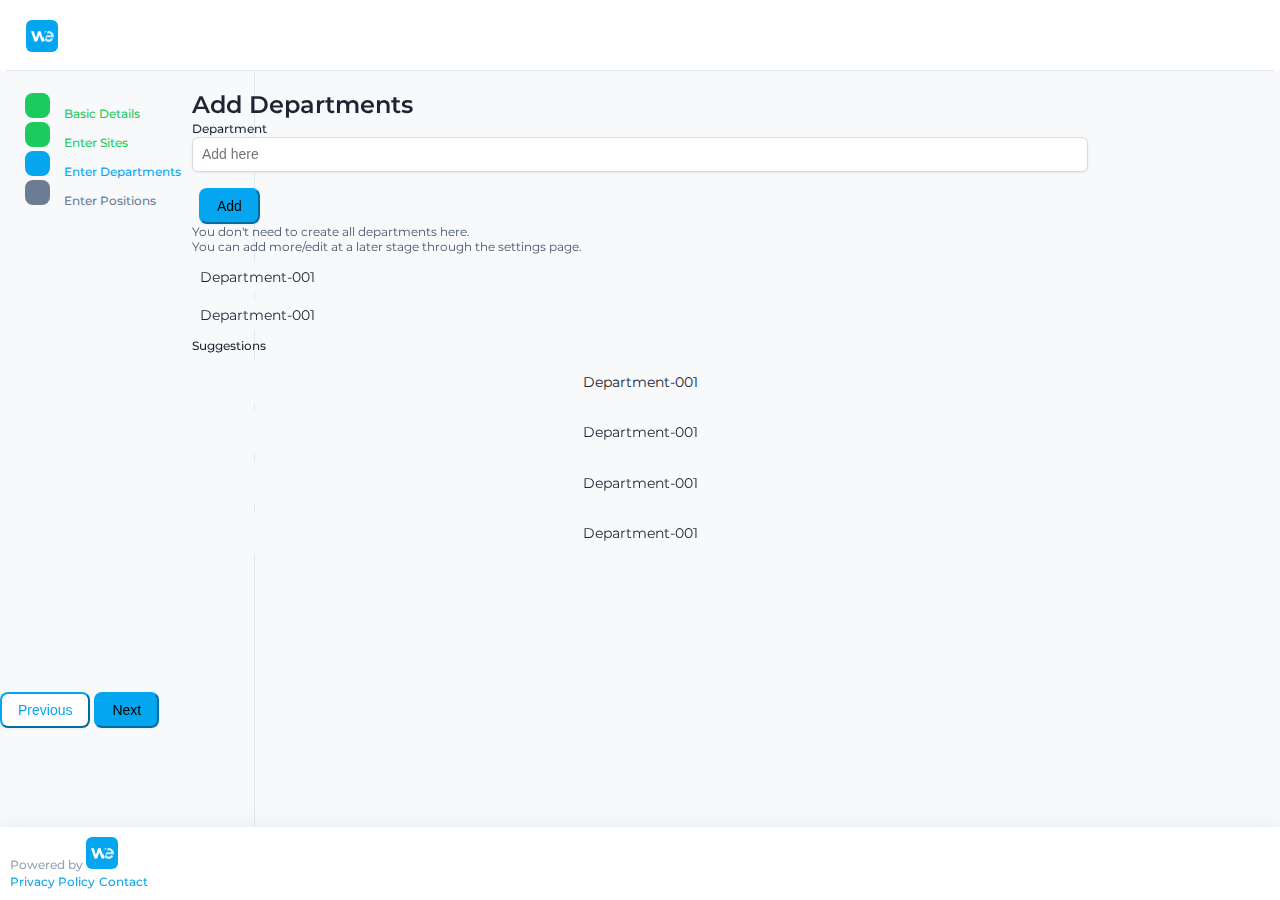
==== index.html @ 232087f5 "Merge pull request #1 from ArsalanAhmedAnncode/main" ====
<!DOCTYPE html>
<html lang="en">
  <head>
    <meta charset="utf-8" />
    <meta name="viewport" content="width=device-width, initial-scale=1" />
    <title>Wenodo</title>
    <!-- Use only one version of Bootstrap -->
    <link
      href="styles/bootstrap-5.3.3-dist/css/bootstrap.min.css"
      rel="stylesheet"
    />
    <link
      href="styles/fontawesome-pro-6.5.2-web/css/fontawesome.min.css"
      rel="stylesheet"
    />
    <link
      href="styles/fontawesome-pro-6.5.2-web/css/light.css"
      rel="stylesheet"
    />
    <link
      href="https://fonts.googleapis.com/css2?family=Montserrat:ital,wght@0,100..900;1,100..900&display=swap"
      rel="stylesheet"
    />
    <!-- <link rel="stylesheet" href="styles/style.css" /> -->
    <link rel="stylesheet" href="styles/responsive.css" />
    <link rel="stylesheet" href="styles/hr-style.css" />
  </head>
  <body>
    <div
      class="page-wrapper compact-wrapper"
      id="pageWrapper"
      ng-controller="HRIndexController"
    >
      <!-- Page Header Start-->

      <div class="page-header">
        <div class="header-wrapper row">
          <div class="header-logo-wrapper col-auto p-0">
            <div class="logo-wrapper">
              <a class="navbar-brand" href="#">
                <svg
                  width="32"
                  height="32"
                  viewBox="0 0 32 32"
                  fill="none"
                  xmlns="http://www.w3.org/2000/svg"
                >
                  <rect
                    width="32"
                    height="32"
                    rx="8"
                    fill="white"
                    fill-opacity="0.08"
                  />
                  <rect width="32" height="32" rx="6" fill="#05A6F0" />
                  <path
                    d="M18.6968 20.0119L18.1447 21.6075H15.5867L13.3543 15.1623L11.1219 21.6075H8.56389L5 11.3158H7.78616L9.93115 18.0353L12.0495 11.3953L12.0753 11.3125H14.6333L14.6591 11.3953L16.7783 18.0353L17.0431 17.2068L17.5427 15.6502C17.4661 16.1659 17.46 16.6895 17.5244 17.2068C17.648 18.2315 18.0537 19.2022 18.6968 20.0119Z"
                    fill="white"
                  />
                  <path
                    d="M20.5604 11.3203H18.9217L18.0957 13.91C18.6939 12.7208 19.7174 11.7971 20.9651 11.3203H20.5604Z"
                    fill="white"
                  />
                  <path
                    d="M23.9923 15.2689H20.3435L19.9671 16.355L19.6698 17.2133L18.6973 20.0209C19.6623 21.2304 21.112 22 22.7399 22C24.8325 22 26.6402 20.7234 27.4862 18.8743L24.9765 18.3308C24.4961 19.0764 23.6967 19.5627 22.7924 19.5627C21.4876 19.5627 20.4018 18.5504 20.1753 17.2133H27.9559C28.0368 16.5649 28.007 15.9075 27.8676 15.2689C27.3322 12.8217 25.2397 11 22.7366 11C22.4175 10.9997 22.099 11.03 21.7857 11.0903L21.7024 11.3206L20.7157 14.1704C20.9662 13.8913 21.2731 13.6677 21.6163 13.5144C21.9595 13.3611 22.3313 13.2815 22.7075 13.2807C23.9265 13.2807 24.9607 14.1091 25.3196 15.2615L23.9923 15.2689Z"
                    fill="#CDEDFC"
                  />
                </svg>
              </a>
            </div>
          </div>
        </div>
      </div>
      <!-- Page Header Ends -->

      <div class="page-body-wrapper">
        <div class="page-body bg-white">
          <div class="row">
            <!-- sidebar -->
            <div class="col-xxl-2 col-ed-2 col-xl-2">
              <div class="fixedSidebar">
                <ul class="list-unstyled">
                  <li class="my-3">
                    <span class="badge text-bg-success"
                      ><i class="fa-light fa-check fa-lg"></i
                    ></span>
                    <a class="success" href="#">Basic Details</a>
                  </li>
                  <li class="my-3">
                    <span class="badge text-bg-success"
                      ><i class="fa-light fa-check fa-lg"></i
                    ></span>
                    <a class="success" href="#">Enter Sites</a>
                  </li>
                  <li class="my-3">
                    <span class="badge text-bg-active"
                      ><i class="fa-light fa-3 fa-lg"></i
                    ></span>
                    <a class="active" href="#">Enter Departments</a>
                  </li>
                  <li class="my-3">
                    <span class="badge text-bg"
                      ><i class="fa-light fa-4 fa-lg"></i
                    ></span>
                    <a class="" href="#">Enter Positions</a>
                  </li>
                </ul>
              </div>
            </div>

            <!-- content side -->
            <div class="col-xxl-10 col-ed-10 col-xl-10">
              <div class="container">
                <form>
                  
                  <div class="row">
                    <h1 class="text-center">Add Departments</h1>
                    <div class="col-xxl col-ed col-xl">
                      <label class="d-block" for="department">Department</label>
                      <input
                        type="text"
                        aria-label="Sizing example input"
                        aria-describedby="inputGroup-sizing-sm"
                        id="department"
                        placeholder="Add here"
                      />
                    </div>
                    <div class="col-xxl-auto col-ed-auto col-xl-auto">
                      <label class="d-block">&nbsp;</label>
                      <button class="btn btn-primary">Add</button>
                    </div>
                    <!-- text -->

                    <div class="col-xxl-12 col-xl-12 col-ed-12">
                      <div class="texts mb-0">
                        <p class="mb-0">
                          You don't need to create all departments here.
                        </p>
                        <p class="mb-0">
                          You can add more/edit at a later stage through the
                          settings page.
                        </p>
                      </div>
                    </div>
                  </div>

                  <!-- department badges row -->
                  <div class="mt-3">
                    <div class="row">
                      <div class="col-xxl-3 col-ed-3 col-xl-3">
                        <div class="badgeContainer">
                          <span> Department-001 </span>
                          <i class="fa-solid fa-x fa-sm"></i>
                        </div>
                      </div>
                      <div class="col-xxl-3 col-ed-3 col-xl-3">
                        <div class="badgeContainer">
                          <span> Department-001 </span>
                          <i class="fa-solid fa-x fa-sm"></i>
                        </div>
                      </div>
                    </div>
                  </div>

                  <!-- suggestion badges row -->
                  <div class="mt-3">
                    <div class="row">
                      <h6>Suggestions</h6>

                      <div class="col-xxl-4 col-ed-4 col-xl-4">
                        <div class="badgeContainerSuggestion">
                          <span class="badge"> Department-001 </span>
                        </div>
                      </div>

                      <div class="col-xxl-4 col-ed-4 col-xl-4">
                        <div class="badgeContainerSuggestion">
                          <span class="badge"> Department-001 </span>
                        </div>
                      </div>
                      <div class="col-xxl-4 col-ed-4 col-xl-4">
                        <div class="badgeContainerSuggestion">
                          <span class="badge"> Department-001 </span>
                        </div>
                      </div>
                      <div class="col-xxl-4 col-ed-4 col-xl-4">
                        <div class="badgeContainerSuggestion">
                          <span class="badge"> Department-001 </span>
                        </div>
                      </div>
                    </div>
                  </div>
                </form>
              </div>


              <!-- previous next buttons -->
              <div class="col-xxl-12 col-xl-12 col-ed-12">
                <div class="bottomView text-end border-top">
                  <button class="btn btn-light my-2 mx-2">Previous</button>
                  <button class="btn btn-primary my-2 mx-2">Next</button>
                </div>
              </div>


            </div>
          </div>
        </div>

        <!-- footer side -->
        <footer class="footer footer-fix">
          <div class="container-fluid">
            <div class="row align-items-center">
              <div class="col-md-6 footer-copyright">
                <p class="mb-0">
                  Powered by
                  <svg
                    width="32"
                    height="32"
                    viewBox="0 0 32 32"
                    fill="none"
                    xmlns="http://www.w3.org/2000/svg"
                  >
                    <rect
                      width="32"
                      height="32"
                      rx="8"
                      fill="white"
                      fill-opacity="0.08"
                    />
                    <rect width="32" height="32" rx="6" fill="#05A6F0" />
                    <path
                      d="M18.6968 20.0119L18.1447 21.6075H15.5867L13.3543 15.1623L11.1219 21.6075H8.56389L5 11.3158H7.78616L9.93115 18.0353L12.0495 11.3953L12.0753 11.3125H14.6333L14.6591 11.3953L16.7783 18.0353L17.0431 17.2068L17.5427 15.6502C17.4661 16.1659 17.46 16.6895 17.5244 17.2068C17.648 18.2315 18.0537 19.2022 18.6968 20.0119Z"
                      fill="white"
                    />
                    <path
                      d="M20.5604 11.3203H18.9217L18.0957 13.91C18.6939 12.7208 19.7174 11.7971 20.9651 11.3203H20.5604Z"
                      fill="white"
                    />
                    <path
                      d="M23.9923 15.2689H20.3435L19.9671 16.355L19.6698 17.2133L18.6973 20.0209C19.6623 21.2304 21.112 22 22.7399 22C24.8325 22 26.6402 20.7234 27.4862 18.8743L24.9765 18.3308C24.4961 19.0764 23.6967 19.5627 22.7924 19.5627C21.4876 19.5627 20.4018 18.5504 20.1753 17.2133H27.9559C28.0368 16.5649 28.007 15.9075 27.8676 15.2689C27.3322 12.8217 25.2397 11 22.7366 11C22.4175 10.9997 22.099 11.03 21.7857 11.0903L21.7024 11.3206L20.7157 14.1704C20.9662 13.8913 21.2731 13.6677 21.6163 13.5144C21.9595 13.3611 22.3313 13.2815 22.7075 13.2807C23.9265 13.2807 24.9607 14.1091 25.3196 15.2615L23.9923 15.2689Z"
                      fill="#CDEDFC"
                    />
                  </svg>
                </p>
              </div>
              <div class="col-md-6 footer-copyright text-end">
                <a
                  href="https://www.wenodo.com/privacy-policy"
                  target="_blank"
                  class="mx-4"
                  >Privacy Policy</a
                >
                <a href="https://www.wenodo.com/contact-us" target="_blank"
                  >Contact</a
                >
              </div>
            </div>
          </div>
        </footer>
      </div>
    </div>

    <script src="styles/bootstrap-5.3.3-dist/js/bootstrap.min.js"></script>
  </body>
</html>
---- styles/responsive.css ----
@media screen and (max-width: 1275px) {
    .fixedSidebar{
        display: none;
    }
    .page-body-wrapper .page-body .contentView{
        width: 100%;
    }
  }
---- styles/hr-style.css ----
:root {
    --theme-deafult: #05a6f0;
    --theme-secondary: #94A3B8;
    --light-background: rgba(242, 243, 247, 0.7);
    --body-font-color: #2F2F3B;
    --chart-border: #ECF3FA;
    --recent-chart-bg: #FCFCFD;
    --light-bg: #EEF1F6;
    --white: #fff;
    --light2: #F5F6F9;
    --sidebar-border: rgba(0, 0, 0, 0.1);
    --chart-text-color: rgba(82, 82, 108, 0.8);
    --recent-dashed-border: rgba(82, 82, 108, 0.3);
    --chart-dashed-border: rgba(82, 82, 108, 0.2);
    --chart-progress-light: rgba(82, 82, 108, 0.1);
    --recent-box-bg: #F2F4F7;
    --recent-border: rgba(97, 101, 122, 0.25);
    --course-light-btn: #F2F3F7;
    --course-bg: #F7F7F7;
    --balance-profie-bg: #E0DFEF;
    --view-grid-bg: #ECF3FA80;
    --view-border-marker: #cfcdfc;
    --light-slate: #F5F6F9;
    --text-gray: rgba(82, 82, 108, 0.8);
    --product-shadow: 0px 1px 0px rgba(82, 82, 108, 0.15);
    --fc-button-bg-color: var(--theme-deafult);
    --fc-button-active-bg-color: var(--theme-deafult);
    --fc-button-active-border-color: var(--theme-deafult);
    --fc-button-border-color: var(--theme-deafult);
    --fc-button-hover-bg-color: var(--theme-deafult);
    --fc-button-hover-border-color: var(--theme-deafult);
    --normal: #ECEAF3;
    --normal-shadow: #D9D8E3;
    --normal-mouth: #9795A4;
    --normal-eye: #595861;
    --active: #F8DA69;
    --active-shadow: #F4B555;
    --active-mouth: #F05136;
    --active-eye: #313036;
    --active-tear: #76b5e7;
    --active-shadow-angry: #e94f1d;
    /* Do not show the "remove tag" (x) button when only a single tag remains */
}
:root .customLook {
  --tag-bg: var(--theme-deafult);
  --tag-hover: var(--theme-secondary);
  --tag-text-color: var(--white);
  --tags-border-color: silver;
  --tag-border-radius: 25px;
  --tag-text-color--edit: #111;
  --tag-remove-bg: var(--tag-hover);
  --tag-pad: .6em 1em;
  --tag-inset-shadow-size: 1.35em;
  --tag-remove-btn-bg--hover: #000;
  --tagify-dd-color-primary: var(var(--theme-deafult));
  --tagify-dd-bg-color: var(--course-light-btn);
}

/**=====================
    1.1 Reset CSS start
==========================**/

.light-background {
  background-color: var(--light-bg);
}

.icon-arrow-down.icon-rotate,
.icon-arrow-up.icon-rotate {
  transform: rotate(-45deg);
  display: inline-block;
}

/*====== Padding css starts ======*/
.p-0 {
  padding: 0px;
}

.p-5 {
  padding: 5px;
}

.p-10 {
  padding: 10px;
}

.p-15 {
  padding: 15px;
}

.p-20 {
  padding: 20px;
}

.p-25 {
  padding: 25px;
}

.p-30 {
  padding: 30px;
}

.p-35 {
  padding: 35px;
}

.p-40 {
  padding: 40px;
}

.p-45 {
  padding: 45px;
}

.p-50 {
  padding: 50px;
}

/*====== Padding css ends ======*/
/*====== Padding-left css starts ======*/
.p-l-0 {
  padding-left: 0px;
}

.p-l-5 {
  padding-left: 5px;
}

.p-l-10 {
  padding-left: 10px;
}

.p-l-15 {
  padding-left: 15px;
}

.p-l-20 {
  padding-left: 20px;
}

.p-l-25 {
  padding-left: 25px;
}

.p-l-30 {
  padding-left: 30px;
}

.p-l-35 {
  padding-left: 35px;
}

.p-l-40 {
  padding-left: 40px;
}

.p-l-45 {
  padding-left: 45px;
}

.p-l-50 {
  padding-left: 50px;
}

/*====== Padding-left css ends ======*/
/*====== Padding-top css starts ======*/
.p-t-0 {
  padding-top: 0px !important;
}

.p-t-5 {
  padding-top: 5px !important;
}

.p-t-10 {
  padding-top: 10px !important;
}

.p-t-15 {
  padding-top: 15px !important;
}

.p-t-20 {
  padding-top: 20px !important;
}

.p-t-25 {
  padding-top: 25px !important;
}

.p-t-30 {
  padding-top: 30px !important;
}

.p-t-35 {
  padding-top: 35px !important;
}

.p-t-40 {
  padding-top: 40px !important;
}

.p-t-45 {
  padding-top: 45px !important;
}

.p-t-50 {
  padding-top: 50px !important;
}

/*====== Padding-top css ends ======*/
/*====== Padding-bottom css starts ======*/
.p-b-0 {
  padding-bottom: 0px !important;
}

.p-b-5 {
  padding-bottom: 5px !important;
}

.p-b-10 {
  padding-bottom: 10px !important;
}

.p-b-15 {
  padding-bottom: 15px !important;
}

.p-b-20 {
  padding-bottom: 20px !important;
}

.p-b-25 {
  padding-bottom: 25px !important;
}

.p-b-30 {
  padding-bottom: 30px !important;
}

.p-b-35 {
  padding-bottom: 35px !important;
}

.p-b-40 {
  padding-bottom: 40px !important;
}

.p-b-45 {
  padding-bottom: 45px !important;
}

.p-b-50 {
  padding-bottom: 50px !important;
}



/*====== Padding-bottom css ends ======*/
/*====== Padding-right css starts ======*/
.p-r-0 {
  padding-right: 0px;
}

.p-r-5 {
  padding-right: 5px;
}

.p-r-10 {
  padding-right: 10px;
}

.p-r-15 {
  padding-right: 15px;
}

.p-r-20 {
  padding-right: 20px;
}

.p-r-25 {
  padding-right: 25px;
}

.p-r-30 {
  padding-right: 30px;
}

.p-r-35 {
  padding-right: 35px;
}

.p-r-40 {
  padding-right: 40px;
}

.p-r-45 {
  padding-right: 45px;
}

.p-r-50 {
  padding-right: 50px;
}

/*====== Padding-right css ends ======*/
/*====== Margin css starts ======*/
.m-0 {
  margin: 0px !important;
}

.m-5 {
  margin: 5px !important;
}

.m-10 {
  margin: 10px !important;
}

.m-15 {
  margin: 15px !important;
}

.m-20 {
  margin: 20px !important;
}

.m-25 {
  margin: 25px !important;
}

.m-30 {
  margin: 30px !important;
}

.m-35 {
  margin: 35px !important;
}

.m-40 {
  margin: 40px !important;
}

.m-45 {
  margin: 45px !important;
}

.m-50 {
  margin: 50px !important;
}

/*====== Margin css ends ======*/
/*====== Margin-top css starts ======*/
.m-t-0 {
  margin-top: 0px !important;
}

.m-t-5 {
  margin-top: 5px !important;
}

.m-t-10 {
  margin-top: 10px !important;
}

.m-t-15 {
  margin-top: 15px !important;
}

.m-t-20 {
  margin-top: 20px !important;
}

.m-t-25 {
  margin-top: 25px !important;
}

.m-t-30 {
  margin-top: 30px !important;
}

.m-t-35 {
  margin-top: 35px !important;
}

.m-t-40 {
  margin-top: 40px !important;
}

.m-t-45 {
  margin-top: 45px !important;
}

.m-t-50 {
  margin-top: 50px !important;
}

/*====== Margin-top css ends ======*/
/*====== Margin-Bottom css starts ======*/
.m-b-0 {
  margin-bottom: 0px !important;
}

.m-b-5 {
  margin-bottom: 5px !important;
}

.m-b-10 {
  margin-bottom: 10px !important;
}

.m-b-15 {
  margin-bottom: 15px !important;
}

.m-b-20 {
  margin-bottom: 20px !important;
}

.m-b-25 {
  margin-bottom: 25px !important;
}

.m-b-30 {
  margin-bottom: 30px !important;
}

.m-b-35 {
  margin-bottom: 35px !important;
}

.m-b-40 {
  margin-bottom: 40px !important;
}

.m-b-45 {
  margin-bottom: 45px !important;
}

.m-b-50 {
  margin-bottom: 50px !important;
}

/*====== Margin-Bottom css ends ======*/
/*====== Margin-left css starts ======*/
.m-l-0 {
  margin-left: 0px !important;
}

.m-l-5 {
  margin-left: 5px !important;
}

.m-l-10 {
  margin-left: 10px !important;
}

.m-l-15 {
  margin-left: 15px !important;
}

.m-l-20 {
  margin-left: 20px !important;
}

.m-l-25 {
  margin-left: 25px !important;
}

.m-l-30 {
  margin-left: 30px !important;
}

.m-l-35 {
  margin-left: 35px !important;
}

.m-l-40 {
  margin-left: 40px !important;
}

.m-l-45 {
  margin-left: 45px !important;
}

.m-l-50 {
  margin-left: 50px !important;
}

/*====== Margin-left css ends ======*/
/*====== Margin-right css starts ======*/
.m-r-0 {
  margin-right: 0px;
}

.m-r-5 {
  margin-right: 5px;
}

.m-r-10 {
  margin-right: 10px;
}

.m-r-15 {
  margin-right: 15px;
}

.m-r-20 {
  margin-right: 20px;
}

.m-r-25 {
  margin-right: 25px;
}

.m-r-30 {
  margin-right: 30px;
}

.m-r-35 {
  margin-right: 35px;
}

.m-r-40 {
  margin-right: 40px;
}

.m-r-45 {
  margin-right: 45px;
}

.m-r-50 {
  margin-right: 50px;
}

/*====== Margin-right css ends ======*/
/*====== Border-radius css starts ======*/
.b-r-0 {
  border-radius: 0px !important;
}

.b-r-1 {
  border-radius: 1px !important;
}

.b-r-2 {
  border-radius: 2px !important;
}

.b-r-3 {
  border-radius: 3px !important;
}

.b-r-4 {
  border-radius: 4px !important;
}

.b-r-5 {
  border-radius: 5px !important;
}

.b-r-6 {
  border-radius: 6px !important;
}

.b-r-7 {
  border-radius: 7px !important;
}

.b-r-8 {
  border-radius: 8px !important;
}

.b-r-9 {
  border-radius: 9px !important;
}

.b-r-10 {
  border-radius: 10px !important;
}

/*====== Border-radius css ends ======*/
/*====== Font-size css starts ======*/
.f-8 {
    font-size: 8px !important;
}

.f-9 {
    font-size: 9px !important;
}
.f-10 {
    font-size: 10px !important;
}

.f-11 {
    font-size: 11px !important;
}

.f-12 {
    font-size: 12px !important;
}

.f-13 {
    font-size: 13px !important;
}

.f-14 {
    font-size: 14px !important;
}

.f-15 {
    font-size: 15px !important;
}

.f-16 {
    font-size: 16px !important;
}

.f-17 {
    font-size: 17px !important;
}

.f-18 {
    font-size: 18px !important;
}

.f-19 {
    font-size: 19px !important;
}

.f-20 {
    font-size: 20px !important;
}

.f-21 {
    font-size: 21px !important;
}

.f-22 {
    font-size: 22px !important;
}

.f-23 {
    font-size: 23px !important;
}

.f-24 {
    font-size: 24px !important;
}

.f-25 {
    font-size: 25px !important;
}

.f-26 {
    font-size: 26px !important;
}

.f-27 {
    font-size: 27px !important;
}

.f-28 {
    font-size: 28px !important;
}

.f-29 {
    font-size: 29px !important;
}

.f-30 {
    font-size: 30px !important;
}

.f-32 {
    font-size: 32px !important;
}

.f-34 {
    font-size: 34px !important;
}

.f-36 {
    font-size: 36px !important;
}

.f-38 {
    font-size: 38px !important;
}

.f-40 {
    font-size: 40px !important;
}

.f-42 {
    font-size: 42px !important;
}

.f-44 {
    font-size: 44px !important;
}

.f-46 {
    font-size: 46px !important;
}

.f-48 {
    font-size: 48px !important;
}

.f-50 {
    font-size: 50px !important;
}

.f-52 {
    font-size: 52px !important;
}

.f-54 {
    font-size: 54px !important;
}

.f-56 {
    font-size: 56px !important;
}

.f-58 {
    font-size: 58px !important;
}

.f-60 {
    font-size: 60px !important;
}

.f-62 {
    font-size: 62px !important;
}

.f-64 {
    font-size: 64px !important;
}

.f-66 {
    font-size: 66px !important;
}

.f-68 {
    font-size: 68px !important;
}

.f-70 {
    font-size: 70px !important;
}

.f-72 {
    font-size: 72px !important;
}

.f-74 {
    font-size: 74px !important;
}

.f-76 {
    font-size: 76px !important;
}

.f-78 {
    font-size: 78px !important;
}

.f-80 {
    font-size: 80px !important;
}

.f-82 {
    font-size: 82px !important;
}

.f-84 {
    font-size: 84px !important;
}

.f-86 {
    font-size: 86px !important;
}

.f-88 {
    font-size: 88px !important;
}

.f-90 {
    font-size: 90px !important;
}

.f-92 {
    font-size: 92px !important;
}

.f-94 {
    font-size: 94px !important;
}

.f-96 {
    font-size: 96px !important;
}

.f-98 {
    font-size: 98px !important;
}

.f-100 {
    font-size: 100px !important;
}

/*====== Font-size css ends ======*/
/*====== Font-weight css starts ======*/
.f-w-100 {
  font-weight: 100 !important;
}

.f-w-300 {
    font-weight: 300 !important;
}

.f-w-400 {
    font-weight: 400 !important;
}

.f-w-500 {
    font-weight: 500 !important;
}

.f-w-600 {
    font-weight: 600 !important;
}

.f-w-700 {
    font-weight: 700 !important;
}

.f-w-900 {
    font-weight: 900 !important;
}

/*====== Font-weight css ends ======*/

/*====== Text-Decoration css starts ======*/
.text-overline {
  text-decoration: overline;
}

.text-line-through {
  text-decoration: line-through;
}

.text-underline {
  text-decoration: underline;
}

.text-dashed {
  text-decoration: dashed;
}

.text-blink {
  text-decoration: blink;
}

.text-dotted {
  text-decoration: dotted;
}

.text-initial {
  text-decoration: initial;
}

.text-none {
  text-decoration: none;
}

.text-solid {
  text-decoration: solid;
}

.text-wavy {
  text-decoration: wavy;
}

.text-inherit {
  text-decoration: inherit;
}

.text-double {
  text-decoration: double;
}

/*====== Text-Decoration css ends ======*/
/*====== Vertical-Align css starts ======*/
.baseline {
  vertical-align: baseline;
}

.sub {
  vertical-align: sub;
}

.super {
  vertical-align: super;
}

.top {
  vertical-align: top;
}

.text-top {
  vertical-align: text-top;
}

.middle {
  vertical-align: middle;
}

.bottom {
  vertical-align: bottom;
}

.text-bottom {
  vertical-align: text-bottom;
}

.initial {
  vertical-align: initial;
}

.inherit {
  vertical-align: inherit;
}

/*====== Vertical-Align css ends ======*/
/*====== Position css starts ======*/
.p-static {
  position: static;
}

.p-absolute {
  position: absolute;
}

.p-fixed {
  position: fixed;
}

.p-relative {
  position: relative;
}

.p-initial {
  position: initial;
}

.p-inherit {
  position: inherit;
}

/*====== Position css ends ======*/

/*======= Text css starts ===========*/
.font-primary {
  color: #7366FF !important;
}

.font-secondary {
  color: #FF3364 !important;
}

.font-success {
  color: #54BA4A !important;
}

.font-danger {
  color: #FC4438 !important;
}

.font-info {
  color: #16C7F9 !important;
}

.font-light {
  color: #f4f4f4 !important;
}

.font-dark {
  color: #2c323f !important;
}

.font-warning {
  color: #FFAA05 !important;
}

.font-primary {
  color: var(--theme-deafult) !important;
}

.font-secondary {
  color: var(--theme-secondary) !important;
}

/*======= Text css ends ===========*/


/*======= Background-color css starts  ======= */
.bg-primary {
  background-color: #7366FF !important;
  color: #fff;
}

.bg-grey {
    background-color: #E2E8F0 !important;
}

.bg-light-primary {
  background-color: #e9f8ff !important;
  color: #fff;
}

.bg-secondary {
  background-color: #FF3364 !important;
  color: #fff;
}

.bg-light-secondary {
  background-color: rgba(255, 51, 100, 0.1) !important;
  color: #fff;
}

.bg-success {
  background-color: #54BA4A !important;
  color: #fff;
}

.bg-light-success {
  background-color: rgba(84, 186, 74, 0.1) !important;
  color: #fff;
}

.bg-danger {
  background-color: #FC4438 !important;
  color: #fff;
}

.bg-light-danger {
  background-color: rgba(252, 68, 56, 0.1) !important;
  color: #fff;
}

.bg-info {
  background-color: #16C7F9 !important;
  color: #fff;
}

.bg-light-info {
  background-color: rgba(22, 199, 249, 0.1) !important;
  color: #fff;
}

.bg-light {
  background-color: #f4f4f4 !important;
  color: #fff;
}

.bg-light-light {
  background-color: rgba(244, 244, 244, 0.1) !important;
  color: #fff;
}

.bg-dark {
  background-color: #2c323f !important;
  color: #fff;
}

.bg-light-dark {
  background-color: rgba(44, 50, 63, 0.1) !important;
  color: #fff;
}

.bg-warning {
  background-color: #FFAA05 !important;
  color: #fff;
}

.bg-light-warning {
  background-color: rgba(255, 170, 5, 0.1) !important;
  color: #fff;
}

.bg-primary {
  background-color: var(--theme-deafult) !important;
}

.bg-secondary {
  background-color: var(--theme-secondary) !important;
}

.bg-gray {
    background-color: var(--text-gray);
}

/*======= Background-color css end  ======= */

/*======= Font-color css starts  ======= */
.txt-primary {
  color: #7366FF !important;
}

.txt-secondary {
  color: #FF3364 !important;
}

.txt-success {
  color: #54BA4A !important;
}

.txt-danger {
  color: #FC4438 !important;
}

.txt-info {
  color: #16C7F9 !important;
}

.txt-light {
  color: #f4f4f4 !important;
}

.txt-dark {
  color: #2c323f !important;
}

.txt-warning {
  color: #F3A515 !important;
}

.txt-orange {
    color: #DC6803 !important;
}

.txt-google-plus {
  color: #c64e40 !important;
}

.txt-twitter {
  color: #6fa2d8 !important;
}

.txt-linkedin {
  color: #0077B5 !important;
}

.txt-fb {
  color: #50598e !important;
}

.txt-primary {
  color: var(--theme-deafult) !important;
}

.txt-secondary {
  color: var(--theme-secondary) !important;
}

.text-gray {
    color: var(--text-gray) !important;
}

/*======= Font-color css end  ======= */

/*======= Button-color css starts  ======= */
@keyframes push {
  50% {
    transform: scale(0.95);
  }
  100% {
    transform: scale(1);
  }
}
.btn-primary.disabled, .btn-primary:disabled {
  background-color: #7366FF !important;
  border-color: #7366FF !important;
}
.btn-primary:focus {
  box-shadow: 0 0 0 0.2rem white;
}

.btn-danger {
  background-color: #FC4438 !important;
  border-color: #FC4438 !important;
  -webkit-tap-highlight-color: transparent;
  transform: translateZ(0);
}
.btn-danger.disabled, .btn-danger:disabled {
  background-color: #FC4438 !important;
  border-color: #FC4438 !important;
}
.btn-danger:focus {
  box-shadow: 0 0 0 0.2rem #fed2cf;
}
.btn-outline {
    background-color: #fff !important;
    border-color: #A4ACB93D !important;
    -webkit-tap-highlight-color: transparent;
    color: #1E2432;
    font-weight:500;
}

.btn-light.disabled, .btn-light:disabled {
  background-color: #f4f4f4 !important;
  border-color: #f4f4f4 !important;
  color:#95a1b1;
}
.btn-light:focus {
  box-shadow: 0 0 0 0.2rem white;
}
.btn-light {
    background-color: #fff !important;
    border-color: #05A6F0 !important;
    color: #05A6F0;
    font-weight: 500;
}
.btn-light:hover {
  background-color: rgba(115, 102, 255, 0.1) !important;
  border-color: rgba(115, 102, 255, 0.1) !important;
}

.btn-primary {
  background-color: var(--theme-deafult) !important;
  border-color: var(--theme-deafult) !important;
}

.btn-hover-effect:hover {
  animation: push 0.5s linear 1;
}

.btn-transparent {
    background-color: #fff !important;
    border-color: transparent !important;
    color: #6B7C94;
    font-weight: 500;
    padding:0.25rem !important;
}

/**********************************
    Table css start  
***********************************/
table {
    border-collapse: separate;
    border-spacing: 0;
    min-width: 100%;
    margin-bottom: 1rem;
}

    table tbody tr {
        vertical-align: middle;
    }

    table tr th,
    table tr td {
        padding: 8px;
        border-bottom: 1px solid #E2E8F0;
        font-weight: 500;
    }

    table tr td {
        border-right: 1px solid #E2E8F0;
        color: #1E2432;
    }

        table tr th:first-child,
        table tr td:first-child {
            border-left: 1px solid #E2E8F0;
        }

    table tr th {
        background: #F7F9FB;
        border-top: 1px solid #E2E8F0;
        text-align: left;
        color: #475569;
    }

    /* top-left border-radius */
    table tr:first-child th:first-child {
        border-top-left-radius: 6px;
        border-bottom: 1px solid #E2E8F0;
    }

    /* top-right border-radius */
    table tr:first-child th:last-child {
        border-top-right-radius: 6px;
        border-bottom: 1px solid #E2E8F0;
        border-right: 1px solid #E2E8F0;
    }

    /* bottom-left border-radius */
    table tr:last-child td:first-child {
        border-bottom-left-radius: 6px;
        border-bottom: 1px solid #E2E8F0;
    }

    /* bottom-right border-radius */
    table tr:last-child td:last-child {
        border-bottom-right-radius: 6px;
        border-bottom: 1px solid #E2E8F0;
    }

    table tr th:first-child, table tr td:first-child {
        padding-left: 1rem;
    }

    table tr th:last-child, table tr td:last-child {
        padding-right: 1rem;
    }

.table-striped tbody tr:nth-of-type(odd) {
    background-color: rgb(248 247 255);
    --bs-table-accent-bg: unset;
}

thead.table-header-fixed th {
    position: -webkit-sticky;
    position: sticky;
    top: 0;
    background: #e9f8ff;
    z-index: 6;
}

.table-tr-fixed {
    position: sticky;
    top: 2rem;
    background: #e9f8ff;
    z-index: 1;
}

.table-th-r-fixed {
    position: -webkit-sticky;
    position: sticky;
    right: 0;
    background: #F7F9FB;
    z-index: 1;
}

.table-td-r-fixed {
    position: -webkit-sticky;
    position: sticky;
    right: 0;
    background: #fff;
    z-index: 1;
}

.table-hover tbody tr:hover td, .table-hover tbody tr:hover th {
    color: #2F2F3B !important;
}

table.hr_table thead tr th, .hr_table table tbody tr td {
    padding: 16px 10px;
}

table.hr_table thead tr th {
    font-size: 16px;
    color: #1E2432;
}

table.hr_table tr th:first-child, table.hr_table tr td:first-child {
    padding-left: 1rem;
}

table.hr_table tr th:last-child, table.hr_table tr td:last-child {
    padding-right: 1rem;
}

/**********************************
    Table css ends  
***********************************/

/*======= All-Borders-color css starts  ======= */
.b-primary {
  border: 1px solid #7366FF !important;
}

.b-t-primary {
  border-top: 1px solid #7366FF !important;
}

.border-t-primary {
  border-top: 1px solid #7366FF !important;
}

.b-b-primary {
  border-bottom: 1px solid #7366FF !important;
}

.border-b-primary {
  border-bottom: 1px solid #7366FF !important;
}

.b-l-primary {
  border-left: 1px solid #7366FF !important;
}

.border-l-primary {
  border-left: 1px solid #7366FF !important;
}

.b-r-primary {
  border-right: 1px solid #7366FF !important;
}

.border-r-primary {
  border-right: 1px solid #7366FF !important;
}

.b-secondary {
  border: 1px solid #FF3364 !important;
}

.b-t-secondary {
  border-top: 1px solid #FF3364 !important;
}

.border-t-secondary {
  border-top: 1px solid #FF3364 !important;
}

.border-l-blue {
    border-left: 5px solid #05a6f0 !important;
}

.b-b-secondary {
  border-bottom: 1px solid #FF3364 !important;
}

.border-b-secondary {
  border-bottom: 1px solid #FF3364 !important;
}

.b-l-secondary {
  border-left: 1px solid #FF3364 !important;
}

.border-l-secondary {
  border-left: 1px solid #FF3364 !important;
}

.b-r-secondary {
  border-right: 1px solid #FF3364 !important;
}

.border-r-secondary {
  border-right: 1px solid #FF3364 !important;
}

.b-success {
  border: 1px solid #54BA4A !important;
}

.b-t-success {
  border-top: 1px solid #54BA4A !important;
}

.border-t-success {
  border-top: 1px solid #54BA4A !important;
}

.border-t-grey {
    border-top: 2px solid #a2d7ff !important;
}

.b-b-success {
  border-bottom: 1px solid #54BA4A !important;
}

.border-b-success {
  border-bottom: 1px solid #54BA4A !important;
}

.b-l-success {
  border-left: 1px solid #54BA4A !important;
}

.border-l-success {
  border-left: 1px solid #54BA4A !important;
}

.b-r-success {
  border-right: 1px solid #54BA4A !important;
}

.border-r-success {
  border-right: 1px solid #54BA4A !important;
}

.b-danger {
  border: 1px solid #FC4438 !important;
}

.b-t-danger {
  border-top: 1px solid #FC4438 !important;
}

.border-t-danger {
  border-top: 1px solid #FC4438 !important;
}

.b-b-danger {
  border-bottom: 1px solid #FC4438 !important;
}

.border-b-danger {
  border-bottom: 1px solid #FC4438 !important;
}

.b-l-danger {
  border-left: 1px solid #FC4438 !important;
}

.border-l-danger {
  border-left: 1px solid #FC4438 !important;
}

.b-r-danger {
  border-right: 1px solid #FC4438 !important;
}

.border-r-danger {
  border-right: 1px solid #FC4438 !important;
}

.b-info {
  border: 1px solid #16C7F9 !important;
}

.b-t-info {
  border-top: 1px solid #16C7F9 !important;
}

.border-t-info {
  border-top: 1px solid #16C7F9 !important;
}

.b-b-info {
  border-bottom: 1px solid #16C7F9 !important;
}

.border-b-info {
  border-bottom: 1px solid #16C7F9 !important;
}

.b-l-info {
  border-left: 1px solid #16C7F9 !important;
}

.border-l-info {
  border-left: 1px solid #16C7F9 !important;
}

.b-r-info {
  border-right: 1px solid #16C7F9 !important;
}

.border-r-info {
  border-right: 1px solid #16C7F9 !important;
}

.b-light {
  border: 1px solid #f4f4f4 !important;
}

.b-t-light {
  border-top: 1px solid #f4f4f4 !important;
}

.border-t-light {
  border-top: 1px solid #f4f4f4 !important;
}

.b-b-light {
  border-bottom: 1px solid #f4f4f4 !important;
}

.border-b-light {
  border-bottom: 1px solid #f4f4f4 !important;
}

.b-l-light {
  border-left: 1px solid #f4f4f4 !important;
}

.border-l-light {
  border-left: 1px solid #f4f4f4 !important;
}

.b-r-light {
  border-right: 1px solid #f4f4f4 !important;
}

.border-r-light {
  border-right: 1px solid #f4f4f4 !important;
}

.b-dark {
  border: 1px solid #2c323f !important;
}

.b-t-dark {
  border-top: 1px solid #2c323f !important;
}

.border-t-dark {
  border-top: 1px solid #2c323f !important;
}

.b-b-dark {
  border-bottom: 1px solid #2c323f !important;
}

.border-b-dark {
  border-bottom: 1px solid #2c323f !important;
}

.b-l-dark {
  border-left: 1px solid #2c323f !important;
}

.border-l-dark {
  border-left: 1px solid #2c323f !important;
}

.b-r-dark {
  border-right: 1px solid #2c323f !important;
}

.border-r-dark {
  border-right: 1px solid #2c323f !important;
}

.b-warning {
  border: 1px solid #FFAA05 !important;
}

.b-t-warning {
  border-top: 1px solid #FFAA05 !important;
}

.border-t-warning {
  border-top: 1px solid #FFAA05 !important;
}

.b-b-warning {
  border-bottom: 1px solid #FFAA05 !important;
}

.border-b-warning {
  border-bottom: 1px solid #FFAA05 !important;
}

.b-l-warning {
  border-left: 1px solid #FFAA05 !important;
}

.border-l-warning {
  border-left: 1px solid #FFAA05 !important;
}

.b-r-warning {
  border-right: 1px solid #FFAA05 !important;
}

.border-r-warning {
  border-right: 1px solid #FFAA05 !important;
}

/*======= All-Borders-color css ends  ======= */

.opacity-0 {
  opacity: 0;
}

/**====== custom scrollbar css start ======**/
.custom-scrollbar::-webkit-scrollbar-track {
  -webkit-box-shadow: inset 0 0 6px #ecf3fa;
}
.custom-scrollbar::-webkit-scrollbar {
  width: 6px;
}
.custom-scrollbar::-webkit-scrollbar-thumb {
  background-color: rgba(68, 102, 242, 0.15);
}

.custom-scrollbar {
    max-height: 300px;
    overflow-y: auto;
    background: #fff;
    width: 100%;
}
ul.custom-scrollbar .dropdown-menu::-webkit-scrollbar {
    width: 7px;
    height: 7px;
}

ul.custom-scrollbar .dropdown-menu::-webkit-scrollbar-track {
    background: #ccc;
    border-radius: 10px;
}

ul.custom-scrollbar .dropdown-menu::-webkit-scrollbar-thumb {
    background: #999;
    border-radius: 10px;
}

/**====== Custom scrollbar css end ======**/

/**====== list style css Start ======**/
.list-circle {
  list-style: circle;
}

/**====== list style css end ======**/

/**====== Modal style css Start ======**/
.theme-close {
  opacity: 1;
  height: 40px;
  width: 40px;
  position: absolute;
  font-weight: 400;
  z-index: 1;
  right: 0;
  background-color: #fff !important;
  border-radius: 5px;
}

.btn-close {
    padding: 0.25em 0.25em;
    color: #1E2432;
    opacity: 1;
    font-size:12px;
}

.modal-content {
    border:none;
}

.modal-title {
    font-size: 16px;
    font-weight: 600;
    color: #1E2432;
}

.modal-header {
    border-bottom: 1px solid #E2E8F0;
}

.modal-footer {
  flex-wrap: wrap;
}

button:focus {
  outline: none !important;
}

/**====== Modal style css end ======**/

.apexcharts-canvas .apexcharts-tooltip .apexcharts-tooltip-marker {
  width: 10px;
  height: 10px;
}
.apexcharts-canvas .apexcharts-tooltip .apexcharts-tooltip-goals-group,
.apexcharts-canvas .apexcharts-tooltip .apexcharts-tooltip-z-group {
  display: none;
}


/**=====================
    1.1 Reset CSS Ends
==========================**/

/**=====================
    1.2 Typography CSS start
==========================**/
body {
    font-size: 14px;
    overflow-x: hidden;
    font-family: Montserrat, sans-serif;
    /*  font-family: Montserrat, sans-serif;*/
    color: #1E2432;
    font-weight: 500;
}

h1,
h2,
h3,
h4,
h5,
h6 {
  margin: 0;
}

ul {
  padding-left: 0px;
  list-style-type: none;
  margin-bottom: 0;
}

* a {
  color: var(--theme-deafult);
  text-decoration: none;
/*  letter-spacing: 1px;*/
}

a {
  font-size: 0.775rem;
  text-decoration: none;
  color: var(--theme-deafult);
  transition: 0.5s all;
}
a:hover {
  color: var(--theme-deafult);
  transition: all 0.5s all;
}
a:focus-visible {
  outline: none;
}

*.btn:focus {
  box-shadow: none !important;
}

p {
  font-size: 12px;
  color:#94A3B8;
}

hr {
    margin: 1rem 0;
    color: inherit;
    background-color: #E2E8F0;
    border: 0;
    opacity: 1;
}

code {
    color: var(--theme-deafult) !important;
    border-radius: 2px;
    font-family: 'Montserrat';
}

span {
  display: inline-block;
}

.media {
    display: flex;
    align-items: flex-start;
    /*width: 190px;*/
}
.media .media-body {
  flex: 1;

}

blockquote {
  border-left: 4px solid #AFD584;
  padding: 10px;
}

.figure.text-center blockquote {
  border: none !important;
}
.figure.text-end blockquote {
  border-left: none !important;
  border-right: 4px solid #7366FF;
}

.row > div {
  position: relative;
}

:focus {
  outline-color: var(--theme-deafult);
}
.modal .modal-body .card {
  box-shadow: none !important;
}

.modal-dialog .modal-content .modal-body p a {
  margin-right: 0;
}


.alert-theme span + span + span {
  background-color: #fff;
  color: var(--theme-deafult);
  border-radius: 4px;
  box-shadow: 0 2px 14px -3px rgba(0, 0, 0, 0.2);
}
.alert-theme .close {
  color: var(--theme-deafult);
}
.alert-theme i {
  padding: 20px;
  padding-right: 0 !important;
  margin-right: 20px !important;
}
.alert-theme .progress {
  margin-top: -2px !important;
  height: 2px;
  width: 100%;
}
.alert-theme .progress .progress-bar {
  background-color: var(--theme-deafult);
}

.alert-copy {
  border: 1px solid var(--theme-deafult);
  line-height: 1;
  display: inline-block;
  width: 300px;
  color: #fff;
  background-color: var(--theme-deafult);
}
.alert-copy .close {
  box-shadow: none;
  color: #fff;
  line-height: 1.4;
  font-weight: 100;
  top: -15px;
}
[dir=rtl] .alert-copy .close {
  right: unset !important;
  left: 10px !important;
}
.alert-copy .close:focus {
  outline: none;
}

.form-inline .form-group {
  display: flex;
}

.input-group-text i {
  line-height: 1.5;
}

/* ===== Scrollbar CSS ===== */
/* Firefox */
* {
  scrollbar-width: auto;
  scrollbar-color: #e9f8ff #ffffff;
}


/**=====================
    2.1 According CSS start
==========================**/
.default-according .avatar-showcase {
  margin-bottom: 0;
}
.default-according .card {
  margin-bottom: 0;
  box-shadow: none;
}
.default-according .card + .card {
  margin-top: 10px;
}
.default-according .card .btn-link {
  font-weight: 500;
  color: #2F2F3B;
  text-decoration: none;
}
.default-according .card .btn-link:focus, .default-according .card .btn-link:hover {
  text-decoration: none;
}
.default-according .card .card-header {
  padding: 0.75rem 1.25rem;
  border: 1px solid #ecf3fa;
}
.default-according .card .card-header i {
  position: absolute;
  left: 18px;
  font-size: 20px;
  top: 20px;
}
.default-according .card .card-header h5 {
  margin-top: 2px;
}
.default-according .card .card-body {
  border: 1px solid #ecf3fa;
  border-top: none;
}

.default-according.style-1 button {
  width: 100%;
  text-align: left;
}
.default-according.style-1 button:before {
  right: 20px;
  position: absolute;
  -webkit-transition: 0.4s;
  transition: 0.4s;
  font-size: 20px;
  top: 50%;
  -webkit-transform: translateY(-50%);
  transform: translateY(-50%);
}
@media (max-width: 575px) {
  .default-according.style-1 button:before {
    right: 15px;
  }
}
.default-according.style-1 button[aria-expanded=true]:before {
  content: "\eb73";
  font-family: IcoFont;
}
.default-according.style-1 button[aria-expanded=false]:before {
  content: "\eb7a";
  font-family: IcoFont;
}

.accordion-button:not(.collapsed) {
  background-color: unset;
  box-shadow: none;
}
.accordion-button:not(.collapsed)::after {
  /*background-image: unset;*/
}
.accordion-button::after {
  /*background-image: unset;*/
}
.accordion-button:focus {
  box-shadow: none;
}

.accordion-button.accordion-light-primary:not(.collapsed) {
    border-bottom: 1px solid #d7dbe3;
}
.accordion-button.accordion-light-primary:active, .accordion-button.accordion-light-primary.active {
  border-bottom: 1px solid #d7dbe3;
  color: #000;
}

.multi-collapse.show .collapse-wrapper.accordion-light-primary {
  background-color: #E0DDFF !important;
}

.accordion-button.accordion-light-secondary:not(.collapsed) {
  background-color: #FFE0E8;
}
.accordion-button.accordion-light-secondary:active, .accordion-button.accordion-light-secondary.active {
  background-color: #FFE0E8;
  color: #000;
}

.multi-collapse.show .collapse-wrapper.accordion-light-secondary {
  background-color: #FFE0E8 !important;
}

.accordion-button.accordion-light-success:not(.collapsed) {
  background-color: #D6EED4;
}
.accordion-button.accordion-light-success:active, .accordion-button.accordion-light-success.active {
  background-color: #D6EED4;
  color: #000;
}

.multi-collapse.show .collapse-wrapper.accordion-light-success {
  background-color: #D6EED4 !important;
}

.accordion-button.accordion-light-warning:not(.collapsed) {
  background-color: #FFF0D2;
}
.accordion-button.accordion-light-warning:active, .accordion-button.accordion-light-warning.active {
  background-color: #FFF0D2;
  color: #000;
}

.multi-collapse.show .collapse-wrapper.accordion-light-warning {
  background-color: #FFF0D2 !important;
}

.accordion-button.accordion-light-info:not(.collapsed) {
  background-color: #D5F5FE;
}
.accordion-button.accordion-light-info:active, .accordion-button.accordion-light-info.active {
  background-color: #D5F5FE;
  color: #000;
}

.multi-collapse.show .collapse-wrapper.accordion-light-info {
  background-color: #D5F5FE !important;
}

.accordion-button.accordion-light-light:not(.collapsed) {
  background-color: #F9F9FB;
}
.accordion-button.accordion-light-light:active, .accordion-button.accordion-light-light.active {
  background-color: #F9F9FB;
  color: #000;
}

.multi-collapse.show .collapse-wrapper.accordion-light-light {
  background-color: #F9F9FB !important;
}

.accordion-button.accordion-light-danger:not(.collapsed) {
  background-color: #FEDDDB;
}
.accordion-button.accordion-light-danger:active, .accordion-button.accordion-light-danger.active {
  background-color: #FEDDDB;
  color: #000;
}

.multi-collapse.show .collapse-wrapper.accordion-light-danger {
  background-color: #FEDDDB !important;
}

.accordion-button.accordion-light-dark:not(.collapsed) {
  background-color: #EAEBF2;
}
.accordion-button.accordion-light-dark:active, .accordion-button.accordion-light-dark.active {
  background-color: #EAEBF2;
  color: #000;
}

.multi-collapse.show .collapse-wrapper.accordion-light-dark {
  background-color: #EAEBF2 !important;
}

.accordion-item .accordion-button .svg-wrapper {
  width: 18px;
  height: 18px;
}

.accordion-wrapper:active {
  border: 1px solid #7366FF;
  border-top: 1px solid #7366FF !important;
}

.accordion-border .accordion-item {
  border: 0;
}

.icons-accordion .accordion-item:last-child .accordion-body {
  padding-bottom: 0 !important;
}

.accordions-content li {
  color: #2c323f;
}

.collapse-accordion .btn-dark.show {
  border-radius: 15px;
}

/**=====================
    2.1 According CSS Ends
==========================**/
/**=====================
     2.2 Alert CSS start
==========================**/
.notify-alert .close {
  background: unset;
  border: none;
  font-size: 25px;
}

.alert {
  border-radius: 6px;
  padding:5px 15px;
}
.alert svg {
  vertical-align: middle;
}
.alert .progress {
  margin-top: 15px;
}
.alert [data-notify=icon] {
  margin-right: 10px;
  line-height: 20px;
  position: absolute;
}
.alert [data-notify=message] {
  display: inline-block;
  width: 100%;
}
.alert i {
  margin-right: 5px;
  /*font-size: 16px;*/
}
.alert p {
  margin-bottom: 0;
}
.alert .close {
  opacity: 1;
}
.alert .close span {
  font-size: 24px;
  font-weight: 400;
  display: inline-block;
  border-radius: 3px;
  text-shadow: none;
  padding: 0 5px;
  padding-right: 0;
}

.alert-dismissible {
  padding-right: 2.5rem;
}
[dir=rtl] .alert-dismissible {
  padding-right: 15px;
  padding-left: 2.5rem;
}
.alert-dismissible .close {
  padding: 10px 1.25rem;
  top: 4px;
  padding-right: 13px;
  opacity: 0.5;
  transition: all 0.3s ease;
}
.alert-dismissible .close:hover {
  transition: all 0.3s ease;
  opacity: 1;
  color: inherit;
}

.card-body button:focus {
  outline: none;
}
.card-body .alert:last-child {
  margin-bottom: 0;
}
.card-body .alert svg {
  width: 14px;
  height: 14px;
  margin-right: 4px;
  position: absolute;
  top: 18px;
}
.card-body .alert svg ~ p {
  padding-left: 20px;
}

strong {
  display: inline-block;
}
strong ~ p {
  display: inline-block;
}

.alert-primary {
  background-color: rgba(115, 102, 255, 0.8);
  border-color: rgba(115, 102, 255, 0.9);
  color: #fff;
}
.alert-primary .progress {
  height: 5px;
  background-color: #6e61ff;
  border-radius: 0;
}
.alert-primary .progress-bar {
  background-color: white;
}
.alert-primary .btn-close {
  filter: brightness(1) invert(1);
}
.alert-primary .alert-link {
  color: #7366FF;
}
.alert-primary hr {
  border-top-color: #7366FF;
}

.border-primary {
  border-color: #7366FF !important;
}

.income-wrapper ul li .income-dot.dot-primary {
  background-color: #7366FF;
}

.touchspin-wrapper .btn-touchspin.touchspin-primary {
  background-color: #7366FF;
  border: 1px solid #7366FF;
  color: #fff;
}
.touchspin-wrapper .btn-touchspin.spin-border-primary {
  background-color: unset;
  border: 1px solid #7366FF;
  color: #7366FF;
}
.touchspin-wrapper input[type=number].spin-outline-primary {
  outline: 1px solid #7366FF;
  border: none;
  border-radius: 3px;
}

.pre-post-touchspin .btn-touchspin.touchspin-primary {
  background-color: #7366FF;
  border: 1px solid #7366FF;
  color: #fff;
}

.form-switch .form-check-input.switch-primary:checked {
  background-color: #7366FF;
  border-color: #7366FF;
}

.form-check-input:checked {
    background-color: #ffffff;
    border-color: var(--theme-deafult);
}

.form-check-input:checked[type=checkbox] {
    background-image: url('../../images/HR/check.svg');
    background-size: 66%;
}

.payment-second .mega-icons.stroke-primary {
  stroke: #7366FF;
}

.toast-primary {
  color: #7366FF !important;
}

.list-group-horizontal-sm .list-group-item.border-left-primary, .list-group-horizontal-md .list-group-item.border-left-primary, .list-group-horizontal-lg .list-group-item.border-left-primary, .list-group-horizontal-xl .list-group-item.border-left-primary, .list-group-horizontal-xxl .list-group-item.border-left-primary {
  border-left: 4px solid #7366FF;
}

.main-radio-toggle .btn-check.radio-light-primary:focus + .btn {
  box-shadow: 0 0 0 4px rgba(115, 102, 255, 0.55);
}

.fill-radios .radio.radio-primary input[type=radio]:checked + label::before {
  border: 10px solid #7366FF;
}
.fill-radios .radio.radio-primary input[type=radio]:checked + label::after {
  background-color: #7366FF;
}

.list-group .form-check-input:checked[type=checkbox].checkbox-primary,
.list-group [type=radio].checkbox-primary {
  background-color: unset;
  border-color: #7366FF;
  outline: 0;
  background-color: unset;
}
.list-group .form-check-input:checked[type=checkbox].checkbox-primary:focus, .list-group .form-check-input:checked[type=checkbox].checkbox-primary:active, .list-group .form-check-input:checked[type=checkbox].checkbox-primary.active,
.list-group [type=radio].checkbox-primary:focus,
.list-group [type=radio].checkbox-primary:active,
.list-group [type=radio].checkbox-primary.active {
  border-color: #7366FF;
  outline: 0;
  background-color: #7366FF;
}
.list-group .alert-primary.light {
  background-color: rgba(115, 102, 255, 0.4);
  border-color: rgba(115, 102, 255, 0.7);
}
.list-group .alert-primary.dark {
  background-color: #7366FF;
  border-color: #7366FF;
  color: #fafafa;
}
.list-group .alert-primary.dark .alert-link {
  color: #fff;
}
.list-group .alert-primary.outline,
.list-group .alert-primary.outline-2x {
  background-color: transparent;
  border-color: #7366FF;
  color: #7366FF;
}
.list-group .alert-primary.outline .btn-close,
.list-group .alert-primary.outline-2x .btn-close {
  filter: unset;
}
.list-group .alert-primary.inverse {
  background-color: transparent;
  padding: 13px 20px 13px 65px;
  border-color: #7366FF;
  color: #2F2F3B;
}
.list-group .alert-primary.inverse:before {
  top: 16px;
  content: "";
  position: absolute;
  left: 54px;
  width: 0;
  height: 0;
  border-left: 7px solid #7366FF;
  border-top: 7px solid transparent;
  border-bottom: 7px solid transparent;
}
@media (max-width: 576px) {
  .list-group .alert-primary.inverse:before {
    left: 45px;
  }
}
.list-group .alert-primary.inverse i {
  padding: 17px 20px;
  display: inline-block;
  background-color: #7366FF;
  color: #fff;
  border-radius: 3px 0 0 3px;
  position: absolute;
  left: 0;
  top: 0;
  height: 100%;
}
@media (max-width: 576px) {
  .list-group .alert-primary.inverse i {
    padding: 17px 14px;
  }
}
.list-group .btn-close {
  filter: unset;
  top: -3px;
}

.alert-secondary {
  background-color: rgba(255, 51, 100, 0.8);
  border-color: rgba(255, 51, 100, 0.9);
  color: #fff;
}
.alert-secondary .progress {
  height: 5px;
  background-color: #ff2e60;
  border-radius: 0;
}
.alert-secondary .progress-bar {
  background-color: white;
}
.alert-secondary .btn-close {
  filter: brightness(1) invert(1);
}
.alert-secondary .alert-link {
  color: #FF3364;
}
.alert-secondary hr {
  border-top-color: #FF3364;
}

.border-secondary {
  border-color: #FF3364 !important;
}

.form-switch .form-check-input.switch-secondary:checked {
  background-color: #FF3364;
  border-color: #FF3364;
}

.main-radio-toggle .btn-check.radio-light-secondary:focus + .btn {
  box-shadow: 0 0 0 4px rgba(255, 51, 100, 0.55);
}

.fill-radios .radio.radio-secondary input[type=radio]:checked + label::before {
  border: 10px solid #FF3364;
}
.fill-radios .radio.radio-secondary input[type=radio]:checked + label::after {
  background-color: #FF3364;
}

.list-group .form-check-input:checked[type=checkbox].checkbox-secondary,
.list-group [type=radio].checkbox-secondary {
  background-color: unset;
  border-color: #FF3364;
  outline: 0;
  background-color: unset;
}
.list-group .form-check-input:checked[type=checkbox].checkbox-secondary:focus, .list-group .form-check-input:checked[type=checkbox].checkbox-secondary:active, .list-group .form-check-input:checked[type=checkbox].checkbox-secondary.active,
.list-group [type=radio].checkbox-secondary:focus,
.list-group [type=radio].checkbox-secondary:active,
.list-group [type=radio].checkbox-secondary.active {
  border-color: #FF3364;
  outline: 0;
  background-color: #FF3364;
}
.list-group .alert-secondary.light {
  background-color: rgba(255, 51, 100, 0.4);
  border-color: rgba(255, 51, 100, 0.7);
}
.list-group .alert-secondary.dark {
  background-color: #FF3364;
  border-color: #FF3364;
  color: #fafafa;
}
.list-group .alert-secondary.dark .alert-link {
  color: #fff;
}
.list-group .alert-secondary.outline,
.list-group .alert-secondary.outline-2x {
  background-color: transparent;
  border-color: #FF3364;
  color: #FF3364;
}
.list-group .alert-secondary.outline .btn-close,
.list-group .alert-secondary.outline-2x .btn-close {
  filter: unset;
}
.list-group .alert-secondary.inverse {
  background-color: transparent;
  padding: 13px 20px 13px 65px;
  border-color: #FF3364;
  color: #2F2F3B;
}
.list-group .alert-secondary.inverse:before {
  top: 16px;
  content: "";
  position: absolute;
  left: 54px;
  width: 0;
  height: 0;
  border-left: 7px solid #FF3364;
  border-top: 7px solid transparent;
  border-bottom: 7px solid transparent;
}
@media (max-width: 576px) {
  .list-group .alert-secondary.inverse:before {
    left: 45px;
  }
}
.list-group .alert-secondary.inverse i {
  padding: 17px 20px;
  display: inline-block;
  background-color: #FF3364;
  color: #fff;
  border-radius: 3px 0 0 3px;
  position: absolute;
  left: 0;
  top: 0;
  height: 100%;
}
@media (max-width: 576px) {
  .list-group .alert-secondary.inverse i {
    padding: 17px 14px;
  }
}
.list-group .btn-close {
  filter: unset;
  top: -3px;
}

.alert-success {
  background-color: rgba(84, 186, 74, 0.8);
  border-color: rgba(84, 186, 74, 0.9);
  color: #fff;
}
.alert-success .progress {
  height: 5px;
  background-color: #51b946;
  border-radius: 0;
}
.alert-success .progress-bar {
  background-color: white;
}
.alert-success .btn-close {
  filter: brightness(1) invert(1);
}
.alert-success .alert-link {
  color: #54BA4A;
}
.alert-success hr {
  border-top-color: #54BA4A;
}

.border-success {
  border-color: #54BA4A !important;
}

.income-wrapper ul li .income-dot.dot-success {
  background-color: #54BA4A;
}

.form-switch .form-check-input.switch-success:checked {
  background-color: #54BA4A;
  border-color: #54BA4A;
}

.list-group-horizontal-sm .list-group-item.border-left-success, .list-group-horizontal-md .list-group-item.border-left-success, .list-group-horizontal-lg .list-group-item.border-left-success, .list-group-horizontal-xl .list-group-item.border-left-success, .list-group-horizontal-xxl .list-group-item.border-left-success {
  border-left: 4px solid #54BA4A;
}

.main-radio-toggle .btn-check.radio-light-success:focus + .btn {
  box-shadow: 0 0 0 4px rgba(84, 186, 74, 0.55);
}

.fill-radios .radio.radio-success input[type=radio]:checked + label::before {
  border: 10px solid #54BA4A;
}
.fill-radios .radio.radio-success input[type=radio]:checked + label::after {
  background-color: #54BA4A;
}

.list-group .form-check-input:checked[type=checkbox].checkbox-success,
.list-group [type=radio].checkbox-success {
  background-color: unset;
  border-color: #54BA4A;
  outline: 0;
  background-color: unset;
}
.list-group .form-check-input:checked[type=checkbox].checkbox-success:focus, .list-group .form-check-input:checked[type=checkbox].checkbox-success:active, .list-group .form-check-input:checked[type=checkbox].checkbox-success.active,
.list-group [type=radio].checkbox-success:focus,
.list-group [type=radio].checkbox-success:active,
.list-group [type=radio].checkbox-success.active {
  border-color: #54BA4A;
  outline: 0;
  background-color: #54BA4A;
}
.list-group .alert-success.light {
  background-color: rgba(84, 186, 74, 0.4);
  border-color: rgba(84, 186, 74, 0.7);
}
.list-group .alert-success.dark {
  background-color: #54BA4A;
  border-color: #54BA4A;
  color: #fafafa;
}
.list-group .alert-success.dark .alert-link {
  color: #fff;
}
.list-group .alert-success.outline,
.list-group .alert-success.outline-2x {
  background-color: transparent;
  border-color: #54BA4A;
  color: #54BA4A;
}
.list-group .alert-success.outline .btn-close,
.list-group .alert-success.outline-2x .btn-close {
  filter: unset;
}
.list-group .alert-success.inverse {
  background-color: transparent;
  padding: 13px 20px 13px 65px;
  border-color: #54BA4A;
  color: #2F2F3B;
}
.list-group .alert-success.inverse:before {
  top: 16px;
  content: "";
  position: absolute;
  left: 54px;
  width: 0;
  height: 0;
  border-left: 7px solid #54BA4A;
  border-top: 7px solid transparent;
  border-bottom: 7px solid transparent;
}
@media (max-width: 576px) {
  .list-group .alert-success.inverse:before {
    left: 45px;
  }
}
.list-group .alert-success.inverse i {
  padding: 17px 20px;
  display: inline-block;
  background-color: #54BA4A;
  color: #fff;
  border-radius: 3px 0 0 3px;
  position: absolute;
  left: 0;
  top: 0;
  height: 100%;
}
@media (max-width: 576px) {
  .list-group .alert-success.inverse i {
    padding: 17px 14px;
  }
}
.list-group .btn-close {
  filter: unset;
  top: -3px;
}

.alert-danger {
  background-color: rgba(252, 68, 56, 0.8);
  border-color: rgba(252, 68, 56, 0.9);
  color: #fff;
}
.alert-danger .progress {
  height: 5px;
  background-color: #fc3f33;
  border-radius: 0;
}
.alert-danger .progress-bar {
  background-color: white;
}
.alert-danger .btn-close {
  filter: brightness(1) invert(1);
}
.alert-danger .alert-link {
  color: #FC4438;
}
.alert-danger hr {
  border-top-color: #FC4438;
}

.border-danger {
  border-color: #FC4438 !important;
}

.income-wrapper ul li .income-dot.dot-danger {
  background-color: #FC4438;
}

.form-switch .form-check-input.switch-danger:checked {
  background-color: #FC4438;
  border-color: #FC4438;
}

.payment-second .mega-icons.stroke-danger {
  stroke: #FC4438;
}

.list-group-horizontal-sm .list-group-item.border-left-danger, .list-group-horizontal-md .list-group-item.border-left-danger, .list-group-horizontal-lg .list-group-item.border-left-danger, .list-group-horizontal-xl .list-group-item.border-left-danger, .list-group-horizontal-xxl .list-group-item.border-left-danger {
  border-left: 4px solid #FC4438;
}

.main-radio-toggle .btn-check.radio-light-danger:focus + .btn {
  box-shadow: 0 0 0 4px rgba(252, 68, 56, 0.55);
}

.fill-radios .radio.radio-danger input[type=radio]:checked + label::before {
  border: 10px solid #FC4438;
}
.fill-radios .radio.radio-danger input[type=radio]:checked + label::after {
  background-color: #FC4438;
}

.list-group .form-check-input:checked[type=checkbox].checkbox-danger,
.list-group [type=radio].checkbox-danger {
  background-color: unset;
  border-color: #FC4438;
  outline: 0;
  background-color: unset;
}
.list-group .form-check-input:checked[type=checkbox].checkbox-danger:focus, .list-group .form-check-input:checked[type=checkbox].checkbox-danger:active, .list-group .form-check-input:checked[type=checkbox].checkbox-danger.active,
.list-group [type=radio].checkbox-danger:focus,
.list-group [type=radio].checkbox-danger:active,
.list-group [type=radio].checkbox-danger.active {
  border-color: #FC4438;
  outline: 0;
  background-color: #FC4438;
}
.list-group .alert-danger.light {
  background-color: rgba(252, 68, 56, 0.4);
  border-color: rgba(252, 68, 56, 0.7);
}
.list-group .alert-danger.dark {
  background-color: #FC4438;
  border-color: #FC4438;
  color: #fafafa;
}
.list-group .alert-danger.dark .alert-link {
  color: #fff;
}
.list-group .alert-danger.outline,
.list-group .alert-danger.outline-2x {
  background-color: transparent;
  border-color: #FC4438;
  color: #FC4438;
}
.list-group .alert-danger.outline .btn-close,
.list-group .alert-danger.outline-2x .btn-close {
  filter: unset;
}
.list-group .alert-danger.inverse {
  background-color: transparent;
  padding: 13px 20px 13px 65px;
  border-color: #FC4438;
  color: #2F2F3B;
}
.list-group .alert-danger.inverse:before {
  top: 16px;
  content: "";
  position: absolute;
  left: 54px;
  width: 0;
  height: 0;
  border-left: 7px solid #FC4438;
  border-top: 7px solid transparent;
  border-bottom: 7px solid transparent;
}
@media (max-width: 576px) {
  .list-group .alert-danger.inverse:before {
    left: 45px;
  }
}
.list-group .alert-danger.inverse i {
  padding: 17px 20px;
  display: inline-block;
  background-color: #FC4438;
  color: #fff;
  border-radius: 3px 0 0 3px;
  position: absolute;
  left: 0;
  top: 0;
  height: 100%;
}
@media (max-width: 576px) {
  .list-group .alert-danger.inverse i {
    padding: 17px 14px;
  }
}
.list-group .btn-close {
  filter: unset;
  top: -3px;
}

.alert-warning {
  background-color: rgba(255, 170, 5, 0.8);
  border-color: rgba(255, 170, 5, 0.9);
  color: #fff;
}
.alert-warning .progress {
  height: 5px;
  background-color: #ffa800;
  border-radius: 0;
}
.alert-warning .progress-bar {
  background-color: white;
}
.alert-warning .btn-close {
  filter: brightness(1) invert(1);
}
.alert-warning .alert-link {
  color: #FFAA05;
}
.alert-warning hr {
  border-top-color: #FFAA05;
}

.border-warning {
  border-color: #FFAA05 !important;
}

.income-wrapper ul li .income-dot.dot-warning {
  background-color: #FFAA05;
}

.form-switch .form-check-input.switch-warning:checked {
  background-color: #FFAA05;
  border-color: #FFAA05;
}

.list-group-horizontal-sm .list-group-item.border-left-warning, .list-group-horizontal-md .list-group-item.border-left-warning, .list-group-horizontal-lg .list-group-item.border-left-warning, .list-group-horizontal-xl .list-group-item.border-left-warning, .list-group-horizontal-xxl .list-group-item.border-left-warning {
  border-left: 4px solid #FFAA05;
}

.main-radio-toggle .btn-check.radio-light-warning:focus + .btn {
  box-shadow: 0 0 0 4px rgba(255, 170, 5, 0.55);
}

.fill-radios .radio.radio-warning input[type=radio]:checked + label::before {
  border: 10px solid #FFAA05;
}
.fill-radios .radio.radio-warning input[type=radio]:checked + label::after {
  background-color: #FFAA05;
}

.list-group .form-check-input:checked[type=checkbox].checkbox-warning,
.list-group [type=radio].checkbox-warning {
  background-color: unset;
  border-color: #FFAA05;
  outline: 0;
  background-color: unset;
}
.list-group .form-check-input:checked[type=checkbox].checkbox-warning:focus, .list-group .form-check-input:checked[type=checkbox].checkbox-warning:active, .list-group .form-check-input:checked[type=checkbox].checkbox-warning.active,
.list-group [type=radio].checkbox-warning:focus,
.list-group [type=radio].checkbox-warning:active,
.list-group [type=radio].checkbox-warning.active {
  border-color: #FFAA05;
  outline: 0;
  background-color: #FFAA05;
}
.list-group .alert-warning.light {
  background-color: rgba(255, 170, 5, 0.4);
  border-color: rgba(255, 170, 5, 0.7);
}
.list-group .alert-warning.dark {
  background-color: #FFAA05;
  border-color: #FFAA05;
  color: #fafafa;
}
.list-group .alert-warning.dark .alert-link {
  color: #fff;
}
.list-group .alert-warning.outline,
.list-group .alert-warning.outline-2x {
  background-color: transparent;
  border-color: #FFAA05;
  color: #FFAA05;
}
.list-group .alert-warning.outline .btn-close,
.list-group .alert-warning.outline-2x .btn-close {
  filter: unset;
}
.list-group .alert-warning.inverse {
  background-color: transparent;
  padding: 13px 20px 13px 65px;
  border-color: #FFAA05;
  color: #2F2F3B;
}
.list-group .alert-warning.inverse:before {
  top: 16px;
  content: "";
  position: absolute;
  left: 54px;
  width: 0;
  height: 0;
  border-left: 7px solid #FFAA05;
  border-top: 7px solid transparent;
  border-bottom: 7px solid transparent;
}
@media (max-width: 576px) {
  .list-group .alert-warning.inverse:before {
    left: 45px;
  }
}
.list-group .alert-warning.inverse i {
  padding: 17px 20px;
  display: inline-block;
  background-color: #FFAA05;
  color: #fff;
  border-radius: 3px 0 0 3px;
  position: absolute;
  left: 0;
  top: 0;
  height: 100%;
}
@media (max-width: 576px) {
  .list-group .alert-warning.inverse i {
    padding: 17px 14px;
  }
}
.list-group .btn-close {
  filter: unset;
  top: -3px;
}

.alert-info {
  background-color: rgba(22, 199, 249, 0.8);
  border-color: rgba(22, 199, 249, 0.9);
  color: #fff;
}
.alert-info .progress {
  height: 5px;
  background-color: #11c6f9;
  border-radius: 0;
}
.alert-info .progress-bar {
  background-color: white;
}
.alert-info .btn-close {
  filter: brightness(1) invert(1);
}
.alert-info .alert-link {
  color: #16C7F9;
}
.alert-info hr {
  border-top-color: #16C7F9;
}

.border-info {
  border-color: #16C7F9 !important;
}

.income-wrapper ul li .income-dot.dot-info {
  background-color: #16C7F9;
}

.form-switch .form-check-input.switch-info:checked {
  background-color: #16C7F9;
  border-color: #16C7F9;
}

.list-group-horizontal-sm .list-group-item.border-left-info, .list-group-horizontal-md .list-group-item.border-left-info, .list-group-horizontal-lg .list-group-item.border-left-info, .list-group-horizontal-xl .list-group-item.border-left-info, .list-group-horizontal-xxl .list-group-item.border-left-info {
  border-left: 4px solid #16C7F9;
}

.main-radio-toggle .btn-check.radio-light-info:focus + .btn {
  box-shadow: 0 0 0 4px rgba(22, 199, 249, 0.55);
}

.fill-radios .radio.radio-info input[type=radio]:checked + label::before {
  border: 10px solid #16C7F9;
}
.fill-radios .radio.radio-info input[type=radio]:checked + label::after {
  background-color: #16C7F9;
}

.list-group .form-check-input:checked[type=checkbox].checkbox-info,
.list-group [type=radio].checkbox-info {
  background-color: unset;
  border-color: #16C7F9;
  outline: 0;
  background-color: unset;
}
.list-group .form-check-input:checked[type=checkbox].checkbox-info:focus, .list-group .form-check-input:checked[type=checkbox].checkbox-info:active, .list-group .form-check-input:checked[type=checkbox].checkbox-info.active,
.list-group [type=radio].checkbox-info:focus,
.list-group [type=radio].checkbox-info:active,
.list-group [type=radio].checkbox-info.active {
  border-color: #16C7F9;
  outline: 0;
  background-color: #16C7F9;
}
.list-group .alert-info.light {
  background-color: rgba(22, 199, 249, 0.4);
  border-color: rgba(22, 199, 249, 0.7);
}
.list-group .alert-info.dark {
  background-color: #16C7F9;
  border-color: #16C7F9;
  color: #fafafa;
}
.list-group .alert-info.dark .alert-link {
  color: #fff;
}
.list-group .alert-info.outline,
.list-group .alert-info.outline-2x {
  background-color: transparent;
  border-color: #16C7F9;
  color: #16C7F9;
}
.list-group .alert-info.outline .btn-close,
.list-group .alert-info.outline-2x .btn-close {
  filter: unset;
}
.list-group .alert-info.inverse {
  background-color: transparent;
  padding: 13px 20px 13px 65px;
  border-color: #16C7F9;
  color: #2F2F3B;
}
.list-group .alert-info.inverse:before {
  top: 16px;
  content: "";
  position: absolute;
  left: 54px;
  width: 0;
  height: 0;
  border-left: 7px solid #16C7F9;
  border-top: 7px solid transparent;
  border-bottom: 7px solid transparent;
}
@media (max-width: 576px) {
  .list-group .alert-info.inverse:before {
    left: 45px;
  }
}
.list-group .alert-info.inverse i {
  padding: 17px 20px;
  display: inline-block;
  background-color: #16C7F9;
  color: #fff;
  border-radius: 3px 0 0 3px;
  position: absolute;
  left: 0;
  top: 0;
  height: 100%;
}
@media (max-width: 576px) {
  .list-group .alert-info.inverse i {
    padding: 17px 14px;
  }
}
.list-group .btn-close {
  filter: unset;
  top: -3px;
}

.alert-light {
  background-color: rgba(244, 244, 244, 0.8);
  border-color: rgba(244, 244, 244, 0.9);
  color: #fff;
  color: #2c323f;
  background-color: #f4f4f4;
}
.alert-light .progress {
  height: 5px;
  background-color: #f1f1f1;
  border-radius: 0;
}
.alert-light .progress-bar {
  background-color: white;
}
.alert-light .btn-close {
  filter: brightness(1) invert(1);
}
.alert-light .alert-link {
  color: #f4f4f4;
  color: #2c323f;
}
.alert-light .btn-close {
  filter: unset;
}
.alert-light hr {
  border-top-color: #f4f4f4;
}

.border-light {
  border-color: #f4f4f4 !important;
}

.touchspin-wrapper .btn-touchspin.touchspin-light {
  background-color: #f4f4f4;
  border: 1px solid #f4f4f4;
  color: #fff;
}
.form-switch .form-check-input.switch-light:checked {
  background-color: #f4f4f4;
  border-color: #f4f4f4;
}

.list-group-horizontal-sm .list-group-item.border-left-light, .list-group-horizontal-md .list-group-item.border-left-light, .list-group-horizontal-lg .list-group-item.border-left-light, .list-group-horizontal-xl .list-group-item.border-left-light, .list-group-horizontal-xxl .list-group-item.border-left-light {
  border-left: 4px solid #f4f4f4;
}

.main-radio-toggle .btn-check.radio-light-light:focus + .btn {
  box-shadow: 0 0 0 4px rgba(244, 244, 244, 0.55);
}

.fill-radios .radio.radio-light input[type=radio]:checked + label::before {
  border: 10px solid #f4f4f4;
}
.fill-radios .radio.radio-light input[type=radio]:checked + label::after {
  background-color: #f4f4f4;
}

.list-group .form-check-input:checked[type=checkbox].checkbox-light,
.list-group [type=radio].checkbox-light {
  background-color: unset;
  border-color: #f4f4f4;
  outline: 0;
  background-color: unset;
}
.list-group .form-check-input:checked[type=checkbox].checkbox-light:focus, .list-group .form-check-input:checked[type=checkbox].checkbox-light:active, .list-group .form-check-input:checked[type=checkbox].checkbox-light.active,
.list-group [type=radio].checkbox-light:focus,
.list-group [type=radio].checkbox-light:active,
.list-group [type=radio].checkbox-light.active {
  border-color: #f4f4f4;
  outline: 0;
  background-color: #f4f4f4;
}
.list-group .alert-light.light {
  background-color: rgba(244, 244, 244, 0.4);
  border-color: rgba(244, 244, 244, 0.7);
}
.list-group .alert-light.dark {
  background-color: #f4f4f4;
  border-color: #f4f4f4;
  color: #fafafa;
  color: #2c323f;
}
.list-group .alert-light.dark .alert-link {
  color: #fff;
  color: #2c323f;
}
.list-group .alert-light.outline,
.list-group .alert-light.outline-2x {
  background-color: transparent;
  border-color: #f4f4f4;
  color: #f4f4f4;
  color: #2c323f;
}
.list-group .alert-light.outline .btn-close,
.list-group .alert-light.outline-2x .btn-close {
  filter: unset;
}
.list-group .alert-light.inverse {
  background-color: transparent;
  padding: 13px 20px 13px 65px;
  border-color: #f4f4f4;
  color: #2F2F3B;
}
.list-group .alert-light.inverse:before {
  top: 16px;
  content: "";
  position: absolute;
  left: 54px;
  width: 0;
  height: 0;
  border-left: 7px solid #f4f4f4;
  border-top: 7px solid transparent;
  border-bottom: 7px solid transparent;
}
@media (max-width: 576px) {
  .list-group .alert-light.inverse:before {
    left: 45px;
  }
}
.list-group .alert-light.inverse i {
  padding: 17px 20px;
  display: inline-block;
  background-color: #f4f4f4;
  color: #fff;
  border-radius: 3px 0 0 3px;
  position: absolute;
  left: 0;
  top: 0;
  height: 100%;
}
@media (max-width: 576px) {
  .list-group .alert-light.inverse i {
    padding: 17px 14px;
  }
}
.list-group .btn-close {
  filter: unset;
  top: -3px;
}

.alert-dark {
  background-color: rgba(44, 50, 63, 0.8);
  border-color: rgba(44, 50, 63, 0.9);
  color: #fff;
}
.alert-dark .progress {
  height: 5px;
  background-color: #2a303c;
  border-radius: 0;
}
.alert-dark .progress-bar {
  background-color: #a8b0c2;
}
.alert-dark .btn-close {
  filter: brightness(1) invert(1);
}
.alert-dark .alert-link {
  color: #2c323f;
}
.alert-dark hr {
  border-top-color: #2c323f;
}

.border-dark {
  border-color: #2c323f !important;
}

.income-wrapper ul li .income-dot.dot-dark {
  background-color: #2c323f;
}

.form-switch .form-check-input.switch-dark:checked {
  background-color: #2c323f;
  border-color: #2c323f;
}


.list-group-horizontal-sm .list-group-item.border-left-dark, .list-group-horizontal-md .list-group-item.border-left-dark, .list-group-horizontal-lg .list-group-item.border-left-dark, .list-group-horizontal-xl .list-group-item.border-left-dark, .list-group-horizontal-xxl .list-group-item.border-left-dark {
  border-left: 4px solid #2c323f;
}

.main-radio-toggle .btn-check.radio-light-dark:focus + .btn {
  box-shadow: 0 0 0 4px rgba(44, 50, 63, 0.55);
}

.fill-radios .radio.radio-dark input[type=radio]:checked + label::before {
  border: 10px solid #2c323f;
}
.fill-radios .radio.radio-dark input[type=radio]:checked + label::after {
  background-color: #2c323f;
}

.list-group .form-check-input:checked[type=checkbox].checkbox-dark,
.list-group [type=radio].checkbox-dark {
  background-color: unset;
  border-color: #2c323f;
  outline: 0;
  background-color: unset;
}
.list-group .form-check-input:checked[type=checkbox].checkbox-dark:focus, .list-group .form-check-input:checked[type=checkbox].checkbox-dark:active, .list-group .form-check-input:checked[type=checkbox].checkbox-dark.active,
.list-group [type=radio].checkbox-dark:focus,
.list-group [type=radio].checkbox-dark:active,
.list-group [type=radio].checkbox-dark.active {
  border-color: #2c323f;
  outline: 0;
  background-color: #2c323f;
}
.list-group .alert-dark.light {
  background-color: rgba(44, 50, 63, 0.4);
  border-color: rgba(44, 50, 63, 0.7);
}
.list-group .alert-dark.dark {
  background-color: #2c323f;
  border-color: #2c323f;
  color: #fafafa;
}
.list-group .alert-dark.dark .alert-link {
  color: #fff;
}
.list-group .alert-dark.outline,
.list-group .alert-dark.outline-2x {
  background-color: transparent;
  border-color: #2c323f;
  color: #2c323f;
}
.list-group .alert-dark.outline .btn-close,
.list-group .alert-dark.outline-2x .btn-close {
  filter: unset;
}
.list-group .alert-dark.inverse {
  background-color: transparent;
  padding: 13px 20px 13px 65px;
  border-color: #2c323f;
  color: #2F2F3B;
}
.list-group .alert-dark.inverse:before {
  top: 16px;
  content: "";
  position: absolute;
  left: 54px;
  width: 0;
  height: 0;
  border-left: 7px solid #2c323f;
  border-top: 7px solid transparent;
  border-bottom: 7px solid transparent;
}
@media (max-width: 576px) {
  .list-group .alert-dark.inverse:before {
    left: 45px;
  }
}
.list-group .alert-dark.inverse i {
  padding: 17px 20px;
  display: inline-block;
  background-color: #2c323f;
  color: #fff;
  border-radius: 3px 0 0 3px;
  position: absolute;
  left: 0;
  top: 0;
  height: 100%;
}
@media (max-width: 576px) {
  .list-group .alert-dark.inverse i {
    padding: 17px 14px;
  }
}
.list-group .btn-close {
  filter: unset;
  top: -3px;
}

.outline-2x {
  border-width: 2px;
  padding: 11px 1.25rem;
}

.alert-icons.outline-2x {
  padding: 15px;
}
.alert-icons svg {
  position: absolute !important;
  top: 18px !important;
}

.alert-dark .btn-close,
.alert-info .btn-close {
  filter: none;
}

.border-left-wrapper {
  border-left: 4px solid #2c323f;
}

.alert-light-primary {
  background-color: #F0F8FF;
}

.alert-light-secondary {
  background-color: #FFE0E8;
}

.alert-light-success {
    background-color: #EEFFF4;
    color: #039855;
    border: 1px solid #1DCA5D1A;
}

.alert-light-warning {
  background-color: #FFF7DE;
  border:1px solid #F3A5151A;
}

.alert-light-info {
  background-color: #D5F5FE;
}

.alert-light-light {
  background-color: #F9F9FB;
}

.alert-light-danger {
  background-color: #FEDDDB;
}

.alert-light-dark {
  background-color: #EAEBF2;
}

.alert-primary-text {
    color: #1570EF;
    font-weight: 500;
    font-size: 12px;
}

.alert-arrow {
  min-width: 55px;
  height: 55px;
  display: flex;
  justify-content: center;
  align-items: center;
  position: relative;
}
.alert-arrow i {
  margin-right: 0;
}

@media (max-width: 576px) {
  .ellipsis.content {
    overflow: hidden;
    text-overflow: ellipsis;
    white-space: nowrap;
    max-width: 294px;
  }
}
@media (max-width: 575px) {
  .ellipsis.content {
    max-width: 180px;
  }
}

.alert-dismissible {
  display: flex;
  align-items: center;
  gap: 8px;
}

.alert.notify-alert.alert-copy {
  display: flex !important;
}


.alert-dismissible .btn-close {
    padding: .5rem 1rem;
}


/**=====================
   2.2 Alert CSS end
==========================**/
/**=====================
  2.3 Avatars CSS start
==========================**/
.avatars .avatar {
  display: inline-block;
  margin-right: 10px;
  position: relative;
  width: auto;
}
.avatars .avatar:last-child {
  margin-right: 0;
}
.avatars .avatar .b-r-30 {
  border-radius: 30px;
}
.avatars .avatar .b-r-35 {
  border-radius: 35px;
}
.avatars .avatar .b-r-25 {
  border-radius: 25px;
}
.avatars .avatar .b-r-15 {
  border-radius: 15px;
}
.avatars .avatar.ratio img {
  width: auto;
}
.avatars .avatar .status {
  position: absolute;
  height: 12%;
  width: 12%;
  border-radius: 100%;
  bottom: 12%;
  right: 4%;
}
.avatars .avatar .img-100 {
  width: calc(75px + 25 * (100vw - 320px) / 1600) !important;
  height: calc(75px + 25 * (100vw - 320px) / 1600);
}
.avatars .avatar .img-90 {
  width: calc(65px + 25 * (100vw - 320px) / 1600) !important;
  height: calc(65px + 25 * (100vw - 320px) / 1600);
}
.avatars .avatar .img-80 {
  width: calc(55px + 25 * (100vw - 320px) / 1600) !important;
  height: calc(55px + 25 * (100vw - 320px) / 1600);
}
.avatars .avatar .img-70 {
  width: calc(45px + 25 * (100vw - 320px) / 1600) !important;
  height: calc(45px + 25 * (100vw - 320px) / 1600);
}

.status-offline {
  background-color: #FC4438;
}

.status-online {
  background-color: #54BA4A;
}

.status-dnd {
  background-color: #FFAA05;
}

.customers ul {
  display: inline-block;
}
.customers ul li img {
  border: 2px solid var(--white);
  transition: 0.5s;
}
.customers ul li img:hover {
  transform: translateY(-4px) scale(1.02);
  transition: 0.5s;
}
.customers ul li + li {
  margin-left: -7%;
}
.customers.avatar-group {
  margin-right: 30px;
}
.customers.avatar-group:last-child {
  margin-right: 0;
}

.avatar-showcase {
  margin-bottom: -10px;
}
.avatar-showcase .avatars .avatar {
  margin-bottom: 10px;
}
.avatar-showcase .avatar-group {
  margin-bottom: 10px;
}
.avatar-showcase .ratio > * {
  position: relative;
  top: unset;
  left: unset;
}

/**=====================
    2.3 Avatars CSS Ends
==========================**/
/**=====================
    2.4 Badge CSS start
==========================**/
.badge-spacing {
  display: flex;
  flex-wrap: wrap;
  gap: 12px;
}
.badge-spacing .badge {
  padding: 6px 12px;
  font-size: 12px;
}
.badge-spacing .badge.badge svg {
  padding-top: 0px;
}
.badge-spacing .badge.rounded-circle {
  padding: 10px 14px;
  display: flex;
  justify-content: center;
  align-items: center;
}
.badge-spacing .badge.badge-p-space {
  padding: 10px 13px;
}
.badge-spacing .badge + .badge {
  margin-left: 0px;
}
.badge-spacing .badge.btn-p-space {
  padding: 8px 10px;
}

a.badge:hover {
  color: inherit;
}
a.badge:hover.badge-dark:hover {
  color: #fff;
}

.badge + .badge {
  margin-left: 5px;
}
.badge svg {
  width: 16px;
  height: 16px;
  padding-top: 3px;
}

.b-ln-height {
  line-height: 5px;
}

.pill-badge-primary {
  background-color: var(--theme-deafult);
  box-shadow: -0.5px 4.33px 16px 0px rgba(var(--theme-deafult), 0.25);
  color: #fff;
  border-radius: 0;
}

.pill-badge-secondary {
  background-color: #FF3364;
  box-shadow: -0.5px 4.33px 16px 0px rgba(255, 51, 100, 0.25);
  color: #fff;
  border-radius: 0;
}

.pill-badge-success {
  background-color: #54BA4A;
  box-shadow: -0.5px 4.33px 16px 0px rgba(84, 186, 74, 0.25);
  color: #fff;
  border-radius: 0;
}

.pill-badge-danger {
  background-color: #FC4438;
  box-shadow: -0.5px 4.33px 16px 0px rgba(252, 68, 56, 0.25);
  color: #fff;
  border-radius: 0;
}

.pill-badge-info {
  background-color: #16C7F9;
  box-shadow: -0.5px 4.33px 16px 0px rgba(22, 199, 249, 0.25);
  color: #fff;
  border-radius: 0;
}

.pill-badge-light {
  background-color: #f4f4f4;
  box-shadow: -0.5px 4.33px 16px 0px rgba(244, 244, 244, 0.25);
  color: #fff;
  border-radius: 0;
}

.pill-badge-dark {
  background-color: #2c323f;
  box-shadow: -0.5px 4.33px 16px 0px rgba(44, 50, 63, 0.25);
  color: #fff;
  border-radius: 0;
}

.pill-badge-warning {
  background-color: #FFAA05;
  box-shadow: -0.5px 4.33px 16px 0px rgba(255, 170, 5, 0.25);
  color: #fff;
  border-radius: 0;
}

.pill-badge-primary {
  background-color: var(--theme-deafult);
}

.pill-badge-secondary {
  background-color: var(--theme-secondary);
}

.round-badge-primary {
  border-radius: 6px;
  background-color: var(--theme-deafult);
  box-shadow: -0.5px -6.67px 14px 0px rgba(var(--theme-deafult), 0.18);
  color: #fff !important;
}

.round-badge-secondary {
  border-radius: 6px;
  background-color: #FF3364;
  box-shadow: -0.5px -6.67px 14px 0px rgba(255, 51, 100, 0.18);
  color: #fff !important;
}

.round-badge-success {
  border-radius: 6px;
  background-color: #54BA4A;
  box-shadow: -0.5px -6.67px 14px 0px rgba(84, 186, 74, 0.18);
  color: #fff !important;
}

.round-badge-danger {
  border-radius: 6px;
  background-color: #FC4438;
  box-shadow: -0.5px -6.67px 14px 0px rgba(252, 68, 56, 0.18);
  color: #fff !important;
}

.round-badge-info {
  border-radius: 6px;
  background-color: #16C7F9;
  box-shadow: -0.5px -6.67px 14px 0px rgba(22, 199, 249, 0.18);
  color: #fff !important;
}

.round-badge-light {
  border-radius: 6px;
  background-color: #f4f4f4;
  box-shadow: -0.5px -6.67px 14px 0px rgba(244, 244, 244, 0.18);
  color: #fff !important;
}

.round-badge-dark {
  border-radius: 6px;
  background-color: #2c323f;
  box-shadow: -0.5px -6.67px 14px 0px rgba(44, 50, 63, 0.18);
  color: #fff !important;
}

.round-badge-warning {
  border-radius: 6px;
  background-color: #FFAA05;
  box-shadow: -0.5px -6.67px 14px 0px rgba(255, 170, 5, 0.18);
  color: #fff !important;
}

.round-badge-primary {
  background-color: var(--theme-deafult);
}

.round-badge-secondary {
  background-color: var(--theme-secondary);
}

.badge-heading {
  display: flex;
  flex-wrap: wrap;
  gap: 8px;
  padding-bottom: 8px;
}

/**=====================
  2.4 Badge CSS Ends
==========================**/

/**=====================
    2.7 Basic-card CSS Start
==========================**/
.dark-color-header {
  background-color: unset !important;
  color: #7366FF;
}
.dark-color-header ul li:first-child i, .dark-color-header ul li:last-child i {
  color: #7366FF !important;
}
.dark-color-header ul li i {
  color: #f4f4f4 !important;
}

/**=====================
  2.7 Basic-card CSS Ends
==========================**/

/**=====================
  2.9 Buttons CSS start
==========================**/

.btn-light:not([disabled]):not(.disabled).active.active {
  color: #2F2F3B;
  background-color: #efefef !important;
}

.btn-primary-gradien {
  background-image: linear-gradient(to right, #988fff 0%, #4e3dff 51%, #988fff 100%);
  border: none;
  color: #fff;
  background-size: auto 200%;
  transition: all 0.3s ease;
  color: #fff;
}
.btn-primary-gradien:focus, .btn-primary-gradien:active, .btn-primary-gradien.active {
  transition: 1.5s;
  background-position: right center;
  background-image: linear-gradient(to right, #988fff, 0%, #4e3dff, 100%, #fff) !important;
}

.btn-secondary-gradien {
  background-image: linear-gradient(to right, #ff5c83 0%, #ff0a45 51%, #ff5c83 100%);
  border: none;
  color: #fff;
  background-size: auto 200%;
  transition: all 0.3s ease;
}
.btn-secondary-gradien:hover, .btn-secondary-gradien:focus, .btn-secondary-gradien:active, .btn-secondary-gradien.active, .btn-secondary-gradien.hover {
  transition: 1.5s;
  background-position: right center;
  background-image: linear-gradient(to right, #ff5c83, 0%, #ff0a45, 100%, #fff) !important;
}

.btn-success-gradien {
  background-image: linear-gradient(to right, #70c568 0%, #459f3c 51%, #70c568 100%);
  border: none;
  color: #fff;
  background-size: auto 200%;
  transition: all 0.3s ease;
}
.btn-success-gradien:hover, .btn-success-gradien:focus, .btn-success-gradien:active, .btn-success-gradien.active, .btn-success-gradien.hover {
  transition: 1.5s;
  background-position: right center;
  background-image: linear-gradient(to right, #70c568, 0%, #459f3c, 100%, #fff) !important;
}

.btn-danger-gradien {
  background-image: linear-gradient(to right, #fd6a60 0%, #fb1e10 51%, #fd6a60 100%);
  border: none;
  color: #fff;
  background-size: auto 200%;
  transition: all 0.3s ease;
}
.btn-danger-gradien:hover, .btn-danger-gradien:focus, .btn-danger-gradien:active, .btn-danger-gradien.active, .btn-danger-gradien.hover {
  transition: 1.5s;
  background-position: right center;
  background-image: linear-gradient(to right, #fd6a60, 0%, #fb1e10, 100%, #fff) !important;
}

.btn-warning-gradien {
  background-image: linear-gradient(to right, #ffb82e 0%, #db9100 51%, #ffb82e 100%);
  border: none;
  color: #fff;
  background-size: auto 200%;
  transition: all 0.3s ease;
}
.btn-warning-gradien:hover, .btn-warning-gradien:focus, .btn-warning-gradien:active, .btn-warning-gradien.active, .btn-warning-gradien.hover {
  transition: 1.5s;
  background-position: right center;
  background-image: linear-gradient(to right, #ffb82e, 0%, #db9100, 100%, #fff) !important;
}

.btn-info-gradien {
  background-image: linear-gradient(to right, #3ed1fa 0%, #06b0e0 51%, #3ed1fa 100%);
  border: none;
  color: #fff;
  background-size: auto 200%;
  transition: all 0.3s ease;
}
.btn-info-gradien:hover, .btn-info-gradien:focus, .btn-info-gradien:active, .btn-info-gradien.active, .btn-info-gradien.hover {
  transition: 1.5s;
  background-position: right center;
  background-image: linear-gradient(to right, #3ed1fa, 0%, #06b0e0, 100%, #fff) !important;
}

.btn-light-gradien {
  background-image: linear-gradient(to right, white 0%, #e0e0e0 51%, white 100%);
  border: none;
  color: #fff;
  background-size: auto 200%;
  transition: all 0.3s ease;
}
.btn-light-gradien:hover, .btn-light-gradien:focus, .btn-light-gradien:active, .btn-light-gradien.active, .btn-light-gradien.hover {
  transition: 1.5s;
  background-position: right center;
  background-image: linear-gradient(to right, white, 0%, #e0e0e0, 100%, #fff) !important;
}

.btn-dark-gradien {
  background-image: linear-gradient(to right, #3d4557 0%, #1b1f27 51%, #3d4557 100%);
  border: none;
  color: #fff;
  background-size: auto 200%;
  transition: all 0.3s ease;
}
.btn-dark-gradien:hover, .btn-dark-gradien:focus, .btn-dark-gradien:active, .btn-dark-gradien.active, .btn-dark-gradien.hover {
  transition: 1.5s;
  background-position: right center;
  background-image: linear-gradient(to right, #3d4557, 0%, #1b1f27, 100%, #fff) !important;
}

.btn {
  font-size: 14px;
  border-radius:8px;
  padding: 0.5rem 1rem;
  cursor:pointer;
  box-shadow: 0px 1px 2px 0px #1018280D;

}
.btn.bg-light-primary:hover {
  background: #7366FF !important;
  color: #fff !important;
}

.btn-lg {
  font-size: 18px;
}

.btn-sm {
  font-size: 12px;
}

.btn-xs {
  padding: 0.05rem 0.4rem;
  font-size: 11px;
}

.large-btn {
  margin-bottom: -20px;
}
.large-btn .btn {
  margin-right: 5px;
  margin-bottom: 15px;
}

.btn-outline-white {
  border: 1px solid #fff;
  color: #fff;
}
.btn-outline-white:hover, .btn-outline-white:focus {
  background: #fff;
}

.btn-air-primary {
  box-shadow: 0 5px 10px 2px rgba(88, 103, 221, 0.19) !important;
}
.btn-air-primary:hover, .btn-air-primary:active, .btn-air-primary:not([disabled]):not(.disabled):active {
  background-color: #4433ff;
  border-color: #4433ff;
}

.input-air-primary {
  box-shadow: 0 3px 5px 1px rgba(115, 102, 255, 0.1) !important;
}
.input-air-primary:focus {
  border-color: #7366FF;
}

.btn-air-secondary {
  box-shadow: 0 5px 10px 2px rgba(88, 103, 221, 0.19) !important;
}
.btn-air-secondary:hover, .btn-air-secondary:active, .btn-air-secondary:not([disabled]):not(.disabled):active {
  background-color: #ff003d;
  border-color: #ff003d;
}

.input-air-secondary {
  box-shadow: 0 3px 5px 1px rgba(255, 51, 100, 0.1) !important;
}
.input-air-secondary:focus {
  border-color: #FF3364;
}

.btn-air-success {
  box-shadow: 0 5px 10px 2px rgba(88, 103, 221, 0.19) !important;
}
.btn-air-success:hover, .btn-air-success:active, .btn-air-success:not([disabled]):not(.disabled):active {
  background-color: #42973a;
  border-color: #42973a;
}

.input-air-success {
  box-shadow: 0 3px 5px 1px rgba(84, 186, 74, 0.1) !important;
}
.input-air-success:focus {
  border-color: #54BA4A;
}

.btn-air-danger {
  box-shadow: 0 5px 10px 2px rgba(88, 103, 221, 0.19) !important;
}
.btn-air-danger:hover, .btn-air-danger:active, .btn-air-danger:not([disabled]):not(.disabled):active {
  background-color: #fb1506;
  border-color: #fb1506;
}

.input-air-danger {
  box-shadow: 0 3px 5px 1px rgba(252, 68, 56, 0.1) !important;
}
.input-air-danger:focus {
  border-color: #FC4438;
}

.btn-air-info {
  box-shadow: 0 5px 10px 2px rgba(88, 103, 221, 0.19) !important;
}
.btn-air-info:hover, .btn-air-info:active, .btn-air-info:not([disabled]):not(.disabled):active {
  background-color: #06a8d6;
  border-color: #06a8d6;
}

.input-air-info {
  box-shadow: 0 3px 5px 1px rgba(22, 199, 249, 0.1) !important;
}
.input-air-info:focus {
  border-color: #16C7F9;
}

.btn-air-light {
  box-shadow: 0 5px 10px 2px rgba(88, 103, 221, 0.19) !important;
}
.btn-air-light:hover, .btn-air-light:active, .btn-air-light:not([disabled]):not(.disabled):active {
  background-color: #dbdbdb;
  border-color: #dbdbdb;
}

.input-air-light {
  box-shadow: 0 3px 5px 1px rgba(244, 244, 244, 0.1) !important;
}
.input-air-light:focus {
  border-color: #f4f4f4;
}

.btn-air-dark {
  box-shadow: 0 5px 10px 2px rgba(88, 103, 221, 0.19) !important;
}
.btn-air-dark:hover, .btn-air-dark:active, .btn-air-dark:not([disabled]):not(.disabled):active {
  background-color: #171a21;
  border-color: #171a21;
}

.input-air-dark {
  box-shadow: 0 3px 5px 1px rgba(44, 50, 63, 0.1) !important;
}
.input-air-dark:focus {
  border-color: #2c323f;
}

.btn-air-warning {
  box-shadow: 0 5px 10px 2px rgba(88, 103, 221, 0.19) !important;
}
.btn-air-warning:hover, .btn-air-warning:active, .btn-air-warning:not([disabled]):not(.disabled):active {
  background-color: #d18a00;
  border-color: #d18a00;
}

.input-air-warning {
  box-shadow: 0 3px 5px 1px rgba(255, 170, 5, 0.1) !important;
}
.input-air-warning:focus {
  border-color: #FFAA05;
}

.btn-gradient {
  color: #fff !important;
  font-weight: 500;
  padding: 10px 30px;
  border-radius: 5px;
  background: linear-gradient(26deg, var(--theme-deafult) 0%, #a26cf8 100%);
  letter-spacing: 0.06rem;
}
.btn-gradient:hover {
  background-size: 100% !important;
}

.btn-warning {
  color: #fff;
}
.btn-warning:hover, .btn-warning.disabled {
  color: #fff;
}

[class*=-gradien]:hover {
  background-size: 50% 100%;
  transition: all 0.3s ease;
  color: #fff;
}

.btn-square {
  border-radius: 0px;
}

.btn-pill {
  border-radius: 60px;
}

.btn-group-pill .btn:first-child {
  border-radius: 60px 0 0 60px;
}
.btn-group-pill .btn:last-child {
  border-radius: 0 60px 60px 0;
}

.btn-group-square .btn:first-child {
  border-radius: 0px 0 0 0px;
}
.btn-group-square .btn:last-child {
  border-radius: 0 0px 0px 0;
}

.btn-showcase {
  margin-bottom: -10px;
}
.btn-showcase .btn {
  margin-bottom: 10px;
  margin-right: 10px;
}

.btn-dropdown-showcase {
  margin-bottom: -10px;
}
.btn-dropdown-showcase .dropdown {
  margin-bottom: 10px;
  margin-right: 18px;
}
.btn-dropdown-showcase .btn-group {
  margin-bottom: 10px;
  margin-right: 18px;
}

.btn-group .radio label::before {
  top: 2px;
}
.btn-group .radio label::after {
  top: 7px;
}
.btn-group .checkbox label {
  margin-top: 3px;
}

.btn-group-showcase > div {
  margin-bottom: -20px;
}
.btn-group-showcase > div label {
  margin-bottom: 0;
}
.btn-group-showcase .btn-group {
  margin-right: 20px;
  margin-bottom: 20px;
}
.btn-group-showcase .checkbox input[type=checkbox] {
  display: none;
}

.tooltiptext {
  visibility: visible;
  width: 120px;
  background-color: #555;
  color: #fff;
  text-align: center;
  border-radius: 6px;
  padding: 5px 0;
  position: absolute;
  z-index: 1;
  bottom: 125%;
  left: 50%;
  margin-left: -60px;
  opacity: 1;
  transition: opacity 0.3s;
}
.tooltiptext::after {
  content: "";
  position: absolute;
  top: 100%;
  left: 50%;
  margin-left: -5px;
  border-width: 5px;
  border-style: solid;
  border-color: #555 transparent transparent transparent;
}

.card-header-right-icon .btn.badge-light-primary:hover {
  color: var(--white);
}

.btn-check:checked + .btn-light, .btn-check:active + .btn-light, .btn-light:active, .btn-light.active, .show > .btn-light.dropdown-toggle, .btn-light:focus {
    color: #05A6F0;
}

/**=====================
    2.9 Buttons CSS end
==========================**/
/**=====================
    2.10 Card CSS Start
==========================**/
.card {
    margin-bottom: 1.5rem;
    /*border: 0;*/
    border: 1px solid #E2E8F0;
    transition: all 0.3s ease;
    /*  letter-spacing: 0.5px;*/
    border-radius: 8px;
    box-shadow: 0px 9px 20px rgba(46, 35, 94, 0.07);
}
.card:hover {
  box-shadow: 0 0 40px rgba(8, 21, 66, 0.05);
  transition: all 0.3s ease;
}
.card .card-header {
  background-color: #fff;
  padding: 15px 20px;
  border-bottom: 1px solid #E2E8F0;
  border-top-left-radius: 15px;
  border-top-right-radius: 15px;
  position: relative;
}

.card-header {
    background-color: #fff;
}
    .card .card-header h6 {
        font-size: 18px;
        font-weight: 700;
        color: #1E2432;
    }

    .card .card-header h5 {
        font-size: 14px;
        font-weight: 700;
        color: #1E2432;
        display: inline-block;
    }
.card .card-header.card-no-border {
  border-bottom: none !important;
}
.card .card-header h5:not(.mb-0), .card .card-header h5:not(.m-0) {
  margin-bottom: 0;
  /*text-transform: capitalize;*/
}
.card .card-header > span {
  font-size: 14px;
  color: #6B7C94;
  margin-top: 5px;
  display: block;
  font-weight: 400;
}
.card .card-header .card-header-right {
  border-radius: 0 0 0 7px;
  right: 35px;
  top: 24px;
  display: inline-block;
  float: right;
  padding: 8px 0;
  position: absolute;
  background-color: #fff;
  z-index: 1;
}
.card .card-header .card-header-right .card-option {
  text-align: right;
  width: 35px;
  height: 20px;
  overflow: hidden;
  transition: 0.3s ease-in-out;
}
.card .card-header .card-header-right .card-option li {
  display: inline-block;
}
.card .card-header .card-header-right .card-option li:first-child i {
  transition: 1s;
  font-size: 16px;
  color: var(--theme-deafult);
}
.card .card-header .card-header-right .card-option li:first-child i.icofont {
  color: unset;
}
.card .card-header .card-header-right i {
  margin: 0 5px;
  cursor: pointer;
  color: #2c323f;
  line-height: 20px;
}
.card .card-header .card-header-right i.icofont-refresh {
  font-size: 13px;
}
.card .card-body {
  padding: 20px;
  background-color: transparent;
}
.card .card-body p:last-child {
  margin-bottom: 0;
}
.card .sub-title {
  padding-bottom: 12px;
  font-size: calc(15px + 3 * (100vw - 320px) / 1600);
}
.card .card-footer {
  background-color: #fff;
  border-top: 1px solid #E2E8F0;
  padding: 15px 0px;
  border-bottom-left-radius: 15px;
  border-bottom-right-radius: 15px;
}
.card.card-load .card-loader {
  position: absolute;
  top: 0;
  left: 0;
  width: 100%;
  height: 100%;
  display: flex;
  background-color: rgba(255, 255, 255, 0.7);
  z-index: 8;
  align-items: center;
  justify-content: center;
}
.card.card-load .card-loader i {
  margin: 0 auto;
  color: var(--theme-deafult);
  font-size: 20px;
}
.card.full-card {
  position: fixed;
  top: 0;
  z-index: 99999;
  box-shadow: none;
  right: 0;
  border-radius: 0;
  border: 1px solid #efefef;
  width: calc(100vw - 12px);
  height: 100vh;
}
.card.full-card .card-body {
  overflow: auto;
}

.page-body-wrapper .card .sub-title {
/*  font-family: Rubik, sans-serif;*/
  font-weight: normal;
  color: #52526c;
}

.card-absolute {
  margin-top: 20px;
}
.card-absolute .card-header {
  position: absolute;
  top: -20px;
  left: 15px;
  border-radius: 0.25rem;
  padding: 10px 15px;
}
.card-absolute .card-header h5 {
  font-size: 17px;
}
.card-absolute .card-body {
  margin-top: 10px;
}

.card-header .border-tab {
  margin-bottom: -13px;
}

.custom-card {
  overflow: hidden;
  padding: 30px;
}
.custom-card .card-header {
  padding: 0;
}
.custom-card .card-header img {
  border-radius: 50%;
  margin-top: -100px;
  transform: scale(1.5);
}
.custom-card .card-profile {
  text-align: center;
}
.custom-card .card-profile img {
  height: 110px;
  padding: 7px;
  background-color: #fff;
  z-index: 1;
  position: relative;
}
.custom-card .card-social {
  text-align: center;
}
.custom-card .card-social li {
  display: inline-block;
  padding: 15px 0;
}
.custom-card .card-social li:last-child a {
  margin-right: 0;
}
.custom-card .card-social li a {
  padding: 0;
  margin-right: 15px;
  color: rgb(188, 198, 222);
  font-size: 16px;
  transition: all 0.3s ease;
}
.custom-card .card-social li a:hover {
  color: var(--theme-deafult);
  transition: all 0.3s ease;
}
.custom-card .profile-details h6 {
  margin-bottom: 30px;
  margin-top: 10px;
  color: #52526c;
  font-size: 14px;
}
.custom-card .card-footer {
  padding: 0;
}
.custom-card .card-footer > div {
  padding: 15px;
  text-align: center;
}
.custom-card .card-footer > div + div {
  border-left: 1px solid #efefef;
}
.custom-card .card-footer > div h3 {
  margin-bottom: 0;
  font-size: 24px;
}
.custom-card .card-footer > div h6 {
  font-size: 14px;
  color: #52526c;
}
.custom-card .card-footer > div h5 {
  font-size: 16px;
  margin-bottom: 0;
}
.custom-card .card-footer > div i {
  font-size: 24px;
  display: inline-block;
  margin-bottom: 15px;
}
.custom-card .card-footer > div .m-b-card {
  margin-bottom: 10px;
}

.social-profile {
  text-align: center;
  background-image: url(../images/dashboard-5/profile-bg.png);
  background-repeat: no-repeat;
  background-size: cover;
}
.social-profile .card-body {
  padding-left: 20px;
  padding-right: 20px;
}
@media (max-width: 1399px) {
  .social-profile .card-body {
    padding: 23px 15px;
  }
}
.social-details {
  margin-top: 15px;
}
.social-details h5 a {
  color: var(--body-font-color);
}
.social-details .social-follow {
  column-count: 3;
  column-gap: 30px;
  margin-top: 25px;
}
@media (max-width: 1399px) {
  .social-details .social-follow {
    column-gap: 23px;
  }
}
.social-details .social-follow li {
  position: relative;
}
.social-details .social-follow li + li::before {
  position: absolute;
  content: "";
  width: 1px;
  height: 14px;
  background-color: var(--recent-dashed-border);
  left: -15px;
  top: 50%;
  transform: translateY(-50%);
}
[dir=rtl] .social-details .social-follow li + li::before {
  left: unset;
  right: -15px;
}
.social-details .card-social {
  display: flex;
  align-items: center;
  justify-content: center;
  gap: 10px;
  margin-top: 15px;
}
.social-img-wrap {
  background: linear-gradient(253deg, var(--theme-deafult) 11.51%, rgba(115, 102, 255, 0) 82.07%);
  display: inline-block;
  border-radius: 100%;
  padding: 2px;
  position: relative;
}
.social-img-wrap .edit-icon {
  position: absolute;
  right: 0;
  bottom: 0;
}
.social-img-wrap .edit-icon svg {
  width: 20px;
  height: 20px;
  border-radius: 100%;
  border: 2px solid var(--white);
  background: var(--white);
}
.social-img {
  padding: 5px;
  background: var(--white);
  border-radius: 100%;
}
.social-img img {
  height: 68px;
  border-radius: 100%;
}

/**=====================
    2.10 Card CSS End
==========================**/
/**=====================
     2.11 Color CSS Start
==========================**/
.color-box {
  margin-bottom: -10px;
}
.color-box button {
  margin-bottom: 10px;
}
.color-box button + button {
  margin-left: 5px;
}

.light-font {
  color: #52526c;
}

/**=====================
     2.11 Color CSS Ends
==========================**/

/**=====================
    2.13 Datapicker CSS Start
==========================**/
.clockpicker-canvas line {
  stroke: var(--theme-deafult);
}

.clockpicker-canvas-fg,
.clockpicker-canvas-bearing {
  fill: var(--theme-deafult);
}

.datepicker {
  z-index: 99;
}

.datepicker--day-name {
  color: #7366FF;
  font-weight: bold;
}

.datepicker--cell.-current- {
  color: #000;
  border-radius: 5px;
  font-weight: bold;
  border: 2px solid var(--theme-deafult);
}
.datepicker--cell.-focus- {
  background: var(--theme-deafult);
  color: #fff;
}
.datepicker--cell.-selected- {
  background: var(--theme-deafult) !important;
}
.datepicker--cell-day {
  width: 14.2857142857%;
}

.datepickers-container,
.bootstrap-datetimepicker-widget {
  z-index: 7;
}

.datetime-picker .bootstrap-datetimepicker-widget.dropdown-menu {
  width: auto;
}
.datetime-picker .input-group-text i {
  line-height: 1.3;
}

.clockpicker-popover {
  border: none;
  box-shadow: 0px 9px 20px rgba(46, 35, 94, 0.07);
  z-index: 7;
}
.clockpicker-popover .popover-content {
  background-color: rgba(115, 102, 255, 0.05);
}

.clockpicker-canvas-bg {
  fill: white;
}

.clockpicker-tick:hover {
  color: inherit;
  background-color: white;
}

.calendar-basic .md-sidebar-aside {
  background-color: #fff;
}
.calendar-basic #external-events {
  padding: 20px;
  border: 1px solid #d7e2e9;
}
.calendar-basic #external-events h4 {
  margin-bottom: 14px;
}
.calendar-basic #external-events p {
  margin-top: 12px;
}
.calendar-basic #external-events .fc-h-event {
  padding: 12px;
  background-color: var(--theme-deafult);
  border: 1px solid var(--theme-deafult);
}
.calendar-basic #external-events .fc-h-event + .fc-h-event {
  margin-top: 10px;
}
.calendar-basic #external-events .fc-h-event .fc-event-main {
  font-size: 13px;
}
.calendar-basic .calendar-default .fc-daygrid-dot-event .fc-event-title {
  text-overflow: ellipsis;
}
.calendar-basic .calendar-default .fc td[role=presentation] {
  border: 0;
}
.calendar-basic .calendar-default .fc .fc-daygrid-day-number,
.calendar-basic .calendar-default .fc .fc-col-header-cell-cushion {
  color: #2F2F3B;
}
.calendar-basic .calendar-default .fc .fc-button .fc-icon {
  height: 23px;
}
.calendar-basic .calendar-default .fc-h-event {
  padding: 2px;
  background-color: #7366FF;
  border: 1px solid #7366FF;
}
.calendar-basic .calendar-default .fc-toolbar-chunk .fc-button-group ~ .fc-today-button {
  margin: 0 8px;
}

.fc-event-dragging {
  padding: 10px;
  background-color: var(--theme-deafult);
}

.fc .fc-toolbar {
  flex-wrap: wrap;
  gap: 10px;
}
.fc .fc-button-primary:focus {
  box-shadow: 0 0 0 0.2rem rgba(115, 102, 255, 0.5);
}

.main-inline-calender.input-group {
  flex-direction: column;
}
.main-inline-calender.input-group .form-control {
  width: 100%;
}
.main-inline-calender.input-group .flatpickr-calendar.inline {
  width: 100%;
}
.main-inline-calender.input-group .flatpickr-innerContainer {
  display: block;
}
.main-inline-calender.input-group .flatpickr-rContainer {
  display: block;
}
.main-inline-calender.input-group .flatpickr-rContainer .flatpickr-weekdays {
  width: 100%;
}
.main-inline-calender.input-group .flatpickr-rContainer .flatpickr-days {
  width: 100%;
}
.main-inline-calender.input-group .flatpickr-rContainer .flatpickr-days .dayContainer {
  width: 100%;
  max-width: none;
  min-width: unset;
}
.main-inline-calender.input-group .flatpickr-rContainer .flatpickr-days .dayContainer .flatpickr-day {
  border-radius: 5px;
  width: 100%;
  max-width: unset;
}
.main-inline-calender.input-group .flatpickr-rContainer .flatpickr-days .dayContainer .flatpickr-day:hover {
  color: var(--body-font-color);
}

.flatpickr-day.selected,
.flatpickr-day .endRange {
  background-color: var(--theme-deafult);
  border-color: var(--theme-deafult);
}
.flatpickr-day.selected:hover,
.flatpickr-day .endRange:hover {
  background-color: var(--theme-deafult);
  border-color: var(--theme-deafult);
}

.main-flatpickr .form-control:read-only {
  background-color: unset;
}

.flatpickr-months {
  font-size: calc(12px + 2 * (100vw - 320px) / 1600);
}

.flatpickr-current-month {
  font-size: calc(14px + 5 * (100vw - 320px) / 1600);
}

@media (max-width: 400px) {
  .flatpickr-calendar.animate {
    width: 77%;
    left: 50% !important;
    transform: translateX(-50%);
  }
}
.flatpickr-calendar .flatpickr-days {
  width: unset;
}
.flatpickr-calendar .flatpickr-days .dayContainer {
  width: unset;
  min-width: unset;
  max-width: unset;
}

@media (max-width: 768px) {
  .flatpicker-calender .form-control {
    font-size: 14px;
  }
}

.input-group > :not(:first-child):not(.dropdown-menu):not(.valid-tooltip):not(.valid-feedback):not(.invalid-tooltip):not(.invalid-feedback) {
  /*border-top-left-radius: 5px;
  border-bottom-left-radius: 5px;*/
}

.timepicker-wrapper .row {
  margin-bottom: 16px;
}
.timepicker-wrapper .row:last-child {
  margin-bottom: 0;
}

/**=====================
   2.13 Datapicker CSS End
==========================**/

/**=====================
   2.20 List CSS Start
==========================**/
.list-group-item.active {
  background-color: var(--theme-deafult);
  border-color: var(--theme-deafult);
}

.list-group i {
  margin-right: 10px;
}
.list-group img {
  height: 40px;
  width: 40px;
  margin-right: 10px;
}

.list-light-primary {
  background-color: #E0DDFF;
}
.list-light-primary:hover, .list-light-primary:active, .list-light-primary:focus {
  background-color: #E0DDFF;
}

.list-hover-primary {
  background-color: unset;
}
.list-hover-primary:hover, .list-hover-primary:active, .list-hover-primary.active, .list-hover-primary:focus {
  background-color: #E0DDFF;
  color: #2c323f;
  z-index: 0;
}

.list-light-secondary {
  background-color: #FFE0E8;
}
.list-light-secondary:hover, .list-light-secondary:active, .list-light-secondary:focus {
  background-color: #FFE0E8;
}

.list-hover-secondary {
  background-color: unset;
}
.list-hover-secondary:hover, .list-hover-secondary:active, .list-hover-secondary.active, .list-hover-secondary:focus {
  background-color: #FFE0E8;
  color: #2c323f;
  z-index: 0;
}

.list-light-success {
  background-color: #D6EED4;
}
.list-light-success:hover, .list-light-success:active, .list-light-success:focus {
  background-color: #D6EED4;
}

.list-hover-success {
  background-color: unset;
}
.list-hover-success:hover, .list-hover-success:active, .list-hover-success.active, .list-hover-success:focus {
  background-color: #D6EED4;
  color: #2c323f;
  z-index: 0;
}

.list-light-warning {
  background-color: #FFF0D2;
}
.list-light-warning:hover, .list-light-warning:active, .list-light-warning:focus {
  background-color: #FFF0D2;
}

.list-hover-warning {
  background-color: unset;
}
.list-hover-warning:hover, .list-hover-warning:active, .list-hover-warning.active, .list-hover-warning:focus {
  background-color: #FFF0D2;
  color: #2c323f;
  z-index: 0;
}

.list-light-info {
  background-color: #D5F5FE;
}
.list-light-info:hover, .list-light-info:active, .list-light-info:focus {
  background-color: #D5F5FE;
}

.list-hover-info {
  background-color: unset;
}
.list-hover-info:hover, .list-hover-info:active, .list-hover-info.active, .list-hover-info:focus {
  background-color: #D5F5FE;
  color: #2c323f;
  z-index: 0;
}

.list-light-light {
  background-color: #F9F9FB;
}
.list-light-light:hover, .list-light-light:active, .list-light-light:focus {
  background-color: #F9F9FB;
}

.list-hover-light {
  background-color: unset;
}
.list-hover-light:hover, .list-hover-light:active, .list-hover-light.active, .list-hover-light:focus {
  background-color: #F9F9FB;
  color: #2c323f;
  z-index: 0;
}

.list-light-danger {
  background-color: #FEDDDB;
}
.list-light-danger:hover, .list-light-danger:active, .list-light-danger:focus {
  background-color: #FEDDDB;
}

.list-hover-danger {
  background-color: unset;
}
.list-hover-danger:hover, .list-hover-danger:active, .list-hover-danger.active, .list-hover-danger:focus {
  background-color: #FEDDDB;
  color: #2c323f;
  z-index: 0;
}

.list-light-dark {
  background-color: #EAEBF2;
}
.list-light-dark:hover, .list-light-dark:active, .list-light-dark:focus {
  background-color: #EAEBF2;
}

.list-hover-dark {
  background-color: unset;
}
.list-hover-dark:hover, .list-hover-dark:active, .list-hover-dark.active, .list-hover-dark:focus {
  background-color: #EAEBF2;
  color: #2c323f;
  z-index: 0;
}

.horizontal-list-wrapper .list-group .list-group-item {
  padding: 8px;
}

.list-wrapper {
  display: flex;
  align-items: center;
  gap: 12px;
  flex-wrap: wrap;
}
@media (max-width: 414px) {
  .list-wrapper {
    flex-wrap: unset;
    word-break: break-word;
  }
}
@media (max-width: 366px) {
  .list-wrapper {
    padding-bottom: 8px;
  }
}
.list-wrapper .list-img {
  width: calc(40px + 15 * (100vw - 320px) / 1600);
  height: calc(40px + 15 * (100vw - 320px) / 1600);
  margin-bottom: 10px;
  border-radius: 50%;
}
.list-wrapper .list-content p {
  margin-bottom: 0;
}

.scrollbar-wrapper {
  max-height: 280px;
  overflow: auto;
}

@media (max-width: 480px) {
  .main-lists-content small {
    display: none;
  }
}

@media (max-width: 1199px) {
  .list-behavior-1 {
    gap: 12px;
  }
}
@media (max-width: 575px) {
  .list-behavior-1:first-child {
    margin-bottom: 14px;
  }
}
@media (max-width: 1999px) {
  .list-behavior-1 img {
    height: 86px;
  }
}
@media (max-width: 992px) {
  .list-behavior-1 img {
    height: 70px;
  }
}
.list-behavior-1 .flex-grow-1 {
  margin-left: 16px;
}
@media (max-width: 1199px) {
  .list-behavior-1 .flex-grow-1 {
    margin-left: 0;
  }
  .list-behavior-1 .flex-grow-1 p {
    display: block;
    display: -webkit-box;
    max-width: 100%;
    margin: 0 auto;
    -webkit-line-clamp: 3;
    -webkit-box-orient: vertical;
    overflow: hidden;
    text-overflow: ellipsis;
  }
}
[dir=rtl] .list-behavior-1 .flex-grow-1 {
  margin-right: 16px;
  margin-left: unset;
}

.list-behaviors > div:nth-child(even) .flex-grow-1 {
  order: -1;
  margin-left: unset;
  margin-right: 16px;
}
@media (max-width: 1199px) {
  .list-behaviors > div:nth-child(even) .flex-grow-1 {
    margin-left: 0;
    margin-right: 0;
    order: unset;
  }
}

.list-group .list-group-item {
  padding: 11px 16px;
}
.list-group .list-group-item .form-check-input:focus {
  box-shadow: unset !important;
}
[dir=rtl] .list-group .list-group-item i {
  margin-left: 10px;
  margin-right: unset;
}

@media (max-width: 1216px) {
  .contact-profile {
    background-color: unset;
  }
  .contact-profile.list-light-dark:hover {
    background-color: unset;
  }
}

.badge-list .list-group-item {
  display: flex;
  justify-content: space-between;
  align-items: flex-start;
  flex-wrap: wrap;
}
.badge-list .list-group-item div {
  margin-right: auto;
  margin-left: 8px;
}
[dir=rtl] .badge-list .list-group-item div {
  margin-left: auto;
  margin-right: 8px;
}

/**=====================
   2.20 List CSS Ends
==========================**/
/**=====================
    2.21 Loader CSS Start
==========================**/
.loader-wrapper {
  height: 100%;
  width: 100%;
  display: flex;
  align-items: center;
  justify-content: center;
  position: fixed;
  background-color: #fff;
  z-index: 11;
  top: 0;
  /*Color Loader*/
  /*Color Loader*/
}
.loader-wrapper .loader-index {
  display: flex;
  align-items: center;
  justify-content: center;
  position: relative;
  filter: url("#goo");
}
.loader-wrapper .loader-index:after {
  content: "";
  width: 4em;
  height: 4em;
  background: var(--theme-deafult);
  border-radius: 50%;
  position: absolute;
  transform: scale(0.5);
  animation: grow 2s cubic-bezier(0.14, 0.05, 0.55, 0.5) infinite alternate;
}
.loader-wrapper .loader-index span {
  width: 2em;
  height: 2em;
  background: var(--theme-secondary);
  border-radius: 50%;
  margin-right: 2em;
  position: relative;
  transform: translateX(7em);
  animation: move 4s ease-in-out infinite;
}
.loader-wrapper .loader-index span:before {
  content: "";
  width: 2em;
  height: 2em;
  background: var(--theme-deafult);
  border-radius: 50%;
  position: absolute;
  left: 3em;
  transform: translateX(0em);
  animation: shrink 2s ease-in-out infinite;
}
.loader-wrapper .loader-index span:after {
  content: "";
  width: 2em;
  height: 2em;
  background: #16C7F9;
  border-radius: 50%;
  position: absolute;
  right: 3em;
  transform: translateX(0em);
  animation: shrink 2s ease-in-out infinite;
}
@keyframes grow {
  0% {
    transform: scale(0.5);
    background: #16C7F9;
  }
  50% {
    transform: scale(1);
    background: var(--theme-secondary);
  }
}
@keyframes move {
  0% {
    transform: translateX(7em);
  }
  50% {
    transform: translateX(-5em);
  }
}
@keyframes shrink {
  0% {
    transform: translateX(0em);
  }
  50% {
    transform: translateX(-1em);
  }
}
.loader-wrapper svg {
  width: 0;
  height: 0;
}
.loader-wrapper body {
  /*font-family: sans;*/
  min-height: 100vh;
  margin: 0;
  display: grid;
  place-content: center;
  background: black;
}
.loader-wrapper h1 {
  color: #fff;
  text-align: center;
  margin-bottom: 2em;
  letter-spacing: 3px;
  position: relative;
  z-index: 2;
}
.loader-wrapper h1:before {
  position: absolute;
  content: "";
  height: 1px;
  background: linear-gradient(to right, var(--theme-secondary), var(--theme-deafult), #16C7F9);
  color: #fff;
  top: 2.75em;
  left: 0.75em;
  width: 2.5em;
  font-weight: 400;
  font-variant: small-caps;
  font-size: 0.5em;
}

/**=====================
    2.21 Loader CSS Ends
==========================**/
/**=====================
    2.22 Modal CSS start
==========================**/
.modal-toggle-wrapper .form-control::placeholder {
  font-size: 13px;
}
.modal-toggle-wrapper .modal-img {
  display: flex;
  justify-content: center;
}
.modal-toggle-wrapper .modal-img img {
  width: 200px;
  height: 200px;
}
@media (max-width: 992px) {
  .modal-toggle-wrapper .modal-img img {
    width: calc(136px + 64 * (100vw - 320px) / 672);
    height: calc(136px + 64 * (100vw - 320px) / 672);
  }
}
.modal-toggle-wrapper .modal-img li img {
  width: 100px;
  height: 100px;
}
@media (max-width: 992px) {
  .modal-toggle-wrapper .modal-img li img {
    width: calc(75px + 25 * (100vw - 320px) / 672);
    height: calc(75px + 25 * (100vw - 320px) / 672);
  }
}
.modal-toggle-wrapper .modal-img li + li {
  margin-left: -39px;
}
.modal-toggle-wrapper button svg {
  width: 16px;
  height: 16px;
}

.large-modal-header,
.large-modal-body {
  display: flex;
  align-items: center;
  color: #2c323f;
}
.large-modal-header svg,
.large-modal-body svg {
  width: 20px;
  height: 20px;
}

.modal-padding-space {
  padding-left: 20px;
}

.svg-modal {
  width: 15px;
  height: 15px;
  stroke: #FF3364;
  vertical-align: middle;
}

.card-wrapper .modal-heading h5 {
  font-size: calc(15px + 3 * (100vw - 320px) / 1080);
}
@media (min-width: 750px) and (max-width: 1200px) {
  .card-wrapper .balance-modal {
    display: flex;
    flex-direction: column;
  }
}

.modal-footer .btn {
  margin: 0 4px;
}

.modal-content .modal-header .btn-close:focus {
  box-shadow: unset;
}

.modal-details h6 {
  padding-bottom: 12px;
}
.modal-details .web-content {
  margin-bottom: 16px;
}
.modal-details .web-content .d-flex p {
  padding-bottom: 8px;
}
.modal-details .web-content .d-flex:last-child p {
  padding-bottom: 0;
}
.modal-details .web-content:last-child {
  margin-bottom: 0;
}

/**=====================
    2.22 Modal CSS end
==========================**/
/**=====================
  2.23 Popover CSS Start
==========================**/
.popover-header {
  background-color: #2c323f;
  color: #fff;
}

.popover-main .btn-showcase a {
  color: #fff;
}
.popover-main .btn-showcase button:last-child {
  margin-right: 0;
}

/**=====================
  2.23 Popover CSS Ends
==========================**/

/**=====================
    2.25 Radio CSS Start
==========================**/
.animate-chk label {
  line-height: 1.6;
  cursor: pointer;
}
.animate-chk label:last-child {
  margin-bottom: 0;
}

.checkbox_animated {
  cursor: pointer;
  position: relative;
  margin: 0 1rem 0 0;
}
.checkbox_animated:before {
  transition: transform 0.4s cubic-bezier(0.45, 1.8, 0.5, 0.75);
  transform: rotate(-45deg) scale(0, 0);
  content: "";
  position: absolute;
  left: 0.25rem;
  top: 0.225rem;
  z-index: 1;
  width: 0.75rem;
  height: 0.375rem;
  border: 2px solid var(--theme-deafult);
  border-top-style: none;
  border-right-style: none;
}
.checkbox_animated:after {
  content: "";
  position: absolute;
  top: -0.125rem;
  left: 0;
  width: 1.3rem;
  height: 1.3rem;
  background: #fff;
  border: 2px solid #ecf3fa;
  cursor: pointer;
}
.checkbox_animated:checked:before {
  transform: rotate(-45deg) scale(1, 1);
}

.radio_animated {
  position: relative;
  margin: 0 0.5rem 0 0;
  cursor: pointer;
}
.radio_animated:before {
  transition: transform 0.4s cubic-bezier(0.45, 1.8, 0.5, 0.75);
  transform: scale(0, 0);
  content: "";
  position: absolute;
  top: 0.22rem;
  left: 0.22rem;
  z-index: 1;
  width: 0.4rem;
  height: 0.4rem;
  background: var(--theme-deafult);
  border-radius: 50%;
}

.radio_animated:after {
  content: "";
  position: absolute;
  top: -0.10rem;
  left: -0.1rem;
  width: 1rem;
  height: 1rem;
  background: #fff;
  border: 1px solid #D0D5DD;
  border-radius: 50%;
}

.radio_animated:checked:after {
  content: "";
  position: absolute;
  top: -0.10rem;
  left: -0.10rem;
  width: 1rem;
  height: 1rem;
  background: #fff;
  border: 1px solid #05a6f0;
  border-radius: 50%;
}
.radio_animated:checked:before {
  transform: scale(1, 1);
}

.checkbox label {
  display: inline-block;
  position: relative;
  padding-left: 16px;
  cursor: pointer;
  /*margin-top: 10px;
  margin-bottom: 10px;*/
}
.checkbox label::before {
  content: "";
  display: inline-block;
  position: absolute;
  width: 19px;
  height: 19px;
  left: 0;
  margin-left: -16px;
  border: 1px solid #efefef;
  border-radius: 3px;
  background-color: #fff;
  -webkit-transition: border 0.15s ease-in-out, color 0.15s ease-in-out;
  -o-transition: border 0.15s ease-in-out, color 0.15s ease-in-out;
  transition: border 0.15s ease-in-out, color 0.15s ease-in-out;
}
.checkbox label::after {
  display: inline-block;
  position: absolute;
  width: 16px;
  height: 16px;
  left: 0;
  top: 0;
  margin-left: -20px;
  padding-left: 3px;
  padding-top: 1px;
  font-size: 11px;
  color: #242934;
}
.checkbox input[type=checkbox] {
  opacity: 0;
}
.checkbox input[type=checkbox]:focus {
  outline-offset: -2px;
}
.checkbox input[type=checkbox]:focus + label::before {
  outline-offset: -2px;
}
.checkbox input[type=checkbox]:checked + label::before {
  font-family: themify;
  content: "\e64c";
  text-align: center;
  line-height: 1.2;
}
.checkbox input[type=checkbox]:disabled + label {
  opacity: 0.65;
}
.checkbox input[type=checkbox]:disabled + label::before {
  background-color: #f4f4f4;
  cursor: not-allowed;
}
.checkbox .checkbox-circle label::before {
  border-radius: 50%;
}
.checkbox .checkbox-inline {
  margin-top: 0;
}

.m-squar label::before {
  border-radius: 0;
}
.m-squar .checkbox-circle label::before {
  border-radius: 50%;
}
.m-squar .checkbox-inline {
  margin-top: 0;
}

.checkbox-primary label::before {
  border-color: var(--theme-deafult);
}
.checkbox-primary input[type=checkbox]:checked + label::before {
  border-color: var(--theme-deafult);
  color: var(--theme-deafult);
}
.checkbox-primary input[type=checkbox]:checked + label::after {
  color: #fff;
}

.checkbox-solid-primary label:before {
  background-color: var(--theme-deafult);
  border-color: var(--theme-deafult);
  color: #fff;
}
.checkbox-solid-primary input[type=checkbox]:checked + label::before {
  background-color: var(--theme-deafult);
  border-color: var(--theme-deafult);
  color: #fff;
}
.checkbox-solid-primary input[type=checkbox]:checked + label::after {
  color: #fff;
}

.radio-primary input[type=radio] + label::before {
  border-color: var(--theme-deafult);
}
.radio-primary input[type=radio] + label::after {
  background-color: var(--theme-deafult);
}
.radio-primary input[type=radio]:checked + label::before {
  border-color: var(--theme-deafult);
}
.radio-primary input[type=radio]:checked + label::after {
  background-color: var(--theme-deafult);
}

.checkbox-secondary label::before {
  border-color: #FF3364;
}
.checkbox-secondary input[type=checkbox]:checked + label::before {
  border-color: #FF3364;
  color: #FF3364;
}
.checkbox-secondary input[type=checkbox]:checked + label::after {
  color: #fff;
}

.checkbox-solid-secondary label:before {
  background-color: #FF3364;
  border-color: #FF3364;
  color: #fff;
}
.checkbox-solid-secondary input[type=checkbox]:checked + label::before {
  background-color: #FF3364;
  border-color: #FF3364;
  color: #fff;
}
.checkbox-solid-secondary input[type=checkbox]:checked + label::after {
  color: #fff;
}

.radio-secondary input[type=radio] + label::before {
  border-color: #FF3364;
}
.radio-secondary input[type=radio] + label::after {
  background-color: #FF3364;
}
.radio-secondary input[type=radio]:checked + label::before {
  border-color: #FF3364;
}
.radio-secondary input[type=radio]:checked + label::after {
  background-color: #FF3364;
}

.checkbox-success label::before {
  border-color: #54BA4A;
}
.checkbox-success input[type=checkbox]:checked + label::before {
  border-color: #54BA4A;
  color: #54BA4A;
}
.checkbox-success input[type=checkbox]:checked + label::after {
  color: #fff;
}

.checkbox-solid-success label:before {
  background-color: #54BA4A;
  border-color: #54BA4A;
  color: #fff;
}
.checkbox-solid-success input[type=checkbox]:checked + label::before {
  background-color: #54BA4A;
  border-color: #54BA4A;
  color: #fff;
}
.checkbox-solid-success input[type=checkbox]:checked + label::after {
  color: #fff;
}

.radio-success input[type=radio] + label::before {
  border-color: #54BA4A;
}
.radio-success input[type=radio] + label::after {
  background-color: #54BA4A;
}
.radio-success input[type=radio]:checked + label::before {
  border-color: #54BA4A;
}
.radio-success input[type=radio]:checked + label::after {
  background-color: #54BA4A;
}

.checkbox-danger label::before {
  border-color: #FC4438;
}
.checkbox-danger input[type=checkbox]:checked + label::before {
  border-color: #FC4438;
  color: #FC4438;
}
.checkbox-danger input[type=checkbox]:checked + label::after {
  color: #fff;
}

.checkbox-solid-danger label:before {
  background-color: #FC4438;
  border-color: #FC4438;
  color: #fff;
}
.checkbox-solid-danger input[type=checkbox]:checked + label::before {
  background-color: #FC4438;
  border-color: #FC4438;
  color: #fff;
}
.checkbox-solid-danger input[type=checkbox]:checked + label::after {
  color: #fff;
}

.radio-danger input[type=radio] + label::before {
  border-color: #FC4438;
}
.radio-danger input[type=radio] + label::after {
  background-color: #FC4438;
}
.radio-danger input[type=radio]:checked + label::before {
  border-color: #FC4438;
}
.radio-danger input[type=radio]:checked + label::after {
  background-color: #FC4438;
}

.checkbox-info label::before {
  border-color: #16C7F9;
}
.checkbox-info input[type=checkbox]:checked + label::before {
  border-color: #16C7F9;
  color: #16C7F9;
}
.checkbox-info input[type=checkbox]:checked + label::after {
  color: #fff;
}

.checkbox-solid-info label:before {
  background-color: #16C7F9;
  border-color: #16C7F9;
  color: #fff;
}
.checkbox-solid-info input[type=checkbox]:checked + label::before {
  background-color: #16C7F9;
  border-color: #16C7F9;
  color: #fff;
}
.checkbox-solid-info input[type=checkbox]:checked + label::after {
  color: #fff;
}

.radio-info input[type=radio] + label::before {
  border-color: #16C7F9;
}
.radio-info input[type=radio] + label::after {
  background-color: #16C7F9;
}
.radio-info input[type=radio]:checked + label::before {
  border-color: #16C7F9;
}
.radio-info input[type=radio]:checked + label::after {
  background-color: #16C7F9;
}

.checkbox-light label::before {
  border-color: #f4f4f4;
}
.checkbox-light input[type=checkbox]:checked + label::before {
  border-color: #f4f4f4;
  color: #f4f4f4;
}
.checkbox-light input[type=checkbox]:checked + label::after {
  color: #fff;
}

.checkbox-solid-light label:before {
  background-color: #f4f4f4;
  border-color: #f4f4f4;
  color: #fff;
}
.checkbox-solid-light input[type=checkbox]:checked + label::before {
  background-color: #f4f4f4;
  border-color: #f4f4f4;
  color: #fff;
}
.checkbox-solid-light input[type=checkbox]:checked + label::after {
  color: #fff;
}

.radio-light input[type=radio] + label::before {
  border-color: #f4f4f4;
}
.radio-light input[type=radio] + label::after {
  background-color: #f4f4f4;
}
.radio-light input[type=radio]:checked + label::before {
  border-color: #f4f4f4;
}
.radio-light input[type=radio]:checked + label::after {
  background-color: #f4f4f4;
}

.checkbox-dark label::before {
  border-color: #2c323f;
}
.checkbox-dark input[type=checkbox]:checked + label::before {
  border-color: #2c323f;
  color: #2c323f;
}
.checkbox-dark input[type=checkbox]:checked + label::after {
  color: #fff;
}

.checkbox-solid-dark label:before {
  background-color: #2c323f;
  border-color: #2c323f;
  color: #fff;
}
.checkbox-solid-dark input[type=checkbox]:checked + label::before {
  background-color: #2c323f;
  border-color: #2c323f;
  color: #fff;
}
.checkbox-solid-dark input[type=checkbox]:checked + label::after {
  color: #fff;
}

.radio-dark input[type=radio] + label::before {
  border-color: #2c323f;
}
.radio-dark input[type=radio] + label::after {
  background-color: #2c323f;
}
.radio-dark input[type=radio]:checked + label::before {
  border-color: #2c323f;
}
.radio-dark input[type=radio]:checked + label::after {
  background-color: #2c323f;
}

.checkbox-warning label::before {
  border-color: #FFAA05;
}
.checkbox-warning input[type=checkbox]:checked + label::before {
  border-color: #FFAA05;
  color: #FFAA05;
}
.checkbox-warning input[type=checkbox]:checked + label::after {
  color: #fff;
}

.checkbox-solid-warning label:before {
  background-color: #FFAA05;
  border-color: #FFAA05;
  color: #fff;
}
.checkbox-solid-warning input[type=checkbox]:checked + label::before {
  background-color: #FFAA05;
  border-color: #FFAA05;
  color: #fff;
}
.checkbox-solid-warning input[type=checkbox]:checked + label::after {
  color: #fff;
}

.radio-warning input[type=radio] + label::before {
  border-color: #FFAA05;
}
.radio-warning input[type=radio] + label::after {
  background-color: #FFAA05;
}
.radio-warning input[type=radio]:checked + label::before {
  border-color: #FFAA05;
}
.radio-warning input[type=radio]:checked + label::after {
  background-color: #FFAA05;
}

.m-checkbox-inline .checkbox {
  display: inline-block;
}
.m-checkbox-inline .radio {
  display: inline-block;
}
.m-checkbox-inline label {
  margin-right: 20px;
}

.radio label {
  display: inline-block;
  position: relative;
  padding-left: 5px;
  cursor: pointer;
}
.radio label::before {
  content: "";
  display: inline-block;
  position: absolute;
  width: 19px;
  height: 19px;
  left: 0;
  margin-left: -20px;
  border: 1px solid #efefef;
  border-radius: 50%;
  background-color: #fff;
  -webkit-transition: border 0.15s ease-in-out;
  -o-transition: border 0.15s ease-in-out;
  transition: border 0.15s ease-in-out;
}
.radio label::after {
  display: inline-block;
  position: absolute;
  content: " ";
  width: 9px;
  height: 9px;
  left: 5px;
  top: 5px;
  margin-left: -20px;
  border-radius: 50%;
  background-color: #898989;
  -webkit-transform: scale(0, 0);
  -ms-transform: scale(0, 0);
  -o-transform: scale(0, 0);
  transform: scale(0, 0);
  -webkit-transition: -webkit-transform 0.1s cubic-bezier(0.8, -0.33, 0.2, 1.33);
  -moz-transition: -moz-transform 0.1s cubic-bezier(0.8, -0.33, 0.2, 1.33);
  -o-transition: -o-transform 0.1s cubic-bezier(0.8, -0.33, 0.2, 1.33);
  transition: transform 0.1s cubic-bezier(0.8, -0.33, 0.2, 1.33);
}
.radio input[type=radio] {
  opacity: 0;
}
.radio input[type=radio]:focus + label::before {
  outline-offset: -2px;
}
.radio input[type=radio]:checked + label::after {
  -webkit-transform: scale(1, 1);
  -ms-transform: scale(1, 1);
  -o-transform: scale(1, 1);
  transform: scale(1, 1);
}
.radio input[type=radio]:disabled + label {
  opacity: 0.65;
}
.radio input[type=radio]:disabled + label::before {
  cursor: not-allowed;
}
.radio .radio-inline {
  margin-top: 0;
}

/**=====================
    2.25 Radio CSS Ends
==========================**/

/**=====================
    2.28 Switch CSS Start
==========================**/
.switch {
  position: relative;
  display: inline-block;
  width: 60px;
  height: 34px;
}
.switch input {
  display: none;
}
.switch input:checked + .switch-state {
  background-color: var(--theme-deafult);
}
.switch input:checked + .switch-state:before {
  transform: translateX(26px);
  background-color: var(--theme-deafult);
}

.switch input:focus + .switch-state {
  box-shadow: 0 0 1px var(--theme-deafult);
}

.switch-state {
  border-radius: 20px;
  position: absolute;
  cursor: pointer;
  top: 0;
  left: 0;
  right: 0;
  bottom: 0;
  background-color: #E2E8F0;
  transition: 0.4s;
}
.switch-state:before {
  position: absolute;
  content: "";
  height: 26px;
  width: 26px;
  left: 4px;
  bottom: 4px;
  background-color: #E2E8F0;
  border: 3.5px solid #fff;
  transition: 0.4s;
  border-radius: 20px;
}

.icon-state .switch-state:after {
  content: "\efb8";
  font-family: IcoFont;
  left: 10px;
  position: absolute;
  top: 10px;
  color: #2c323f;
  transition: 0.4s;
  opacity: 0.3;
}
.icon-state input:checked + .switch-state:after {
  content: "\efad";
  left: 36px;
  opacity: 1;
  transition: 0.4s;
}

.switch-lg .switch {
  width: 75px;
  height: 40px;
  padding: 0;
  margin: 0;
}
.switch-lg .switch .switch-state:before {
  height: 30px;
  width: 30px;
  left: 7px;
  bottom: 5px;
  top: 4px;
}

.switch-lg.icon-state .switch .switch-state:after {
  left: 12px;
  font-size: 18px;
}
.switch-lg.icon-state .switch input:checked + .switch-state:after {
  left: 47px;
}
.switch-lg.icon-state .switch input:checked + .switch-state:before {
  transform: translateX(32px);
}

.switch-sm.icon-state .switch .switch-state:after {
  top: 4px;
  left: 4px;
  font-size: 8px;
}
.switch-sm.icon-state .switch input:checked + .switch-state:after {
  left: 13px;
  top: 4px;
}
.switch-sm .switch {
  width: 25px;
  height: 16px;
  margin-top: 10px;
  margin-bottom: 0px;
}
.switch-sm .switch .switch-state:before {
  height: 10px;
  width: 10px;
  left: 4px;
  bottom: 3px;
}
.switch-sm input:checked + .switch-state:before {
  left: -14px;
}


.switch-md .switch {
  width: 45px;
  height: 25px;
  margin-top: 5px;
  margin-bottom: 0px;
}
.switch-md .switch .switch-state:before {
  height: 16px;
  width: 16px;
  left: 4px;
  bottom: 3px;
}
.switch-md input:checked + .switch-state:before {
  left: -2px;
}

.switch-outline .switch-state {
  background-color: #fff;
  border: 1px solid var(--theme-deafult);
  transition: 0.4s;
}
    .switch-outline .switch-state:before {
        background-color: #fb8a8a;
        bottom: 3px;
        color: #fff;
    }

.switch-outline .switch input {
  display: none;
}
.switch-outline .switch input:checked + .switch-state {
  background-color: transparent;
  border: 1px solid var(--theme-deafult);
}
.switch-outline .switch input:checked + .switch-state:before {
  background-color: var(--theme-deafult);
  bottom: 3px;
  transform: translateX(26px);
}
.switch-outline .switch input:checked + .switch-state:after {
  color: #fff;
}

.switch-outline .switch-state.bg-primary {
  border: 1px solid var(--theme-deafult);
  background-color: transparent !important;
}
.switch-outline .switch input:checked + .switch-state.bg-primary {
  background-color: transparent !important;
  border: 1px solid var(--theme-deafult);
}
.switch-outline .switch input:checked + .switch-state.bg-primary:before {
  background-color: var(--theme-deafult);
}
.switch-outline .switch-state.bg-dark {
  border: 1px solid #2c323f;
  background-color: transparent !important;
}
.switch-outline .switch input:checked + .switch-state.bg-dark {
  background-color: transparent !important;
  border: 1px solid #2c323f;
}
.switch-outline .switch input:checked + .switch-state.bg-dark:before {
  background-color: #2c323f;
}
.switch-outline .switch-state.bg-warning {
  border: 1px solid #FFAA05;
  background-color: transparent !important;
}
.switch-outline .switch input:checked + .switch-state.bg-warning {
  background-color: transparent !important;
  border: 1px solid #FFAA05;
}
.switch-outline .switch input:checked + .switch-state.bg-warning:before {
  background-color: #FFAA05;
}
.switch-outline .switch-state.bg-success {
  border: 1px solid #54BA4A;
  background-color: transparent !important;
}
.switch-outline .switch input:checked + .switch-state.bg-success {
  background-color: transparent !important;
  border: 1px solid #54BA4A;
}
.switch-outline .switch input:checked + .switch-state.bg-success:before {
  background-color: #54BA4A;
}
.switch-outline .switch-state.bg-info {
  border: 1px solid #16C7F9;
  background-color: transparent !important;
}
.switch-outline .switch input:checked + .switch-state.bg-info {
  background-color: transparent !important;
  border: 1px solid #16C7F9;
}
.switch-outline .switch input:checked + .switch-state.bg-info:before {
  background-color: #16C7F9;
}
.switch-outline .switch-state.bg-danger {
  border: 1px solid #FC4438;
  background-color: transparent !important;
}
.switch-outline .switch input:checked + .switch-state.bg-danger {
  background-color: transparent !important;
  border: 1px solid #FC4438;
}
.switch-outline .switch input:checked + .switch-state.bg-danger:before {
  background-color: #FC4438;
}
.switch-outline .switch-state.bg-primary {
    border: 1px solid #fb8a8a;
    background-color: transparent !important;
}
.switch-outline .switch input:checked + .switch-state.bg-primary {
  background-color: transparent !important;
  border: 1px solid var(--theme-deafult);
}
.switch-outline .switch input:checked + .switch-state.bg-primary:before {
  background-color: var(--theme-deafult);
}
.switch-outline .switch-state.bg-secondary {
  border: 1px solid var(--theme-secondary);
  background-color: transparent !important;
}
.switch-outline .switch input:checked + .switch-state.bg-secondary {
  background-color: transparent !important;
  border: 1px solid var(--theme-secondary);
}
.switch-outline .switch input:checked + .switch-state.bg-secondary:before {
  background-color: var(--theme-secondary);
}

.switch-showcase {
  margin-bottom: -8px;
}
.switch-showcase .media {
  line-height: 1;
}
.switch-showcase .form-check .form-check-input {
  float: right;
}

.form-switch .form-check-input:checked {
  background-color: var(--theme-deafult);
  border-color: var(--theme-deafult);
}


.default-square .form-switch .form-check-input {
  background-image: url(../images/switch/square-gray.png);
}
.default-square .form-switch .form-check-input:checked {
  background-image: url(../images/switch/square.svg);
}

/**=====================
    2.28 Switch CSS Ends
==========================**/
/**=====================
  2.29 Tab CSS Start
==========================**/
.nav {
    margin-bottom: 1rem;
}

.nav-pills .nav-link.active,
.nav-pills .show > .nav-link {
  background-color: var(--theme-deafult);
}

.nav-right {
  justify-content: flex-end;
}

.nav-theme .nav-link,
.nav-pills.nav-theme .nav-link {
  color: var(--theme-deafult);
}
.nav-theme .nav-link.active,
.nav-theme .show > .nav-link,
.nav-pills.nav-theme .nav-link.active,
.nav-pills.nav-theme .show > .nav-link {
  background-color: var(--theme-deafult);
  color: #fff;
}

.nav-primary .nav-link,
.nav-pills.nav-primary .nav-link {
  color: var(--theme-deafult);
}
.nav-primary .nav-link.active,
.nav-primary .show > .nav-link,
.nav-pills.nav-primary .nav-link.active,
.nav-pills.nav-primary .show > .nav-link {
  background-color: var(--theme-deafult);
  color: #fff;
}

.nav-secondary .nav-link,
.nav-pills.nav-secondary .nav-link {
  color: #FF3364;
}
.nav-secondary .nav-link.active,
.nav-secondary .show > .nav-link,
.nav-pills.nav-secondary .nav-link.active,
.nav-pills.nav-secondary .show > .nav-link {
  background-color: #FF3364;
  color: #fff;
}

.nav-success .nav-link,
.nav-pills.nav-success .nav-link {
  color: #54BA4A;
}
.nav-success .nav-link.active,
.nav-success .show > .nav-link,
.nav-pills.nav-success .nav-link.active,
.nav-pills.nav-success .show > .nav-link {
  background-color: #54BA4A;
  color: #fff;
}

.nav-danger .nav-link,
.nav-pills.nav-danger .nav-link {
  color: #FC4438;
}
.nav-danger .nav-link.active,
.nav-danger .show > .nav-link,
.nav-pills.nav-danger .nav-link.active,
.nav-pills.nav-danger .show > .nav-link {
  background-color: #FC4438;
  color: #fff;
}

.nav-info .nav-link,
.nav-pills.nav-info .nav-link {
  color: #16C7F9;
}
.nav-info .nav-link.active,
.nav-info .show > .nav-link,
.nav-pills.nav-info .nav-link.active,
.nav-pills.nav-info .show > .nav-link {
  background-color: #16C7F9;
  color: #fff;
}

.nav-light .nav-link,
.nav-pills.nav-light .nav-link {
  color: #f4f4f4;
}
.nav-light .nav-link.active,
.nav-light .show > .nav-link,
.nav-pills.nav-light .nav-link.active,
.nav-pills.nav-light .show > .nav-link {
  background-color: #f4f4f4;
  color: #fff;
}

.nav-dark .nav-link,
.nav-pills.nav-dark .nav-link {
  color: #2c323f;
}
.nav-dark .nav-link.active,
.nav-dark .show > .nav-link,
.nav-pills.nav-dark .nav-link.active,
.nav-pills.nav-dark .show > .nav-link {
  background-color: #2c323f;
  color: #fff;
}

.nav-warning .nav-link,
.nav-pills.nav-warning .nav-link {
  color: #FFAA05;
}
.nav-warning .nav-link.active,
.nav-warning .show > .nav-link,
.nav-pills.nav-warning .nav-link.active,
.nav-pills.nav-warning .show > .nav-link {
  background-color: #FFAA05;
  color: #fff;
}

.nav-tabs.nav-bottom .nav-item .nav-link.active,
.nav-tabs.nav-bottom .nav-item .nav-link.focus,
.nav-tabs.nav-bottom .nav-item .nav-link.hover {
  border-color: #fff #dee2e6 #dee2e6;
}

.tab-content ~ .nav-tabs.border-tab {
  margin-bottom: 0;
  margin-top: 30px;
}

.border-tab.nav-tabs {
  display: flex;
  align-items: center;
  flex-wrap: nowrap;
  margin-bottom: 30px;
}
.border-tab.nav-tabs .nav-item .nav-link {
  font-size: 14px;
  color: #6B7C94;
  text-align: center;
  padding: 10px 0px;
  margin: 0px 25px;
  border: none;
  border-bottom: none;
  transition: 0.3s;
  font-weight: 500;
  cursor:pointer;
  white-space: nowrap;
}

.border-tab.nav-tabs li i {
    color:#6B7C94;
}

.border-tab.nav-tabs .nav-item .nav-link:first-child {
    margin-left:0px;
}

@media (min-width: 576px) and (max-width: 1920px) {
  .border-tab.nav-tabs .nav-item .nav-link {
    padding-top: 0;
  }
}
.border-tab.nav-tabs .nav-item .nav-link.active, .border-tab.nav-tabs .nav-item .nav-link.show, .border-tab.nav-tabs .nav-item .nav-link:focus, .border-tab.nav-tabs .nav-item .nav-link:hover {
  color: var(--theme-deafult);
}
.border-tab.nav-tabs .nav-item .nav-link.active, .border-tab.nav-tabs .nav-item .nav-link.show, .border-tab.nav-tabs .nav-item .nav-link:focus {
  border-bottom: none;
}

.border-tab.nav-left .nav-link {
  transition: all 0.3s ease;
  color: #2c323f;
}
.border-tab.nav-left .nav-link.active,
.border-tab.nav-left .show > .nav-link {
  background-color: transparent;
  border-left-color: var(--theme-deafult);
  color: var(--theme-deafult);
  border-radius: 0;
  transition: all 0.3s ease;
}

.border-tab.nav-right .nav-link {
  border-right: 2px solid transparent;
  transition: all 0.3s ease;
  color: #2c323f;
  text-align: right;
}
.border-tab.nav-right .nav-link.active,
.border-tab.nav-right .show > .nav-link {
  background-color: transparent;
  border-right-color: var(--theme-deafult);
  color: var(--theme-deafult);
  border-radius: 0;
  transition: all 0.3s ease;
}

.border-tab.nav-theme .nav-link.active,
.border-tab.nav-theme .nav-item.show,
.border-tab.nav-theme .nav-link:focus,
.border-tab.nav-theme .nav-link:hover {
  color: var(--theme-deafult);
  background-color: transparent;
}
.border-tab.nav-theme .nav-item .nav-link {
  transition: 0.3s;
}
.border-tab.nav-theme .nav-item .nav-link.active, .border-tab.nav-theme .nav-item .nav-link.show, .border-tab.nav-theme .nav-item .nav-link:focus {
  border-bottom: 2px solid var(--theme-deafult);
}
.border-tab.nav-theme .nav-item .nav-link.active, .border-tab.nav-theme .nav-item .nav-link.show, .border-tab.nav-theme .nav-item .nav-link:focus, .border-tab.nav-theme .nav-item .nav-link:hover {
  color: var(--theme-deafult);
}

.border-tab.nav-left.nav-theme .nav-link.active,
.border-tab.nav-left.nav-theme .show > .nav-link {
  border-left-color: var(--theme-deafult);
  color: var(--theme-deafult);
}

.border-tab.nav-right.nav-theme .nav-link.active,
.border-tab.nav-right.nav-theme .show > .nav-link {
  border-right-color: var(--theme-deafult);
  color: var(--theme-deafult);
}

.border-tab.nav-primary .nav-link.active,
.border-tab.nav-primary .nav-item.show,
.border-tab.nav-primary .nav-link:focus,
.border-tab.nav-primary .nav-link:hover {
  color: var(--theme-deafult);
  background-color: transparent;
}
.border-tab.nav-primary .nav-item .nav-link {
  transition: 0.3s;
}
.border-tab.nav-primary .nav-item .nav-link.active, .border-tab.nav-primary .nav-item .nav-link.show, .border-tab.nav-primary .nav-item .nav-link:focus {
  border-bottom: 2px solid var(--theme-deafult);
}
.border-tab.nav-primary .nav-item .nav-link.active, .border-tab.nav-primary .nav-item .nav-link.show, .border-tab.nav-primary .nav-item .nav-link:focus, .border-tab.nav-primary .nav-item .nav-link:hover {
  color: var(--theme-deafult);
}

.border-tab.nav-left.nav-primary .nav-link.active,
.border-tab.nav-left.nav-primary .show > .nav-link {
  border-left-color: var(--theme-deafult);
  color: var(--theme-deafult);
}

.border-tab.nav-right.nav-primary .nav-link.active,
.border-tab.nav-right.nav-primary .show > .nav-link {
  border-right-color: var(--theme-deafult);
  color: var(--theme-deafult);
}

.border-tab.nav-secondary .nav-link.active,
.border-tab.nav-secondary .nav-item.show,
.border-tab.nav-secondary .nav-link:focus,
.border-tab.nav-secondary .nav-link:hover {
  color: #FF3364;
  background-color: transparent;
}
.border-tab.nav-secondary .nav-item .nav-link {
  transition: 0.3s;
}
.border-tab.nav-secondary .nav-item .nav-link.active, .border-tab.nav-secondary .nav-item .nav-link.show, .border-tab.nav-secondary .nav-item .nav-link:focus {
  border-bottom: 2px solid #FF3364;
}
.border-tab.nav-secondary .nav-item .nav-link.active, .border-tab.nav-secondary .nav-item .nav-link.show, .border-tab.nav-secondary .nav-item .nav-link:focus, .border-tab.nav-secondary .nav-item .nav-link:hover {
  color: #FF3364;
}

.border-tab.nav-left.nav-secondary .nav-link.active,
.border-tab.nav-left.nav-secondary .show > .nav-link {
  border-left-color: #FF3364;
  color: #FF3364;
}

.border-tab.nav-right.nav-secondary .nav-link.active,
.border-tab.nav-right.nav-secondary .show > .nav-link {
  border-right-color: #FF3364;
  color: #FF3364;
}

.border-tab.nav-success .nav-link.active,
.border-tab.nav-success .nav-item.show,
.border-tab.nav-success .nav-link:focus,
.border-tab.nav-success .nav-link:hover {
  color: #54BA4A;
  background-color: transparent;
}
.border-tab.nav-success .nav-item .nav-link {
  transition: 0.3s;
}
.border-tab.nav-success .nav-item .nav-link.active, .border-tab.nav-success .nav-item .nav-link.show, .border-tab.nav-success .nav-item .nav-link:focus {
  border-bottom: 2px solid #54BA4A;
}
.border-tab.nav-success .nav-item .nav-link.active, .border-tab.nav-success .nav-item .nav-link.show, .border-tab.nav-success .nav-item .nav-link:focus, .border-tab.nav-success .nav-item .nav-link:hover {
  color: #54BA4A;
}

.border-tab.nav-left.nav-success .nav-link.active,
.border-tab.nav-left.nav-success .show > .nav-link {
  border-left-color: #54BA4A;
  color: #54BA4A;
}

.border-tab.nav-right.nav-success .nav-link.active,
.border-tab.nav-right.nav-success .show > .nav-link {
  border-right-color: #54BA4A;
  color: #54BA4A;
}

.border-tab.nav-danger .nav-link.active,
.border-tab.nav-danger .nav-item.show,
.border-tab.nav-danger .nav-link:focus,
.border-tab.nav-danger .nav-link:hover {
  color: #FC4438;
  background-color: transparent;
}
.border-tab.nav-danger .nav-item .nav-link {
  transition: 0.3s;
}
.border-tab.nav-danger .nav-item .nav-link.active, .border-tab.nav-danger .nav-item .nav-link.show, .border-tab.nav-danger .nav-item .nav-link:focus {
  border-bottom: 2px solid #FC4438;
}
.border-tab.nav-danger .nav-item .nav-link.active, .border-tab.nav-danger .nav-item .nav-link.show, .border-tab.nav-danger .nav-item .nav-link:focus, .border-tab.nav-danger .nav-item .nav-link:hover {
  color: #FC4438;
}

.border-tab.nav-left.nav-danger .nav-link.active,
.border-tab.nav-left.nav-danger .show > .nav-link {
  border-left-color: #FC4438;
  color: #FC4438;
}

.border-tab.nav-right.nav-danger .nav-link.active,
.border-tab.nav-right.nav-danger .show > .nav-link {
  border-right-color: #FC4438;
  color: #FC4438;
}

.border-tab.nav-info .nav-link.active,
.border-tab.nav-info .nav-item.show,
.border-tab.nav-info .nav-link:focus,
.border-tab.nav-info .nav-link:hover {
  color: #16C7F9;
  background-color: transparent;
}
.border-tab.nav-info .nav-item .nav-link {
  transition: 0.3s;
}
.border-tab.nav-info .nav-item .nav-link.active, .border-tab.nav-info .nav-item .nav-link.show, .border-tab.nav-info .nav-item .nav-link:focus {
  border-bottom: 2px solid #16C7F9;
}
.border-tab.nav-info .nav-item .nav-link.active, .border-tab.nav-info .nav-item .nav-link.show, .border-tab.nav-info .nav-item .nav-link:focus, .border-tab.nav-info .nav-item .nav-link:hover {
  color: #16C7F9;
}

.border-tab.nav-left.nav-info .nav-link.active,
.border-tab.nav-left.nav-info .show > .nav-link {
  border-left-color: #16C7F9;
  color: #16C7F9;
}

.border-tab.nav-right.nav-info .nav-link.active,
.border-tab.nav-right.nav-info .show > .nav-link {
  border-right-color: #16C7F9;
  color: #16C7F9;
}

.border-tab.nav-light .nav-link.active,
.border-tab.nav-light .nav-item.show,
.border-tab.nav-light .nav-link:focus,
.border-tab.nav-light .nav-link:hover {
  color: #f4f4f4;
  background-color: transparent;
}
.border-tab.nav-light .nav-item .nav-link {
  transition: 0.3s;
}
.border-tab.nav-light .nav-item .nav-link.active, .border-tab.nav-light .nav-item .nav-link.show, .border-tab.nav-light .nav-item .nav-link:focus {
  border-bottom: 2px solid #f4f4f4;
}
.border-tab.nav-light .nav-item .nav-link.active, .border-tab.nav-light .nav-item .nav-link.show, .border-tab.nav-light .nav-item .nav-link:focus, .border-tab.nav-light .nav-item .nav-link:hover {
  color: #f4f4f4;
}

.border-tab.nav-left.nav-light .nav-link.active,
.border-tab.nav-left.nav-light .show > .nav-link {
  border-left-color: #f4f4f4;
  color: #f4f4f4;
}

.border-tab.nav-right.nav-light .nav-link.active,
.border-tab.nav-right.nav-light .show > .nav-link {
  border-right-color: #f4f4f4;
  color: #f4f4f4;
}

.border-tab.nav-dark .nav-link.active,
.border-tab.nav-dark .nav-item.show,
.border-tab.nav-dark .nav-link:focus,
.border-tab.nav-dark .nav-link:hover {
  color: #2c323f;
  background-color: transparent;
}
.border-tab.nav-dark .nav-item .nav-link {
  transition: 0.3s;
}
.border-tab.nav-dark .nav-item .nav-link.active, .border-tab.nav-dark .nav-item .nav-link.show, .border-tab.nav-dark .nav-item .nav-link:focus {
  border-bottom: 2px solid #2c323f;
}
.border-tab.nav-dark .nav-item .nav-link.active, .border-tab.nav-dark .nav-item .nav-link.show, .border-tab.nav-dark .nav-item .nav-link:focus, .border-tab.nav-dark .nav-item .nav-link:hover {
  color: #2c323f;
}

.border-tab.nav-left.nav-dark .nav-link.active,
.border-tab.nav-left.nav-dark .show > .nav-link {
  border-left-color: #2c323f;
  color: #2c323f;
}

.border-tab.nav-right.nav-dark .nav-link.active,
.border-tab.nav-right.nav-dark .show > .nav-link {
  border-right-color: #2c323f;
  color: #2c323f;
}

.border-tab.nav-warning .nav-link.active,
.border-tab.nav-warning .nav-item.show,
.border-tab.nav-warning .nav-link:focus,
.border-tab.nav-warning .nav-link:hover {
  color: #FFAA05;
  background-color: transparent;
}
.border-tab.nav-warning .nav-item .nav-link {
  transition: 0.3s;
}
.border-tab.nav-warning .nav-item .nav-link.active, .border-tab.nav-warning .nav-item .nav-link.show, .border-tab.nav-warning .nav-item .nav-link:focus {
  border-bottom: 2px solid #FFAA05;
}
.border-tab.nav-warning .nav-item .nav-link.active, .border-tab.nav-warning .nav-item .nav-link.show, .border-tab.nav-warning .nav-item .nav-link:focus, .border-tab.nav-warning .nav-item .nav-link:hover {
  color: #FFAA05;
}

.border-tab.nav-left.nav-warning .nav-link.active,
.border-tab.nav-left.nav-warning .show > .nav-link {
  border-left-color: #FFAA05;
  color: #FFAA05;
}

.border-tab.nav-right.nav-warning .nav-link.active,
.border-tab.nav-right.nav-warning .show > .nav-link {
  border-right-color: #FFAA05;
  color: #FFAA05;
}

.tabbed-card ul {
  position: absolute;
  right: 22px;
  top: 23px;
  border-bottom: none;
}
.tabbed-card ul.border-tab.nav-tabs {
  top: 12px;
}
.tabbed-card ul.border-tab.nav-tabs .nav-item {
  float: right;
}
.tabbed-card ul.border-tab.nav-tabs .nav-item .nav-link {
  padding: 23px 15px;
}

.flex-space {
  display: flex;
  gap: 16px;
}
@media (max-width: 576px) {
  .flex-space {
    justify-content: center;
  }
}

.tab-img {
  height: 100px;
}

.nav-item .navlink-title {
  background-color: unset;
  padding: 8px;
  border-top-left-radius: 4px;
  border-top-right-radius: 4px;
  border-bottom-left-radius: 0px;
  border-bottom-right-radius: 0px;
}

.nav-tabs .nav-border {
  color: #000;
  border: none;
}

.ico-color {
  color: #FFAA05;
  font-size: 16px;
}

#bottom-tab .nav-border.tab-primary:hover {
  color: #7366FF;
}
#bottom-tab .nav-border.tab-primary:focus, #bottom-tab .nav-border.tab-primary:active, #bottom-tab .nav-border.tab-primary.active {
  color: #7366FF;
  border-bottom: 2px solid #7366FF;
}

#bottom-tab .nav-border.tab-secondary:hover {
  color: #FF3364;
}
#bottom-tab .nav-border.tab-secondary:focus, #bottom-tab .nav-border.tab-secondary:active, #bottom-tab .nav-border.tab-secondary.active {
  color: #FF3364;
  border-bottom: 2px solid #FF3364;
}

#bottom-tab .nav-border.tab-success:hover {
  color: #54BA4A;
}
#bottom-tab .nav-border.tab-success:focus, #bottom-tab .nav-border.tab-success:active, #bottom-tab .nav-border.tab-success.active {
  color: #54BA4A;
  border-bottom: 2px solid #54BA4A;
}

#bottom-tab .nav-border.tab-danger:hover {
  color: #FC4438;
}
#bottom-tab .nav-border.tab-danger:focus, #bottom-tab .nav-border.tab-danger:active, #bottom-tab .nav-border.tab-danger.active {
  color: #FC4438;
  border-bottom: 2px solid #FC4438;
}

#bottom-tab .nav-border.tab-warning:hover {
  color: #FFAA05;
}
#bottom-tab .nav-border.tab-warning:focus, #bottom-tab .nav-border.tab-warning:active, #bottom-tab .nav-border.tab-warning.active {
  color: #FFAA05;
  border-bottom: 2px solid #FFAA05;
}

#bottom-tab .nav-border.tab-info:hover {
    color: #048AC8;
    cursor:pointer;
}
#bottom-tab .nav-border.tab-info:focus, #bottom-tab .nav-border.tab-info:active, #bottom-tab .nav-border.tab-info.active {
    color: #05A6F0;
    border-bottom: 2px solid #05A6F0;
}

#bottom-tab .nav-border.tab-light:hover {
  color: #f4f4f4;
}
#bottom-tab .nav-border.tab-light:focus, #bottom-tab .nav-border.tab-light:active, #bottom-tab .nav-border.tab-light.active {
  color: #f4f4f4;
  border-bottom: 2px solid #f4f4f4;
}

#bottom-tab .nav-border.tab-dark:hover {
  color: #2c323f;
}
#bottom-tab .nav-border.tab-dark:focus, #bottom-tab .nav-border.tab-dark:active, #bottom-tab .nav-border.tab-dark.active {
  color: #2c323f;
  border-bottom: 2px solid #2c323f;
}

.border-tab.nav-tabs li.nav-item:first-child {
    padding-left: 20px;
}

.border-tab.nav-tabs li.nav-item:last-child {
    padding-right: 10px;
}

#sideline-tab .nav-effect {
    display: inline-block;
    position: relative;
}
#sideline-tab .nav-effect::after {
  content: "";
  position: absolute;
  left: 0;
  display: inline-block;
  height: 14px;
  width: 80%;
  border-bottom: 1px solid;
  margin-top: 10px;
  opacity: 0;
  -webkit-transition: opacity 0.35s, -webkit-transform 0.35s;
  transition: opacity 0.35s, transform 0.35s;
  -webkit-transform: scale(0, 1);
  transform: scale(0, 1);
}
#sideline-tab .nav-effect:hover::after {
  opacity: 1;
  -webkit-transform: scale(1);
  transform: scale(1);
}

.tabs-responsive-side .border-tab.nav-secondary.nav-left .nav-link:hover, .tabs-responsive-side .border-tab.nav-secondary.nav-left .nav-link.active {
  background-color: unset;
  border-left: none;
  border-radius: 0;
  transition: none;
}

@media (max-width: 576px) {
  .pills-blogger {
    justify-content: center;
    flex-wrap: wrap;
  }
}

::placeholder {
  font-size: 14px;
}

.material-wrapper {
  display: flex;
  gap: 12px;
}
@media (max-width: 576px) {
  .material-wrapper {
    flex-direction: column;
    align-items: center;
  }
}

.pills-component {
  width: 20%;
}

#row_create td.highlight {
  font-weight: 600;
  color: #7366FF;
}
#row_create td.danger {
  font-weight: 600;
  color: #FC4438;
}


/**=====================
    2.36 Scrollbar CSS Start
==========================**/
[data-simplebar] {
  position: unset;
}

.simplebar-mask {
  top: 100px;
}

.simplebar-track {
  right: -2px;
}
.simplebar-track.simplebar-vertical {
  top: 100px;
  width: 10px;
}
.simplebar-track.simplebar-horizontal {
  visibility: hidden !important;
}

.simplebar-scrollbar:before {
  background: rgba(115, 102, 255, 0.2);
}

.scrollbar-images {
  margin-bottom: 12px;
}

.visible-wrapper img {
  width: calc(230px + 100 * (100vw - 320px) / 1600) !important;
  height: calc(230px + 100 * (100vw - 320px) / 1600);
}

.horizontal-scroll .horz-scroll-content .horizontal-img {
  height: 100%;
  max-width: 240px;
}
@media (max-width: 576px) {
  .horizontal-scroll .horz-scroll-content .horizontal-img {
    max-width: calc(220px + 20 * (100vw - 320px) / 256);
  }
}
.horizontal-scroll .horz-scroll-content .horizontal-img img {
  height: 100%;
  object-fit: cover;
}

.scroll-demo.scroll-b-none {
  padding: 0;
  border: none;
}
[dir=rtl] .scroll-demo .scroll-rtl .list-group-item span {
  margin-right: auto;
}

/**=====================
    2.36 Scrollbar CSS Ends
==========================**/

/**=====================
   3.5 Chat CSS Start
==========================**/
.radial-bar.radial-bar-lg > img, .radial-bar.radial-bar-lg:after {
  width: 70px;
  height: 70px;
  margin-left: 15px;
  margin-top: 15px;
  line-height: 70px;
}

.radial-bar.radial-bar-sm > img, .radial-bar.radial-bar-sm:after {
  width: 35px;
  height: 35px;
  margin-left: 7.5px;
  margin-top: 7.5px;
  line-height: 35px;
}

.radial-bar.radial-bar-xs > img, .radial-bar.radial-bar-xs:after {
  width: 20px;
  height: 20px;
  margin-left: 5.5px;
  margin-top: 4.5px;
  line-height: 21px;
}

.chart-block canvas {
  width: 100% !important;
}
.chart-block .chart-overflow {
  overflow: hidden;
  text-align: center;
}

.candidcahrt {
  width: 100%;
  height: 470px;
}

.amcharts-export-canvas {
  position: absolute;
  display: none;
  z-index: 1;
  top: 0;
  right: 0;
  bottom: 0;
  left: 0;
  background-color: #fff;
}
.amcharts-export-canvas .canvas-container {
  transition: opacity 0.5s ease-out;
}
.amcharts-export-canvas.active {
  display: block;
}
.amcharts-export-canvas.dropbox .canvas-container {
  opacity: 0.5;
}

.flot-chart-container {
  box-sizing: border-box;
  width: 100%;
  height: 400px;
}
.flot-chart-container #toggling-series-flot {
  width: 79% !important;
}

.all-chart .flot-chart-container {
  height: 350px;
}

.flot-chart-placeholder {
  width: 100%;
  height: 100%;
  font-size: 14px;
  line-height: 1.2em;
  text-align: center;
}
.flot-chart-placeholder .legend table {
  border-spacing: 5px;
}

.morris-hover {
  position: absolute;
  z-index: 1;
}
.morris-hover.morris-default-style {
  border-radius: 10px;
  padding: 6px;
  color: #898989;
  background: #fff;
  border: solid 1px #ecf3fa;
/*  font-family: sans-serif;*/
  font-size: 12px;
  text-align: center;
}
.morris-hover.morris-default-style .morris-hover-row-label {
  font-weight: bold;
  margin: 0.25em 0;
}
.morris-hover.morris-default-style .morris-hover-point {
  white-space: nowrap;
  margin: 0.1em 0;
}

.chart-sparkline {
  position: absolute;
  left: 0;
  top: 0;
  visibility: hidden;
  background: rgba(49, 49, 49, 0.7);
  filter: progid:DXImageTransform.Microsoft.gradient(startColorstr=#99000000, endColorstr=#99000000);
  color: #fff;
  font: 10px Rubik, sans-serif;
  text-align: left;
  white-space: nowrap;
  padding: 5px;
  border: 1px solid rgba(49, 49, 49, 0.75);
  box-sizing: content-box;
  z-index: 10000;
  border-radius: 5px;
}
.chart-sparkline .jqsfield {
  color: #fff;
  font: 10px Rubik, sans-serif;
  text-align: left;
}

.radial-bar {
  position: relative;
  display: inline-block;
  border-radius: 50%;
  background-color: transparent;
  box-sizing: content-box;
  width: 80px;
  height: 80px;
  font-size: 18px;
  background-clip: content-box;
}
.radial-bar:after {
  display: inline-block;
  position: absolute;
  top: 0;
  left: 0;
  border-radius: 50%;
  text-align: center;
  font-weight: 500;
  color: #455a64;
  content: attr(data-label);
  background-color: #fff;
  z-index: 1;
  width: 56px;
  height: 56px;
  margin-left: 12px;
  margin-top: 12px;
  line-height: 56px;
}
.radial-bar > img {
  display: inline-block;
  position: absolute;
  top: 0;
  left: 0;
  border-radius: 50%;
  text-align: center;
  font-weight: 500;
  color: #455a64;
  z-index: 3;
  width: 56px;
  height: 56px;
  margin-left: 12px;
  margin-top: 12px;
  line-height: 56px;
}

.radial-bar-danger.radial-bar-20 {
  background-image: linear-gradient(90deg, #efefef 50%, transparent 50%, transparent), linear-gradient(162deg, #FC4438 50%, #efefef 50%, #efefef);
}

.radial-bar.radial-bar-lg {
  width: 100px;
  height: 100px;
  font-size: 20px;
}
.radial-bar.radial-bar-sm {
  width: 50px;
  height: 50px;
  font-size: 12px;
}
.radial-bar.radial-bar-xs {
  width: 30px;
  height: 30px;
  font-size: 8px;
}
.pieLabel div {
  color: #fff !important;
}
.pieLabel div input[type=checkbox] {
  margin: 7px;
}

.knob-chart {
  min-height: 255px;
}
.knob-chart .chart-clock-main {
  position: relative;
  width: 200px;
  margin: 45px auto;
}
.knob-chart .chart-clock-main .clock-large {
  position: absolute;
  left: -48px;
  top: -45px;
}
.knob-chart .chart-clock-main .clock-medium {
  position: absolute;
  left: 2px;
  top: 5px;
}
.knob-chart .chart-clock-main .clock-small {
  position: absolute;
  left: 15px;
  top: 55px;
}

.peity-charts svg {
  width: 100%;
  height: 250px;
}
.peity-charts.peity-chart-primary svg polygon {
  fill: rgba(115, 102, 255, 0.2);
}
.peity-charts.peity-chart-primary svg polyline {
  stroke: var(--theme-deafult);
}

.bar-odd-even svg rect:nth-child(odd) {
  fill: var(--theme-deafult);
}
.bar-odd-even svg rect:nth-child(even) {
  fill: var(--theme-secondary);
}

.donut-peity svg path:nth-child(odd) {
  fill: var(--theme-deafult);
}
.donut-peity svg path:nth-child(even) {
  fill: var(--theme-secondary);
}

.small-donut ~ svg path:nth-child(odd),
.small-donut svg path:nth-child(odd),
.donut-peity2 ~ svg path:nth-child(odd),
.donut-peity2 svg path:nth-child(odd),
.pie-peity ~ svg path:nth-child(odd),
.pie-peity svg path:nth-child(odd) {
  fill: var(--theme-deafult);
}
.small-donut ~ svg path:nth-child(even),
.small-donut svg path:nth-child(even),
.donut-peity2 ~ svg path:nth-child(even),
.donut-peity2 svg path:nth-child(even),
.pie-peity ~ svg path:nth-child(even),
.pie-peity svg path:nth-child(even) {
  fill: #efefef;
}

.small-donut2 ~ svg path:nth-child(odd) {
  fill: var(--theme-secondary);
}

.small-donut3 ~ svg path:nth-child(odd) {
  fill: #54BA4A;
}

.small-donut4 ~ svg path:nth-child(odd) {
  fill: #16C7F9;
}

.small-donut5 ~ svg path:nth-child(odd) {
  fill: #FFAA05;
}

.small-donut6 ~ svg path:nth-child(odd) {
  fill: #FC4438;
}

p.data-attributes svg {
  margin-right: 10px;
}

.knob-block {
  position: relative;
}
.knob-block input {
  display: flex !important;
  align-items: center !important;
  justify-content: center !important;
  height: 100% !important;
  width: 100% !important;
  left: 0 !important;
  top: 0 !important;
  margin-left: 0 !important;
  margin-top: -3px !important;
}

.knob-input-disable input {
  display: none !important;
}

.apex-chart {
  margin: 0 auto;
}

.apexcharts-toolbar {
  z-index: 1 !important;
}

.apexcharts-menu-item {
  width: 110px;
}

.word-tree {
  height: 400px;
}

.ct-series-a .ct-slice-pie,
.ct-series-a .ct-slice-donut-solid,
.ct-series-a .ct-area {
  fill: var(--theme-deafult);
}
.ct-series-a .ct-point,
.ct-series-a .ct-line,
.ct-series-a .ct-bar,
.ct-series-a .ct-slice-donut {
  stroke: var(--theme-deafult);
}

.ct-series-b .ct-point,
.ct-series-b .ct-line,
.ct-series-b .ct-bar,
.ct-series-b .ct-slice-donut {
  stroke: var(--theme-secondary);
}
.ct-series-b .ct-slice-pie,
.ct-series-b .ct-slice-donut-solid,
.ct-series-b .ct-area {
  fill: var(--theme-secondary);
}

.apache-cotainer {
  width: 100%;
  height: 350px;
  margin: 0;
}

.boxplot-cotainer {
  height: 420px;
}

.apache-cotainer-large {
  width: 100%;
  height: 500px;
  margin: 0;
}

.test-buttons button + button {
  margin-left: 10px;
}

.clip-chart-wrapper .test-chart-block {
  margin-bottom: -30px;
}

#echart-gauge .test-chart {
  width: 100%;
  height: 395px;
}

.polar-line {
  height: 350px;
}

#dotted {
  height: 390px;
}

.apexcharts-canvas .apexcharts-tooltip,
.apexcharts-canvas .apexcharts-xaxistooltip,
.apexcharts-canvas .apexcharts-yaxistooltip {
  z-index: 1;
}

@media (max-width: 1346px) {
  .flot-chart-container .flot-chart-placeholder ~ p.float-end {
    float: left !important;
  }
  [dir=rtl] .flot-chart-container .flot-chart-placeholder ~ p.float-end {
    float: right !important;
  }
}

/**=====================
    3.5 Chat CSS End
==========================**/
/**=====================
     14. Chat CSS Start
==========================**/
.chat-box .toogle-bar {
  display: none;
}
.chat-box .chat-menu {
  max-width: 340px;
}
.chat-box .people-list .search {
  position: relative;
}
.chat-box .people-list .search .form-control {
  background-color: #fafdff;
  border: 1px solid #f4f4f4;
}
.chat-box .people-list .search .form-control::placeholder {
  color: #59667a;
}
.chat-box .people-list .search i {
  position: absolute;
  right: 10px;
  top: 17px;
  font-size: 14px;
  color: #ecf3fa;
}
.chat-box .people-list ul {
  padding: 0;
}
.chat-box .people-list ul li {
  padding-bottom: 20px;
}
.chat-box .people-list ul li:last-child {
  padding-bottom: 0;
}
.chat-box .user-image {
  float: left;
  width: 52px;
  height: 52px;
  margin-right: 5px;
}
.chat-box .about {
  float: left;
  margin-top: 5px;
  padding-left: 10px;
}
.chat-box .about .name {
  color: #2c323f;
  letter-spacing: 1px;
  font-weight: 500;
}
.chat-box .status {
  color: #59667a;
  letter-spacing: 1px;
  font-size: 12px;
  margin-top: 5px;
}
.chat-box .status .chat-status {
  font-weight: 600;
  color: #2F2F3B;
}
.chat-box .status p {
  font-size: 14px;
}
.chat-box .chat-right-aside .chat .chat-header {
  padding: 15px;
  border-bottom: 1px solid #f4f4f4;
  display: flex;
  align-items: center;
  justify-content: space-between;
}
.chat-box .chat-right-aside .chat .chat-header img {
  float: left;
  width: 50px;
  height: 50px;
  box-shadow: 1px 1px 4px 1px #ecf3fa;
}
.chat-box .chat-right-aside .chat .chat-header .chat-menu-icons li {
  margin-right: 24px;
}
.chat-box .chat-right-aside .chat .chat-header .chat-menu-icons li a i {
  color: #52526c;
  font-size: 25px;
  cursor: pointer;
}
.chat-box .chat-right-aside .chat .chat-header .chat-menu-icons {
  margin-left: auto;
}
[dir=rtl] .chat-box .chat-right-aside .chat .chat-header .chat-menu-icons {
  margin-right: auto;
  margin-left: unset;
}
.chat-box .chat-right-aside .chat .chat-msg-box {
  padding: 20px;
  overflow-y: auto;
  height: 560px;
  margin-bottom: 80px;
}
.chat-box .chat-right-aside .chat .chat-msg-box .chat-user-img {
  margin-top: -35px;
}
.chat-box .chat-right-aside .chat .chat-msg-box .message-data {
  margin-bottom: 10px;
}
.chat-box .chat-right-aside .chat .chat-msg-box .message-data-time {
  letter-spacing: 1px;
  font-size: 12px;
  color: #59667a;
}
.chat-box .chat-right-aside .chat .chat-msg-box .message {
  color: #2c323f;
  padding: 20px;
  line-height: 1.9;
  letter-spacing: 1px;
  font-size: 14px;
  margin-bottom: 30px;
  width: 50%;
  position: relative;
}
.chat-box .chat-right-aside .chat .chat-msg-box .my-message {
  border: 1px solid #f4f4f4;
  border-radius: 10px;
  border-top-left-radius: 0;
}
.chat-box .chat-right-aside .chat .chat-msg-box .other-message {
  background-color: #fdfeff;
  border-radius: 10px;
  border-top-right-radius: 0;
}
.chat-box .chat-right-aside .chat .chat-message {
  padding: 20px;
  border-top: 1px solid #fafdff;
  position: absolute;
  width: calc(100% - 15px);
  background-color: #fff;
  bottom: 0;
}
.chat-box .chat-right-aside .chat .chat-message .smiley-box {
  background: #efefef;
  padding: 10px;
  display: block;
  border-radius: 4px;
  margin-right: 0.5rem;
}
.chat-box .chat-right-aside .chat .chat-message .text-box {
  position: relative;
}
.chat-box .chat-right-aside .chat .chat-message .text-box .input-txt-bx {
  height: 50px;
  border: 2px solid var(--theme-deafult);
  padding-left: 18px;
  font-size: 12px;
  letter-spacing: 1px;
}
.chat-box .chat-right-aside .chat .chat-message .text-box i {
  position: absolute;
  right: 20px;
  top: 20px;
  font-size: 20px;
  color: #ecf3fa;
  cursor: pointer;
}
.chat-box .chat-right-aside .chat .chat-message .text-box .btn {
  font-size: 16px;
  font-weight: 500;
  padding: 0.74rem 1.75rem;
  border-radius: 0 5px 5px 0;
}
.chat-box .chat-menu {
  border-left: 1px solid #f4f4f4;
}
.chat-box .chat-menu .tab-pane {
  padding: 0 15px;
}
.chat-box .chat-menu ul li .about .status i {
  font-size: 10px;
}
.chat-box .chat-menu .user-profile {
  margin-top: 30px;
}
.chat-box .chat-menu .user-profile .user-content h5 {
  margin: 25px 0;
}
.chat-box .chat-menu .user-profile .user-content hr {
  margin: 25px 0;
}
.chat-box .chat-menu .user-profile .user-content p {
  font-size: 16px;
}
.chat-box .chat-menu .user-profile .border-tab.nav-tabs .nav-item .nav-link.active, .chat-box .chat-menu .user-profile .border-tab.nav-tabs .nav-item .nav-link.show, .chat-box .chat-menu .user-profile .border-tab.nav-tabs .nav-item .nav-link:focus {
  border-bottom: 0;
}
.chat-box .chat-menu .user-profile .image {
  position: relative;
}
.chat-box .chat-menu .user-profile .image .icon-wrapper {
  position: absolute;
  bottom: 0;
  left: 55%;
  display: flex;
  justify-content: center;
  align-items: center;
  height: 35px;
  width: 35px;
  border-radius: 50%;
  background-color: #fff;
  cursor: pointer;
  overflow: hidden;
  margin: 0 auto;
  font-size: 14px;
  box-shadow: 1px 1px 3px 1px #f4f4f4;
}
.chat-box .chat-menu .user-profile .image .avatar img {
  border-radius: 50%;
  border: 5px solid #f4f4f4;
}
.chat-box .chat-menu .user-profile .border-right {
  border-right: 1px solid #dee2e6;
}
.chat-box .chat-menu .user-profile .follow {
  margin-top: 0;
}
.chat-box .chat-menu .user-profile .follow .follow-num {
  font-size: 20px;
  color: #000;
}
.chat-box .chat-menu .user-profile .follow span {
  color: #242934;
  font-size: 14px;
  letter-spacing: 1px;
}
.chat-box .chat-menu .user-profile .social-media a {
  color: #59667a;
  font-size: 15px;
  padding: 0 7px;
}
.chat-box .chat-menu .user-profile .chat-profile-contact p {
  font-size: 14px;
  color: #59667a;
}
.chat-box .chat-menu .nav {
  margin-bottom: 20px;
}
.chat-box .chat-menu .nav-tabs .nav-item {
  width: 33.33%;
}
.chat-box .chat-menu .nav-tabs .nav-item a {
  padding: 15px !important;
  color: #59667a !important;
  letter-spacing: 1px;
  font-size: 14px;
  font-weight: 500;
  height: 60px;
  display: flex;
  align-items: center;
  justify-content: center;
}
.chat-box .chat-menu .nav-tabs .nav-item .material-border {
  border-width: 1px;
  border-color: var(--theme-deafult);
}
.chat-box .chat-menu .nav-tabs .nav-item .nav-link.active {
  color: #000 !important;
}
.chat-box .chat-history .call-content {
  display: flex;
  align-items: center;
  justify-content: center;
  min-width: 300px;
}
.chat-box .chat-history .total-time h2 {
  font-size: 50px;
  color: #efefef;
  font-weight: 600;
  margin-bottom: 30px;
}
.chat-box .chat-history .receiver-img {
  margin-top: 55px;
}
.chat-box .chat-history .receiver-img img {
  border-radius: 5px;
}
.chat-box .chat-history .call-icons {
  margin-bottom: 35px;
}
.chat-box .chat-history .call-icons ul li {
  width: 60px;
  height: 60px;
  border: 1px solid #f4f4f4;
  border-radius: 50%;
  padding: 12px;
  cursor: pointer;
}
.chat-box .chat-history .call-icons ul li + li {
  margin-left: 10px;
}
.chat-box .chat-history .call-icons ul li a {
  color: #999;
  font-size: 25px;
}

.chat-left-aside > .media {
  margin-bottom: 15px;
}
.chat-left-aside .people-list {
  height: 625px;
}
.chat-left-aside ul li {
  position: relative;
}

.status-circle {
  width: 12px;
  height: 12px;
  position: absolute;
  top: 4px;
  left: 44px;
  border-radius: 50%;
  border: 2px solid #fff;
}

.away {
  background-color: #FFAA05;
}

.online {
  background-color: #54BA4A;
}

.offline {
  background-color: #FC4438;
}

.chat-container .aside-chat-left {
  width: 320px;
}
.chat-container .chat-right-aside {
  width: 320px;
}

.call-chat-sidebar {
  max-width: 320px;
}

.call-chat-sidebar .card .card-body, .chat-body .card .card-body {
  padding: 15px;
}

/**=====================
    14.  Chat CSS Ends
==========================**/

/* ========= responsive scss for 1200 screen ========= */
@media only screen and (max-width: 1199px) {
  .sticky-header header.sticky .nav-padding {
    padding: 15px 25px;
  }
  .navbar-toggler span {
    background-color: #fff;
  }
  .sticky-header .navbar-nav .nav-item .nav-link {
    color: #000;
    padding: 10px 12px !important;
    font-size: 15px;
  }
  .sticky-header .navbar-nav li {
    display: block;
    width: 100%;
  }
}



@media only screen and (max-width: 480px) {
  .sticky-header header.sticky {
    height: 56px;
  }
}

/**=====================
    5.1 Footer CSS Start
==========================**/
.footer {
  background-color: #fff;
  box-shadow: 0 0 20px rgba(89, 102, 122, 0.1);
  padding: 10px;
  bottom: 0;
  left: 0;
  /*margin-left: 265px;*/
  transition: 0.5s;
  z-index: 10;
}
.footer.footer-dark {
  background-color: #242934;
}
.footer.footer-dark p {
  color: #fff;
}

.footer-fix {
  width: calc(100% - 0px);
  position: fixed;
}

/**=====================
    5.1 Footer CSS Ends
==========================**/


/**=====================
    Main Header css Start
==========================**/
.offcanvas .page-wrapper .page-body-wrapper .page-body,
.offcanvas-bookmark .page-wrapper .page-body-wrapper .page-body {
  position: relative;
  filter: blur(5px) grayscale(100%);
}

.offcanvas {
  position: unset;
  visibility: visible;
  background: unset;
  z-index: 2;
}

.toggle-sidebar {
  position: absolute;
  right: 30px;
  top: 25px;
  cursor: pointer;
}
.toggle-sidebar svg {
  width: 20px;
  height: 20px;
}
.toggle-sidebar:before {
  content: "";
  position: absolute;
  height: 40px;
  width: 40px;
  background-color: rgba(115, 102, 255, 0.1);
  border-radius: 100%;
  left: -13px;
  z-index: -2;
  top: -10px;
  transform: scale(0);
  transition: all 0.3s ease;
}
.toggle-sidebar:hover:before {
  height: 40px;
  width: 40px;
  transform: scale(1);
  transition: all 0.3s ease;
}
.toggle-sidebar:hover > svg {
  color: var(--theme-deafult) !important;
  stroke: var(--theme-deafult) !important;
}

.onhover-dropdown {
  cursor: pointer;
  position: relative;
}
.onhover-show-div {
  top: 80px;
  position: absolute;
  z-index: 8;
  background-color: #fff;
  transition: all linear 0.3s;
}
.onhover-show-div li a svg {
  margin-top: 0 !important;
}
.onhover-show-div li a svg path,
.onhover-show-div li a svg line {
  color: #2F2F3B !important;
}

/**=====================
    Main Header css Ends 
==========================**/


/**=====================
    5.4 Navs CSS Start
==========================**/
#accordionoc #collapseicon,
#accordionoc #collapseicon1 {
  padding-top: 0px;
}
#accordionoc li button {
  display: flex;
  align-items: center;
}

.navs-icon.default-according.style-1 li button {
  position: relative;
}
.navs-icon.default-according.style-1 li button:hover {
  color: var(--theme-deafult) !important;
}
.navs-icon.default-according.style-1 li button[aria-expanded=true]:before {
  right: 2px;
  top: 6px;
}
.navs-icon.default-according.style-1 li button[aria-expanded=false]:before {
  right: 2px;
  top: 6px;
}

.navs-icon {
  padding: 30px;
}
.navs-icon li {
  padding: 9px 0;
}
.navs-icon li a {
  color: #2F2F3B;
}
.navs-icon li a:hover {
  color: var(--theme-deafult);
}
.navs-icon li ul {
  padding-top: 9px;
}

.onhover-dropdown.navs-dropdown:hover .onhover-show-div:before, .onhover-dropdown.navs-dropdown:hover .onhover-show-div:after {
  right: 77px;
  left: unset;
}

.icon-lists {
/*  font-family: Rubik, sans-serif;*/
}

.pl-navs-inline {
  padding-left: 30px !important;
}

.inline-nav li {
  line-height: 1.3;
}

/**=====================
    5.4 Navs CSS Ends
==========================**/



/**=====================
  5.7 Sidebar CSS Start
==========================**/
.page-wrapper.compact-wrapper .page-body-wrapper div.sidebar-wrapper .sidebar-main .sidebar-links .simplebar-wrapper .simplebar-mask .simplebar-content-wrapper .simplebar-content > li .mega-menu-container .mega-box .link-section .submenu-title h5:after, .page-wrapper.compact-wrapper .page-body-wrapper div.sidebar-wrapper .sidebar-main .sidebar-links .simplebar-wrapper .simplebar-mask .simplebar-content-wrapper .simplebar-content > li .sidebar-submenu li a:after {
  position: absolute;
  content: "";
  top: 48%;
  width: 8px;
  border-top: 1px solid rgba(82, 82, 108, 0.4);
}

.media.media-wrapper {
  width: 100%;
  display: -webkit-flex;
}
.media .media-body {
  flex: unset;
}

.page-wrapper.compact-wrapper .page-body-wrapper div.sidebar-wrapper .sidebar-main .sidebar-links .simplebar-wrapper .simplebar-mask .simplebar-content-wrapper .simplebar-content > li .mega-menu-container .mega-box .link-section .submenu-title h5::before, .page-wrapper.compact-wrapper .page-body-wrapper div.sidebar-wrapper .sidebar-main .sidebar-links .simplebar-wrapper .simplebar-mask .simplebar-content-wrapper .simplebar-content > li .sidebar-submenu li a::before {
  position: absolute;
  content: "";
  width: 5px;
  height: 5px;
  top: 50%;
  transform: translateY(-50%);
  left: 25px;
  border-radius: 100%;
  background: var(--theme-deafult);
  opacity: 0;
  visibility: hidden;
}
[dir=rtl] .page-wrapper.compact-wrapper .page-body-wrapper div.sidebar-wrapper .sidebar-main .sidebar-links .simplebar-wrapper .simplebar-mask .simplebar-content-wrapper .simplebar-content > li .mega-menu-container .mega-box .link-section .submenu-title h5::before, .page-wrapper.compact-wrapper .page-body-wrapper div.sidebar-wrapper .sidebar-main .sidebar-links .simplebar-wrapper .simplebar-mask .simplebar-content-wrapper .simplebar-content > li .mega-menu-container .mega-box .link-section .submenu-title [dir=rtl] h5::before, [dir=rtl] .page-wrapper.compact-wrapper .page-body-wrapper div.sidebar-wrapper .sidebar-main .sidebar-links .simplebar-wrapper .simplebar-mask .simplebar-content-wrapper .simplebar-content > li .sidebar-submenu li a::before, .page-wrapper.compact-wrapper .page-body-wrapper div.sidebar-wrapper .sidebar-main .sidebar-links .simplebar-wrapper .simplebar-mask .simplebar-content-wrapper .simplebar-content > li .sidebar-submenu li [dir=rtl] a::before {
  left: unset;
  right: 25px;
}

.page-wrapper.compact-wrapper .page-body-wrapper div.sidebar-wrapper .sidebar-main .sidebar-links .simplebar-wrapper .simplebar-mask .simplebar-content-wrapper .simplebar-content > li .mega-menu-container::before, .page-wrapper.compact-wrapper .page-body-wrapper div.sidebar-wrapper .sidebar-main .sidebar-links .simplebar-wrapper .simplebar-mask .simplebar-content-wrapper .simplebar-content > li .sidebar-submenu::before {
  position: absolute;
  content: "";
  width: 1px;
  height: 0;
  background: rgba(82, 82, 108, 0.4);
  top: -10px;
  left: 27px;
  transition: height 0.5s;
}
[dir=rtl] .page-wrapper.compact-wrapper .page-body-wrapper div.sidebar-wrapper .sidebar-main .sidebar-links .simplebar-wrapper .simplebar-mask .simplebar-content-wrapper .simplebar-content > li .mega-menu-container::before, .page-wrapper.compact-wrapper .page-body-wrapper div.sidebar-wrapper .sidebar-main .sidebar-links .simplebar-wrapper .simplebar-mask .simplebar-content-wrapper .simplebar-content > li [dir=rtl] .mega-menu-container::before, [dir=rtl] .page-wrapper.compact-wrapper .page-body-wrapper div.sidebar-wrapper .sidebar-main .sidebar-links .simplebar-wrapper .simplebar-mask .simplebar-content-wrapper .simplebar-content > li .sidebar-submenu::before, .page-wrapper.compact-wrapper .page-body-wrapper div.sidebar-wrapper .sidebar-main .sidebar-links .simplebar-wrapper .simplebar-mask .simplebar-content-wrapper .simplebar-content > li [dir=rtl] .sidebar-submenu::before {
  left: unset;
  right: 27px;
}

.page-wrapper.horizontal-wrapper .page-body-wrapper .sidebar-wrapper .sidebar-main .sidebar-links .simplebar-wrapper .simplebar-mask .simplebar-content-wrapper .simplebar-content > li .sidebar-submenu li a:after {
  position: absolute;
  content: "";
  top: 49%;
  width: 5px;
  height: 1px;
  border-radius: 100%;
  background-color: #59667a;
}

.onhover-show-div {
  box-shadow: 0 0 20px rgba(89, 102, 122, 0.1);
  transform: translateY(30px);
  opacity: 0;
  visibility: hidden;
  left: 0;
}

.onhover-dropdown:hover .onhover-show-div {
  opacity: 1;
  transform: translateY(0px);
  visibility: visible;
  border-radius: 5px;
  /*overflow: hidden;*/
}
.onhover-dropdown:hover .onhover-show-div:before {
  width: 0;
  height: 0;
  border-left: 7px solid transparent;
  border-right: 7px solid transparent;
  border-bottom: 7px solid #fff;
  content: "";
  top: -7px;
  position: absolute;
  left: 10px;
  z-index: 2;
}
.onhover-dropdown:hover .onhover-show-div:after {
  width: 0;
  height: 0;
  border-left: 7px solid transparent;
  border-right: 7px solid transparent;
  border-bottom: 7px solid #d7e2e9;
  content: "";
  top: -7px;
  position: absolute;
  left: 10px;
  z-index: 1;
}

.page-wrapper {
  position: relative;
}
.page-wrapper .page-header {
  max-width: 100vw;
  position: fixed;
  top: 0;
  z-index: 10;
  transition: 0.5s;
  background-color: #fff;
  padding: 6px 6px 0px 6px;
  /*box-shadow: 0px 4px 40px rgba(39, 32, 120, 0.1);*/
}
    .page-wrapper .page-header .header-wrapper {
        width: 100%;
        align-items: center;
        padding: 15px;
        position: relative;
        border-bottom: 1px solid #e2e8f0;
    }
@media (max-width: 1399px) {
  .page-wrapper .page-header .header-wrapper {
    padding: 14px 20px;
  }
    .blockquote p {
        font-size: 9px !important;
    }
}
.page-wrapper .page-header .header-wrapper .search-full {
  background-color: #fff;
  position: absolute;
  right: 0;
  z-index: 1;
  height: 0;
  width: 0;
  transform: scale(0);
  transition: all 0.3s ease;
}
.page-wrapper .page-header .header-wrapper .search-full.open {
  height: 100%;
  width: 100%;
  animation: zoomIn 0.5s ease-in-out;
  transform: scale(1);
  transition: all 0.3s ease;
}
.page-wrapper .page-header .header-wrapper .search-full input {
  line-height: 65px;
  padding-left: 60px;
  width: 100% !important;
}
.page-wrapper .page-header .header-wrapper .search-full input:focus {
  outline: none !important;
}
.page-wrapper .page-header .header-wrapper .search-full .form-group .close-search {
  position: absolute;
  font-size: 15px;
  right: 30px;
  top: 30px;
  color: #898989;
  cursor: pointer;
}
[dir=rtl] .page-wrapper .page-header .header-wrapper .search-full .form-group .close-search {
  left: 30px;
  right: unset;
}
.page-wrapper .page-header .header-wrapper .search-full .form-group:before {
  position: absolute;
  left: 30px;
  top: 27px;
  content: "\f002";
  font-size: 16px;
  color: #898989;
  font-family: FontAwesome;
}
[dir=rtl] .page-wrapper .page-header .header-wrapper .search-full .form-group:before {
  left: unset;
  right: 30px;
}
.page-wrapper .page-header .header-wrapper .nav-right {
  justify-content: flex-end;
}
.page-wrapper .page-header .header-wrapper .nav-right ul li svg {
  vertical-align: middle;
  width: 23px;
  height: 23px;
  stroke: #6B7C94;
  fill: none;
}
.page-wrapper .page-header .header-wrapper .nav-right ul li svg path {
  color: #242934;
}
.page-wrapper .page-header .header-wrapper .nav-right ul li .mode.active svg {
  fill: #fff;
}
.page-wrapper .page-header .header-wrapper .nav-right.right-header ul li .mode {
  cursor: pointer;
  text-align: center;
}
.page-wrapper .page-header .header-wrapper .nav-right.right-header ul li .mode i {
  font-size: 18px;
  font-weight: 600;
  transition: all 0.3s ease;
}
.page-wrapper .page-header .header-wrapper .nav-right.right-header ul li .mode i.fa-lightbulb-o {
  font-weight: 500;
  font-size: 22px;
  transition: all 0.3s ease;
  animation: zoomIn 300ms ease-in-out;
}
.page-wrapper .page-header .header-wrapper .nav-right.right-header ul li .header-search {
  cursor: pointer;
}
.page-wrapper .page-header .header-wrapper .nav-right.right-header ul li .profile-media .media-body {
  margin-left: 15px;
}
.page-wrapper .page-header .header-wrapper .nav-right.right-header ul li .profile-media .media-body span {
  font-weight: 500;
}
.page-wrapper .page-header .header-wrapper .nav-right.right-header ul li .profile-media .media-body p {
  font-size: 12px;
  line-height: 1;
  color: rgba(47, 47, 59, 0.7);
}
.page-wrapper .page-header .header-wrapper .nav-right > ul {
  display: flex;
  align-items: center;
  justify-content: flex-end;
}
    .page-wrapper .page-header .header-wrapper .nav-right > ul > li {
        padding: 6px 20px;
        display: inline-block;
        position: relative;
        cursor:pointer;
    }
.page-wrapper .page-header .header-wrapper .nav-right > ul > li .badge {
  position: absolute;
  right: -5px;
  top: -6px;
  padding: 2px 4px;
  font-size: 11px;
  font-weight: 700;
/*  font-family: work-Sans, sans-serif;*/
}
.page-wrapper .page-header .header-wrapper .nav-right > ul > li span ul {
  left: inherit;
  right: -10px;
  width: 130px;
}
.page-wrapper .page-header .header-wrapper .nav-right > ul > li span ul:before, .page-wrapper .page-header .header-wrapper .nav-right > ul > li span ul:after {
  left: inherit;
  right: 10px;
}
.page-wrapper .page-header .header-wrapper .nav-right > ul > li span ul li {
  display: block;
}
.page-wrapper .page-header .header-wrapper .nav-right > ul > li span ul li a {
  font-size: 14px;
  color: #2c323f;
}
.page-wrapper .page-header .header-wrapper .nav-right > ul > li span ul li a i {
  margin-left: 10px;
  font-size: 13px;
  color: #2c323f;
}
.page-wrapper .page-header .header-wrapper .nav-right > ul .flag-icon {
  font-size: 16px;
}
.page-wrapper .page-header .header-wrapper .nav-right .bookmark-flip {
  width: unset !important;
  box-shadow: unset !important;
  background-color: transparent !important;
  overflow: initial;
}
.page-wrapper .page-header .header-wrapper .nav-right .bookmark-flip::after, .page-wrapper .page-header .header-wrapper .nav-right .bookmark-flip::before {
  display: none;
}
.page-wrapper .page-header .header-wrapper .nav-right .bookmark-flip .bookmark-dropdown .bookmark-content {
  text-align: center;
}
.page-wrapper .page-header .header-wrapper .nav-right .bookmark-flip .bookmark-dropdown .bookmark-content .bookmark-icon {
  width: 52px;
  height: 52px;
  background-color: #f9f9f9;
  border-radius: 100%;
  display: flex;
  align-items: center;
  justify-content: center;
  margin: 0 auto;
}
.page-wrapper .page-header .header-wrapper .nav-right .bookmark-flip .bookmark-dropdown .bookmark-content span {
/*  font-family: Roboto, sans-serif;*/
  font-size: 12px;
  font-weight: 500;
  letter-spacing: 0.5px;
}
.page-wrapper .page-header .header-wrapper .nav-right .flip-card {
  width: 300px;
  height: 260px;
  background-color: transparent;
}
.page-wrapper .page-header .header-wrapper .nav-right .flip-card .flip-card-inner {
  position: relative;
  height: 100%;
  text-align: center;
  transition: transform 0.6s;
  transform-style: preserve-3d;
}
.page-wrapper .page-header .header-wrapper .nav-right .flip-card .flip-card-inner .front,
.page-wrapper .page-header .header-wrapper .nav-right .flip-card .flip-card-inner .back {
  position: absolute;
  backface-visibility: hidden;
  border-radius: 10px;
  overflow: hidden;
  box-shadow: 0 0 20px rgba(89, 102, 122, 0.1);
  width: 300px;
  height: 260px;
}
.page-wrapper .page-header .header-wrapper .nav-right .flip-card .flip-card-inner .front button,
.page-wrapper .page-header .header-wrapper .nav-right .flip-card .flip-card-inner .back button {
  background-color: transparent;
  color: #7366FF;
  border: none;
}
.page-wrapper .page-header .header-wrapper .nav-right .flip-card .flip-card-inner .front button:focus,
.page-wrapper .page-header .header-wrapper .nav-right .flip-card .flip-card-inner .back button:focus {
  outline: transparent;
}
.page-wrapper .page-header .header-wrapper .nav-right .flip-card .flip-card-inner .front {
  background-color: #fff;
  transition: 0.3s;
}
.page-wrapper .page-header .header-wrapper .nav-right .flip-card .flip-card-inner .front svg {
  stroke: #2c323f;
  transition: all 0.3s ease;
}
.page-wrapper .page-header .header-wrapper .nav-right .flip-card .flip-card-inner .front svg:hover {
  stroke: var(--theme-deafult);
  transition: all 0.3s ease;
}
.page-wrapper .page-header .header-wrapper .nav-right .flip-card .flip-card-inner .back {
  background-color: #fff;
  transform: rotateY(180deg);
}
.page-wrapper .page-header .header-wrapper .nav-right .flip-card .flip-card-inner .back li:first-child {
  margin-top: 20px;
  height: 140px !important;
}
.page-wrapper .page-header .header-wrapper .nav-right .flip-card .flip-card-inner .back button {
  width: 100%;
}
.page-wrapper .page-header .header-wrapper .nav-right .flip-card .flip-card-inner .back .flip-back-content input {
  border-radius: 25px;
  padding: 6px 12px;
  width: 100%;
  border: 1px solid #ddd;
}
.page-wrapper .page-header .header-wrapper .nav-right .flip-card .flip-card-inner .back .flip-back-content input:focus {
  outline: none;
}
.page-wrapper .page-header .header-wrapper .nav-right .flip-card .flip-card-inner.flipped {
  transform: rotateY(180deg);
}
.page-wrapper .page-header .header-wrapper .nav-right .flip-card .flip-card-inner.flipped .front {
  opacity: 0;
}
.page-wrapper .page-header .header-wrapper .nav-right .onhover-show-div {
  width: 330px;
  top: 50px;
  right: 0;
  left: unset;
}
.page-wrapper .page-header .header-wrapper .nav-right .onhover-show-div .dropdown-title {
  padding: 20px;
  text-align: center;
  border-bottom: 1px solid rgba(145, 142, 153, 0.3);
}
.page-wrapper .page-header .header-wrapper .nav-right .onhover-show-div ul {
  padding: 15px;
}
.page-wrapper .page-header .header-wrapper .nav-right .onhover-show-div li {
  padding: 15px;
}
.page-wrapper .page-header .header-wrapper .nav-right .onhover-show-div li p {
  font-size: 14px;
  letter-spacing: 0.3px;
  margin-bottom: 0;
}
.page-wrapper .page-header .header-wrapper .nav-right .onhover-show-div li a {
  text-decoration: underline;
  text-transform: uppercase;
  letter-spacing: 0.3px;
/*  font-family: Roboto, sans-serif;*/
}
.page-wrapper .page-header .header-wrapper .nav-right .onhover-show-div li + li {
  margin-top: 15px;
}
.page-wrapper .page-header .header-wrapper .nav-right .onhover-show-div li:last-child {
  padding-bottom: 15px;
}
.page-wrapper .page-header .header-wrapper .nav-right .onhover-show-div li .media {
  position: relative;
}
.page-wrapper .page-header .header-wrapper .nav-right .onhover-show-div li .media img {
  width: 40px;
  position: relative;
}
.page-wrapper .page-header .header-wrapper .nav-right .onhover-show-div li .media .status-circle {
  left: 0;
}
.page-wrapper .page-header .header-wrapper .nav-right .onhover-show-div li .media .media-body > span {
  letter-spacing: 0.8px;
  padding-right: 10px;
  display: inline-block;
}
.page-wrapper .page-header .header-wrapper .nav-right .onhover-show-div li .media .media-body p {
  margin-bottom: 8px;
}
.page-wrapper .page-header .header-wrapper .nav-right .onhover-show-div:before, .page-wrapper .page-header .header-wrapper .nav-right .onhover-show-div:after {
  right: 10px !important;
  left: unset !important;
}
.page-wrapper .page-header .header-wrapper .nav-right .notification-box {
  position: relative;
}
.page-wrapper .page-header .header-wrapper .nav-right .cart-box {
  position: relative;
}
.page-wrapper .page-header .header-wrapper .nav-right .cart-dropdown ul {
  padding: 0 0 15px;
}
.page-wrapper .page-header .header-wrapper .nav-right .cart-dropdown li {
  margin: 0 15px;
  padding: 10px 0;
}
.page-wrapper .page-header .header-wrapper .nav-right .cart-dropdown li .media {
  align-items: center;
}
.page-wrapper .page-header .header-wrapper .nav-right .cart-dropdown li .media .media-body {
  margin-right: 20px;
}
[dir=rtl] .page-wrapper .page-header .header-wrapper .nav-right .cart-dropdown li .media .media-body {
  margin-right: unset;
  margin-left: 20px;
}
.page-wrapper .page-header .header-wrapper .nav-right .cart-dropdown li + li {
  margin-top: 0;
  border-top: 1px solid rgba(145, 142, 153, 0.1);
}
.page-wrapper .page-header .header-wrapper .nav-right .cart-dropdown li:last-child {
  padding: 20px 15px;
  border-top: none;
}
.page-wrapper .page-header .header-wrapper .nav-right .cart-dropdown p {
  line-height: 1.3;
  margin-top: 3px;
  opacity: 0.6;
}
.page-wrapper .page-header .header-wrapper .nav-right .cart-dropdown .close-circle {
  position: absolute;
  right: 0;
  top: 0;
}
.page-wrapper .page-header .header-wrapper .nav-right .cart-dropdown .close-circle a {
  width: 18px;
  height: 18px;
  border-radius: 100%;
  display: flex;
  align-items: center;
  justify-content: center;
}
.page-wrapper .page-header .header-wrapper .nav-right .cart-dropdown .close-circle svg {
  width: 14px;
  stroke: #fff;
}
.page-wrapper .page-header .header-wrapper .nav-right .cart-dropdown .qty-box {
  margin: 5px 0;
}
.page-wrapper .page-header .header-wrapper .nav-right .cart-dropdown .qty-box .input-group {
  width: 80px;
  background-color: transparent;
}
.page-wrapper .page-header .header-wrapper .nav-right .cart-dropdown .qty-box .input-group input {
  background-color: transparent;
}
.page-wrapper .page-header .header-wrapper .nav-right .cart-dropdown .qty-box .input-group input,
.page-wrapper .page-header .header-wrapper .nav-right .cart-dropdown .qty-box .input-group .btn {
  font-size: 10px;
/*  font-family: Roboto, sans-serif;*/
  font-weight: 700;
}
.page-wrapper .page-header .header-wrapper .nav-right .cart-dropdown .qty-box .input-group .btn {
  padding: 0px 7px;
  background-color: #F7F6FF !important;
  border-color: #F7F6FF !important;
  border-radius: 100%;
  font-size: 14px;
  color: #2F2F3B;
}
.page-wrapper .page-header .header-wrapper .nav-right .cart-dropdown .total {
  margin: 0;
  padding: 15px;
  background-color: #f9f9f9;
  border: none;
}
.page-wrapper .page-header .header-wrapper .nav-right .cart-dropdown .total h6 {
/*  font-family: Roboto, sans-serif;*/
  font-weight: 500;
  font-size: 12px;
  line-height: 14px;
  letter-spacing: 0.5px;
}
.page-wrapper .page-header .header-wrapper .nav-right .cart-dropdown .total h6 span {
  font-size: 14px;
}
.page-wrapper .page-header .header-wrapper .nav-right .cart-dropdown .view-checkout {
  text-decoration: unset;
}
.page-wrapper .page-header .header-wrapper .nav-right .notification-box svg {
  animation: swing 1.5s ease infinite;
}
.page-wrapper .page-header .header-wrapper .nav-right .notification-dropdown {
  top: 52px;
  width: 300px;
  right: -20px !important;
  left: unset;
}
@media (max-width: 575.98px) {
  .page-wrapper .page-header .header-wrapper .nav-right .notification-dropdown {
    width: calc(100vw - 30px);
  }
}
.page-wrapper .page-header .header-wrapper .nav-right .notification-dropdown li {
  background-color: #f9f9f9;
  border-radius: 5px;
}
.page-wrapper .page-header .header-wrapper .nav-right .notification-dropdown li:last-child {
  text-align: center;
  background-color: transparent;
}
.page-wrapper .page-header .header-wrapper .nav-right .notification-dropdown li p {
  display: flex;
  align-items: center;
  justify-content: space-between;
}
.page-wrapper .page-header .header-wrapper .nav-right .notification-dropdown li p span {
  font-size: 11px;
  vertical-align: middle;
}
.page-wrapper .page-header .header-wrapper .nav-right .notification-dropdown:before, .page-wrapper .page-header .header-wrapper .nav-right .notification-dropdown:after {
  right: 28px !important;
  left: unset !important;
}
.page-wrapper .page-header .header-wrapper .nav-right .profile-dropdown {
  width: 160px;
  top: 57px;
  left: 60px;
  padding: 0 10px;
}
.page-wrapper .page-header .header-wrapper .nav-right .profile-dropdown li {
  padding: 10px !important;
}
.page-wrapper .page-header .header-wrapper .nav-right .profile-dropdown li a {
  text-decoration: unset;
}
.page-wrapper .page-header .header-wrapper .nav-right .profile-dropdown li:hover a span {
  color: var(--theme-deafult);
  transition: color 0.3s ease;
}
.page-wrapper .page-header .header-wrapper .nav-right .profile-dropdown li:hover a svg {
  stroke: var(--theme-deafult);
  transition: stroke 0.3s ease;
}
.page-wrapper .page-header .header-wrapper .nav-right .profile-dropdown li:hover a svg path {
  stroke: var(--theme-deafult);
  transition: stroke 0.3s ease;
}
.page-wrapper .page-header .header-wrapper .nav-right .profile-dropdown li + li {
  margin-top: 0;
}
.page-wrapper .page-header .header-wrapper .nav-right .profile-dropdown li:last-child {
  padding-top: 10px !important;
}
.page-wrapper .page-header .header-wrapper .nav-right .profile-dropdown li span {
  color: #2c323f;
}
.page-wrapper .page-header .header-wrapper .nav-right .profile-dropdown li svg {
  width: 16px;
  vertical-align: bottom;
  margin-right: 10px;
  stroke: #2c323f;
}
.page-wrapper .page-body-wrapper {
    background-color: #f7f9fb;
}
    .page-wrapper .page-body-wrapper .page-body {
        min-height: calc(100vh - 136px);
        margin-top: 70px;
        /*padding: 30px 15px 30px 15px;*/
        padding: 20px 0px 40px 0px;
        position: relative;
        transition: 0.5s;
    }
.page-wrapper .page-body-wrapper .page-body:before {
  animation: fadeIn 0.5s ease-in-out;
}
.page-wrapper .page-body-wrapper .page-title {
  padding: 15px 15px;
  margin: 0 -27px 15px;
  background-color: #fff;
}
.page-wrapper .page-body-wrapper .page-title > .row {
  margin: 0;
}
.page-wrapper .page-body-wrapper .page-title > .row .col-6 {
  padding: 0;
}
.page-wrapper .page-body-wrapper .page-title .row {
  align-items: center;
}
.page-wrapper .page-body-wrapper .page-title .row h3 {
  font-size: 24px;
  margin-bottom: 0;
  text-transform: capitalize;
}
.page-wrapper .page-body-wrapper .page-title .row h3 small {
  display: block;
  font-size: 12px;
  margin-bottom: 5px;
  text-transform: capitalize;
  color: #52526c;
}
.page-wrapper .page-body-wrapper .page-title .breadcrumb {
  background-color: transparent;
  padding: 0;
  margin-bottom: 0;
  align-items: center;
  justify-content: flex-end;
}
.page-wrapper .page-body-wrapper .page-title .breadcrumb li {
  font-size: 13px;
  letter-spacing: 1px;
/*  font-family: Roboto, sans-serif;*/
}
.page-wrapper .page-body-wrapper .page-title .breadcrumb .breadcrumb-item + .breadcrumb-item:before {
  content: "/";
}
.page-wrapper .page-body-wrapper .page-title .breadcrumb .breadcrumb-item a svg {
  width: 16px;
  height: 16px;
  stroke: #2c323f;
  vertical-align: text-top;
}
.page-wrapper .page-body-wrapper .page-title .breadcrumb .breadcrumb-item.active {
  color: var(--theme-deafult);
  font-weight: 500;
}
.page-wrapper .page-body-wrapper div.sidebar-wrapper .sidebar-main .sidebar-links .simplebar-wrapper .simplebar-mask .simplebar-content-wrapper .simplebar-content > li a svg.stroke-icon {
  stroke: #2c323f;
}
.page-wrapper .page-body-wrapper div.sidebar-wrapper .sidebar-main .sidebar-links .simplebar-wrapper .simplebar-mask .simplebar-content-wrapper .simplebar-content > li a svg.fill-icon {
  fill: #757589;
}
.page-wrapper .page-body-wrapper div.sidebar-wrapper .sidebar-main .sidebar-links .simplebar-wrapper .simplebar-mask .simplebar-content-wrapper .simplebar-content > li a.active svg {
  transition: all 0.3s ease;
}
.page-wrapper .page-body-wrapper div.sidebar-wrapper .sidebar-main .sidebar-links .simplebar-wrapper .simplebar-mask .simplebar-content-wrapper .simplebar-content > li a.active svg.stroke-icon {
  stroke: var(--theme-deafult);
}
.page-wrapper .page-body-wrapper div.sidebar-wrapper .sidebar-main .sidebar-links .simplebar-wrapper .simplebar-mask .simplebar-content-wrapper .simplebar-content > li a.active svg.fill-icon {
  fill: var(--theme-deafult);
}
.page-wrapper .page-body-wrapper div.sidebar-wrapper .sidebar-main .sidebar-links .simplebar-wrapper .simplebar-mask .simplebar-content-wrapper .simplebar-content li a {
  text-transform: capitalize;
}
.page-wrapper .sidebar-wrapper[sidebar-layout=stroke-svg] .stroke-icon {
  display: inline-block;
}
.page-wrapper .sidebar-wrapper[sidebar-layout=stroke-svg] .fill-icon {
  display: none;
}
.page-wrapper .sidebar-wrapper[sidebar-layout=fill-svg] .stroke-icon {
  display: none;
}
.page-wrapper .sidebar-wrapper[sidebar-layout=fill-svg] .fill-icon {
  display: inline-block;
}
.page-wrapper.horizontal-wrapper [data-simplebar] {
  position: relative;
}
.page-wrapper.horizontal-wrapper .footer {
  margin-left: 0;
}
.page-wrapper.horizontal-wrapper .header-logo-wrapper {
  width: 150px;
}

.logo-wrap {
    width:180px;
    height:30px;
}

.page-wrapper.horizontal-wrapper .header-logo-wrapper .toggle-sidebar {
    display: none;
}
.page-wrapper.horizontal-wrapper .sidebar-list i.fa-thumb-tack {
  visibility: hidden;
  position: absolute;
  top: 19px;
  right: 0px;
  color: #7366FF;
}
[dir=rtl] .page-wrapper.horizontal-wrapper .sidebar-list i.fa-thumb-tack {
  left: 0;
  right: unset;
}
.page-wrapper.horizontal-wrapper .sidebar-list:hover i.fa-thumb-tack {
  visibility: hidden;
  cursor: pointer;
}
.page-wrapper.horizontal-wrapper .page-body-wrapper .sidebar-wrapper {
  height: 54px;
  line-height: inherit;
  top: 79px;
  background: #fff;
  box-shadow: 0px 9px 24px rgba(89, 102, 122, 0.05);
  overflow-x: hidden;
  z-index: 1;
  overflow-y: visible;
  position: fixed;
  width: 100vw;
  border-top: 1px solid #efefef;
  z-index: 3;
}
.page-wrapper.horizontal-wrapper .page-body-wrapper .sidebar-wrapper .simplebar-content {
  display: flex;
}
.page-wrapper.horizontal-wrapper .page-body-wrapper .sidebar-wrapper li {
  display: inline-block;
}
.page-wrapper.horizontal-wrapper .page-body-wrapper .sidebar-wrapper .badge {
  position: absolute;
  top: 2px;
  right: 0px;
  z-index: 1;
}
.page-wrapper.horizontal-wrapper .page-body-wrapper .sidebar-wrapper .logo-wrapper,
.page-wrapper.horizontal-wrapper .page-body-wrapper .sidebar-wrapper .logo-icon-wrapper {
  display: none;
}
.page-wrapper.horizontal-wrapper .page-body-wrapper .sidebar-wrapper .sidebar-main {
  text-align: left;
  position: relative;
}
.page-wrapper.horizontal-wrapper .page-body-wrapper .sidebar-wrapper .sidebar-main .left-arrow,
.page-wrapper.horizontal-wrapper .page-body-wrapper .sidebar-wrapper .sidebar-main .right-arrow {
  position: absolute;
  top: 0px;
  padding: 15px;
  background-color: #fff;
  display: flex;
  align-items: center;
  justify-content: center;
  z-index: 1;
  cursor: pointer;
}
.page-wrapper.horizontal-wrapper .page-body-wrapper .sidebar-wrapper .sidebar-main .left-arrow.disabled,
.page-wrapper.horizontal-wrapper .page-body-wrapper .sidebar-wrapper .sidebar-main .right-arrow.disabled {
  display: none;
}
.page-wrapper.horizontal-wrapper .page-body-wrapper .sidebar-wrapper .sidebar-main .left-arrow {
  left: 0;
}
.page-wrapper.horizontal-wrapper .page-body-wrapper .sidebar-wrapper .sidebar-main .right-arrow {
  right: 0;
}
.page-wrapper.horizontal-wrapper .page-body-wrapper .sidebar-wrapper .sidebar-main .sidebar-links {
  list-style: none;
  margin: 0;
  padding: 0;
  line-height: normal;
  direction: ltr;
  text-align: left;
  display: -webkit-box !important;
  padding: 0 5px;
  transition: all 0.5s ease;
  white-space: nowrap;
}
.page-wrapper.horizontal-wrapper .page-body-wrapper .sidebar-wrapper .sidebar-main .sidebar-links li.sidebar-list a.active .according-menu i:before {
  content: "-";
}
.page-wrapper.horizontal-wrapper .page-body-wrapper .sidebar-wrapper .sidebar-main .sidebar-links li.sidebar-list a .according-menu {
  display: none;
}
.page-wrapper.horizontal-wrapper .page-body-wrapper .sidebar-wrapper .sidebar-main .sidebar-links li.sidebar-list ul.sidebar-submenu li a.active {
  color: var(--theme-deafult);
}
.page-wrapper.horizontal-wrapper .page-body-wrapper .sidebar-wrapper .sidebar-main .sidebar-links li.sidebar-list ul.sidebar-submenu li a.active:after {
  background-color: var(--theme-deafult);
}
.page-wrapper.horizontal-wrapper .page-body-wrapper .sidebar-wrapper .sidebar-main .sidebar-links .simplebar-wrapper .simplebar-mask .simplebar-content-wrapper .simplebar-content > li {
  position: relative;
  padding-top: 10px;
  padding-bottom: 10px;
}
.page-wrapper.horizontal-wrapper .page-body-wrapper .sidebar-wrapper .sidebar-main .sidebar-links .simplebar-wrapper .simplebar-mask .simplebar-content-wrapper .simplebar-content > li.sidebar-main-title.pin-title {
  display: none !important;
}
.page-wrapper.horizontal-wrapper .page-body-wrapper .sidebar-wrapper .sidebar-main .sidebar-links .simplebar-wrapper .simplebar-mask .simplebar-content-wrapper .simplebar-content > li.sidebar-main-title.pin-title.show {
  display: none !important;
}
.page-wrapper.horizontal-wrapper .page-body-wrapper .sidebar-wrapper .sidebar-main .sidebar-links .simplebar-wrapper .simplebar-mask .simplebar-content-wrapper .simplebar-content > li:hover > a > span {
  color: var(--theme-deafult);
  transition: all 0.3s ease;
}
.page-wrapper.horizontal-wrapper .page-body-wrapper .sidebar-wrapper .sidebar-main .sidebar-links .simplebar-wrapper .simplebar-mask .simplebar-content-wrapper .simplebar-content > li:hover a {
  background-color: rgba(115, 102, 255, 0.0015);
  transition: all 0.3s ease;
}
.page-wrapper.horizontal-wrapper .page-body-wrapper .sidebar-wrapper .sidebar-main .sidebar-links .simplebar-wrapper .simplebar-mask .simplebar-content-wrapper .simplebar-content > li:hover a svg.stroke-icon {
  stroke: var(--theme-deafult);
  transition: all 0.3s ease;
}
.page-wrapper.horizontal-wrapper .page-body-wrapper .sidebar-wrapper .sidebar-main .sidebar-links .simplebar-wrapper .simplebar-mask .simplebar-content-wrapper .simplebar-content > li:hover a svg.fill-icon {
  fill: var(--theme-deafult);
  transition: all 0.3s ease;
}
.page-wrapper.horizontal-wrapper .page-body-wrapper .sidebar-wrapper .sidebar-main .sidebar-links .simplebar-wrapper .simplebar-mask .simplebar-content-wrapper .simplebar-content > li:first-child {
  display: none !important;
}
.page-wrapper.horizontal-wrapper .page-body-wrapper .sidebar-wrapper .sidebar-main .sidebar-links .simplebar-wrapper .simplebar-mask .simplebar-content-wrapper .simplebar-content > li > a {
  display: block;
  color: #2F2F3B;
  line-height: 23px;
  text-decoration: none;
  text-transform: capitalize;
  padding: 5px 15px;
  margin: 0 3px;
  letter-spacing: 0.04em;
  position: relative;
  border-radius: 5px;
  font-weight: 500;
  transition: all 0.3s ease;
}
.page-wrapper.horizontal-wrapper .page-body-wrapper .sidebar-wrapper .sidebar-main .sidebar-links .simplebar-wrapper .simplebar-mask .simplebar-content-wrapper .simplebar-content > li > a.active {
  background-color: #dad6ff;
  transition: all 0.3s ease;
}
.page-wrapper.horizontal-wrapper .page-body-wrapper .sidebar-wrapper .sidebar-main .sidebar-links .simplebar-wrapper .simplebar-mask .simplebar-content-wrapper .simplebar-content > li > a.active svg,
.page-wrapper.horizontal-wrapper .page-body-wrapper .sidebar-wrapper .sidebar-main .sidebar-links .simplebar-wrapper .simplebar-mask .simplebar-content-wrapper .simplebar-content > li > a.active span {
  color: var(--theme-deafult);
  transition: all 0.3s ease;
}
.page-wrapper.horizontal-wrapper .page-body-wrapper .sidebar-wrapper .sidebar-main .sidebar-links .simplebar-wrapper .simplebar-mask .simplebar-content-wrapper .simplebar-content > li > a .badge {
  position: absolute;
  top: -5px;
  margin-left: 1px;
  right: 10px;
  padding: 0.2em 0.7em;
}
.page-wrapper.horizontal-wrapper .page-body-wrapper .sidebar-wrapper .sidebar-main .sidebar-links .simplebar-wrapper .simplebar-mask .simplebar-content-wrapper .simplebar-content > li > a svg {
  width: 18px;
  height: 18px;
  vertical-align: middle;
  margin-right: 10px;
}
.page-wrapper.horizontal-wrapper .page-body-wrapper .sidebar-wrapper .sidebar-main .sidebar-links .simplebar-wrapper .simplebar-mask .simplebar-content-wrapper .simplebar-content > li .sidebar-submenu {
  position: fixed;
  z-index: 4;
  box-shadow: 0 0 1px 0 #898989;
  padding: 15px 0px 15px 0px;
  background: white;
}
.page-wrapper.horizontal-wrapper .page-body-wrapper .sidebar-wrapper .sidebar-main .sidebar-links .simplebar-wrapper .simplebar-mask .simplebar-content-wrapper .simplebar-content > li .sidebar-submenu li {
  border: 0;
  float: none;
  position: relative;
  display: block;
}
.page-wrapper.horizontal-wrapper .page-body-wrapper .sidebar-wrapper .sidebar-main .sidebar-links .simplebar-wrapper .simplebar-mask .simplebar-content-wrapper .simplebar-content > li .sidebar-submenu li a {
  background: transparent;
  padding: 4px 30px;
  display: block;
  transition: all 0.5s ease;
  line-height: 1.9;
  color: rgba(43, 43, 43, 0.6);
  letter-spacing: 0.06em;
  font-weight: 500;
/*  font-family: Roboto;*/
  transition: all 0.3s ease;
}
.page-wrapper.horizontal-wrapper .page-body-wrapper .sidebar-wrapper .sidebar-main .sidebar-links .simplebar-wrapper .simplebar-mask .simplebar-content-wrapper .simplebar-content > li .sidebar-submenu li a:after {
  left: 20px;
}
.page-wrapper.horizontal-wrapper .page-body-wrapper .sidebar-wrapper .sidebar-main .sidebar-links .simplebar-wrapper .simplebar-mask .simplebar-content-wrapper .simplebar-content > li .sidebar-submenu li a:hover {
  color: var(--theme-deafult);
  letter-spacing: 1.5px;
  transition: all 0.3s ease;
}
.page-wrapper.horizontal-wrapper .page-body-wrapper .sidebar-wrapper .sidebar-main .sidebar-links .simplebar-wrapper .simplebar-mask .simplebar-content-wrapper .simplebar-content > li .sidebar-submenu li a:hover:after {
  background-color: var(--theme-deafult);
}
.page-wrapper.horizontal-wrapper .page-body-wrapper .sidebar-wrapper .sidebar-main .sidebar-links .simplebar-wrapper .simplebar-mask .simplebar-content-wrapper .simplebar-content > li .mega-menu-container {
  position: fixed;
  right: 0;
  left: 0;
  margin: 0 auto;
  z-index: 4;
  box-shadow: 0 0 1px 0 #898989;
  padding: 30px;
  background: white;
  width: 95%;
  border-radius: 4px;
  display: block !important;
}
.page-wrapper.horizontal-wrapper .page-body-wrapper .sidebar-wrapper .sidebar-main .sidebar-links .simplebar-wrapper .simplebar-mask .simplebar-content-wrapper .simplebar-content > li .mega-menu-container .mega-box {
  width: 20%;
}
.page-wrapper.horizontal-wrapper .page-body-wrapper .sidebar-wrapper .sidebar-main .sidebar-links .simplebar-wrapper .simplebar-mask .simplebar-content-wrapper .simplebar-content > li .mega-menu-container .mega-box .link-section .submenu-title h5 {
  text-transform: uppercase;
  font-size: 14px;
  margin-left: -13px;
}
.page-wrapper.horizontal-wrapper .page-body-wrapper .sidebar-wrapper .sidebar-main .sidebar-links .simplebar-wrapper .simplebar-mask .simplebar-content-wrapper .simplebar-content > li .mega-menu-container .mega-box .link-section .submenu-content {
  box-shadow: none;
  background-color: transparent;
  position: relative;
  display: block;
  padding: 0;
}
.page-wrapper.horizontal-wrapper .page-body-wrapper .sidebar-wrapper .sidebar-main .sidebar-links .simplebar-wrapper .simplebar-mask .simplebar-content-wrapper .simplebar-content > li .mega-menu-container .mega-box .link-section .submenu-content li {
  border: 0;
  float: none;
  position: relative;
  display: block;
}
.page-wrapper.horizontal-wrapper .page-body-wrapper .sidebar-wrapper .sidebar-main .sidebar-links .simplebar-wrapper .simplebar-mask .simplebar-content-wrapper .simplebar-content > li .mega-menu-container .mega-box .link-section .submenu-content li a {
  border: 0 !important;
  background: transparent;
  color: #2F2F3B;
  border-radius: 0 !important;
  text-transform: capitalize;
  padding: 3px 0;
  font-size: 13px;
  display: block;
  letter-spacing: 0.07em;
  line-height: 1.9;
  position: relative;
  transition: all 0.3s ease;
}
.page-wrapper.horizontal-wrapper .page-body-wrapper .sidebar-wrapper .sidebar-main .sidebar-links .simplebar-wrapper .simplebar-mask .simplebar-content-wrapper .simplebar-content > li .mega-menu-container .mega-box .link-section .submenu-content li a:hover {
  color: var(--theme-deafult);
  letter-spacing: 1.5px;
  transition: all 0.3s ease;
}
.page-wrapper.horizontal-wrapper .page-body-wrapper .sidebar-wrapper .sidebar-main .sidebar-links .simplebar-wrapper .simplebar-mask .simplebar-content-wrapper .simplebar-content > li .mega-menu-container .mega-box .link-section .submenu-content li a:hover:after {
  color: var(--theme-deafult);
  transition: all 0.3s ease;
}
.page-wrapper.horizontal-wrapper .page-body-wrapper .sidebar-wrapper .sidebar-main .sidebar-links .simplebar-wrapper .simplebar-mask .simplebar-content-wrapper .simplebar-content > li .mega-menu-container .mega-box .link-section .submenu-content li a:after {
  position: absolute;
  content: "";
  left: -12px;
  top: 50%;
  width: 5px;
  height: 1px;
  background-color: #59667a;
}
.page-wrapper.horizontal-wrapper .page-body-wrapper .sidebar-wrapper .sidebar-main .sidebar-links .simplebar-wrapper .simplebar-mask .simplebar-content-wrapper .simplebar-content > li:hover > a:after {
  left: 0;
  right: 0;
  opacity: 1;
}
.page-wrapper.horizontal-wrapper .page-body-wrapper .sidebar-wrapper .sidebar-main .sidebar-links .simplebar-wrapper .simplebar-mask .simplebar-content-wrapper .simplebar-content > li.mega-menu {
  position: unset;
}
.page-wrapper.horizontal-wrapper .page-body-wrapper .sidebar-wrapper.overlay-white {
  background-color: rgba(255, 255, 255, 0.08);
}
.page-wrapper.horizontal-wrapper .page-body-wrapper .toggle-nav {
  position: relative;
  display: flex;
  align-items: center;
  cursor: pointer;
}
.page-wrapper.horizontal-wrapper .page-body-wrapper .toggle-nav i {
  font-size: 24px;
}
.page-wrapper.horizontal-wrapper .page-body-wrapper .page-body {
  margin-top: 135px;
}
.page-wrapper.horizontal-wrapper .page-body-wrapper .sidebar-main-title {
  display: none !important;
}
.page-wrapper.horizontal-wrapper .page-body-wrapper.scorlled .sidebar-wrapper {
  display: none;
  transition: all 0.3s ease;
}
.page-wrapper.horizontal-wrapper .page-header {
  width: 100%;
  box-shadow: none;
}
.page-wrapper.horizontal-wrapper .page-header .header-wrapper .form-control-plaintext {
  width: auto !important;
}
.page-wrapper.horizontal-wrapper .page-header .header-wrapper .left-header {
  width: 30%;
}
@media (max-width: 1428px) and (min-width: 1324px) {
  .page-wrapper.horizontal-wrapper .page-header .header-wrapper .left-header {
    width: 32%;
  }
}
@media (max-width: 1323px) and (min-width: 1200px) {
  .page-wrapper.horizontal-wrapper .page-header .header-wrapper .left-header {
    width: 37%;
  }
}
@media (max-width: 1199px) and (min-width: 992px) {
  .page-wrapper.horizontal-wrapper .page-header .header-wrapper .left-header {
    width: 32%;
  }
}
@media (max-width: 1428px) and (min-width: 1324px) {
  .page-wrapper.horizontal-wrapper .page-header .header-wrapper .nav-right {
    width: 55%;
  }
}
@media (max-width: 1323px) and (min-width: 1200px) {
  .page-wrapper.horizontal-wrapper .page-header .header-wrapper .nav-right {
    width: 40%;
  }
}
@media (max-width: 1199px) and (min-width: 992px) {
  .page-wrapper.horizontal-wrapper .page-header .header-wrapper .nav-right {
    width: 50%;
  }
}
.page-wrapper.horizontal-wrapper.enterprice-type footer {
  margin-left: 0;
}
.page-wrapper.material-icon .card {
  border-radius: 30px;
  box-shadow: 0 0 20px rgba(115, 102, 255, 0.1);
}
.page-wrapper .sidebar-main-title h6 {
  font-size: 14px;
  font-weight: 600;
  color: #52526c;
  text-transform: uppercase;
  margin-bottom: 0;
  letter-spacing: 0.4px;
}
.page-wrapper.compact-wrapper .sidebar-list i.fa-thumb-tack {
  visibility: hidden;
  position: absolute;
  top: 11px;
  right: -9px;
  color: #7366FF;
  z-index: 9999;
}
[dir=rtl] .page-wrapper.compact-wrapper .sidebar-list i.fa-thumb-tack {
  left: -9px;
  right: unset;
}
.page-wrapper.compact-wrapper .sidebar-list:hover i.fa-thumb-tack {
  visibility: visible;
  cursor: pointer;
}
.page-wrapper.compact-wrapper .sidebar-list.pined {
  order: -1;
}
.page-wrapper.compact-wrapper .pin-title {
  order: -1;
}
.page-wrapper.compact-wrapper .page-header {
    width: calc(100% - 0px);
}
.page-wrapper.compact-wrapper .page-header .header-wrapper .logo-wrapper {
  /*display: none;*/
}
.page-wrapper.compact-wrapper .page-header .header-wrapper .toggle-sidebar {
  display: none;
}
.page-wrapper.compact-wrapper .page-body-wrapper div.sidebar-wrapper {
  position: fixed;
  top: 0;
  z-index: 10;
  height: auto;
  line-height: inherit;
  background: #fff;
  width: 265px;
  text-align: left;
  transition: 0.3s;
  box-shadow: 0 0 21px 0 rgba(89, 102, 122, 0.1);
}
.page-wrapper.compact-wrapper .page-body-wrapper div.sidebar-wrapper .logo-wrapper,
.page-wrapper.compact-wrapper .page-body-wrapper div.sidebar-wrapper .logo-icon-wrapper {
  padding: 18px 30px;
  box-shadow: -9px 0 20px rgba(89, 102, 122, 0.1);
}
.page-wrapper.compact-wrapper .page-body-wrapper div.sidebar-wrapper .logo-icon-wrapper {
  display: none;
}
.page-wrapper.compact-wrapper .page-body-wrapper div.sidebar-wrapper.close_icon {
  width: auto;
  transition: all 0.3s ease;
}
.page-wrapper.compact-wrapper .page-body-wrapper div.sidebar-wrapper.close_icon .badge {
  opacity: 0;
  width: 0;
  padding: 0;
}
.page-wrapper.compact-wrapper .page-body-wrapper div.sidebar-wrapper.close_icon .sidebar-main .sidebar-links .simplebar-wrapper .simplebar-mask .simplebar-content-wrapper .simplebar-content > li {
  max-width: 86px;
  margin: 0;
  transition: all 0.3s ease;
}
.page-wrapper.compact-wrapper .page-body-wrapper div.sidebar-wrapper.close_icon .sidebar-main .sidebar-links .simplebar-wrapper .simplebar-mask .simplebar-content-wrapper .simplebar-content > li .sidebar-submenu a {
  display: none;
}
.page-wrapper.compact-wrapper .page-body-wrapper div.sidebar-wrapper.close_icon .sidebar-main .sidebar-links .simplebar-wrapper .simplebar-mask .simplebar-content-wrapper .simplebar-content > li a {
  text-align: center;
  padding: 12px 14px;
  transition: all 0.3s ease;
}
.page-wrapper.compact-wrapper .page-body-wrapper div.sidebar-wrapper.close_icon .sidebar-main-title {
  display: none !important;
  opacity: 0;
  transition: all 0.3s ease;
}
.page-wrapper.compact-wrapper .page-body-wrapper div.sidebar-wrapper.close_icon .logo-wrapper {
  display: none;
}
.page-wrapper.compact-wrapper .page-body-wrapper div.sidebar-wrapper.close_icon .logo-icon-wrapper {
  text-align: right;
  display: block;
}
.page-wrapper.compact-wrapper .page-body-wrapper div.sidebar-wrapper.close_icon:hover {
  width: 265px;
  transition: all 0.3s ease;
}
.page-wrapper.compact-wrapper .page-body-wrapper div.sidebar-wrapper.close_icon:hover .badge {
  opacity: 1;
  width: auto;
  transition: all 0.3s ease;
}
.page-wrapper.compact-wrapper .page-body-wrapper div.sidebar-wrapper.close_icon:hover .sidebar-main .sidebar-links .simplebar-wrapper .simplebar-mask .simplebar-content-wrapper .simplebar-content > li {
  max-width: unset;
  margin: initial;
  transition: all 0.3s ease;
}
.page-wrapper.compact-wrapper .page-body-wrapper div.sidebar-wrapper.close_icon:hover .sidebar-main .sidebar-links .simplebar-wrapper .simplebar-mask .simplebar-content-wrapper .simplebar-content > li a {
  text-align: left;
}
[dir=rtl] .page-wrapper.compact-wrapper .page-body-wrapper div.sidebar-wrapper.close_icon:hover .sidebar-main .sidebar-links .simplebar-wrapper .simplebar-mask .simplebar-content-wrapper .simplebar-content > li a {
  text-align: right;
}
.page-wrapper.compact-wrapper .page-body-wrapper div.sidebar-wrapper.close_icon:hover .sidebar-main .sidebar-links .simplebar-wrapper .simplebar-mask .simplebar-content-wrapper .simplebar-content > li .sidebar-submenu a {
  display: block;
}
.page-wrapper.compact-wrapper .page-body-wrapper div.sidebar-wrapper.close_icon:hover .sidebar-main .sidebar-links .simplebar-wrapper .simplebar-mask .simplebar-content-wrapper .simplebar-content > li > a {
  padding: 12px 15px;
  transition: all 0.3s ease;
}
.page-wrapper.compact-wrapper .page-body-wrapper div.sidebar-wrapper.close_icon:hover .sidebar-main .sidebar-links .simplebar-wrapper .simplebar-mask .simplebar-content-wrapper .simplebar-content > li > a span {
  display: inline-block;
}
.page-wrapper.compact-wrapper .page-body-wrapper div.sidebar-wrapper.close_icon:hover .sidebar-main-title {
  opacity: 1;
  display: block !important;
  transition: all 0.3s ease;
}
.page-wrapper.compact-wrapper .page-body-wrapper div.sidebar-wrapper.close_icon:hover .logo-wrapper {
  display: block;
}
.page-wrapper.compact-wrapper .page-body-wrapper div.sidebar-wrapper.close_icon:hover .logo-icon-wrapper {
  display: none;
}
.page-wrapper.compact-wrapper .page-body-wrapper div.sidebar-wrapper.close_icon .mobile-sidebar {
  transform: translate(183px);
}
.page-wrapper.compact-wrapper .page-body-wrapper div.sidebar-wrapper.close_icon ~ .page-body,
.page-wrapper.compact-wrapper .page-body-wrapper div.sidebar-wrapper.close_icon ~ footer {
  margin-left: 90px;
  transition: 0.5s;
}
.page-wrapper.compact-wrapper .page-body-wrapper div.sidebar-wrapper.close_icon ~ .footer-fix {
  width: calc(100% - 90px);
}
.page-wrapper.compact-wrapper .page-body-wrapper div.sidebar-wrapper.close_icon .sidebar-main .sidebar-links {
  height: calc(100vh - 10px);
}
.page-wrapper.compact-wrapper .page-body-wrapper div.sidebar-wrapper.close_icon .sidebar-main .sidebar-links .simplebar-wrapper .simplebar-mask .simplebar-content-wrapper .simplebar-content > li .sidebar-link::before {
  right: 20px;
  left: unset;
}
.page-wrapper.compact-wrapper .page-body-wrapper div.sidebar-wrapper.close_icon .sidebar-main .sidebar-links .simplebar-wrapper .simplebar-mask .simplebar-content-wrapper .simplebar-content > li a span {
  display: none;
}
.page-wrapper.compact-wrapper .page-body-wrapper div.sidebar-wrapper.close_icon .sidebar-main .sidebar-links .sidebar-list .sidebar-title.active ~ .sidebar-submenu {
  display: none;
}
.page-wrapper.compact-wrapper .page-body-wrapper div.sidebar-wrapper.close_icon .according-menu {
  display: none;
}
.page-wrapper.compact-wrapper .page-body-wrapper div.sidebar-wrapper .sidebar-main .left-arrow,
.page-wrapper.compact-wrapper .page-body-wrapper div.sidebar-wrapper .sidebar-main .right-arrow {
  display: none;
}
.page-wrapper.compact-wrapper .page-body-wrapper div.sidebar-wrapper .sidebar-main .sidebar-list i.fa-thumb-tack {
  visibility: hidden;
  position: absolute;
  top: 16px;
  right: 35px;
  color: #05a4ee;
}
[dir=rtl] .page-wrapper.compact-wrapper .page-body-wrapper div.sidebar-wrapper .sidebar-main .sidebar-list i.fa-thumb-tack {
  left: 35px;
  right: unset;
}
.page-wrapper.compact-wrapper .page-body-wrapper div.sidebar-wrapper .sidebar-main .sidebar-list:hover i.fa-thumb-tack {
  visibility: visible;
  cursor: pointer;
}
.page-wrapper.compact-wrapper .page-body-wrapper div.sidebar-wrapper .sidebar-main .sidebar-list.pined, .page-wrapper.compact-wrapper .page-body-wrapper div.sidebar-wrapper .sidebar-main .sidebar-list.pin-title {
  order: -1;
}
.page-wrapper.compact-wrapper .page-body-wrapper div.sidebar-wrapper .sidebar-main .pin-title {
  order: -1;
}
.page-wrapper.compact-wrapper .page-body-wrapper div.sidebar-wrapper .sidebar-main .sidebar-links {
    height: calc(100vh - 10px);
    left: -300px;
    z-index: 99;
    transition: color 1s ease;
    overflow: auto;
    color: rgba(0, 0, 0, 0);
    margin-top: 20px;
    margin-bottom: 30px;
}
.page-wrapper.compact-wrapper .page-body-wrapper div.sidebar-wrapper .sidebar-main .sidebar-links li a {
  font-weight: 500;
}
.page-wrapper.compact-wrapper .page-body-wrapper div.sidebar-wrapper .sidebar-main .sidebar-links li a svg {
  width: 18px;
  height: 18px;
  margin-right: 10px;
  vertical-align: -2px;
  float: none;
  transition: all 0.3s ease;
}
.page-wrapper.compact-wrapper .page-body-wrapper div.sidebar-wrapper .sidebar-main .sidebar-links li a span {
  letter-spacing: 0.7px;
  text-transform: capitalize;
  color: rgba(82, 82, 108, 0.8);
}
.page-wrapper.compact-wrapper .page-body-wrapper div.sidebar-wrapper .sidebar-main .sidebar-links li a.link-nav .according-menu {
  display: none;
}
.page-wrapper.compact-wrapper .page-body-wrapper div.sidebar-wrapper .sidebar-main .sidebar-links li:last-child {
  border-bottom: none;
}
.page-wrapper.compact-wrapper .page-body-wrapper div.sidebar-wrapper .sidebar-main .sidebar-links.opennav {
  left: 0;
}
.page-wrapper.compact-wrapper .page-body-wrapper div.sidebar-wrapper .sidebar-main .sidebar-links .back-btn {
  display: block;
  width: 100%;
  padding: 0;
}
.page-wrapper.compact-wrapper .page-body-wrapper div.sidebar-wrapper .sidebar-main .sidebar-links .back-btn .mobile-back {
  padding: 20px;
  color: #242934;
  font-weight: 700;
  text-transform: uppercase;
  border-bottom: 1px solid #efefef;
  cursor: pointer;
  display: flex;
  justify-content: flex-end;
  align-items: center;
}
.page-wrapper.compact-wrapper .page-body-wrapper div.sidebar-wrapper .sidebar-main .sidebar-links .simplebar-wrapper .simplebar-mask .simplebar-content-wrapper .simplebar-content > li {
  display: block;
  width: 100%;
  position: relative;
}
.page-wrapper.compact-wrapper .page-body-wrapper div.sidebar-wrapper .sidebar-main .sidebar-links .simplebar-wrapper .simplebar-mask .simplebar-content-wrapper .simplebar-content > li.sidebar-main-title {
  padding: 25px 0 6px 20px;
  margin-top: 10px;
}
.page-wrapper.compact-wrapper .page-body-wrapper div.sidebar-wrapper .sidebar-main .sidebar-links .simplebar-wrapper .simplebar-mask .simplebar-content-wrapper .simplebar-content > li.sidebar-main-title.pin-title {
  display: none;
}
.page-wrapper.compact-wrapper .page-body-wrapper div.sidebar-wrapper .sidebar-main .sidebar-links .simplebar-wrapper .simplebar-mask .simplebar-content-wrapper .simplebar-content > li.sidebar-main-title.pin-title.show {
  display: block;
}
[dir=rtl] .page-wrapper.compact-wrapper .page-body-wrapper div.sidebar-wrapper .sidebar-main .sidebar-links .simplebar-wrapper .simplebar-mask .simplebar-content-wrapper .simplebar-content > li.sidebar-main-title {
  padding: 25px 20px 6px 0;
}
.page-wrapper.compact-wrapper .page-body-wrapper div.sidebar-wrapper .sidebar-main .sidebar-links .simplebar-wrapper .simplebar-mask .simplebar-content-wrapper .simplebar-content > li.sidebar-main-title::before {
  position: absolute;
  content: "";
  top: 0;
  left: 50%;
  background: var(--sidebar-border);
  width: calc(100% - 40px);
  height: 1px;
  transform: translateX(-50%);
}
.page-wrapper.compact-wrapper .page-body-wrapper div.sidebar-wrapper .sidebar-main .sidebar-links .simplebar-wrapper .simplebar-mask .simplebar-content-wrapper .simplebar-content > li.sidebar-main-title:nth-child(2) {
  margin-top: 0;
}
.page-wrapper.compact-wrapper .page-body-wrapper div.sidebar-wrapper .sidebar-main .sidebar-links .simplebar-wrapper .simplebar-mask .simplebar-content-wrapper .simplebar-content > li.sidebar-main-title:nth-child(2)::before {
  display: none;
}
.page-wrapper.compact-wrapper .page-body-wrapper div.sidebar-wrapper .sidebar-main .sidebar-links .simplebar-wrapper .simplebar-mask .simplebar-content-wrapper .simplebar-content > li.sidebar-list .badge {
  position: absolute;
  right: 50px;
  top: 14.5px;
  padding: 0.45em 0.8em 0.33em;
  z-index: 1;
  font-size: 10px;
  letter-spacing: 0.7px;
  font-weight: 600;
/*  font-family: Roboto, sans-serif;*/
  border-radius: 10px;
}
.page-wrapper.compact-wrapper .page-body-wrapper div.sidebar-wrapper .sidebar-main .sidebar-links .simplebar-wrapper .simplebar-mask .simplebar-content-wrapper .simplebar-content > li.sidebar-list:hover > a:hover {
    background-color: #e9f8ff;
    transition: all 0.3s ease;
    cursor: pointer;
}
.page-wrapper.compact-wrapper .page-body-wrapper div.sidebar-wrapper .sidebar-main .sidebar-links .simplebar-wrapper .simplebar-mask .simplebar-content-wrapper .simplebar-content > li:hover .sidebar-link:not(.active):hover svg {
  fill: rgba(115, 102, 255, 0.001);
  stroke: var(--theme-deafult);
  transition: all 0.3s ease;
}
.page-wrapper.compact-wrapper .page-body-wrapper div.sidebar-wrapper .sidebar-main .sidebar-links .simplebar-wrapper .simplebar-mask .simplebar-content-wrapper .simplebar-content > li:hover .sidebar-link:not(.active):hover svg.fill-icon {
  fill: var(--theme-deafult);
  stroke: none;
}
.page-wrapper.compact-wrapper .page-body-wrapper div.sidebar-wrapper .sidebar-main .sidebar-links .simplebar-wrapper .simplebar-mask .simplebar-content-wrapper .simplebar-content > li:hover .sidebar-link:not(.active):hover span {
  color: var(--theme-deafult);
  transition: all 0.3s ease;
}
.page-wrapper.compact-wrapper .page-body-wrapper div.sidebar-wrapper .sidebar-main .sidebar-links .simplebar-wrapper .simplebar-mask .simplebar-content-wrapper .simplebar-content > li:hover .sidebar-link:not(.active):hover .according-menu i {
  color: var(--theme-deafult);
  transition: all 0.3s ease;
}
.page-wrapper.compact-wrapper .page-body-wrapper div.sidebar-wrapper .sidebar-main .sidebar-links .simplebar-wrapper .simplebar-mask .simplebar-content-wrapper .simplebar-content > li a {
  padding: 12px 20px;
  position: relative;
  color: #222222;
  transition: all 0.3s ease;
}
.page-wrapper.compact-wrapper .page-body-wrapper div.sidebar-wrapper .sidebar-main .sidebar-links .simplebar-wrapper .simplebar-mask .simplebar-content-wrapper .simplebar-content > li a .sub-arrow {
  right: 20px;
  position: absolute;
  top: 10px;
}
.page-wrapper.compact-wrapper .page-body-wrapper div.sidebar-wrapper .sidebar-main .sidebar-links .simplebar-wrapper .simplebar-mask .simplebar-content-wrapper .simplebar-content > li a .sub-arrow i {
  display: none;
}
.page-wrapper.compact-wrapper .page-body-wrapper div.sidebar-wrapper .sidebar-main .sidebar-links .simplebar-wrapper .simplebar-mask .simplebar-content-wrapper .simplebar-content > li a .sub-arrow:before {
  display: none;
}
.page-wrapper.compact-wrapper .page-body-wrapper div.sidebar-wrapper .sidebar-main .sidebar-links .simplebar-wrapper .simplebar-mask .simplebar-content-wrapper .simplebar-content > li:first-child {
  display: none !important;
}
.page-wrapper.compact-wrapper .page-body-wrapper div.sidebar-wrapper .sidebar-main .sidebar-links .simplebar-wrapper .simplebar-mask .simplebar-content-wrapper .simplebar-content > li .sidebar-submenu {
  width: 100%;
  padding: 0;
  position: relative !important;
}
.page-wrapper.compact-wrapper .page-body-wrapper div.sidebar-wrapper .sidebar-main .sidebar-links .simplebar-wrapper .simplebar-mask .simplebar-content-wrapper .simplebar-content > li .sidebar-submenu > li a {
  padding-left: 48px !important;
  font-weight: 400;
}
.page-wrapper.compact-wrapper .page-body-wrapper div.sidebar-wrapper .sidebar-main .sidebar-links .simplebar-wrapper .simplebar-mask .simplebar-content-wrapper .simplebar-content > li .sidebar-submenu .submenu-title .according-menu {
  top: 7px;
}
.page-wrapper.compact-wrapper .page-body-wrapper div.sidebar-wrapper .sidebar-main .sidebar-links .simplebar-wrapper .simplebar-mask .simplebar-content-wrapper .simplebar-content > li .sidebar-submenu.opensubmenu {
  display: block;
}
.page-wrapper.compact-wrapper .page-body-wrapper div.sidebar-wrapper .sidebar-main .sidebar-links .simplebar-wrapper .simplebar-mask .simplebar-content-wrapper .simplebar-content > li .sidebar-submenu li:hover > a {
  color: var(--theme-deafult);
  transition: all 0.3s ease;
}
.page-wrapper.compact-wrapper .page-body-wrapper div.sidebar-wrapper .sidebar-main .sidebar-links .simplebar-wrapper .simplebar-mask .simplebar-content-wrapper .simplebar-content > li .sidebar-submenu li .nav-sub-childmenu {
  display: none;
  position: relative !important;
  right: 0;
  width: 100%;
  padding: 0;
}
.page-wrapper.compact-wrapper .page-body-wrapper div.sidebar-wrapper .sidebar-main .sidebar-links .simplebar-wrapper .simplebar-mask .simplebar-content-wrapper .simplebar-content > li .sidebar-submenu li .nav-sub-childmenu.opensubchild {
  display: block;
}
.page-wrapper.compact-wrapper .page-body-wrapper div.sidebar-wrapper .sidebar-main .sidebar-links .simplebar-wrapper .simplebar-mask .simplebar-content-wrapper .simplebar-content > li .sidebar-submenu li .nav-sub-childmenu li a {
  padding: 6px 45px;
  padding-left: 56px !important;
}
.page-wrapper.compact-wrapper .page-body-wrapper div.sidebar-wrapper .sidebar-main .sidebar-links .simplebar-wrapper .simplebar-mask .simplebar-content-wrapper .simplebar-content > li .sidebar-submenu li .nav-sub-childmenu li a:after {
  display: none;
}
.page-wrapper.compact-wrapper .page-body-wrapper div.sidebar-wrapper .sidebar-main .sidebar-links .simplebar-wrapper .simplebar-mask .simplebar-content-wrapper .simplebar-content > li .sidebar-submenu li a {
  padding: 7px 25px;
  font-size: 12px;
  color: rgba(47, 47, 59, 0.6);
  display: block;
  position: relative;
  letter-spacing: 0.06em;
  font-weight: 500;
  transition: all 0.3s ease;
  white-space: nowrap;
  overflow: hidden;
  text-overflow: ellipsis;
}
.page-wrapper.compact-wrapper .page-body-wrapper div.sidebar-wrapper .sidebar-main .sidebar-links .simplebar-wrapper .simplebar-mask .simplebar-content-wrapper .simplebar-content > li .sidebar-submenu li a.active {
  color: var(--theme-deafult);
}
.page-wrapper.compact-wrapper .page-body-wrapper div.sidebar-wrapper .sidebar-main .sidebar-links .simplebar-wrapper .simplebar-mask .simplebar-content-wrapper .simplebar-content > li .sidebar-submenu li a.active::before {
  opacity: 1;
  visibility: visible;
}
.page-wrapper.compact-wrapper .page-body-wrapper div.sidebar-wrapper .sidebar-main .sidebar-links .simplebar-wrapper .simplebar-mask .simplebar-content-wrapper .simplebar-content > li .sidebar-submenu li a:after {
  left: 27px;
}
.page-wrapper.compact-wrapper .page-body-wrapper div.sidebar-wrapper .sidebar-main .sidebar-links .simplebar-wrapper .simplebar-mask .simplebar-content-wrapper .simplebar-content > li .sidebar-submenu li a:hover {
  margin-left: 0;
}
.page-wrapper.compact-wrapper .page-body-wrapper div.sidebar-wrapper .sidebar-main .sidebar-links .simplebar-wrapper .simplebar-mask .simplebar-content-wrapper .simplebar-content > li .mega-menu-container {
  padding: 0;
  position: relative;
}
.page-wrapper.compact-wrapper .page-body-wrapper div.sidebar-wrapper .sidebar-main .sidebar-links .simplebar-wrapper .simplebar-mask .simplebar-content-wrapper .simplebar-content > li .mega-menu-container.opensubmenu {
  display: block;
}
.page-wrapper.compact-wrapper .page-body-wrapper div.sidebar-wrapper .sidebar-main .sidebar-links .simplebar-wrapper .simplebar-mask .simplebar-content-wrapper .simplebar-content > li .mega-menu-container .mega-box {
  width: 100%;
  padding: 0;
}
.page-wrapper.compact-wrapper .page-body-wrapper div.sidebar-wrapper .sidebar-main .sidebar-links .simplebar-wrapper .simplebar-mask .simplebar-content-wrapper .simplebar-content > li .mega-menu-container .mega-box .link-section:hover h5 {
  color: var(--theme-deafult) !important;
  transition: all 0.3s ease;
}
.page-wrapper.compact-wrapper .page-body-wrapper div.sidebar-wrapper .sidebar-main .sidebar-links .simplebar-wrapper .simplebar-mask .simplebar-content-wrapper .simplebar-content > li .mega-menu-container .mega-box .link-section .submenu-title {
  position: relative;
}
.page-wrapper.compact-wrapper .page-body-wrapper div.sidebar-wrapper .sidebar-main .sidebar-links .simplebar-wrapper .simplebar-mask .simplebar-content-wrapper .simplebar-content > li .mega-menu-container .mega-box .link-section .submenu-title h5 {
  margin-bottom: 0;
  line-height: 1.9;
  padding: 6px 25px 6px 45px;
  font-size: 14px;
  position: relative;
  color: rgba(43, 43, 43, 0.6);
  display: block;
  letter-spacing: 0.06em;
  font-weight: 500;
/*  font-family: Roboto;*/
  cursor: pointer;
}
.page-wrapper.compact-wrapper .page-body-wrapper div.sidebar-wrapper .sidebar-main .sidebar-links .simplebar-wrapper .simplebar-mask .simplebar-content-wrapper .simplebar-content > li .mega-menu-container .mega-box .link-section .submenu-title h5:after {
  left: 28px;
}
.page-wrapper.compact-wrapper .page-body-wrapper div.sidebar-wrapper .sidebar-main .sidebar-links .simplebar-wrapper .simplebar-mask .simplebar-content-wrapper .simplebar-content > li .mega-menu-container .mega-box .link-section .submenu-title.active h5 {
  color: var(--theme-deafult);
}
.page-wrapper.compact-wrapper .page-body-wrapper div.sidebar-wrapper .sidebar-main .sidebar-links .simplebar-wrapper .simplebar-mask .simplebar-content-wrapper .simplebar-content > li .mega-menu-container .mega-box .link-section .submenu-title.active h5::before {
  opacity: 1;
  visibility: visible;
}
.page-wrapper.compact-wrapper .page-body-wrapper div.sidebar-wrapper .sidebar-main .sidebar-links .simplebar-wrapper .simplebar-mask .simplebar-content-wrapper .simplebar-content > li .mega-menu-container .mega-box .link-section .submenu-title .according-menu {
  top: 8px;
}
.page-wrapper.compact-wrapper .page-body-wrapper div.sidebar-wrapper .sidebar-main .sidebar-links .simplebar-wrapper .simplebar-mask .simplebar-content-wrapper .simplebar-content > li .mega-menu-container .mega-box .link-section .submenu-content.opensubmegamenu li a {
  margin-bottom: 0;
  line-height: 1.9;
  padding: 6px 25px 6px 45px;
  font-size: 14px;
  position: relative;
  color: rgba(43, 43, 43, 0.6);
  display: block;
  letter-spacing: 0.06em;
  font-weight: 500;
/*  font-family: Roboto;*/
}
.page-wrapper.compact-wrapper .page-body-wrapper div.sidebar-wrapper .sidebar-main .sidebar-links .simplebar-wrapper .simplebar-mask .simplebar-content-wrapper .simplebar-content > li .mega-menu-container .mega-box .link-section .submenu-content.opensubmegamenu li a:after {
  display: none;
}
.page-wrapper.compact-wrapper .page-body-wrapper div.sidebar-wrapper .sidebar-main .sidebar-links .simplebar-wrapper .simplebar-mask .simplebar-content-wrapper .simplebar-content > li .mega-menu-container .mega-box .link-section .submenu-content.opensubmegamenu li a.active {
  color: var(--theme-deafult);
}
.page-wrapper.compact-wrapper .page-body-wrapper div.sidebar-wrapper .sidebar-main .sidebar-links .simplebar-wrapper .simplebar-mask .simplebar-content-wrapper .simplebar-content > li .mega-menu-container .mega-box .link-section .submenu-content ul li a {
  line-height: 1.9;
}
.page-wrapper.compact-wrapper .page-body-wrapper div.sidebar-wrapper .sidebar-main .sidebar-links .simplebar-wrapper .simplebar-mask .simplebar-content-wrapper .simplebar-content > li .mega-menu-container .mega-box .link-section .submenu-content ul li a:hover {
  margin-left: 0;
}
.page-wrapper.compact-wrapper .page-body-wrapper div.sidebar-wrapper .sidebar-main .sidebar-links .simplebar-wrapper .simplebar-mask .simplebar-content-wrapper .simplebar-content > li.mega-menu .sidebar-title.active ~ .mega-menu-container {
  display: block !important;
}
.page-wrapper.compact-wrapper .page-body-wrapper div.sidebar-wrapper .sidebar-main .sidebar-links .simplebar-wrapper .simplebar-mask .simplebar-content-wrapper .simplebar-content > li.mega-menu .sidebar-title.active ~ .mega-menu-container::before {
  height: calc(100% - 9px);
  transition: height 0.5s;
}
.page-wrapper.compact-wrapper .page-body-wrapper div.sidebar-wrapper .sidebar-main .sidebar-links .simplebar-wrapper .simplebar-mask .simplebar-content-wrapper .simplebar-content > li .sidebar-link {
  transition: all 0.5s ease;
  display: block;
}
.page-wrapper.compact-wrapper .page-body-wrapper div.sidebar-wrapper .sidebar-main .sidebar-links .simplebar-wrapper .simplebar-mask .simplebar-content-wrapper .simplebar-content > li .sidebar-link::after {
  position: absolute;
  content: "";
  width: 4px;
  height: 35px;
  right: 0;
  top: 50%;
  transform: translateY(-50%);
  background-color: #05a6f0;
  border-radius: 5px 0px 0px 5px;
  opacity: 0;
  visibility: hidden;
}
[dir=rtl] .page-wrapper.compact-wrapper .page-body-wrapper div.sidebar-wrapper .sidebar-main .sidebar-links .simplebar-wrapper .simplebar-mask .simplebar-content-wrapper .simplebar-content > li .sidebar-link::after {
  right: unset;
  left: 0;
}
.page-wrapper.compact-wrapper .page-body-wrapper div.sidebar-wrapper .sidebar-main .sidebar-links .simplebar-wrapper .simplebar-mask .simplebar-content-wrapper .simplebar-content > li .sidebar-link.active {
  transition: all 0.5s ease;
  position: relative;
  margin-bottom: 10px;
  background-color: #e9f8ff;
}
.page-wrapper.compact-wrapper .page-body-wrapper div.sidebar-wrapper .sidebar-main .sidebar-links .simplebar-wrapper .simplebar-mask .simplebar-content-wrapper .simplebar-content > li .sidebar-link.active::after {
  opacity: 1;
  visibility: visible;
}
.page-wrapper.compact-wrapper .page-body-wrapper div.sidebar-wrapper .sidebar-main .sidebar-links .simplebar-wrapper .simplebar-mask .simplebar-content-wrapper .simplebar-content > li .sidebar-link.active ~ .sidebar-submenu::before {
  height: calc(100% - 8px);
  transition: height 0.5s;
}
.page-wrapper.compact-wrapper .page-body-wrapper div.sidebar-wrapper .sidebar-main .sidebar-links .simplebar-wrapper .simplebar-mask .simplebar-content-wrapper .simplebar-content > li .sidebar-link.active .according-menu i {
  color: var(--theme-deafult);
}
.page-wrapper.compact-wrapper .page-body-wrapper div.sidebar-wrapper .sidebar-main .sidebar-links .simplebar-wrapper .simplebar-mask .simplebar-content-wrapper .simplebar-content > li .sidebar-link.active span {
  color: var(--theme-deafult);
  transition: all 0.3s ease;
}
.page-wrapper.compact-wrapper .page-body-wrapper div.sidebar-wrapper .simplebar-content {
  display: flex;
  flex-direction: column;
}
.page-wrapper.compact-wrapper .page-body-wrapper .mega-box.col {
  flex-basis: unset;
}
.page-wrapper.compact-wrapper .page-body-wrapper .according-menu {
  position: absolute;
  right: 20px;
  top: 11px;
  display: block;
}
.page-wrapper.compact-wrapper .page-body-wrapper .according-menu i {
  vertical-align: middle;
  color: rgba(82, 82, 108, 0.8);
  font-weight: 500;
}
.page-wrapper.compact-wrapper .page-body-wrapper .main-menu.border-section {
  border: none;
}
.page-wrapper.compact-wrapper .page-body-wrapper .main-menu .menu-left .main-menu-right .toggle-nav {
  position: absolute;
  z-index: 2;
  right: 145px;
  top: 6px;
}
.page-wrapper.compact-wrapper .page-body-wrapper .main-menu .menu-left .main-menu-right .toggle-nav .sidebar-name {
  font-size: 18px;
  padding-left: 5px;
  text-transform: uppercase;
}
.page-wrapper.compact-wrapper .page-body-wrapper .page-body {
  min-height: calc(100vh - 80px);
}
.page-wrapper.compact-wrapper.dark-sidebar .sidebar-main-title h6, .page-wrapper.compact-wrapper.color-sidebar .sidebar-main-title h6 {
  color: rgba(255, 255, 255, 0.6);
}
.page-wrapper.compact-wrapper.dark-sidebar .toggle-sidebar svg, .page-wrapper.compact-wrapper.color-sidebar .toggle-sidebar svg {
  stroke: var(--theme-deafult);
}
.page-wrapper.compact-wrapper.dark-sidebar .page-body-wrapper div.sidebar-wrapper .sidebar-main .sidebar-links .simplebar-wrapper .simplebar-mask .simplebar-content-wrapper .simplebar-content > li a svg.stroke-icon, .page-wrapper.compact-wrapper.color-sidebar .page-body-wrapper div.sidebar-wrapper .sidebar-main .sidebar-links .simplebar-wrapper .simplebar-mask .simplebar-content-wrapper .simplebar-content > li a svg.stroke-icon {
  stroke: rgba(255, 255, 255, 0.6);
}
.page-wrapper.compact-wrapper.dark-sidebar .page-body-wrapper div.sidebar-wrapper .sidebar-main .sidebar-links .simplebar-wrapper .simplebar-mask .simplebar-content-wrapper .simplebar-content > li a svg.fill-icon, .page-wrapper.compact-wrapper.color-sidebar .page-body-wrapper div.sidebar-wrapper .sidebar-main .sidebar-links .simplebar-wrapper .simplebar-mask .simplebar-content-wrapper .simplebar-content > li a svg.fill-icon {
  fill: rgba(255, 255, 255, 0.6);
}
.page-wrapper.compact-wrapper.dark-sidebar .page-body-wrapper div.sidebar-wrapper .sidebar-main .sidebar-links .simplebar-wrapper .simplebar-mask .simplebar-content-wrapper .simplebar-content > li a.active svg.stroke-icon, .page-wrapper.compact-wrapper.color-sidebar .page-body-wrapper div.sidebar-wrapper .sidebar-main .sidebar-links .simplebar-wrapper .simplebar-mask .simplebar-content-wrapper .simplebar-content > li a.active svg.stroke-icon {
  stroke: var(--theme-deafult);
}
.page-wrapper.compact-wrapper.dark-sidebar .page-body-wrapper div.sidebar-wrapper .sidebar-main .sidebar-links .simplebar-wrapper .simplebar-mask .simplebar-content-wrapper .simplebar-content > li a.active svg.fill-icon, .page-wrapper.compact-wrapper.color-sidebar .page-body-wrapper div.sidebar-wrapper .sidebar-main .sidebar-links .simplebar-wrapper .simplebar-mask .simplebar-content-wrapper .simplebar-content > li a.active svg.fill-icon {
  fill: var(--theme-deafult);
}
.page-wrapper.compact-wrapper.dark-sidebar .page-body-wrapper div.sidebar-wrapper .sidebar-main .sidebar-links .simplebar-wrapper .simplebar-mask .simplebar-content-wrapper .simplebar-content > li.sidebar-main-title::before, .page-wrapper.compact-wrapper.color-sidebar .page-body-wrapper div.sidebar-wrapper .sidebar-main .sidebar-links .simplebar-wrapper .simplebar-mask .simplebar-content-wrapper .simplebar-content > li.sidebar-main-title::before {
  background: #374558;
}
.page-wrapper.compact-wrapper.dark-sidebar div.sidebar-wrapper, .page-wrapper.compact-wrapper.color-sidebar div.sidebar-wrapper {
  background-color: #262932;
}
.page-wrapper.compact-wrapper.dark-sidebar div.sidebar-wrapper .sidebar-main .sidebar-links li a span, .page-wrapper.compact-wrapper.color-sidebar div.sidebar-wrapper .sidebar-main .sidebar-links li a span {
  color: rgba(255, 255, 255, 0.6);
}
.page-wrapper.compact-wrapper.dark-sidebar div.sidebar-wrapper .sidebar-main .sidebar-links li a svg.stroke-icon, .page-wrapper.compact-wrapper.color-sidebar div.sidebar-wrapper .sidebar-main .sidebar-links li a svg.stroke-icon {
  stroke: rgba(255, 255, 255, 0.6);
}
.page-wrapper.compact-wrapper.dark-sidebar div.sidebar-wrapper .sidebar-main .sidebar-links li a svg.fill-icon, .page-wrapper.compact-wrapper.color-sidebar div.sidebar-wrapper .sidebar-main .sidebar-links li a svg.fill-icon {
  fill: rgba(255, 255, 255, 0.6);
}
.page-wrapper.compact-wrapper.dark-sidebar div.sidebar-wrapper .sidebar-main .sidebar-links .simplebar-wrapper .simplebar-mask .simplebar-content-wrapper .simplebar-content > li .mega-menu-container .mega-box .link-section .submenu-title h5, .page-wrapper.compact-wrapper.color-sidebar div.sidebar-wrapper .sidebar-main .sidebar-links .simplebar-wrapper .simplebar-mask .simplebar-content-wrapper .simplebar-content > li .mega-menu-container .mega-box .link-section .submenu-title h5 {
  color: rgba(255, 255, 255, 0.6);
}
.page-wrapper.compact-wrapper.dark-sidebar div.sidebar-wrapper .sidebar-main .sidebar-links .simplebar-wrapper .simplebar-mask .simplebar-content-wrapper .simplebar-content > li .mega-menu-container .mega-box .link-section .submenu-content.opensubmegamenu li a, .page-wrapper.compact-wrapper.color-sidebar div.sidebar-wrapper .sidebar-main .sidebar-links .simplebar-wrapper .simplebar-mask .simplebar-content-wrapper .simplebar-content > li .mega-menu-container .mega-box .link-section .submenu-content.opensubmegamenu li a {
  color: rgba(255, 255, 255, 0.6);
  font-weight: 400;
}
.page-wrapper.compact-wrapper.dark-sidebar div.sidebar-wrapper .sidebar-main .sidebar-links .simplebar-wrapper .simplebar-mask .simplebar-content-wrapper .simplebar-content > li .mega-menu-container::after, .page-wrapper.compact-wrapper.color-sidebar div.sidebar-wrapper .sidebar-main .sidebar-links .simplebar-wrapper .simplebar-mask .simplebar-content-wrapper .simplebar-content > li .mega-menu-container::after {
  background-color: rgba(255, 255, 255, 0.2);
}
.page-wrapper.compact-wrapper.dark-sidebar div.sidebar-wrapper .sidebar-main .sidebar-links .simplebar-wrapper .simplebar-mask .simplebar-content-wrapper .simplebar-content > li .sidebar-link.active, .page-wrapper.compact-wrapper.color-sidebar div.sidebar-wrapper .sidebar-main .sidebar-links .simplebar-wrapper .simplebar-mask .simplebar-content-wrapper .simplebar-content > li .sidebar-link.active {
  background-color: rgba(115, 102, 255, 0.2);
}
.page-wrapper.compact-wrapper.dark-sidebar div.sidebar-wrapper .sidebar-main .sidebar-links .simplebar-wrapper .simplebar-mask .simplebar-content-wrapper .simplebar-content > li .sidebar-link.active svg, .page-wrapper.compact-wrapper.color-sidebar div.sidebar-wrapper .sidebar-main .sidebar-links .simplebar-wrapper .simplebar-mask .simplebar-content-wrapper .simplebar-content > li .sidebar-link.active svg {
  color: var(--theme-deafult);
  stroke: var(--theme-deafult);
}
.page-wrapper.compact-wrapper.dark-sidebar div.sidebar-wrapper .sidebar-main .sidebar-links .simplebar-wrapper .simplebar-mask .simplebar-content-wrapper .simplebar-content > li .sidebar-submenu li a, .page-wrapper.compact-wrapper.color-sidebar div.sidebar-wrapper .sidebar-main .sidebar-links .simplebar-wrapper .simplebar-mask .simplebar-content-wrapper .simplebar-content > li .sidebar-submenu li a {
  color: rgba(255, 255, 255, 0.6);
}
.page-wrapper.compact-wrapper.dark-sidebar div.sidebar-wrapper .sidebar-main .sidebar-links .sidebar-list ul.sidebar-submenu li a span, .page-wrapper.compact-wrapper.color-sidebar div.sidebar-wrapper .sidebar-main .sidebar-links .sidebar-list ul.sidebar-submenu li a span {
  color: rgba(255, 255, 255, 0.6);
}
.page-wrapper.compact-wrapper.dark-sidebar div.sidebar-wrapper .sidebar-main .sidebar-links .sidebar-list ul.sidebar-submenu li a.active, .page-wrapper.compact-wrapper.color-sidebar div.sidebar-wrapper .sidebar-main .sidebar-links .sidebar-list ul.sidebar-submenu li a.active {
  color: var(--theme-deafult);
}
.page-wrapper.compact-wrapper.dark-sidebar div.sidebar-wrapper .logo-wrapper .for-light, .page-wrapper.compact-wrapper.color-sidebar div.sidebar-wrapper .logo-wrapper .for-light {
  display: none;
}
.page-wrapper.compact-wrapper.dark-sidebar div.sidebar-wrapper .logo-wrapper .for-dark, .page-wrapper.compact-wrapper.color-sidebar div.sidebar-wrapper .logo-wrapper .for-dark {
  display: block;
}
.page-wrapper.compact-wrapper.dark-sidebar .according-menu i, .page-wrapper.compact-wrapper.color-sidebar .according-menu i {
  color: rgba(255, 255, 255, 0.6);
}
.page-wrapper.compact-wrapper.color-sidebar div.sidebar-wrapper {
  background-color: #2f3c4e;
}
.page-wrapper.compact-sidebar .simplebar-wrapper .simplebar-mask .simplebar-content-wrapper .simplebar-content {
  display: flex;
  flex-direction: column;
}
.page-wrapper.compact-sidebar .sidebar-list i.fa-thumb-tack {
  visibility: hidden;
  position: absolute;
  top: 8px;
  right: 54px;
  color: #7366FF;
  width: 20px;
  height: 20px;
  background-color: #E0DDFF;
  border-radius: 100%;
  display: flex;
  justify-content: center;
  align-items: center;
}
[dir=rtl] .page-wrapper.compact-sidebar .sidebar-list i.fa-thumb-tack {
  left: 54px;
  right: unset;
}
.page-wrapper.compact-sidebar .sidebar-list:hover i.fa-thumb-tack {
  visibility: visible;
  cursor: pointer;
  z-index: 1;
}
.page-wrapper.compact-sidebar .sidebar-list.pined {
  order: -1;
}
.page-wrapper.compact-sidebar .pin-title {
  order: -1;
}
.page-wrapper.compact-sidebar ~ .bg-overlay1 {
  transition: 0.8s;
}
.page-wrapper.compact-sidebar ~ .bg-overlay1.active {
  z-index: 8;
  height: 100vh;
  width: 100vw;
  background-color: rgba(0, 0, 0, 0.2);
  position: fixed;
  top: 0;
}
.page-wrapper.compact-sidebar .toggle-sidebar {
  position: relative;
  right: unset;
  top: unset;
  margin-right: 15px;
}
.page-wrapper.compact-sidebar .sidebar-main-title {
  display: none;
}
.page-wrapper.compact-sidebar .logo-wrapper {
  display: none;
}
.page-wrapper.compact-sidebar .logo-icon-wrapper {
  display: block;
  text-align: center;
  padding: 24px 30px;
  box-shadow: -9px 0 20px rgba(89, 102, 122, 0.1);
}
.page-wrapper.compact-sidebar .page-header {
  margin-left: 150px;
  width: calc(100% - 150px);
}
.page-wrapper.compact-sidebar .page-header .header-wrapper .logo-wrapper {
  display: none;
}
.page-wrapper.compact-sidebar .page-header .header-wrapper .left-header {
  width: 30%;
}
@media (max-width: 1578px) and (min-width: 1274px) {
  .page-wrapper.compact-sidebar .page-header .header-wrapper .left-header {
    width: 38%;
  }
}
@media (max-width: 1273px) and (min-width: 1200px) {
  .page-wrapper.compact-sidebar .page-header .header-wrapper .left-header {
    width: 45%;
  }
}
@media (max-width: 991px) and (min-width: 768px) {
  .page-wrapper.compact-sidebar .page-header .header-wrapper .left-header {
    width: 36%;
  }
}
@media (max-width: 767px) and (min-width: 756px) {
  .page-wrapper.compact-sidebar .page-header .header-wrapper .left-header {
    width: 28%;
  }
}
@media (max-width: 1199px) {
  .page-wrapper.compact-sidebar .page-header .header-wrapper .left-header h6 {
    width: 132px;
  }
}
@media (max-width: 767px) {
  .page-wrapper.compact-sidebar .page-header .header-wrapper .left-header h6 {
    width: 83px;
  }
}
.page-wrapper.compact-sidebar .page-header.close_icon {
  margin-left: 0;
  width: calc(100% - 0px);
}
.page-wrapper.compact-sidebar .page-body-wrapper .page-body {
  margin-top: 80px;
  margin-left: 150px;
}
.page-wrapper.compact-sidebar .page-body-wrapper .footer {
  margin-left: 150px;
}
.page-wrapper.compact-sidebar .page-body-wrapper div.sidebar-wrapper {
  position: fixed;
  top: 0;
  z-index: 9;
}
.page-wrapper.compact-sidebar .page-body-wrapper div.sidebar-wrapper > div {
  height: auto;
  line-height: inherit;
  background: #fff;
  width: 150px;
  text-align: left;
  transition: 0.3s;
  box-shadow: 0 0 21px 0 rgba(89, 102, 122, 0.1);
}
.page-wrapper.compact-sidebar .page-body-wrapper div.sidebar-wrapper .sidebar-main .left-arrow,
.page-wrapper.compact-sidebar .page-body-wrapper div.sidebar-wrapper .sidebar-main .right-arrow {
  display: none;
}
.page-wrapper.compact-sidebar .page-body-wrapper div.sidebar-wrapper .sidebar-main .sidebar-links {
  margin: 30px 0;
  height: calc(100vh - 113px);
  overflow: auto;
}
.page-wrapper.compact-sidebar .page-body-wrapper div.sidebar-wrapper .sidebar-main .sidebar-links li a {
  color: #2c323f;
}
.page-wrapper.compact-sidebar .page-body-wrapper div.sidebar-wrapper .sidebar-main .sidebar-links li a span {
  text-transform: capitalize;
  color: #2c323f;
  font-weight: 500;
  letter-spacing: 1px;
  font-size: 14px;
}
.page-wrapper.compact-sidebar .page-body-wrapper div.sidebar-wrapper .sidebar-main .sidebar-links li a.active {
  background: rgba(115, 102, 255, 0.1);
  color: #7366FF;
  border-radius: 20px;
  margin: 0 10px;
}
.page-wrapper.compact-sidebar .page-body-wrapper div.sidebar-wrapper .sidebar-main .sidebar-links li a.active span {
  color: #7366FF;
}
.page-wrapper.compact-sidebar .page-body-wrapper div.sidebar-wrapper .sidebar-main .sidebar-links li a.active ~ .sidebar-submenu,
.page-wrapper.compact-sidebar .page-body-wrapper div.sidebar-wrapper .sidebar-main .sidebar-links li a.active ~ .mega-menu-container {
  animation: fadeInLeft 300ms ease-in-out;
}
.page-wrapper.compact-sidebar .page-body-wrapper div.sidebar-wrapper .sidebar-main .sidebar-links li .sidebar-title {
  display: block;
  padding: 20px 0;
  border-bottom: 1px solid #f3f3f3;
}
.page-wrapper.compact-sidebar .page-body-wrapper div.sidebar-wrapper .sidebar-main .sidebar-links li .sidebar-submenu,
.page-wrapper.compact-sidebar .page-body-wrapper div.sidebar-wrapper .sidebar-main .sidebar-links li .mega-menu-container {
  position: fixed;
  top: 0px;
  height: calc(100vh - 0px);
  overflow: auto;
  left: 150px;
  width: 230px;
  background-color: #fff;
  box-shadow: 0 16px 15px 15px rgba(126, 55, 216, 0.03);
  transition: all 0.5s ease-in-out;
  display: none;
  padding-top: 20px;
  z-index: -1;
}
.page-wrapper.compact-sidebar .page-body-wrapper div.sidebar-wrapper .sidebar-main .sidebar-links li .sidebar-submenu li a,
.page-wrapper.compact-sidebar .page-body-wrapper div.sidebar-wrapper .sidebar-main .sidebar-links li .mega-menu-container li a {
  padding: 15px 15px 15px 40px;
  display: block;
  position: relative;
  border-bottom: 1px solid #f1f1f1;
}
.page-wrapper.compact-sidebar .page-body-wrapper div.sidebar-wrapper .sidebar-main .sidebar-links li .sidebar-submenu li a .sub-arrow,
.page-wrapper.compact-sidebar .page-body-wrapper div.sidebar-wrapper .sidebar-main .sidebar-links li .mega-menu-container li a .sub-arrow {
  display: none;
}
.page-wrapper.compact-sidebar .page-body-wrapper div.sidebar-wrapper .sidebar-main .sidebar-links li .sidebar-submenu li a .according-menu,
.page-wrapper.compact-sidebar .page-body-wrapper div.sidebar-wrapper .sidebar-main .sidebar-links li .mega-menu-container li a .according-menu {
  position: absolute;
  right: 20px;
  top: 16px;
}
.page-wrapper.compact-sidebar .page-body-wrapper div.sidebar-wrapper .sidebar-main .sidebar-links li .sidebar-submenu li a.active,
.page-wrapper.compact-sidebar .page-body-wrapper div.sidebar-wrapper .sidebar-main .sidebar-links li .mega-menu-container li a.active {
  background-color: rgba(115, 102, 255, 0.1);
  color: #7366FF;
  transition: all 0.3s ease;
}
.page-wrapper.compact-sidebar .page-body-wrapper div.sidebar-wrapper .sidebar-main .sidebar-links li .sidebar-submenu li .submenu-content li a.active,
.page-wrapper.compact-sidebar .page-body-wrapper div.sidebar-wrapper .sidebar-main .sidebar-links li .mega-menu-container li .submenu-content li a.active {
  background-color: transparent;
}
.page-wrapper.compact-sidebar .page-body-wrapper div.sidebar-wrapper .sidebar-main .sidebar-links li .sidebar-submenu > li > a::after,
.page-wrapper.compact-sidebar .page-body-wrapper div.sidebar-wrapper .sidebar-main .sidebar-links li .mega-menu-container > li > a::after {
  position: absolute;
  content: "";
  left: 20px;
  top: 48%;
  width: 8px;
  border-top: 2px solid rgba(82, 82, 108, 0.4);
}
.page-wrapper.compact-sidebar .page-body-wrapper div.sidebar-wrapper .sidebar-main .sidebar-links li .sidebar-submenu .mega-box,
.page-wrapper.compact-sidebar .page-body-wrapper div.sidebar-wrapper .sidebar-main .sidebar-links li .mega-menu-container .mega-box {
  flex: 0 0 100%;
  max-width: 100%;
  padding: 0;
}
.page-wrapper.compact-sidebar .page-body-wrapper div.sidebar-wrapper .sidebar-main .sidebar-links li .sidebar-submenu .mega-box .link-section,
.page-wrapper.compact-sidebar .page-body-wrapper div.sidebar-wrapper .sidebar-main .sidebar-links li .mega-menu-container .mega-box .link-section {
  text-align: left;
}
.page-wrapper.compact-sidebar .page-body-wrapper div.sidebar-wrapper .sidebar-main .sidebar-links li .sidebar-submenu .mega-box .link-section .submenu-title h5,
.page-wrapper.compact-sidebar .page-body-wrapper div.sidebar-wrapper .sidebar-main .sidebar-links li .mega-menu-container .mega-box .link-section .submenu-title h5 {
  position: relative;
  font-size: 14px;
  font-weight: 400;
  padding: 15px 15px 15px 40px;
  letter-spacing: 1px;
  margin-bottom: 0;
}
.page-wrapper.compact-sidebar .page-body-wrapper div.sidebar-wrapper .sidebar-main .sidebar-links li .sidebar-submenu .mega-box .link-section .submenu-title h5::after,
.page-wrapper.compact-sidebar .page-body-wrapper div.sidebar-wrapper .sidebar-main .sidebar-links li .mega-menu-container .mega-box .link-section .submenu-title h5::after {
  position: absolute;
  content: "";
  left: 20px;
  top: 48%;
  width: 6px;
  border-top: 2px solid #595c60;
}
.page-wrapper.compact-sidebar .page-body-wrapper div.sidebar-wrapper .sidebar-main .sidebar-links .sidebar-list {
  position: relative;
}
.page-wrapper.compact-sidebar .page-body-wrapper div.sidebar-wrapper .sidebar-main .sidebar-links .sidebar-list .badge {
  position: absolute;
  left: 53%;
  top: 7px;
  font-weight: 500;
  font-size: 9px;
}
.page-wrapper.compact-sidebar .page-body-wrapper div.sidebar-wrapper .sidebar-main .sidebar-links .sidebar-list .sidebar-link {
  text-align: center;
}
.page-wrapper.compact-sidebar .page-body-wrapper div.sidebar-wrapper .sidebar-main .sidebar-links .sidebar-list .sidebar-link svg {
  margin: 0 auto 6px;
  width: 24px;
  height: 24px;
}
.page-wrapper.compact-sidebar .page-body-wrapper div.sidebar-wrapper .sidebar-main .sidebar-links .sidebar-list .sidebar-link > span {
  display: block;
  font-weight: 500;
  letter-spacing: 1px;
  font-size: 14px;
  word-break: break-word;
}
.page-wrapper.compact-sidebar .page-body-wrapper div.sidebar-wrapper .sidebar-main .sidebar-links .sidebar-list .sidebar-link .according-menu {
  display: none;
}
.page-wrapper.compact-sidebar .page-body-wrapper div.sidebar-wrapper .sidebar-main .sidebar-links .mega-menu {
  text-align: center;
  padding: 0;
}
.page-wrapper.compact-sidebar .page-body-wrapper div.sidebar-wrapper .sidebar-main .sidebar-links .mega-menu svg {
  width: 24px;
  height: 24px;
}
.page-wrapper.compact-sidebar .page-body-wrapper div.sidebar-wrapper .sidebar-main .sidebar-links .mega-menu .according-menu {
  position: absolute;
  right: 20px;
  top: 13px;
}
.page-wrapper.compact-sidebar .page-body-wrapper div.sidebar-wrapper[sidebar-layout=stroke-svg] .sidebar-links .mega-menu svg.stroke-icon {
  display: block;
  margin: 0 auto 6px;
}
.page-wrapper.compact-sidebar .page-body-wrapper div.sidebar-wrapper[sidebar-layout=stroke-svg] .sidebar-links .mega-menu svg.fill-icon {
  display: none;
}
.page-wrapper.compact-sidebar .page-body-wrapper div.sidebar-wrapper[sidebar-layout=fill-svg] .sidebar-links .mega-menu svg.stroke-icon {
  display: none;
}
.page-wrapper.compact-sidebar .page-body-wrapper div.sidebar-wrapper[sidebar-layout=fill-svg] .sidebar-links .mega-menu svg.fill-icon {
  display: block;
  margin: 0 auto 6px;
}
.page-wrapper.compact-sidebar .page-body-wrapper div.sidebar-wrapper.close_icon {
  transform: translateX(-150px);
}
.page-wrapper.compact-sidebar .page-body-wrapper div.sidebar-wrapper.close_icon ~ .page-body,
.page-wrapper.compact-sidebar .page-body-wrapper div.sidebar-wrapper.close_icon ~ .footer {
  margin-left: 0px;
}
.page-wrapper.compact-small .toggle-sidebar {
  position: relative;
  right: unset;
  top: unset;
  margin-right: 15px;
}
.page-wrapper.compact-small .sidebar-list i.fa-thumb-tack {
  visibility: hidden;
  position: absolute;
  top: 8px;
  right: 22px;
  color: #7366FF;
  width: 20px;
  height: 20px;
  background-color: #E0DDFF;
  border-radius: 100%;
  display: flex;
  justify-content: center;
  align-items: center;
}
[dir=rtl] .page-wrapper.compact-small .sidebar-list i.fa-thumb-tack {
  left: 22px;
  right: unset;
}
.page-wrapper.compact-small .sidebar-list:hover i.fa-thumb-tack {
  visibility: visible;
}
.page-wrapper.compact-small .sidebar-list.pined, .page-wrapper.compact-small .sidebar-list.pin-title {
  order: -1;
}
.page-wrapper.compact-small .sidebar-main-title,
.page-wrapper.compact-small .logo-wrapper {
  display: none;
}
.page-wrapper.compact-small .logo-icon-wrapper {
  display: block;
  text-align: center;
  padding: 27px 30px;
  box-shadow: -9px 0 20px rgba(89, 102, 122, 0.1);
}
.page-wrapper.compact-small .page-header {
  margin-left: 90px;
  width: calc(100% - 90px);
}
.page-wrapper.compact-small .page-header .header-wrapper .logo-wrapper {
  display: none;
}
.page-wrapper.compact-small .page-header.close_icon {
  margin-left: 0;
  width: calc(100% - 0px);
}
.page-wrapper.compact-small .page-body-wrapper .page-body {
  margin-left: 90px;
}
.page-wrapper.compact-small .page-body-wrapper .footer {
  margin-left: 90px;
}
.page-wrapper.compact-small .page-body-wrapper div.sidebar-wrapper > div {
  width: 90px;
}
@media (max-width: 420px) {
  .page-wrapper.compact-small .page-body-wrapper div.sidebar-wrapper .sidebar-main .sidebar-links {
    height: calc(100vh - 105px);
  }
}
.page-wrapper.compact-small .page-body-wrapper div.sidebar-wrapper .sidebar-main .sidebar-links li .sidebar-title {
  display: block;
  padding: 15px 0;
}
.page-wrapper.compact-small .page-body-wrapper div.sidebar-wrapper .sidebar-main .sidebar-links li .sidebar-submenu,
.page-wrapper.compact-small .page-body-wrapper div.sidebar-wrapper .sidebar-main .sidebar-links li .mega-menu-container {
  left: 90px;
}
.page-wrapper.compact-small .page-body-wrapper div.sidebar-wrapper .sidebar-main .sidebar-links li .sidebar-submenu li a,
.page-wrapper.compact-small .page-body-wrapper div.sidebar-wrapper .sidebar-main .sidebar-links li .mega-menu-container li a {
  padding: 10px 15px 10px 40px;
}
.page-wrapper.compact-small .page-body-wrapper div.sidebar-wrapper .sidebar-main .sidebar-links li .sidebar-submenu li a .sub-arrow,
.page-wrapper.compact-small .page-body-wrapper div.sidebar-wrapper .sidebar-main .sidebar-links li .mega-menu-container li a .sub-arrow {
  display: none;
}
.page-wrapper.compact-small .page-body-wrapper div.sidebar-wrapper .sidebar-main .sidebar-links li .sidebar-submenu li a .according-menu,
.page-wrapper.compact-small .page-body-wrapper div.sidebar-wrapper .sidebar-main .sidebar-links li .mega-menu-container li a .according-menu {
  top: 11px;
}
.page-wrapper.compact-small .page-body-wrapper div.sidebar-wrapper .sidebar-main .sidebar-links .sidebar-list .badge {
  display: none;
}
.page-wrapper.compact-small .page-body-wrapper div.sidebar-wrapper .sidebar-main .sidebar-links .sidebar-list .sidebar-link svg {
  margin: 0 auto;
  width: 20px;
  height: 20px;
}
.page-wrapper.compact-small .page-body-wrapper div.sidebar-wrapper .sidebar-main .sidebar-links .sidebar-list .sidebar-link > span {
  display: none;
}
.page-wrapper.compact-small .page-body-wrapper div.sidebar-wrapper .sidebar-main .sidebar-links .mega-menu svg {
  margin: 0 auto;
}
.page-wrapper.compact-small .page-body-wrapper div.sidebar-wrapper .sidebar-main .sidebar-links .mega-menu a > span {
  display: none;
}
.page-wrapper.compact-small .page-body-wrapper div.sidebar-wrapper.close_icon {
  transform: translateX(-150px);
}
.page-wrapper.compact-small .page-body-wrapper div.sidebar-wrapper.close_icon ~ .page-body,
.page-wrapper.compact-small .page-body-wrapper div.sidebar-wrapper.close_icon ~ .footer {
  margin-left: 0px;
}
.page-wrapper.only-body {
  background-color: #f2f0fa;
}
.page-wrapper.only-body .page-body-wrapper {
  background-color: #f2f0fa;
}
.page-wrapper.only-body .page-header {
  position: relative;
}
.page-wrapper.only-body .page-header .header-logo-wrapper {
  display: none;
}
.page-wrapper.only-body .page-header .header-wrapper {
  padding: 0 !important;
}
.page-wrapper.only-body .page-header .header-wrapper .left-header {
  display: none;
}
.page-wrapper.only-body .page-header .header-wrapper .nav-right {
  position: absolute;
  right: 60px;
  top: 58px;
}
.page-wrapper.only-body .page-header .header-wrapper .search-full {
  top: 37px;
  width: calc(100% - 50px);
  left: 25px;
}
[dir=rtl] .page-wrapper.only-body .page-header .header-wrapper .search-full {
  left: unset;
  right: 25px;
}
.page-wrapper.only-body .page-header .header-wrapper .search-full .form-group .Typeahead .u-posRelative {
  background-color: #fff;
  border-radius: 15px;
}
.page-wrapper.only-body .page-header .header-wrapper .search-full .Typeahead-menu {
  top: 78px;
  width: calc(100% - 30px);
  margin: 0 auto;
  right: 0;
}
.page-wrapper.only-body .page-body-wrapper .page-title {
  padding-top: 20px;
  padding-bottom: 20px;
}
.page-wrapper.only-body .sidebar-wrapper,
.page-wrapper.only-body footer {
  display: none;
}
.page-wrapper.only-body .page-body-wrapper .page-body {
  margin-top: 0px;
  min-height: calc(100vh - 0px);
}
.page-wrapper.only-body .page-body-wrapper .page-title {
  padding-left: 30px;
  padding-right: 30px;
  margin: 30px 0;
  border-radius: 15px;
}
@media (max-width: 991.98px) {
  .page-wrapper.only-body .page-body-wrapper .page-title {
    padding-left: 20px;
    padding-right: 20px;
    margin: 20px 0;
  }
}
.page-wrapper.only-body .page-body-wrapper .page-title > .row .col-6 {
  flex: 0 0 100%;
  max-width: 100%;
}
.page-wrapper.only-body .page-body-wrapper .page-title .breadcrumb {
  margin-top: 5px;
  justify-content: flex-start;
}
.page-wrapper.modern-type .progress-chart-wrap {
  margin-left: -22px;
}
[dir=rtl] .page-wrapper.modern-type .progress-chart-wrap {
  margin-left: unset;
  margin-right: -22px;
}
.page-wrapper.modern-type .ecommerce-widget {
  border: 1px solid #dad6ff !important;
}
.page-wrapper.modern-type .file-sidebar .pricing-plan {
  border: 1px solid #dad6ff !important;
}
.page-wrapper.modern-type .alert-primary {
  color: #7366FF;
}
.page-wrapper.modern-type .project-box {
  background-color: #dad6ff;
}
.page-wrapper.modern-type .nav-tabs .nav-link.active {
  background-color: transparent;
}
.page-wrapper.modern-type .simplebar-mask {
  top: 10px;
}
.page-wrapper.modern-type .page-header {
  margin-left: 0px;
  width: calc(100% - 0px);
}
.page-wrapper.modern-type .page-header.close_icon {
  margin-left: 0px;
  width: calc(100% - 0px);
}
.page-wrapper.modern-type .page-header .header-wrapper .left-header {
  width: 30%;
}
@media (max-width: 1428px) and (min-width: 1200px) {
  .page-wrapper.modern-type .page-header .header-wrapper .left-header {
    width: 37%;
  }
}
@media (max-width: 818px) {
  .page-wrapper.modern-type .page-header .header-wrapper .left-header {
    width: 36%;
  }
}
@media (max-width: 1669px) {
  .page-wrapper.modern-type .page-header .header-wrapper .nav-right {
    width: 50%;
  }
}
@media (max-width: 1428px) and (min-width: 1200px) {
  .page-wrapper.modern-type .page-header .header-wrapper .nav-right {
    width: 40%;
  }
}
.page-wrapper.modern-type .page-header .header-wrapper .header-logo-wrapper {
  display: flex;
  align-items: center;
}
.page-wrapper.modern-type .page-header .header-wrapper .logo-wrapper {
  display: block;
  margin-right: 30px;
}
.page-wrapper.modern-type .page-header .header-wrapper .toggle-sidebar {
  display: block;
  position: relative;
  top: unset;
  right: unset;
  margin-right: 15px;
}
.page-wrapper.modern-type .page-body-wrapper .page-title {
  background-color: transparent;
  padding-bottom: 0;
}
.page-wrapper.modern-type .page-body-wrapper div.sidebar-wrapper {
  margin: 30px !important;
  top: 80px;
  bottom: 0;
  border-radius: 15px;
}
.page-wrapper.modern-type .page-body-wrapper div.sidebar-wrapper .logo-wrapper,
.page-wrapper.modern-type .page-body-wrapper div.sidebar-wrapper .logo-icon-wrapper {
  display: none;
}
.page-wrapper.modern-type .page-body-wrapper div.sidebar-wrapper .sidebar-main .sidebar-links {
  height: calc(100vh - 160px);
}
.page-wrapper.modern-type .page-body-wrapper div.sidebar-wrapper.close_icon .logo-icon-wrapper {
  display: none;
}
.page-wrapper.modern-type .page-body-wrapper div.sidebar-wrapper.close_icon ~ .page-body {
  margin-left: 0px;
}
.page-wrapper.modern-type .page-body-wrapper div.sidebar-wrapper.close_icon ~ footer {
  margin-left: 0px;
  margin-right: 0px;
}
.page-wrapper.modern-type .page-body-wrapper div.sidebar-wrapper.close_icon:hover .logo-wrapper {
  display: none;
}
.page-wrapper.modern-type .page-body-wrapper .page-body {
  margin-left: 296px;
}
.page-wrapper.modern-type .page-body-wrapper .page-body .container-fluid {
  max-width: 1500px;
}
.page-wrapper.modern-type .page-body-wrapper .footer {
  margin-left: 360px;
  margin-right: 70px;
  border-radius: 10px;
}
@media (max-width: 991px) {
  .page-wrapper.modern-type .page-body-wrapper .footer {
    margin-right: 0;
    margin-left: 0;
  }
}
.page-wrapper.material-type {
  position: relative;
}
.page-wrapper.material-type::before {
  position: absolute;
  content: "";
  left: 0;
  width: 100%;
  height: 300px;
  background-image: linear-gradient(103.75deg, #33B1EE -13.9%, var(--theme-deafult) 79.68%);
}
.page-wrapper.material-type .card {
  box-shadow: 0 0 20px rgba(0, 0, 0, 0.05);
}
.page-wrapper.material-type .page-header {
  position: relative;
  max-width: 1560px;
  margin: 50px auto 0;
  border-radius: 15px 15px 0 0;
}
.page-wrapper.material-type .page-header .header-wrapper .left-header {
  width: 31%;
}
@media (max-width: 1600px) {
  .page-wrapper.material-type .page-header .header-wrapper .left-header {
    width: 33%;
  }
}
@media (max-width: 1360px) {
    .height-60vh {
        max-height: 42vh;
    }
}
@media (max-width: 1366px) {
  .page-wrapper.material-type .page-header .header-wrapper .left-header {
    width: 38%;
  }
    .height-60vh {
        max-height: 42vh !important;
    }
}
@media (max-width: 1199px) {
  .page-wrapper.material-type .page-header .header-wrapper .left-header {
    width: 30%;
  }
}
@media (max-width: 1600px) {
  .page-wrapper.material-type .page-header .header-wrapper .nav-right {
    width: 40%;
  }
}
@media (max-width: 1199px) {
  .page-wrapper.material-type .page-header .header-wrapper .nav-right {
    width: 45%;
  }
}
.page-wrapper.material-type .page-body-wrapper {
  background-image: url(../images/other-images/boxbg.jpg);
  background-blend-mode: overlay;
  background-color: rgba(255, 255, 255, 0.5);
}
.page-wrapper.material-type .page-body-wrapper .sidebar-wrapper {
  position: relative;
  max-width: 1560px;
  margin: 0 auto;
  top: unset;
  height: 56px;
}
.page-wrapper.material-type .page-body-wrapper .page-body {
  margin: 0 auto;
  max-width: 1560px;
  background-color: #f8f8f8;
  box-shadow: 0 0 20px 7px rgba(8, 21, 66, 0.05);
  border-radius: 0 0 15px 15px;
}
.page-wrapper.material-type .footer {
  margin-top: 40px;
}
.page-wrapper.material-type.compact-wrapper .page-header .header-wrapper .left-header {
  width: 38%;
}
@media (max-width: 991px) {
  .page-wrapper.material-type.compact-wrapper .page-header .header-wrapper .nav-right {
    width: 50%;
  }
}
.page-wrapper.advance-layout {
  background-blend-mode: overlay;
  background-color: #F7F8F9;
}
.page-wrapper.advance-layout .card {
  border-radius: 5px;
  box-shadow: none;
  border: 1px solid #ecf3fa;
}
.page-wrapper.advance-layout .page-header {
  position: relative;
  background-color: #fff;
  margin: 0 auto;
}
.page-wrapper.advance-layout .page-body-wrapper {
  background: transparent;
}
.page-wrapper.advance-layout .page-body-wrapper .sidebar-wrapper {
  position: relative !important;
  top: unset !important;
  height: unset;
  box-shadow: none;
  border-top: 1px solid #efefef;
  border-bottom: 1px solid #efefef;
}
.page-wrapper.advance-layout .page-body-wrapper .sidebar-wrapper > div {
  overflow-x: hidden;
}
.page-wrapper.advance-layout .page-body-wrapper .page-body {
  margin-top: 0 !important;
}

@keyframes pagebody {
  from {
    opacity: 0;
    transform: scale3d(0.98, 0.98, 0.98) translate(-20px, -50px);
  }
  50% {
    opacity: 1;
  }
}
.md-sidebar {
  position: relative;
}
.md-sidebar .md-sidebar-toggle {
  display: none;
  width: fit-content;
  text-transform: capitalize;
  margin-bottom: 20px;
}

@media screen and (max-width: 1480px) {
  .page-wrapper.horizontal-wrapper .page-body-wrapper .sidebar-wrapper .sidebar-main .sidebar-links .simplebar-wrapper .simplebar-mask .simplebar-content-wrapper .simplebar-content > li .mega-menu-container {
    right: -18%;
    width: 91%;
  }
}
@media screen and (max-width: 1460px) {
  .page-wrapper.horizontal-wrapper .page-body-wrapper.sidebar-wrapper .sidebar-main .sidebar-links .simplebar-wrapper .simplebar-mask .simplebar-content-wrapper .simplebar-content > li .mega-menu-container {
    right: -54%;
    width: 75%;
  }
  .sidebar-wrapper .sidebar-main .sidebar-links .simplebar-wrapper .simplebar-mask .simplebar-content-wrapper .simplebar-content > li {
    margin-right: 8px;
  }
}
@media screen and (max-width: 1366px) {
  .page-wrapper.horizontal-wrapper .page-body-wrapper.sidebar-wrapper .sidebar-main .sidebar-links .simplebar-wrapper .simplebar-mask .simplebar-content-wrapper .simplebar-content > li .mega-menu-container {
    right: -49%;
    width: 70%;
  }
  .profile-dropdown.onhover-show-div {
    right: 0;
    left: unset !important;
  }
  .profile-dropdown.onhover-show-div:before, .profile-dropdown.onhover-show-div:after {
    right: 10px !important;
    left: unset !important;
  }
}
@media screen and (max-width: 1199px) {
  .page-wrapper .page-header .header-wrapper .nav-right > ul > li {
    padding: 6px;
  }
  .mobile-title.d-none {
    display: flex !important;
    justify-content: space-between;
    padding: 20px 30px 17px;
    border-bottom: 1px solid #ddd;
    margin: 0 -15px;
  }
  .mobile-title.d-none h5 {
    color: var(--theme-deafult);
  }
  .mobile-title.d-none svg {
    stroke: var(--theme-deafult) !important;
  }
  .page-wrapper.horizontal-wrapper .page-body-wrapper.sidebar-wrapper .sidebar-main .sidebar-links .simplebar-wrapper .simplebar-mask .simplebar-content-wrapper .simplebar-content > li .mega-menu-container {
    right: -35%;
    width: 56%;
  }
}
@media screen and (min-width: 992px) {
  .page-header .header-wrapper .nav-right .notification-dropdown {
    top: 46px;
  }
  .responsive-btn {
    display: none;
  }
  .page-wrapper.horizontal-wrapper .page-body-wrapper .sidebar-main .sidebar-links .simplebar-mask {
    top: 0;
  }
  .page-wrapper.horizontal-wrapper .page-body-wrapper .sidebar-main .sidebar-links .simplebar-wrapper .simplebar-mask .simplebar-content-wrapper .simplebar-content > li .sidebar-submenu {
    width: 200px;
    opacity: 0;
    visibility: hidden;
    border-radius: 5px;
    transition: all 0.5s ease;
  }
  .page-wrapper.horizontal-wrapper .page-body-wrapper .sidebar-main .sidebar-links .simplebar-wrapper .simplebar-mask .simplebar-content-wrapper .simplebar-content > li .sidebar-submenu a .sub-arrow {
    position: absolute;
    right: 20px;
    top: 5px;
    color: #59667a;
    font-weight: 100;
    transition: all 0.5s ease;
    font-size: 15px;
    top: 5px;
  }
  .page-wrapper.horizontal-wrapper .page-body-wrapper .sidebar-main .sidebar-links .simplebar-wrapper .simplebar-mask .simplebar-content-wrapper .simplebar-content > li .sidebar-submenu li .nav-sub-childmenu {
    display: none;
    border-radius: 4px;
  }
  .page-wrapper.horizontal-wrapper .page-body-wrapper .sidebar-main .sidebar-links .simplebar-wrapper .simplebar-mask .simplebar-content-wrapper .simplebar-content > li .sidebar-submenu li:hover .nav-sub-childmenu {
    display: block;
    position: absolute;
    left: 200px;
    background-color: #fff;
    top: -10px;
    padding: 15px 0px 15px 0px;
    box-shadow: 0 0 1px 0 #898989;
  }
  .page-wrapper.horizontal-wrapper .page-body-wrapper .sidebar-main .sidebar-links .simplebar-wrapper .simplebar-mask .simplebar-content-wrapper .simplebar-content > li .sidebar-submenu li a:hover .sub-arrow {
    right: 16px;
    transition: all 0.5s ease;
  }
  .page-wrapper.horizontal-wrapper .page-body-wrapper .sidebar-main .sidebar-links .simplebar-wrapper .simplebar-mask .simplebar-content-wrapper .simplebar-content > li .mega-menu-container {
    opacity: 0;
    visibility: hidden;
    transition: all 0.5s ease;
  }
  .page-wrapper.horizontal-wrapper .page-body-wrapper .sidebar-main .sidebar-links .simplebar-wrapper .simplebar-mask .simplebar-content-wrapper .simplebar-content > li.hoverd .sidebar-submenu {
    opacity: 1;
    visibility: visible;
    margin-top: 8px;
    transition: all 0.5s ease;
  }
  .page-wrapper.horizontal-wrapper .page-body-wrapper .sidebar-main .sidebar-links .simplebar-wrapper .simplebar-mask .simplebar-content-wrapper .simplebar-content > li:hover .mega-menu-container {
    opacity: 1;
    visibility: visible;
    margin-top: 20px;
    transition: all 0.5s ease;
  }
  .page-wrapper.horizontal-wrapper .page-body-wrapper .toggle-nav {
    display: none;
  }
  .page-wrapper.horizontal-wrapper .page-body-wrapper .mobile-back {
    display: none !important;
  }
}
@media only screen and (min-width: 768px) {
  .page-wrapper.material-icon {
    position: relative;
  }
  .page-wrapper.material-icon::before {
    position: absolute;
    content: "";
    left: 0;
    width: 100%;
    height: 200px;
    background: linear-gradient(103.75deg, #33B1EE -13.9%, var(--theme-deafult) 79.68%);
  }
  .page-wrapper.material-icon .toggle-sidebar {
    color: rgba(255, 255, 255, 0.8);
  }
  .page-wrapper.material-icon .toggle-sidebar:hover > svg {
    color: #fff !important;
    stroke: #fff !important;
  }
  .page-wrapper.material-icon .page-header {
    position: relative;
    background: transparent;
    padding-left: 90px;
    max-width: 1660px;
    margin: 0 auto;
    width: calc(100% - 0px);
    box-shadow: none;
  }
  .page-wrapper.material-icon .page-header .f-light {
    color: #fff;
  }
  .page-wrapper.material-icon .page-header .header-wrapper .nav-right ul li svg {
    stroke: #fff;
  }
  .page-wrapper.material-icon .page-header .header-wrapper .nav-right ul li .profile-dropdown li svg {
    stroke: #2F2F3B;
  }
  .page-wrapper.material-icon .page-header .header-wrapper .nav-right > ul > li {
    color: #fff;
  }
  .page-wrapper.material-icon .page-header .header-wrapper .nav-right > ul > li .notification-box svg,
  .page-wrapper.material-icon .page-header .header-wrapper .nav-right > ul > li .cart-box svg {
    stroke: #fff;
  }
  .page-wrapper.material-icon .page-header .header-wrapper .nav-right > ul > li > a > svg {
    stroke: #fff;
  }
  .page-wrapper.material-icon .page-header .header-wrapper .nav-right > ul > li > svg {
    stroke: #fff;
  }
  .page-wrapper.material-icon .page-header .header-wrapper .nav-right .language-nav .more_lang {
    color: #2F2F3B;
  }
  .page-wrapper.material-icon .page-header .header-wrapper .nav-right .onhover-show-div {
    color: #2F2F3B;
  }
  .page-wrapper.material-icon .page-header .header-wrapper .nav-right.right-header ul li .profile-media .media-body p {
    color: rgba(255, 255, 255, 0.7);
  }
  .page-wrapper.material-icon .page-header.close_icon {
    padding-left: 0;
    margin: 0 auto !important;
  }
  .page-wrapper.material-icon .page-body-wrapper .page-body {
    margin-top: 0 !important;
    padding-left: 90px;
    max-width: 1660px;
    margin: 0 auto;
  }
  .page-wrapper.material-icon .page-body-wrapper div.sidebar-wrapper.close_icon ~ .page-body {
    padding-left: 15px;
    margin: 0 auto !important;
  }
  .page-wrapper.material-icon .page-body-wrapper .page-title {
    color: #fff;
    background-color: transparent;
    border-bottom: none;
    box-shadow: none;
  }
  .page-wrapper.material-icon .page-body-wrapper .page-title .breadcrumb .breadcrumb-item a svg {
    stroke: #fff;
  }
  .page-wrapper.material-icon .page-body-wrapper .page-title .breadcrumb .breadcrumb-item.active {
    color: rgba(255, 255, 255, 0.6);
  }
  .page-wrapper.material-icon .page-body-wrapper .page-title .breadcrumb .breadcrumb-item + .breadcrumb-item::before {
    color: rgba(255, 255, 255, 0.8);
  }
}
@media only screen and (min-width: 992px) {
  .page-wrapper.material-icon::before {
    height: 240px;
  }
}
@media screen and (max-width: 767px) {
  .sidebar-wrapper .menu .brand-logo img {
    width: 120px;
  }
}
@media screen and (max-width: 576px) {
  .toggle-nav i {
    font-size: 20px;
  }
}
/**=====================
  5.7 Sidebar CSS Ends
==========================**/

.accordion-item {
    background-color: #F7F9FB;
    border: none;
    margin-bottom: 1rem;
    border-radius:6px;
}

.accordion-header {
    display: -webkit-inline-box;
    width: 100%;
}

h2.accordion-header i {
    position: relative;
    font-size: 14px;
    right: 4rem;
    top: -4px;
    margin: 0 6px;
    color: #6B7C94;
    z-index: 9;
    cursor: pointer;
}


.accordion-button .hide_on_collapse {
  display: none;
}

.accordion-button.collapsed .hide_on_collapse {
  display: inline-block;
}

.accordion-button {
    position: relative;
    display: flex;
    align-items: center;
    width: 100%;
    padding: 0.8rem 1.25rem;
    font-size: 14px;
    color: #1E2432;
    font-weight: 500;
    text-align: left;
    background-color: #f7f9fb;
    border: 0;
    border-radius: 0;
    overflow-anchor: none;
    transition: color 0.15s ease-in-out, background-color 0.15s ease-in-out, border-color 0.15s ease-in-out, box-shadow 0.15s ease-in-out, border-radius 0.15s ease;
}

    .accordion-button:not(.collapsed) {
        color: inherit;
    }

    .accordion-button::after {
        display:none;
    }

    .accordion-button:not(.collapsed) {
        border-bottom: 1px solid #E2E8F0;
    }

    .accordion-button::before {
        flex-shrink: 0;
        width: 1.25rem;
        height: 1.25rem;
        margin-left: 0;
        margin-right: 10px;
        content: "";
        background-image: url("data:image/svg+xml,%3csvg xmlns='http://www.w3.org/2000/svg' viewBox='0 0 16 16' fill='%23212529'%3e%3cpath fill-rule='evenodd' d='M1.646 4.646a.5.5 0 0 1 .708 0L8 10.293l5.646-5.647a.5.5 0 0 1 .708.708l-6 6a.5.5 0 0 1-.708 0l-6-6a.5.5 0 0 1 0-.708z'/%3e%3c/svg%3e");
        background-repeat: no-repeat;
        background-size: 1.25rem;
        transition: transform 0.2s ease-in-out;
    }

    .accordion-button:not(.collapsed)::before {
        background-image: url("data:image/svg+xml,%3csvg xmlns='http://www.w3.org/2000/svg' viewBox='0 0 16 16' fill='%230c63e4'%3e%3cpath fill-rule='evenodd' d='M1.646 4.646a.5.5 0 0 1 .708 0L8 10.293l5.646-5.647a.5.5 0 0 1 .708.708l-6 6a.5.5 0 0 1-.708 0l-6-6a.5.5 0 0 1 0-.708z'/%3e%3c/svg%3e");
        transform: rotate(-180deg);
    }

    .accordion-button::before {
        width: 1rem;
        height: 1rem;
        background-size: 1rem;
    }


.form-select, .form-control {
    background-color: #fff;
    color: var(--chart-text-color);
}



.bg-total {
    background: #166ac1 !important;
    color: #fff !important;
}

.page-title h4 {
  font-size: 16px;
  margin-top: 3px;
}


.dropdown .select-label {
    position: relative;
    display: block;
    width: 100%;
    height: 39px;
    line-height: 35px;
    color: var(--chart-text-color);
    /* letter-spacing: 2px; */
    text-indent: 6px;
    background: #ffffff;
    z-index: 6;
    cursor: pointer;
    transform-style: preserve-3d;
    transform-origin: 50% 0%;
    transition: transform 300ms;
    user-select: none;
    font-size: 14px;
    border: 1px solid #d7dbe3;
    border-radius: 6px;
    overflow: hidden;
    padding-left: 6px;
}

.custom-select {
  position: relative;
}

.custom-select select {
  display: none; /*hide original SELECT element:*/
}

.select-selected {
  background-color: #F7F9FB;
}

/*style the arrow inside the select element:*/
.select-selected:after {
  position: absolute;
  content: "";
  top: 8px;
  right: 25px;
  width: 0;
  height: 0;
  content:"\f078";
  font-family: fontawesome;
  font-weight: normal;
}

/*point the arrow upwards when the select box is open (active):*/
.select-selected.select-arrow-active:after {
  border-color: transparent transparent #fff transparent;
  top: 7px;
}

/*style the items (options), including the selected item:*/
.select-items div,.select-selected {
  color: #000;
    padding: 8px 16px;
    border: 1px solid transparent;
    border-color: #E2E8F0;
    cursor: pointer;
    user-select: none;
    border-radius: 0.25rem;
/*    font-family: Rubik, sans-serif;*/
}

/*style items (options):*/
.select-items {
  position: absolute;
  background-color: #fff;
  top: 100%;
  left: 0;
  right: 0;
  z-index: 99;
  box-shadow: 0px 9px 20px rgba(46, 35, 94, 0.07);
}

/*hide the items when the select box is closed:*/
.select-hide {
  display: none;
}

.select-items div:hover, .same-as-selected {
    background-color: rgb(5 184 246);
    color: #fff;
}
 
.column-count-2 {
  column-count: 2 !important;
}


.accordion-flush .accordion-item {
    border-radius: 15px;
}

.form-control:disabled, .form-control[readonly] {
    background-color: #F7F9FB;
    color: var(--chart-text-color);
}


.calendar-icon {
    position: absolute;
    top: 8px;
    right: 15px;
}

.dropdown .select-label:after {
  content: '\f078';
  font-family: fontawesome;
  position: absolute;
  top: 3px;
  right: 12px;
  line-height: 32px;
  text-align: center;
  font-size: 12px;  
}

.dropdown .select-label:active:after {
  content: '\f077';
}

.dropdown.active .select-label:after {
  content: '\f077';
}
.dropdown.active .dropdown-list li {
  box-shadow: 0px 9px 20px rgba(46, 35, 94, 0.07);
}


#secondary_content {
  display: none;
}


.badge {
    font-size: 0.85em;
  }

.bg-primary-curve {
  background-color: #05a6f0 !important;
  border-top-right-radius: 15px;
  border-top-left-radius: 15px;
  border-right: 2px solid white !important;
  color:#fff !important;
}

.bg-primary-left {
  background-color: #05a6f0 !important;
  border-radius: 25px 0px 0px 25px;
  border-right: 2px solid white !important
}

.fw-500 {
    font-weight: 500 !important;
}

.bg-grey {
    background-color: #f7f9fb !important;
}

.bg-light-purple {
    background-color: #f1efff !important;
    color: #6956ee;
}

.c-pointer {
  cursor: pointer;
}

.fa-rotate-success {
    -webkit-transform: rotate(270deg);
    transform: rotate(55deg);
}

.fa-rotate-danger {
    -webkit-transform: rotate(270deg);
    transform: rotate(-45deg);
}
.fa-rotate-success-130 {
    -webkit-transform: rotate(270deg);
    transform: rotate(-50deg);
}

.fa-rotate-danger-130 {
    -webkit-transform: rotate(270deg);
    transform: rotate(50deg);
}
.dropdown ul li {
    /*border-bottom: 1px solid #e7e7e7;*/
    cursor: pointer;
    padding: 8px;
    font-size: 14px;
    font-weight: 400;
}

.dropdown ul li:last-child {
    border-bottom: none;
}

    .dropdown ul li:hover {
        background: #05A6F00A;
        transition: all 0.3s ease;
    }

.dropdown-item:hover, .dropdown-item:focus {
    background-color: #05A6F00A;
    cursor:pointer;
}

.dropdown-item {
    padding: 0.5rem 1rem;
}

#week-picker-wrapper .dropdown-menu {
    /*left:0 !important;*/
}

.week-picker {
    width:50%
}

    .week-picker:after {
        content: '\f078';
        font-family: fontawesome;
        position: absolute;
        top: 0;
        right: 12px;
        line-height: 32px;
        text-align: center;
        font-size: 12px;
    }

.datepicker .cw {
    font-size: 14px !important;
    font-weight: 500;
}


.datepicker table tr td, .datepicker table tr th {
    font-size: 13px !important;
}


.Print_Logo_start {
    width:100px;
    height:25px;
    float:left;
}

.Print_Logo_end {
    width: 120px;
    height: 25px;
    margin-bottom:5px;
}

/**********************************
    App Suite Start
**********************************/
.at-section__title {
    margin: 0 0 70px;
    color: #000;
    font-size: 3.5rem;
    font-weight: 300;
    line-height: 2.625rem;
    text-align: center;
}

.bg-appsuite-light-blue {
    background-color: #DBF0F0;
}

.at-grid {
    display: -webkit-box;
    display: flex;
    -webkit-box-orient: horizontal;
    -webkit-box-direction: normal;
    flex-direction: row;
    flex-wrap: wrap;
    padding-bottom: 3%;
}


    .at-grid[data-column="1"] .at-column {
        width: 100%;
        max-width: 100%;
        min-width: 100%;
        flex-basis: 100%;
    }

    .at-grid[data-column="2"] .at-column {
        width: 50%;
        max-width: 50%;
        min-width: 50%;
        flex-basis: 50%;
    }

    .at-grid[data-column="3"] .at-column {
        width: 33.3333333333%;
        max-width: 33.3333333333%;
        min-width: 33.3333333333%;
        flex-basis: 33.3333333333%;
    }

    .at-grid[data-column="4"] .at-column {
        width: 25%;
        max-width: 25%;
        min-width: 25%;
        flex-basis: 25%;
    }

    .at-grid[data-column="5"] .at-column {
        width: 20%;
        max-width: 20%;
        min-width: 20%;
        flex-basis: 20%;
    }

    .at-grid[data-column="6"] .at-column {
        width: 16.6666666667%;
        max-width: 16.6666666667%;
        min-width: 16.6666666667%;
        flex-basis: 16.6666666667%;
    }

    .at-grid[data-column="7"] .at-column {
        width: 14.2857142857%;
        max-width: 14.2857142857%;
        min-width: 14.2857142857%;
        flex-basis: 14.2857142857%;
    }

    .at-grid[data-column="8"] .at-column {
        width: 12.5%;
        max-width: 12.5%;
        min-width: 12.5%;
        flex-basis: 12.5%;
    }

    .at-grid[data-column="9"] .at-column {
        width: 12%;
        max-width: 12%;
        min-width: 12%;
        flex-basis: 12%;
    }

.middle {
    transition: .5s ease;
    /*opacity: 0;*/
    position: absolute;
    top: 50%;
    left: 50%;
    transform: translate(-50%, -50%);
    -ms-transform: translate(-50%, -50%);
    text-align: center;
    color: var(--theme-deafult);
}

    .middle a:hover, .middle a:hover span {
        color: #fff;
    }

    .middle img {
        display: block;
        max-width: 50px;
        margin: 0 auto;
    }

img.hide-on-hover {
    opacity: 0.6;
}

.at-column:hover .middle {
    opacity: 1;
}

.at-column:hover span {
    display: block;
    font-size: 12px;
}

.at-column:hover .hide-on-hover {
    opacity: 0;
    display: none;
}


.at-column {
    z-index: 0;
    position: relative;
    box-shadow: 0 8px 20px rgb(215 215 215);
    padding: 10px;
    margin: 12px;
    box-sizing: border-box;
    -webkit-transition: box-shadow 0.2s ease, z-index 0s 0.2s ease, -webkit-transform 0.2s ease;
    transition: box-shadow 0.2s ease, z-index 0s 0.2s ease, -webkit-transform 0.2s ease;
    transition: box-shadow 0.2s ease, transform 0.2s ease, z-index 0s 0.2s ease;
    transition: box-shadow 0.2s ease, transform 0.2s ease, z-index 0s 0.2s ease, -webkit-transform 0.2s ease;
    border-radius: 30px;
    font-size: 12px;
}

    .at-column:hover .at-social {
        margin: 16px 0 0;
        opacity: 1;
    }

    .at-column:before {
        content: "";
        display: block;
        padding-top: 100%;
    }

    .at-column:hover {
        z-index: 1 !important;
        color: #fff;
        cursor: pointer;
    }


@media (max-width: 800px) {
    .at-column {
        width: 50% !important;
        max-width: 50% !important;
        min-width: 50% !important;
        flex-basis: 50% !important;
    }
}

@media (max-width: 600px) {
    .at-column {
        width: 25% !important;
        max-width: 25% !important;
        min-width: 25% !important;
        flex-basis: 25% !important;
    }
}

.at-column.app-suit-inside:hover {
    -webkit-transform: scale(1.10);
    transform: scale(1.10);
}

.at-user {
    position: absolute;
    top: 50%;
    left: 0;
    width: 100%;
    -webkit-transform: translate(0, -50%);
    transform: translate(0, -50%);
    text-align: center;
    padding: 5px;
}

.at-user__avatar {
    width: 100%;
    margin: 0 auto;
    overflow: hidden;
}

.inside_icons img {
    max-width: 20px !important;
}

.at-user__avatar img {
    display: block;
    max-width: 50px;
    margin: 0 auto;
}

.at-user__name {
    color: #fff;
    font-size: 12px;
    font-weight: 600;
    margin-top: 1rem;
    line-height: 1rem;
}

.at-user__title {
    color: #6f808a;
    font-size: 0.875rem;
    line-height: 2.375rem;
}

.at-social {
    margin: 0 0 -18px;
    opacity: 1;
    -webkit-transition: margin 0.2s ease, opacity 0.2s ease;
    transition: margin 0.2s ease, opacity 0.2s ease;
}

.at-social__item {
    display: inline-block;
    margin: 0 10px;
}

    .at-social__item a {
        display: block;
    }

    .at-social__item svg {
        fill: #515f65;
        display: block;
        height: 18px;
        -webkit-transition: fill 0.2s ease;
        transition: fill 0.2s ease;
    }

        .at-social__item svg:hover {
            fill: #788d96;
        }


.app-suit {
    max-width: 80%;
    width: 100%;
    margin: 0 auto;
}

.pt-10p {
    padding-top: 10%;
}

.profile-user-img {
    border: 3px solid #05A6F0;
    margin: 0 auto;
    padding: 3px;
    width: 130px !important;
    height: 130px !important;
    border-radius: 5%;
    display: block;
    text-align: center;
}

.app-suit-margin {
    margin: 2rem 0rem 1rem;
    background: #fff;
}

.app-suit-inside {
    z-index: 0 !important;
    position: relative !important;
    box-shadow: 0 0 0 1px #e2e9ed;
    padding: 0px !important;
    margin: 10px !important;
    box-sizing: border-box !important;
    -webkit-transition: box-shadow 0.2s ease, z-index 0s 0.2s ease, -webkit-transform 0.2s ease !important;
    transition: box-shadow 0.2s ease, z-index 0s 0.2s ease, -webkit-transform 0.2s ease !important;
    transition: box-shadow 0.2s ease, transform 0.2s ease, z-index 0s 0.2s ease !important;
    transition: box-shadow 0.2s ease, transform 0.2s ease, z-index 0s 0.2s ease, -webkit-transform 0.2s ease !important;
    border-radius: 10px;
}

.app-bg-green {
    background-image: linear-gradient(to right top, #aff4e9, #a1f1e5, #71e9d7, #71e9d7, #71e9d7);
}

.app-bg-yellow {
    background-image: linear-gradient(to right top, #ffde75, #fed561, #ffb718, #ffb718, #ffb718);
}

.app-bg-skyblue {
    background-image: linear-gradient(to right top, #29c0ff, #20bafb, #17b3f8, #0eadf4, #05a6f0);
}

.app-bg-pink {
    background-image: linear-gradient(to right top, #ff7d98, #ff7894, #ff7491, #ff6f8d, #ff6a89);
}

.app-bg-darkblue {
    background-image: linear-gradient(to right top, #335571, #2e4e68, #2a475f, #254157, #213a4e);
}

.app-bg-blue {
    background-image: linear-gradient(to right top, #4a96fd, #398cfe, #2882ff, #1578ff, #006dff);
}

/**********************************
    App Suite End
**********************************/
.fs-12 {
   font-size: 12px !important;
}

.input-group > .form-control {
   font-size:12px;
}

.blockquote p {
   font-size:12px;
}

.sites-block {
    color: #000;
    text-align: left;
}

    .sites-block:first-child {
        margin-left:0;
    }

    .sites-block span:first-child {
        margin-left: 1rem !important;
    }

.sites-block i:hover {
   color: #FC4438;
   cursor:pointer;
}

.form-control {
    width: 100%;
    box-sizing: border-box;
    border: 1px solid #d7dbe3;
    border-radius: 6px;
    font-size: 13px;
    background-color: white;
    padding: 2px 8px;
    box-shadow: 0px 1px 2px 0px #12376914;
    margin-bottom: 1rem;
}

.mandatory {
    color: #FC4438 !important;
}

.header-top h5.txt-primary, .header-top h6.font-primary {
    font-size: 1rem;
}


.border-bottom-white {
    border-bottom:1px solid #fff !important;
}

button.btn.btn-light.week-prev, button.btn.btn-light.week-next {
    padding-right: 0.5rem !important;
    padding-left: 0.5rem !important;
}

.truncate {
    max-width: 80%;
    overflow: hidden;
    text-overflow: ellipsis;
    white-space: nowrap;
    display: block;
}



@supports ((position: -webkit-sticky) or (position: sticky)) {
    .sticky-bottom {
        position: -webkit-sticky;
        position: sticky;
        bottom: -1px;
        z-index: 1020;
        background: #fff;
        width:100%;
    }
}

.input-group .form-control.week-picker.week-picker-disabled {
    padding: 0.45rem;
}

.weekly_pandl-height {
    max-height: 55vh;
}

.td-text-white td {
    color:#fff;
}

.text-dark {
    color: #212529 !important;
}

.accordion-button::after {
    width: 1rem;
    height: 1rem;
    background-size: 1rem;
}

.page-wrapper .page-title {
    max-width: 100vw;
    position: fixed;
    top: 3.6rem;
    z-index: 7;
    transition: 0.5s;
    background-color: #fff;
    box-shadow: 0px 4px 40px rgba(39, 32, 120, 0.1);
}

.page-wrapper.compact-wrapper .page-title {
    width: calc(100% - 265px);
}

.page-wrapper.compact-wrapper .page-title.close_icon {
    width: calc(100% - 90px)
}


.accordion-item:last-of-type .accordion-button.collapsed {
    border-radius: 5px;
}

.mx-height-400 {
    max-height:400px;
}

.cp-4 {
    margin-top:-4rem;
}

.form-check {
    min-height: 0rem;
}


.fontawesome-state .switch-state:after {
    content: "\f00d";
    font-family: 'Font Awesome 6 Pro';
    font-size: 10px;
    left: 8px;
    position: absolute;
    top: 5px;
    color: #fff;
    transition: 0.4s;
}

.fontawesome-state input:checked + .switch-state:after {
    content: "\f00c";
    right: 7px;
    opacity: 1;
    transition: 0.4s;
}

li.disabled-li {
    background: transparent;
    color: #000 !important;
    pointer-events: none;
}

/*********************
    Time Picker Start
*********************/
.date_time input {
    cursor: pointer;
    border: none;
    outline: none;
    appearance: none;
    -webkit-appearance: none;
    color: var(--main-dark-grey);
}

    .date_time input:focus {
        outline: none;
    }

    .date_time input:active {
        border: none;
        outline: none;
    }

.ui-timepicker-container {
    z-index: 999 !important;
}
.date_time {
    width: 100%;
    align-items: center;
    border-radius: 8px;
    justify-content: flex-end;
    box-sizing: border-box;
    height: 40px;
}

    .date_time input::placeholder {
        font-size: 12px;
    }

    .date_time span {
        background-color: var(--main-light-grey);
        color: #ddd;
        box-sizing: border-box;
        padding: 10px;
        display: flex;
        justify-content: center;
        border: 1px solid #ddd;
        align-items: center;
        border-radius: 0 0.15rem 0.15rem 0;
        cursor: pointer;
        position: absolute;
        z-index: 0;
        height: 36px;
        border-right: none;
    }

    .date_time input {
        height: 100%;
        width: 100%;
        box-sizing: border-box;
        background-color: transparent;
        z-index: 2;
        text-align: left;
        padding: 15px;
        color: rgba(82, 82, 108, 0.8);
    }



.ui-timepicker-standard {
    font-family: Rubik, sans-serif;
    font-size: 1.1em;
    background-color: #FFF;
    border: none;
    border-radius: 0.25rem;
    color: #212121;
    margin: 0;
    padding: 2px;
    box-shadow: 0 0 20px rgba(89, 102, 122, 0.1);
}

    .ui-timepicker-standard a {
        border: none;
        color: #212121;
        display: block;
        padding: 5px 0px;
        text-decoration: none;
    }


    .ui-timepicker-standard .ui-state-hover {
        background-color: #05A6F00A;
        border: none;
        font-weight: normal;
        color: #212121;
        cursor: pointer;
    }

ul.ui-timepicker-viewport li.ui-menu-item {
    border-bottom: 1px solid #e7e7e7;
}

/*********************
    Time Picker End
*********************/
.border-right {
    border-right: 1px solid #dee2e6;
}
.border-left {
    border-left: 1px solid #dee2e6;
}

/***********************************
    CSS Multilevel Menu Start
***********************************/
header {
    position: relative;
    width: auto !important;
}


nav {
    position: relative;
    margin: 0 auto;
}

#cssmenu, #cssmenu ul, #cssmenu ul li, #cssmenu ul li a, #cssmenu #head-mobile {
    border: 0;
    list-style: none;
    line-height: 3;
    display: block;
    position: relative;
    -webkit-box-sizing: border-box;
    -moz-box-sizing: border-box;
    box-sizing: border-box;
    background:#fff;
}

    #cssmenu:after, #cssmenu > ul:after {
        content: ".";
        display: block;
        clear: both;
        visibility: hidden;
        line-height: 0;
        height: 0
    }

    #cssmenu #head-mobile {
        display: none
    }


    #cssmenu > ul > li {
        float: left;
        margin: 0 3px;
    }

        #cssmenu > ul > li > a {
            padding: 8px 18px;
            font-size: 14px;
            text-decoration: none;
            color: #6B7C94;
            font-weight: 500;
            cursor: pointer;
        }

        #cssmenu > ul > li:hover > a, #cssmenu ul li.active a {
            color: #05A6F0
        }

        #cssmenu > ul > li:hover, #cssmenu ul li.active:hover, #cssmenu ul li.active, #cssmenu ul li.has-sub.active:hover {
            border-bottom: 2px solid #05A6F0 !important;
            -webkit-transition: background .3s ease;
            -ms-transition: background .3s ease;
            transition: background .3s ease;
        }

             #cssmenu > ul > li.active a:after {
                border-bottom: 2px solid #05A6F0 !important;
                position:absolute;
            }

        #cssmenu > ul > li.has-sub > a {
            padding-right: 30px
        }

        .has-sub span {
            display:block;
        }

            #cssmenu > ul > li.has-sub > a:after {
                position: absolute;
                top: 13px;
                right: 11px;
                width: 8px;
                height: 2px;
                display: block;
                background: #ddd;
                content: ''
            }

            #cssmenu > ul > li.has-sub > a:before {
                position: absolute;
                top: 10px;
                right: 14px;
                display: block;
                width: 2px;
                height: 8px;
                background: #ddd;
                content: '';
                -webkit-transition: all .25s ease;
                -ms-transition: all .25s ease;
                transition: all .25s ease
            }

        #cssmenu > ul > li.has-sub:hover > a:before {
            top: 23px;
            height: 0
        }

    #cssmenu ul ul {
        position: absolute;
        left: -9999px
    }

        #cssmenu ul ul li {
            height: 0;
            -webkit-transition: all .25s ease;
            -ms-transition: all .25s ease;
            background: #333;
            transition: all .25s ease
        }

            #cssmenu ul ul li:hover {
            }

    #cssmenu li:hover > ul {
        left: auto
    }

        #cssmenu li:hover > ul > li {
            height: 35px
        }

    #cssmenu ul ul ul {
        margin-left: 100%;
        top: 0
    }

    #cssmenu ul ul li a {
        border-bottom: 1px solid rgba(150,150,150,0.15);
        padding: 11px 15px;
        width: 170px;
        font-size: 12px;
        text-decoration: none;
        color: #ddd;
        font-weight: 400;
    }

    #cssmenu ul ul li:last-child > a, #cssmenu ul ul li.last-item > a {
        border-bottom: 0
    }

    #cssmenu ul ul li:hover > a, #cssmenu ul ul li a:hover {
        color: #fff
    }

    #cssmenu ul ul li.has-sub > a:after {
        position: absolute;
        top: 16px;
        right: 11px;
        width: 8px;
        height: 2px;
        display: block;
        background: #ddd;
        content: ''
    }

    #cssmenu ul ul li.has-sub > a:before {
        position: absolute;
        top: 13px;
        right: 14px;
        display: block;
        width: 2px;
        height: 8px;
        background: #ddd;
        content: '';
        -webkit-transition: all .25s ease;
        -ms-transition: all .25s ease;
        transition: all .25s ease
    }

    #cssmenu ul ul > li.has-sub:hover > a:before {
        top: 17px;
        height: 0
    }

    #cssmenu ul ul li.has-sub:hover, #cssmenu ul li.has-sub ul li.has-sub ul li:hover {
        background: #363636;
    }

    #cssmenu ul ul ul li.active a {
        border-left: 1px solid #333
    }

    #cssmenu > ul > li.has-sub > ul > li.active > a, #cssmenu > ul ul > li.has-sub > ul > li.active > a {
        border-top: 1px solid #333
    }

@media screen and (max-width:1000px) {
    .logo {
        position: absolute;
        top: 0;
        left: 0;
        width: 100%;
        height: 46px;
        text-align: center;
        padding: 10px 0 0 0;
        float: none
    }

    .logo2 {
        display: none
    }

    nav {
        width: 100%;
    }

    #cssmenu {
        width: 100%
    }

        #cssmenu ul {
            width: 100%;
            display: none;
            position: absolute;
            min-width: 350px;
        }

            #cssmenu ul li {
                width: 100%;
                border-top: 1px solid #444
            }

                #cssmenu ul li:hover {
                    background: #363636;
                }

            #cssmenu ul ul li, #cssmenu li:hover > ul > li {
                height: auto
            }

                #cssmenu ul li a, #cssmenu ul ul li a {
                    width: 100%;
                    border-bottom: 0
                }

        #cssmenu > ul > li {
            float: none
        }

        #cssmenu ul ul li a {
            padding-left: 25px
        }

        #cssmenu ul ul li {
            background: #333 !important;
        }

            #cssmenu ul ul li:hover {
                background: #363636 !important
            }

        #cssmenu ul ul ul li a {
            padding-left: 35px
        }

        #cssmenu ul ul li a {
            color: #ddd;
            background: none
        }

        #cssmenu ul ul li:hover > a, #cssmenu ul ul li.active > a {
            color: #fff
        }

        #cssmenu ul ul, #cssmenu ul ul ul {
            position: relative;
            left: 0;
            width: 100%;
            margin: 0;
            text-align: left
        }

            #cssmenu > ul > li.has-sub > a:after, #cssmenu > ul > li.has-sub > a:before, #cssmenu ul ul > li.has-sub > a:after, #cssmenu ul ul > li.has-sub > a:before {
                display: none
            }

        #cssmenu #head-mobile {
            display: block;
            padding: 23px;
            color: #ddd;
            font-size: 12px;
            font-weight: 700
        }

    .button {
        width: 55px;
        height: 46px;
        position: absolute;
        right: 0;
        top: 0;
        cursor: pointer;
        z-index: 12399994;
    }

        .button:after {
            position: absolute;
            top: 22px;
            right: 20px;
            display: block;
            height: 4px;
            width: 20px;
            border-top: 2px solid #6b7c94;
            border-bottom: 2px solid #6b7c94;
            content: ''
        }

        .button:before {
            -webkit-transition: all .3s ease;
            -ms-transition: all .3s ease;
            transition: all .3s ease;
            position: absolute;
            top: 16px;
            right: 20px;
            display: block;
            height: 2px;
            width: 20px;
            background: #6b7c94;
            content: ''
        }

        .button.menu-opened:after {
            -webkit-transition: all .3s ease;
            -ms-transition: all .3s ease;
            transition: all .3s ease;
            top: 23px;
            border: 0;
            height: 2px;
            width: 19px;
            background: #6b7c94;
            -webkit-transform: rotate(45deg);
            -moz-transform: rotate(45deg);
            -ms-transform: rotate(45deg);
            -o-transform: rotate(45deg);
            transform: rotate(45deg)
        }

        .button.menu-opened:before {
            top: 23px;
            background: #6b7c94;
            width: 19px;
            -webkit-transform: rotate(-45deg);
            -moz-transform: rotate(-45deg);
            -ms-transform: rotate(-45deg);
            -o-transform: rotate(-45deg);
            transform: rotate(-45deg)
        }

    #cssmenu .submenu-button {
        position: absolute;
        z-index: 99;
        right: 0;
        top: 0;
        display: block;
        border-left: 1px solid #444;
        height: 28px;
        width: 46px;
        cursor: pointer
    }

        #cssmenu .submenu-button.submenu-opened {
            background: #262626
        }

    #cssmenu ul ul .submenu-button {
        height: 34px;
        width: 34px
    }

    #cssmenu .submenu-button:after {
        position: absolute;
        top: 13px;
        right: 19px;
        width: 8px;
        height: 2px;
        display: block;
        background: #ddd;
        content: ''
    }

    #cssmenu ul ul .submenu-button:after {
        top: 15px;
        right: 13px
    }

    #cssmenu .submenu-button.submenu-opened:after {
        background: #fff
    }

    #cssmenu .submenu-button:before {
        position: absolute;
        top: 10px;
        right: 22px;
        display: block;
        width: 2px;
        height: 8px;
        background: #ddd;
        content: ''
    }

    #cssmenu ul ul .submenu-button:before {
        top: 12px;
        right: 16px
    }

    #cssmenu .submenu-button.submenu-opened:before {
        display: none
    }

    #cssmenu ul ul ul li.active a {
        border-left: none
    }

    #cssmenu > ul > li.has-sub > ul > li.active > a, #cssmenu > ul ul > li.has-sub > ul > li.active > a {
        border-top: none
    }
}

/***********************************
    CSS Multilevel Menu End
***********************************/

.tap-top {
    position:absolute;
}

ul.nav-menus li i {
    color: #6B7C94;
}

.text-grey {
    color: #6B7C94 !important;
}

.txt-green {
    color: #1DCA5D !important;
}

.dropdown-menu {
    padding: 0;
    margin-top: 5px;
    box-shadow: 0px 16px 32px 12px #12376914;
    border: none;
}

.mx-height-100 {
    max-height: 85vh;
}
/***********************************
    Admin left panel Start
***********************************/
#sidenav {
    position: fixed;
    width: 16.66666667%;
    height: auto;
    top: 3.8rem;
    bottom: 0;
    left: 0;
    z-index: 7;
    background: #fff;
    border-right: 1px solid #d7dbe3;
}

    #sidenav.open {
        left: -300px;
    }

    #sidenav .logo {
        width: 100%;
        padding: 20px 50px;
        background: #fff;
        display: none;
    }

            /*#sidenav .logo a.nav-icon {
                display: none;
            }*/

    #sidenav .menu {
        position: static;
    }

        #sidenav .menu ul {
            list-style: none;
            background: #fff;
            padding: 20px;
            margin: 0;
            line-height:30px;
        }

            #sidenav .menu ul li {
                padding: 6px 6%;
                font-weight: 500;
                color: #6B7C94;
            }

                #sidenav .menu ul li.active {
                    background-color: #CDEDFC33;
                    border-radius: 8px;
                    color: #05A6F0;
                }

                #sidenav .menu ul li.active i {
                    font-weight:900;
                }

                /*#sidenav .menu ul li i, #sidenav .menu ul li span {
                    margin-right: 10px;
                }*/

                #sidenav .menu ul li:hover {
                    background-color: #CDEDFC33;
                    border-radius: 8px;
                    color: #05A6F0;
                    cursor:pointer;
                }

                    #sidenav .menu ul li a.logout:hover {
                        color: red;
                    }

                #sidenav .menu ul li ul {
                    list-style: none;
                    margin: 10px auto 0;
                    padding: 10px 15px;
                    border-top: solid 1px rgba(255, 255, 255, 0.08);
                    border-bottom: solid 1px rgba(255, 255, 255, 0.08);
                }


    #sidenav .wrapper .menu ul li a {
        color: #6B7C94;
        font-size: 14px;
        font-weight: 500;
        line-height: 2.5;
    }

    #sidenav .menu ul li.active a {
        color: #05A6F0;
    }

    #sidenav .wrapper .menu ul li a i {
        font-size: 20px;
        width: 30px;
    }


@media (max-width: 1024px) {
    #sidenav {
        width: 100%;
        height: 60px;
        background: none;
        margin-top: 15px;
    }

        #sidenav .logo {
            padding: 10px 20px;
            display: block;
        }

            #sidenav .logo a {
                font-size: 20px;
            }

        #sidenav .menu {
            display: none;
        }

            #sidenav .menu.open {
                position: fixed;
                top: 0;
                bottom: 0;
                right: 0;
                left: 0;
                z-index: -1;
                display: block !important;
            }

            #sidenav .menu ul {
                border-top: solid 1px #333;
            }

                #sidenav .menu ul li {
                    padding: 6px 5%;
                }
}

/***********************************
    Admin left panel End
***********************************/


/***********************************
    Right panel Start
***********************************/

.right-panel {
    padding:0px 20px;
}

.headings {
    color: #1E2432;
    font-weight: 600 !important;
    font-size: 1rem !important;
    margin-bottom: 1rem;
}

.logo-font {
    font-size: 14px;
    font-weight: 500;
    color: #1E2432;
    margin-bottom:5px;
}

                /***********************************
                    Image Upload Start
                ***********************************/

                .image-preview {
                    width: 96px;
                    height: 96px;
                    background-color: #fff;
                    border-radius: 50%;
                    border: 1px solid #E2E8F0;
                }

                .image-preview-entity {
                    width: 200px;
                    height: 100px;
                    background-color: #fff;
                    border-radius: 6px;
                    border: 1px solid #E2E8F0;
                }

                .image-preview-user {
                    width: 100px;
                    height: 100px;
                    background-color: #fff;
                    border-radius: 50%;
                    border: 1px solid #E2E8F0;
                }

                div.btn {
                    position: relative;
                    overflow: hidden;
                }

                input.logo_input {
                    position: absolute;
                    opacity: 0;
                    right: 0;
                    top: 0;
                    cursor: pointer;
                }

                .image-format-text {
                    color: #94A3B8;
                }

                .bg-user-circle {
                    background-color:#F7F9FB;
                }

                /***********************************
                    Image Upload End
                ***********************************/




                /***********************************
                    Image Crop Start
                ***********************************/
                .filepreviewprofile {
                    position: absolute;
                    top: 0;
                    left: 0;
                    width: 100%;
                    height: 100%;
                    opacity: 0;
                }

                /*----modal--------*/
                .cr-vp-square {
                    width: 200px !important;
                    height: 100px !important;
                    border-radius:8px;
                }

                .cr-vp-circle {
                    width: 150px !important;
                    height: 150px !important;
                    border-radius:50% !important;
                }

                .cropImageModal .modal-dialog {
                    max-width: 750px;
                    width: 90%;
                    margin: 0.5rem auto;
                }

                .up-photo-title {
                    padding: 8px 15px;
                    text-align: center;
                }

                #upload-demo {
                    position: relative;
                    width: 100%;
                    height: 250px;
                    padding-bottom: 0;
                }

                .croppie-container h5 {
                    position: absolute;
                    bottom: 4px;
                    text-align: center;
                    left: 0;
                    right: 0;
                    color: #fff;
                    z-index: 2;
                    font-size: 13px;
                }

                figure figcaption {
                    position: absolute;
                    bottom: 0;
                    color: #fff;
                    width: 100%;
                    padding-left: 9px;
                    padding-bottom: 5px;
                    text-shadow: 0 0 10px #000;
                }

                .croppie-container .cr-image {
                    right: 0;
                }

                .croppie-container .cr-slider-wrap {
                    width: 275px;
                }

                .cr-slider-wrap p {
                    font-size: 13px;
                    color: #94A3B8;
                    text-align: center;
                }

                .upload-action-btn {
                    margin-top: 60px;
                    padding-top: 40px;
                }

                .cr-slider::-webkit-slider-thumb {
                    -webkit-appearance: none;
                    appearance: none;
                    width: 18px;
                    height: 18px;
                    background: #006AFA;
                    cursor: pointer;
                    box-shadow: 0px 0px 12px rgba(0, 0, 0, 0.25);
                }

                .cr-slider::-moz-range-thumb {
                    width: 18px;
                    height: 18px;
                    background: #006AFA;
                    cursor: pointer;
                    box-shadow: 0px 0px 12px rgba(0, 0, 0, 0.25);
                }

                .cr-slider::-ms-thumb {
                    width: 18px;
                    height: 18px;
                    background: #006AFA;
                    cursor: pointer;
                    box-shadow: 0px 0px 12px rgba(0, 0, 0, 0.25);
                }

                .cr-slider::-webkit-slider-runnable-track {
                    width: 275px;
                    height: 2px;
                    cursor: pointer;
                    box-shadow: none;
                    background: #E0E0E0;
                    border-radius: 3px;
                    border: none;
                }

                .cr-slider:focus::-webkit-slider-runnable-track {
                    background: #E0E0E0;
                }

                .cr-slider::-moz-range-track {
                    width: 275px;
                    height: 2px;
                    cursor: pointer;
                    box-shadow: none;
                    background: #000;
                    border-radius: 3px;
                    border: none;
                }

                .cr-slider::-ms-track {
                    width: 275px;
                    height: 2px;
                    cursor: pointer;
                    box-shadow: none;
                    background: #FF3364;
                    border-radius: 3px;
                    border: none;
                    color: transparent;
                }

                .croppie-container .cr-viewport, .croppie-container .cr-resizer {
                    box-shadow: 0 0 2000px 2000px rgb(199 199 199 / 50%) !important;
                }
                /***********************************
                    Image Crop End
                ***********************************/

/***********************************
    Right panel End
***********************************/


/***********************************
    form Control UI Start
***********************************/
label {
    font-weight: 500;
    font-size: 14px;
    color: #1E2432;
    margin-bottom: 2px;
}
input[type=text][name="search"] {
    width: 100%;
    box-sizing: border-box;
    border: 1px solid #d7dbe3;
    border-radius: 6px;
    font-size: 13px;
    background-color: white;
    padding: 9px 9px 9px 40px;
    box-shadow: 0px 1px 2px 0px #12376914;
    background-image: url(../../images/HR/search-lg.svg);
    background-position: 7px 7px;
    background-repeat: no-repeat;
    margin-bottom: 1rem;
}

input[type=text]:disabled {
    background-color: #F7F9FB;
}

input[type=text], input[type=email], input[type=password], input[type=date] {
    width: 100%;
    box-sizing: border-box;
    border: 1px solid #d7dbe3;
    border-radius: 6px;
    font-size: 13px;
    background-color: white;
    padding: 9px;
    box-shadow: 0px 1px 2px 0px #12376914;
    margin-bottom: 1rem;
}

.placeholder::after {
    content: attr(data-type);
    position: absolute;
    right: 25px;
    top: 53%;
    font-size: 14px;
    transform: translateY(-50%);
    color: #1E2432;
    font-weight: 400;
}

.placeholder_API::after {
    content: "\f24d";
    font-family: 'Font Awesome 6 Pro';
    position: absolute;
    right: 25px;
    top: 53%;
    font-size: 14px;
    transform: translateY(-50%);
    color: #6B7C94;
    font-weight: 300;
}

.placeholder_eye::after {
    content: "\f070";
    font-family: 'Font Awesome 6 Pro';
    position: absolute;
    right: 25px;
    top: 53%;
    font-size: 14px;
    transform: translateY(-50%);
    color: #6B7C94;
    font-weight: 300;
}

.placeholder_blank::after {
    content: attr(data-type);
    position: absolute;
    right: 25px;
    top: 35%;
    font-size: 14px;
    transform: translateY(-50%);
    color: #1E2432;
    font-weight: 400;
}

.placeholder_pound::after {
    content: attr(data-type);
    position: absolute;
    left: 25px;
    top: 52%;
    font-size: 14px;
    transform: translateY(-50%);
    color: #1E2432;
    font-weight: 400;
}

.placeholder_pound input{
    padding-left:1.75rem;
}

textarea {
    width: 100%;
    box-sizing: border-box;
    border: 1px solid #d7dbe3;
    border-radius: 6px;
    font-size: 13px;
    background-color: white;
    padding: 8px;
    box-shadow: 0px 1px 2px 0px #12376914;
    margin-bottom: 1rem;
}

.form-check-input {
    border: 1px solid #D0D5DD;
}

.form-check-input[type=checkbox] {
    border-radius: 4px;
}

/***********************************
    form Control UI End
***********************************/


/***********************************
    Tags UI start
***********************************/
.tags {
    background-color: #F7F9FB;
    padding: 10px;
    border-radius: 0.25rem;
    color: #1E2432;
    display: block;
    text-align: center;
    cursor: not-allowed;
}
.tags-normal {
    background-color: #F7F9FB;
    padding: 10px;
    border-radius: 0.25rem;
    color: #1E2432;
    display: block;
    text-align: center;
}
    .tags-normal i {
        color: #6B7C94;
        z-index: 10;
        cursor: pointer;
        margin-top: 3px;
        float: right;
    }
.tags-editable {
    background-color: #F7F9FB;
    padding: 10px;
    border-radius: 0.25rem;
    color: #1E2432;
    display: block;
    text-align: center;
    cursor: pointer;
}
    .tags-editable:hover {
        background-color: #E2E8F0;
        transition: 0.5s;
    }
    .tags-editable i {
        display: none;
        color: #6B7C94;
        z-index: 10;
        margin-top: 3px;
    }
    .tags-editable:hover i:first-child {
        display: inline-block;
        float: left;
        transition: 0.5s;
    }
    .tags-editable:hover i:last-child {
        display: inline-block;
        float: right;
        transition: 0.5s;
    }
/***********************************
    Tags UI End
***********************************/

/***********************************
    File Upload UI Start
***********************************/
.dropzone {
    margin-right: auto;
    margin-left: auto;
    padding: 20px;
    border: 2px solid #ACE1FA;
    border-radius: 6px;
    -webkit-border-image: none;
    -o-border-image: none;
    border-image: none;
    background: #CDEDFC33;
    box-sizing: border-box;
    position: relative;
}
.file-area {
    width: 100%;
    position: relative;
    border: 2px solid #ACE1FA;
    border-radius: 6px;
    -webkit-border-image: none;
    -o-border-image: none;
    border-image: none;
    background: #CDEDFC33;
}

    .file-area input[type=file] {
        position: absolute;
        width: 100%;
        height: 100%;
        top: 0;
        left: 0;
        right: 0;
        bottom: 0;
        opacity: 0;
        cursor: pointer;
    }

    .file-area .file-dummy {
        width: 100%;
        padding: 30px;
        background: rgba(255, 255, 255, 0.2);
        border: 2px dashed rgba(255, 255, 255, 0.2);
        text-align: center;
        transition: background 0.3s ease-in-out;
    }

        .file-area .file-dummy .success {
            display: none;
        }

    .file-area:hover .file-dummy {
        background: rgba(255, 255, 255, 0.1);
    }

    .file-area input[type=file]:focus + .file-dummy {
        outline: 2px solid rgba(255, 255, 255, 0.5);
        outline: -webkit-focus-ring-color auto 5px;
    }

        .file-area input[type=file]:valid + .file-dummy .success {
            display: inline-block;
        }

        .file-area input[type=file]:valid + .file-dummy .default {
            display: none;
        }

/***********************************
    File Upload UI End
***********************************/


/*======= Badge-color css starts  ======= */
.badge {
    border-radius: 8px;
    padding: 0.44em 0.7em;
    min-width: 25px;
}

.badge-lg {
    border-radius: 8px;
    padding: 7px 16px;
    min-width: 25px;
}

.badge-primary {
    background-color: #7366FF;
}

.badge-secondary {
    background-color: var(--theme-secondary);
}

.badge-success {
    background-color: #54BA4A;
}

.badge-danger {
    background-color: #F34040;
}

.badge-info {
    background-color: #16C7F9;
}

.badge-light {
    background-color: #F7F9FB;
    border: 1px solid #E2E8F0;
    color: #1E2432;
}

.badge-dark {
    background-color: #2c323f;
}

.badge-warning {
    background-color: #F3A515;
}

.badge-primary {
    background-color: var(--theme-deafult) !important;
}

.badge-white {
    background-color: #fff;
    border: 1px solid #E2E8F0;
    color: #6B7C94;
}


/*======= Badge-color css end  ======= */

/***********************************
    Badge UI Start
***********************************/

.badge-light-primary {
    background-color: #3B80F21A;
    border: 1px solid #3B80F21A;
    color: #1570EF;
}

.badge-light-secondary {
    background-color: #fff5f7;
    color: #039855;
}

.badge-light-success {
    background-color: #EEFFF4;
    color: #039855;
    border: 1px solid #1DCA5D1A;
}

.badge-light-danger {
    background-color: #fff7f7;
    color: #FC4438;
    border: 1px solid #F340401A;
}

.badge-light-info {
    background-color: #d3f4fe;
    color: #16C7F9;
}

.badge-light-light {
    background-color: #b7b7c9;
    color: #52526c;
}

.badge-light-dark {
    background-color: #8490a9;
    color: #2c323f;
}

.badge-light-warning {
    background-color: #FFF7DE;
    border: 1px solid #F3A5151A;
    color: #DC6803;
}

/***********************************
    Badge UI End
***********************************/

/*====== Image-sizes css starts ======*/
.img-10 {
    width: 10px !important;
}

.img-h-10 {
    height: 10px !important;
}

.img-20 {
    width: 20px !important;
}

.img-h-20 {
    height: 20px !important;
}

.img-30 {
    width: 30px !important;
}

.img-h-30 {
    height: 30px !important;
}

.img-32 {
    width: 32px !important;
}

.img-40 {
    width: 40px !important;
}

.img-h-40 {
    height: 40px !important;
}

.img-50 {
    width: 50px !important;
}

.img-h-50 {
    height: 50px !important;
}

.img-60 {
    width: 60px !important;
}

.img-h-60 {
    height: 60px !important;
}

.img-70 {
    width: 70px !important;
}

.img-h-70 {
    height: 70px !important;
}

.img-80 {
    width: 80px !important;
}

.img-h-80 {
    height: 80px !important;
}

.img-90 {
    width: 90px !important;
}

.img-h-90 {
    height: 90px !important;
}

.img-100 {
    width: 100px !important;
}

.img-h-100 {
    height: 100px !important;
}

/*====== Image-sizes css ends ======*/

/**=====================
  2.3 Avatars CSS start
==========================**/
.avatars .avatar {
    display: inline-block;
    margin-right: 10px;
    position: relative;
    width: auto;
}

    .avatars .avatar:last-child {
        margin-right: 0;
    }

    .avatars .avatar .b-r-30 {
        border-radius: 30px;
    }

    .avatars .avatar .b-r-35 {
        border-radius: 35px;
    }

    .avatars .avatar .b-r-25 {
        border-radius: 25px;
    }

    .avatars .avatar .b-r-15 {
        border-radius: 15px;
    }

    .avatars .avatar.ratio img {
        width: auto;
    }

    .avatars .avatar .status {
        position: absolute;
        height: 12%;
        width: 12%;
        border-radius: 100%;
        bottom: 12%;
        right: 4%;
    }

    .avatars .avatar .img-100 {
        width: calc(75px + 25 * (100vw - 320px) / 1600) !important;
        height: calc(75px + 25 * (100vw - 320px) / 1600);
    }

    .avatars .avatar .img-90 {
        width: calc(65px + 25 * (100vw - 320px) / 1600) !important;
        height: calc(65px + 25 * (100vw - 320px) / 1600);
    }

    .avatars .avatar .img-80 {
        width: calc(55px + 25 * (100vw - 320px) / 1600) !important;
        height: calc(55px + 25 * (100vw - 320px) / 1600);
    }

    .avatars .avatar .img-70 {
        width: calc(45px + 25 * (100vw - 320px) / 1600) !important;
        height: calc(45px + 25 * (100vw - 320px) / 1600);
    }

.status-offline {
    background-color: #FC4438;
}

.status-online {
    background-color: #54BA4A;
}

.status-dnd {
    background-color: #FFAA05;
}

.customers ul {
    display: inline-block;
}

    .customers ul li img {
        border: 2px solid var(--white);
        transition: 0.5s;
    }

        .customers ul li img:hover {
            transform: translateY(-4px) scale(1.02);
            transition: 0.5s;
        }

    .customers ul li + li {
        margin-left: -7%;
    }

.customers.avatar-group {
    margin-right: 30px;
}

    .customers.avatar-group:last-child {
        margin-right: 0;
    }

.avatar-showcase {
    margin-bottom: -10px;
}

    .avatar-showcase .avatars .avatar {
        margin-bottom: 10px;
    }

    .avatar-showcase .avatar-group {
        margin-bottom: 10px;
    }

    .avatar-showcase .ratio > * {
        position: relative;
        top: unset;
        left: unset;
    }

.text_avatar {
    background: #3B80F2;
    border-radius: 50%;
    color: #fff;
    text-transform: uppercase;
    padding: 8px 3px;
    vertical-align: middle;
    width: 24px;
    height: 24px;
    font-size: 6px;
    white-space: nowrap;
    font-weight: normal;
    text-align: center;
    display: inline-block;
}

.text_avatar_36 {
    background: #3B80F2;
    border-radius: 50%;
    color: #fff;
    text-transform: uppercase;
    padding: 12px 0px;
    vertical-align: middle;
    width: 36px;
    height: 36px;
    font-size: 9px;
    white-space: nowrap;
    font-weight: 700;
    text-align: center;
    float: left;
    margin-right: 12px;
    display: block;
}

.text_avatar_48 {
    background: #3B80F2;
    border-radius: 50%;
    color: #fff;
    text-transform: uppercase;
    padding: 15px 0px;
    vertical-align: middle;
    width: 48px;
    height: 48px;
    font-size: 12px;
    white-space: nowrap;
    font-weight: 700;
    text-align: center;
    float: left;
    margin-right: 12px;
    display: block;
}

.avatar p {
    margin-bottom:0;
}

.profile_avatar {
    background: #3B80F2;
    border-radius: 50%;
    color: #fff;
    text-transform: uppercase;
    padding: 15px 3px;
    vertical-align: middle;
    width: 48px;
    height: 48px;
    font-size: 12px;
    white-space: nowrap;
    font-weight: 700;
    text-align: center;
    display: inline-block;
}

/**=====================
    2.3 Avatars CSS Ends
==========================**/


/**=====================================
    Dragable and Non-dragable CSS Start
=====================================**/
.dragable {
    width: 100%;
    background-color: white;
    padding: 8px;
    border-radius: 6px;
    border: 1px solid #d7dbe3;
    text-align: center;
    font-size: 13px;
    margin: 0.5rem;
    box-shadow: 0px 1px 2px 0px #12376914;
    cursor:move;
}

.non-dragable {
    width: 100%;
    background-color: #F7F9FB;
    padding: 10px;
    border-radius: 6px;
    color: #1E2432;
    display: block;
    text-align: center;
    margin: 0.5rem;
    cursor:not-allowed;
}

.dragable_head {
    background-color: #fff;
    color: #05A6F0;
    border-radius: 6px 6px 0px 0px;
    padding: 5px 10px;
    font-size: 12px;
}

.dragged {
    border:1px dashed #fff;
    border-radius:6px;
    color:#fff;
    font-size:14px;
    padding:8px 15px;
    text-align:center;
    width:100%;
}

.non-editable-border {
    border: 1px solid #FFFFFF80 !important;
    border-radius: 0px 6px 6px 6px;
}

/**=====================================
    Dragable and Non-dragable CSS End
=====================================**/
.employee_name {
    font-weight: 500;
    margin-top: 0.5rem;
    display: block;
}

.f-14-text {
    font-size: 14px;
    font-weight: 500;
    color: #94A3B8;
    display:block;
}


.m-w-100 {
    width: 100px;
}

.total_Hours {
    background: #F7F9FB;
    padding: 0.5rem 1rem;
    border-radius: 6px;
}

.leave_section {
    background-color: #f7f9fb;
    border-radius: 8px;
    padding: 1rem;
    border: 1px solid #E2E8F0;
    margin-bottom:1rem;
}

.department_number {
    font-weight: 600;
    color: #1E2432;
    display: flex;
}

.department_number span {
    font-weight:500;
    font-size:14px;
    color:#94A3B8;
    text-transform:uppercase;
    margin-left:5px;
}

.card-header-right-icon {
    float: right;
    color: var(--theme-deafult);
    cursor:pointer;
}

.font-8 {
    font-size:8px !important;
}

/********************************
    Helper Box UI Start
********************************/
.helper-box {
    border: 1px solid #E2E8F0;
    border-radius: 8px;
    padding: 8px;
    color: #1E2432;
}

.helper-box span{
    float:right;
    font-weight:700;
}

/********************************
    Helper Box UI End
********************************/

/********************************
    Listing UI Start
********************************/
.lessons-lists li {
    /*display: flex;*/
    align-items: center;
    gap: 10px;
    padding: 12px 0;
}

.lessons-lists li img {
    transition: 0.5s;
}

.lessons-lists li + li {
    border-top: 1px solid #E2E8F0;
}

.lessons-lists li:first-child {
    padding-top: 0;
}

.lessons-lists li:last-child {
    padding-bottom: 0;
}

.listing-lh {
    line-height:1.8;
}
/********************************
    Listing UI End
********************************/


/********************************
    Notification Popup UI start
********************************/
.unread_notifications {
    background: #CDEDFC33;
    padding: 0.8rem !important;
}
/********************************
    Notification Popup UI End
********************************/



/********************************
    Event Cards UI Start
********************************/
.card_birthday {
    background-image: url('../../images/HR/Birthday_BG.png');
    background-size: cover;
    background-repeat: no-repeat;
    background-color: #1570EF;
    color: #fff;
    border-radius: 12px;
}

.card_birthday i {
    background-color: #3B80F2;
    border-radius: 50%;
    padding: 13px;
    text-align: center;
    color: #fff;
    font-size: 14px;
    float: left;
    margin-right: 20px;
    width: 40px;
    height: 40px;
}

.card_anniversary {
    background-image: url('../../images/HR/Birthday_BG.png');
    background-size: cover;
    background-repeat: no-repeat;
    background-color: #039855;
    color: #fff;
    border-radius: 12px;
}

.card_anniversary i {
    background-color: #FFFFFF33;
    border-radius: 50%;
    padding: 13px;
    text-align: center;
    color: #fff;
    font-size: 14px;
    float: left;
    margin-right: 20px;
    width: 40px;
    height: 40px;
}


/********************************
    Event Cards UI End
********************************/


.circle_icon {
    border-radius: 50%;
    border: 1px solid #E2E8F0;
    padding: 13px;
    width: 48px;
    height: 48px;
    text-align: center;
}

.circle_icon i {
    font-size:20px;
    color:#6B7C94;
}

.header_anchor {
    color: #1E2432;
    text-decoration: underline;
    font-size: 14px;
    padding-left: 1rem;
    cursor:pointer;
}

th.border-right span.float-end i {
    color:var(--theme-deafult);
    border:1px solid #A4ACB93D;
    border-radius:50%;
    width:26px;
    height:26px;
    padding:5px;
    background-color:#fff;
    font-size:14px;
    cursor:pointer;
}

.nav-item i.fa-arrow-up-right {
    cursor: pointer;
}

.paragraph {
    color: #6B7C94;
    font-size:14px;
}

/**************************************
    Grouped Toggle button UI Start
**************************************/
.btn_toggle_grouped {
    margin-bottom:1rem;
}
.toggle_btn {
    display: inline-block;
    padding: 10px;
    position: relative;
    text-align: center;
    transition: background 600ms ease, color 600ms ease;
}

input[type=radio].grouped_toggle {
    display: none;
}

    input[type=radio].grouped_toggle + label {
        cursor: pointer;
        min-width: 50%;
        color: #6B7C94;
    }

        input[type=radio].grouped_toggle + label:hover {
            background: none;
            color: #1a1a1a;
        }


    input[type=radio].grouped_toggle.grouped-toggle-left + label {
        border-right: 0;
        border-radius: 8px 0px 0px 8px;
        border: 1px solid #E2E8F0;
    }


    input[type=radio].grouped_toggle.grouped-toggle-right + label {
        margin-left: -5px;
        border-radius: 0px 8px 8px 0px;
        border: 1px solid #E2E8F0;
    }


    input[type=radio].grouped_toggle:checked + label {
        cursor: default;
        color: #05A6F0;
        background: #CDEDFC33;
        transition: color 200ms;
        border: 1px solid #05A6F0;
        z-index: 1;
    }


/**************************************
    Grouped Toggle button UI End
**************************************/


.user_preview {
    background:var(--theme-deafult);
    font-size:12px;
    color:#fff;
    padding:8px;
    border-radius:8px;
    width:100%;
}

.fa-light.fa-pen, .fa-light.fa-trash-alt, .fa-light.fa-square-user, .fa-light.fa-phone, .fa-light.fa-envelope, .fa-light.fa-user {
    color: #6B7C94;
}

.normal-content {
    color: #6B7C94;
    font-size:12px;
    font-weight:500;
    display:block;
    white-space:nowrap;
}

.normal_content {
    color: #6B7C94;
}

ul.list {
    padding-left: 30px;
    list-style-type: disc;
    margin-bottom: 15px;
}

/**************************************
    Breadcrumb UI Start
**************************************/
.breadcrumb-colored {
    padding: 12px 16px;
    border-radius: 4px;
}

    .breadcrumb-colored li a {
        color: #fff;
    }

    .breadcrumb-colored li.active {
        color: #fff;
        opacity: 0.7;
    }

    .breadcrumb-item {
        color:#6B7C94;
        font-size:14px;
    }
    
    .breadcrumb-item.active {
        color:#1E2432;
    }
    .breadcrumb-colored .breadcrumb-item:before {
        color: #fff;
    }

    .breadcrumb-colored .breadcrumb-item.txt-dark:before {
        color: #000;
    }

.breadcrumb-icon {
    --bs-breadcrumb-divider: ">";
    color: #6B7C94;
}

    .breadcrumb-icon li {
        display: inline-block;
    }

.breadcrumb-no-divider {
    --bs-breadcrumb-divider: "";
}

.breadcrumb-item.active {
    text-transform: capitalize;
}

.breadcrumb-space .breadcrumb-item::before {
    padding-right: 0;
}

.breadcrumb-item + .breadcrumb-item::before {
    float: left;
    padding-right: 0.5rem;
    color: #6c757d;
    content: "\f054";
    font-family: 'Font Awesome 6 Pro';
}

/**************************************
    Breadcrumb UI End
**************************************/

.flag-icon-squared {
    background-size: contain;
    background-position: 50%;
    background-repeat: no-repeat;
}

/**************************************
    Country List UI Start
**************************************/

.international-num input {
    width: calc(240px + 10 * (100vw - 320px) / 1600);
    padding: 10px;
    border-radius: 2px;
    border: 1px solid #cccccc;
}

    .international-num input:focus {
        outline-color: #cccccc;
    }

    .international-num input::placeholder {
        color: #cccccc;
    }

.international-num .results ul {
    border: 1px solid #cccccc;
    margin-top: 12px;
    padding: 8px;
    line-height: 1.9;
}

.iti--allow-dropdown .iti__flag {
    background-image: url("../../images/HR/flags.png");
}
/**************************************
    Country List UI Start
**************************************/

.min-w-300 {
    max-width:350px;
}




/* ------------------------ Arsalan -------------------- */
body {
  font-family: "Montserrat", sans-serif;
}

* {
  padding: 0;
  margin: 0;
  box-sizing: border-box;
}

ul.list-unstyled li a {
  text-decoration: none;
  color: #6B7C94;
  font-weight: 500;
}

ul.list-unstyled li a.success {
  text-decoration: none;
  color: #1dca5d;
  font-weight: 500;
}

ul.list-unstyled li a.active {
  text-decoration: none;
  color: #05a6f0;
  font-weight: 500;
}

ul.list-unstyled li span.badge {
  width: 25px;
  height: 25px;
  border-radius: 8px;
  padding: 7px 6px;
  margin-right: 10px;
  /* color: #6b7c94; */

}

.text-bg {
  background-color: #6b7c94 !important;
  /* background-color: #ffffff !important; */
}

.text-bg-success {
  background-color: #1dca5d !important;
}
.text-bg-active {
  background-color: #05a6f0 !important;
}

.bg-sidebar {
  background-color: #f7f9fb;
}

.upperView{
  min-height: 72vh;
}

.btn-background {
  background-color: #05a6f0;
}

input{
  border-radius: 6px;
  border: 2px solid #E2E8F0;
  outline: none;
  padding: 6px 10px;
  width: 100%;
}


.btn-color {
  color: #ffffff;
}

.btnBadge {
  width: 21px;
  height: 21px;
}
.badgeLink {
  font-weight: "500";
  font-size: 16px;
  line-height: 24px;
  color: #6b7c94;
}

.color-primary {
  color: #05a6f0;
}
.color-success {
  color: #1dca5d;
}


.font-style-small {
  font-weight: "400";
  font-size: 12px;
  line-height: 18px;
}

.btn-closing-badge {
  background-color: #f7f9fb;
}

.text-close {
  color: #6b7c94;
  border: 2px;
  width: 8.33px;
  height: 8.33px;
  top: 5.83px;
}


.bottomViewContainer {
  padding: 16px;
}

/* .bottomView{
  position: absolute;
  width: 100%;
  bottom: -250px;
  left: -15px;
  padding: 12px 0px;
} */


.bottomView{
  width: 100%;
  padding: 8px 0px;
  margin-top: 130px;
  margin-bottom: 15px;
  overflow: hidden;
}



.btn-outline {
  border: 2px solid #05a6f0 !important;
  color: #05a6f0;
}

.btn-outline:hover {
  background-color: #05a6f0;
  color: white;
}


.footerText{
  color:#6b7c94;
  font-size: 12px;
}

.borderTop{
  border-top: 1px solid #E2E8F0;
}
.borderBottom{
  border-bottom: 1px solid #E2E8F0;
}
.borderRight{
  border-right: 1px solid #E2E8F0;
}

.row .fixedSidebar{
  position: fixed;
  top: 0px;
  bottom: 0px;
  left: 0;
  min-height: 100vh;
  background-color: #f7f9fb;
  border-right: 1px solid #E2E8F0;
  margin-top: 65px;
  padding-right: 48px;
  overflow: hidden;
}

.row .fixedSidebar ul{
  margin: 28px 25px;
}

.mainContainer{
  padding-bottom: 50px !important;
}

.container form{
  max-width: 70%;
  margin: 0 auto;
}
.container form h1{
  font-family: 'Montserrat';
  color: #1E2432;
  font-size: 24px;
  font-weight: 600;
}
.container form label{
  color: #1E2432;
  font-size: 12px;
  font-weight: 500;
}

.container form label{
  color: #1E2432;
  font-size: 12px;
  font-weight: 500;
}


.container form .texts{
  /* margin-top: -13px; */
}
.container form p{
  color: #475569;
  font-family: 'Montserrat';
  font-weight: 400;
}

.badgeContainer{
  background-color: #F7F9FB;
  margin: 8px 0px;
  border-radius: 6px;
  padding: 6px 8px;
  display: flex;
  justify-content: space-between;
  align-items: center;
}

.badgeContainer span{
  color: #1E2432;
  font-size: 14px;
  font-weight: 400;
}
.badgeContainer .badge i{
  color: #6B7C94;
  text-align: right;
}

form .row h6{
  color: #1E2432;
  font-size: 12px;
  font-weight: 500;
}
.badgeContainerSuggestion{
  background-color: #F7F9FB;
  margin: 8px 0px;
  border-radius: 6px;
  padding: 6px 8px;
  display: flex;
  justify-content: center;
  align-items: center;
}
.badgeContainerSuggestion span{
  color: #1E2432;
  font-size: 14px;
  font-weight: 400;
}
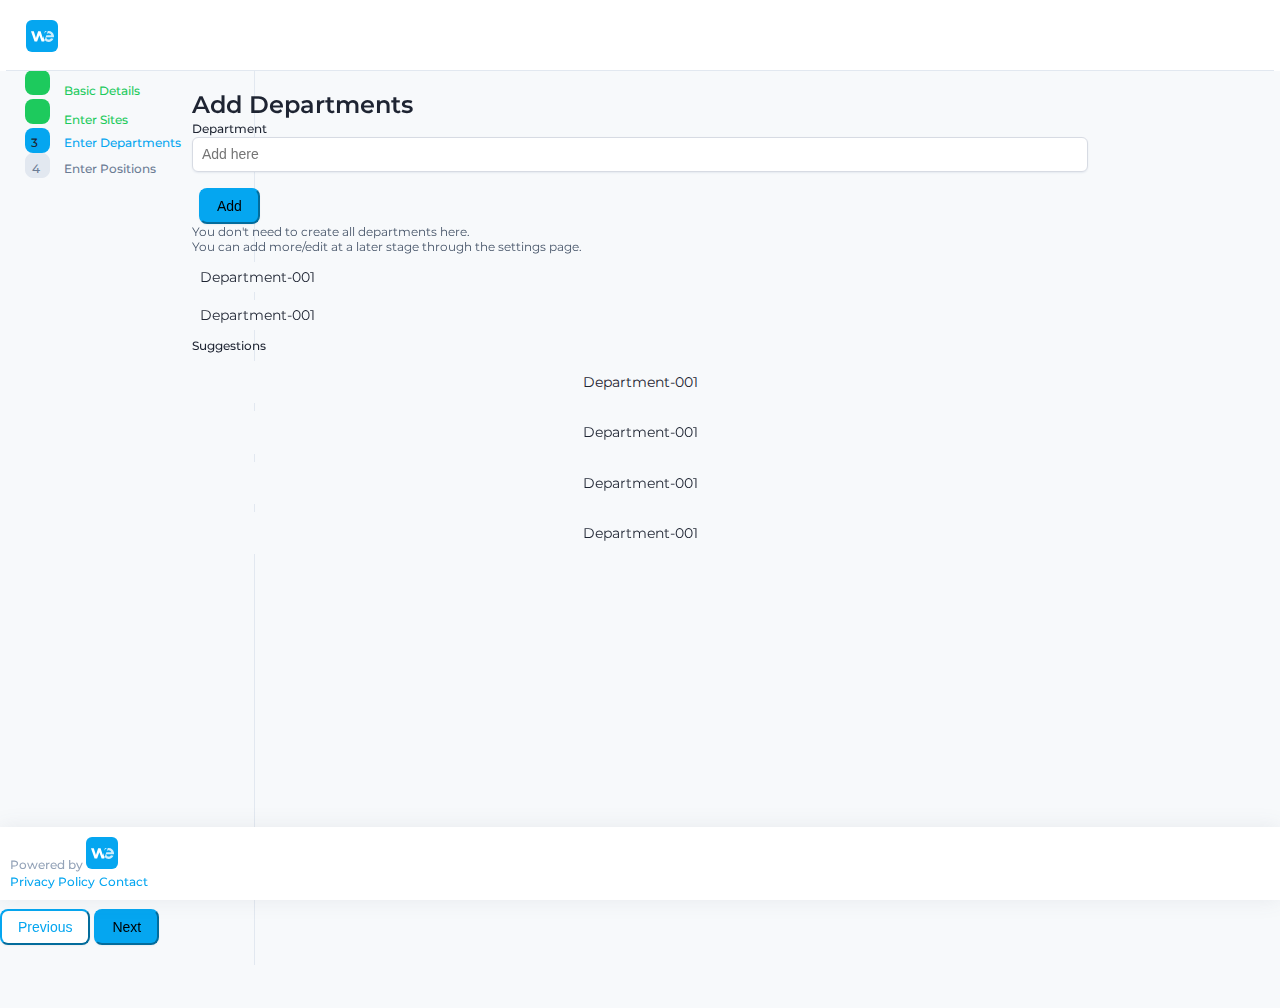
==== commit fde42528: "new commit" ====
--- a/index.html
+++ b/index.html
@@ -1,265 +1,234 @@
-<!DOCTYPE html>
+﻿<!DOCTYPE html>
 <html lang="en">
-  <head>
+<head>
     <meta charset="utf-8" />
     <meta name="viewport" content="width=device-width, initial-scale=1" />
     <title>Wenodo</title>
     <!-- Use only one version of Bootstrap -->
-    <link
-      href="styles/bootstrap-5.3.3-dist/css/bootstrap.min.css"
-      rel="stylesheet"
-    />
-    <link
-      href="styles/fontawesome-pro-6.5.2-web/css/fontawesome.min.css"
-      rel="stylesheet"
-    />
-    <link
-      href="styles/fontawesome-pro-6.5.2-web/css/light.css"
-      rel="stylesheet"
-    />
-    <link
-      href="https://fonts.googleapis.com/css2?family=Montserrat:ital,wght@0,100..900;1,100..900&display=swap"
-      rel="stylesheet"
-    />
+    <link href="styles/bootstrap-5.3.3-dist/css/bootstrap.min.css"
+          rel="stylesheet" />
+    <link href="styles/fontawesome-pro-6.5.2-web/css/fontawesome.min.css"
+          rel="stylesheet" />
+    <link href="styles/fontawesome-pro-6.5.2-web/css/light.css"
+          rel="stylesheet" />
+    <link href="https://fonts.googleapis.com/css2?family=Montserrat:ital,wght@0,100..900;1,100..900&display=swap"
+          rel="stylesheet" />
     <!-- <link rel="stylesheet" href="styles/style.css" /> -->
+
+    <link rel="stylesheet" href="styles/hr-style.css" />
     <link rel="stylesheet" href="styles/responsive.css" />
-    <link rel="stylesheet" href="styles/hr-style.css" />
-  </head>
+    <!--<link rel="stylesheet" href="styles/responsiveMy.css" />-->
+</head>
   <body>
-    <div
-      class="page-wrapper compact-wrapper"
-      id="pageWrapper"
-      ng-controller="HRIndexController"
-    >
-      <!-- Page Header Start-->
-
-      <div class="page-header">
-        <div class="header-wrapper row">
-          <div class="header-logo-wrapper col-auto p-0">
-            <div class="logo-wrapper">
-              <a class="navbar-brand" href="#">
-                <svg
-                  width="32"
-                  height="32"
-                  viewBox="0 0 32 32"
-                  fill="none"
-                  xmlns="http://www.w3.org/2000/svg"
-                >
-                  <rect
-                    width="32"
-                    height="32"
-                    rx="8"
-                    fill="white"
-                    fill-opacity="0.08"
-                  />
-                  <rect width="32" height="32" rx="6" fill="#05A6F0" />
-                  <path
-                    d="M18.6968 20.0119L18.1447 21.6075H15.5867L13.3543 15.1623L11.1219 21.6075H8.56389L5 11.3158H7.78616L9.93115 18.0353L12.0495 11.3953L12.0753 11.3125H14.6333L14.6591 11.3953L16.7783 18.0353L17.0431 17.2068L17.5427 15.6502C17.4661 16.1659 17.46 16.6895 17.5244 17.2068C17.648 18.2315 18.0537 19.2022 18.6968 20.0119Z"
-                    fill="white"
-                  />
-                  <path
-                    d="M20.5604 11.3203H18.9217L18.0957 13.91C18.6939 12.7208 19.7174 11.7971 20.9651 11.3203H20.5604Z"
-                    fill="white"
-                  />
-                  <path
-                    d="M23.9923 15.2689H20.3435L19.9671 16.355L19.6698 17.2133L18.6973 20.0209C19.6623 21.2304 21.112 22 22.7399 22C24.8325 22 26.6402 20.7234 27.4862 18.8743L24.9765 18.3308C24.4961 19.0764 23.6967 19.5627 22.7924 19.5627C21.4876 19.5627 20.4018 18.5504 20.1753 17.2133H27.9559C28.0368 16.5649 28.007 15.9075 27.8676 15.2689C27.3322 12.8217 25.2397 11 22.7366 11C22.4175 10.9997 22.099 11.03 21.7857 11.0903L21.7024 11.3206L20.7157 14.1704C20.9662 13.8913 21.2731 13.6677 21.6163 13.5144C21.9595 13.3611 22.3313 13.2815 22.7075 13.2807C23.9265 13.2807 24.9607 14.1091 25.3196 15.2615L23.9923 15.2689Z"
-                    fill="#CDEDFC"
-                  />
-                </svg>
-              </a>
-            </div>
+      <div class="page-wrapper compact-wrapper"
+           id="pageWrapper"
+           ng-controller="HRIndexController">
+          <!-- Page Header Start-->
+
+          <div class="page-header">
+              <div class="header-wrapper row">
+                  <div class="header-logo-wrapper col-auto p-0">
+                      <div class="logo-wrapper">
+                          <a class="navbar-brand" href="#">
+                              <svg width="32"
+                                   height="32"
+                                   viewBox="0 0 32 32"
+                                   fill="none"
+                                   xmlns="http://www.w3.org/2000/svg">
+                                  <rect width="32"
+                                        height="32"
+                                        rx="8"
+                                        fill="white"
+                                        fill-opacity="0.08" />
+                                  <rect width="32" height="32" rx="6" fill="#05A6F0" />
+                                  <path d="M18.6968 20.0119L18.1447 21.6075H15.5867L13.3543 15.1623L11.1219 21.6075H8.56389L5 11.3158H7.78616L9.93115 18.0353L12.0495 11.3953L12.0753 11.3125H14.6333L14.6591 11.3953L16.7783 18.0353L17.0431 17.2068L17.5427 15.6502C17.4661 16.1659 17.46 16.6895 17.5244 17.2068C17.648 18.2315 18.0537 19.2022 18.6968 20.0119Z"
+                                        fill="white" />
+                                  <path d="M20.5604 11.3203H18.9217L18.0957 13.91C18.6939 12.7208 19.7174 11.7971 20.9651 11.3203H20.5604Z"
+                                        fill="white" />
+                                  <path d="M23.9923 15.2689H20.3435L19.9671 16.355L19.6698 17.2133L18.6973 20.0209C19.6623 21.2304 21.112 22 22.7399 22C24.8325 22 26.6402 20.7234 27.4862 18.8743L24.9765 18.3308C24.4961 19.0764 23.6967 19.5627 22.7924 19.5627C21.4876 19.5627 20.4018 18.5504 20.1753 17.2133H27.9559C28.0368 16.5649 28.007 15.9075 27.8676 15.2689C27.3322 12.8217 25.2397 11 22.7366 11C22.4175 10.9997 22.099 11.03 21.7857 11.0903L21.7024 11.3206L20.7157 14.1704C20.9662 13.8913 21.2731 13.6677 21.6163 13.5144C21.9595 13.3611 22.3313 13.2815 22.7075 13.2807C23.9265 13.2807 24.9607 14.1091 25.3196 15.2615L23.9923 15.2689Z"
+                                        fill="#CDEDFC" />
+                              </svg>
+                          </a>
+                      </div>
+                  </div>
+              </div>
           </div>
-        </div>
+          <!-- Page Header Ends -->
+          
+          <!-- Toggle Button Starts here -->
+         
+          <!-- Toggle Button Ends here -->
+
+          <div class="page-body-wrapper">
+              <div class="page-body bg-white">
+                  <div class="row">
+                      <!-- sidebar -->
+                      <div class="col-xxl-2 col-ed-2 col-xl-2">
+                          <div class="fixedSidebar">
+                              <ul class="list-unstyled">
+                                  <li class="my-3">
+                                      <span class="badge text-bg-success">
+                                          <i class="fa-light fa-check fa-sm"></i>
+                                      </span>
+                                      <a class="success" href="#">Basic Details</a>
+                                  </li>
+                                  <li class="my-3">
+                                      <span class="badge text-bg-success">
+                                          <i class="fa-light fa-check fa-sm"></i>
+                                      </span>
+                                      <a class="success" href="#">Enter Sites</a>
+                                  </li>
+                                  <li class="my-3">
+                                      <span class="badge text-bg-active ">
+                                          3
+                                      </span>
+                                      <a class="active" href="#">Enter Departments</a>
+                                  </li>
+                                  <li class="my-3">
+                                      <span class="badge badge-white text-bg-pending">
+                                          4
+                                      </span>
+                                      <a class="" href="#">Enter Positions</a>
+                                  </li>
+                              </ul>
+                          </div>
+                      </div>
+
+                      <!-- content side -->
+                      <div class="col-xxl-10 col-ed-10 col-xl-10">
+                          <div class="container">
+                              <form>
+
+                                  <div class="row">
+                                      <h1 class="text-center">Add Departments</h1>
+                                      <div class="col-xxl col-ed col-xl">
+                                          <label class="d-block" for="department">Department</label>
+                                          <input type="text"
+                                                 aria-label="Sizing example input"
+                                                 aria-describedby="inputGroup-sizing-sm"
+                                                 id="department"
+                                                 placeholder="Add here" />
+                                      </div>
+                                      <div class="col-xxl-auto col-ed-auto col-xl-auto">
+                                          <label class="d-block">&nbsp;</label>
+                                          <button class="btn btn-primary">Add</button>
+                                      </div>
+                                      <!-- text -->
+
+                                      <div class="col-xxl-12 col-xl-12 col-ed-12">
+                                          <div class="texts mb-0">
+                                              <p class="mb-0">
+                                                  You don't need to create all departments here.
+                                              </p>
+                                              <p class="mb-0">
+                                                  You can add more/edit at a later stage through the
+                                                  settings page.
+                                              </p>
+                                          </div>
+                                      </div>
+                                  </div>
+
+                                  <!-- department badges row -->
+                                  <div class="mt-3">
+                                      <div class="row">
+                                          <div class="col-xxl-3 col-ed-3 col-xl-3">
+                                              <div class="badgeContainer">
+                                                  <span> Department-001 </span>
+                                                  <i class="fa-solid fa-x fa-sm"></i>
+                                              </div>
+                                          </div>
+                                          <div class="col-xxl-3 col-ed-3 col-xl-3">
+                                              <div class="badgeContainer">
+                                                  <span> Department-001 </span>
+                                                  <i class="fa-solid fa-x fa-sm"></i>
+                                              </div>
+                                          </div>
+                                      </div>
+                                  </div>
+
+                                  <!-- suggestion badges row -->
+                                  <div class="mt-3">
+                                      <div class="row">
+                                          <h6>Suggestions</h6>
+
+                                          <div class="col-xxl-4 col-ed-4 col-xl-4">
+                                              <div class="badgeContainerSuggestion">
+                                                  <span class="badge"> Department-001 </span>
+                                              </div>
+                                          </div>
+
+                                          <div class="col-xxl-4 col-ed-4 col-xl-4">
+                                              <div class="badgeContainerSuggestion">
+                                                  <span class="badge"> Department-001 </span>
+                                              </div>
+                                          </div>
+                                          <div class="col-xxl-4 col-ed-4 col-xl-4">
+                                              <div class="badgeContainerSuggestion">
+                                                  <span class="badge"> Department-001 </span>
+                                              </div>
+                                          </div>
+                                          <div class="col-xxl-4 col-ed-4 col-xl-4">
+                                              <div class="badgeContainerSuggestion">
+                                                  <span class="badge"> Department-001 </span>
+                                              </div>
+                                          </div>
+                                      </div>
+                                  </div>
+                              </form>
+                          </div>
+
+
+                          <!-- previous next buttons -->
+                          <div class="col-xxl-12 col-xl-12 col-ed-12">
+                              <div class="bottomView text-end border-top">
+                                  <button class="btn btn-light my-2 mx-2">Previous</button>
+                                  <button class="btn btn-primary my-2 mx-2">Next</button>
+                              </div>
+                          </div>
+
+
+                      </div>
+                  </div>
+              </div>
+
+              <!-- footer side -->
+              <footer class="footer footer-fix">
+                  <div class="container-fluid">
+                      <div class="row align-items-center">
+                          <div class="col-md-6 footer-copyright">
+                              <p class="mb-0">
+                                  Powered by
+                                  <svg width="32"
+                                       height="32"
+                                       viewBox="0 0 32 32"
+                                       fill="none"
+                                       xmlns="http://www.w3.org/2000/svg">
+                                      <rect width="32"
+                                            height="32"
+                                            rx="8"
+                                            fill="white"
+                                            fill-opacity="0.08" />
+                                      <rect width="32" height="32" rx="6" fill="#05A6F0" />
+                                      <path d="M18.6968 20.0119L18.1447 21.6075H15.5867L13.3543 15.1623L11.1219 21.6075H8.56389L5 11.3158H7.78616L9.93115 18.0353L12.0495 11.3953L12.0753 11.3125H14.6333L14.6591 11.3953L16.7783 18.0353L17.0431 17.2068L17.5427 15.6502C17.4661 16.1659 17.46 16.6895 17.5244 17.2068C17.648 18.2315 18.0537 19.2022 18.6968 20.0119Z"
+                                            fill="white" />
+                                      <path d="M20.5604 11.3203H18.9217L18.0957 13.91C18.6939 12.7208 19.7174 11.7971 20.9651 11.3203H20.5604Z"
+                                            fill="white" />
+                                      <path d="M23.9923 15.2689H20.3435L19.9671 16.355L19.6698 17.2133L18.6973 20.0209C19.6623 21.2304 21.112 22 22.7399 22C24.8325 22 26.6402 20.7234 27.4862 18.8743L24.9765 18.3308C24.4961 19.0764 23.6967 19.5627 22.7924 19.5627C21.4876 19.5627 20.4018 18.5504 20.1753 17.2133H27.9559C28.0368 16.5649 28.007 15.9075 27.8676 15.2689C27.3322 12.8217 25.2397 11 22.7366 11C22.4175 10.9997 22.099 11.03 21.7857 11.0903L21.7024 11.3206L20.7157 14.1704C20.9662 13.8913 21.2731 13.6677 21.6163 13.5144C21.9595 13.3611 22.3313 13.2815 22.7075 13.2807C23.9265 13.2807 24.9607 14.1091 25.3196 15.2615L23.9923 15.2689Z"
+                                            fill="#CDEDFC" />
+                                  </svg>
+                              </p>
+                          </div>
+                          <div class="col-md-6 footer-copyright text-end">
+                              <a href="https://www.wenodo.com/privacy-policy"
+                                 target="_blank"
+                                 class="mx-4">Privacy Policy</a>
+                              <a href="https://www.wenodo.com/contact-us" target="_blank">Contact</a>
+                          </div>
+                      </div>
+                  </div>
+              </footer>
+          </div>
       </div>
-      <!-- Page Header Ends -->
-
-      <div class="page-body-wrapper">
-        <div class="page-body bg-white">
-          <div class="row">
-            <!-- sidebar -->
-            <div class="col-xxl-2 col-ed-2 col-xl-2">
-              <div class="fixedSidebar">
-                <ul class="list-unstyled">
-                  <li class="my-3">
-                    <span class="badge text-bg-success"
-                      ><i class="fa-light fa-check fa-lg"></i
-                    ></span>
-                    <a class="success" href="#">Basic Details</a>
-                  </li>
-                  <li class="my-3">
-                    <span class="badge text-bg-success"
-                      ><i class="fa-light fa-check fa-lg"></i
-                    ></span>
-                    <a class="success" href="#">Enter Sites</a>
-                  </li>
-                  <li class="my-3">
-                    <span class="badge text-bg-active"
-                      ><i class="fa-light fa-3 fa-lg"></i
-                    ></span>
-                    <a class="active" href="#">Enter Departments</a>
-                  </li>
-                  <li class="my-3">
-                    <span class="badge text-bg"
-                      ><i class="fa-light fa-4 fa-lg"></i
-                    ></span>
-                    <a class="" href="#">Enter Positions</a>
-                  </li>
-                </ul>
-              </div>
-            </div>
-
-            <!-- content side -->
-            <div class="col-xxl-10 col-ed-10 col-xl-10">
-              <div class="container">
-                <form>
-                  
-                  <div class="row">
-                    <h1 class="text-center">Add Departments</h1>
-                    <div class="col-xxl col-ed col-xl">
-                      <label class="d-block" for="department">Department</label>
-                      <input
-                        type="text"
-                        aria-label="Sizing example input"
-                        aria-describedby="inputGroup-sizing-sm"
-                        id="department"
-                        placeholder="Add here"
-                      />
-                    </div>
-                    <div class="col-xxl-auto col-ed-auto col-xl-auto">
-                      <label class="d-block">&nbsp;</label>
-                      <button class="btn btn-primary">Add</button>
-                    </div>
-                    <!-- text -->
-
-                    <div class="col-xxl-12 col-xl-12 col-ed-12">
-                      <div class="texts mb-0">
-                        <p class="mb-0">
-                          You don't need to create all departments here.
-                        </p>
-                        <p class="mb-0">
-                          You can add more/edit at a later stage through the
-                          settings page.
-                        </p>
-                      </div>
-                    </div>
-                  </div>
-
-                  <!-- department badges row -->
-                  <div class="mt-3">
-                    <div class="row">
-                      <div class="col-xxl-3 col-ed-3 col-xl-3">
-                        <div class="badgeContainer">
-                          <span> Department-001 </span>
-                          <i class="fa-solid fa-x fa-sm"></i>
-                        </div>
-                      </div>
-                      <div class="col-xxl-3 col-ed-3 col-xl-3">
-                        <div class="badgeContainer">
-                          <span> Department-001 </span>
-                          <i class="fa-solid fa-x fa-sm"></i>
-                        </div>
-                      </div>
-                    </div>
-                  </div>
-
-                  <!-- suggestion badges row -->
-                  <div class="mt-3">
-                    <div class="row">
-                      <h6>Suggestions</h6>
-
-                      <div class="col-xxl-4 col-ed-4 col-xl-4">
-                        <div class="badgeContainerSuggestion">
-                          <span class="badge"> Department-001 </span>
-                        </div>
-                      </div>
-
-                      <div class="col-xxl-4 col-ed-4 col-xl-4">
-                        <div class="badgeContainerSuggestion">
-                          <span class="badge"> Department-001 </span>
-                        </div>
-                      </div>
-                      <div class="col-xxl-4 col-ed-4 col-xl-4">
-                        <div class="badgeContainerSuggestion">
-                          <span class="badge"> Department-001 </span>
-                        </div>
-                      </div>
-                      <div class="col-xxl-4 col-ed-4 col-xl-4">
-                        <div class="badgeContainerSuggestion">
-                          <span class="badge"> Department-001 </span>
-                        </div>
-                      </div>
-                    </div>
-                  </div>
-                </form>
-              </div>
-
-
-              <!-- previous next buttons -->
-              <div class="col-xxl-12 col-xl-12 col-ed-12">
-                <div class="bottomView text-end border-top">
-                  <button class="btn btn-light my-2 mx-2">Previous</button>
-                  <button class="btn btn-primary my-2 mx-2">Next</button>
-                </div>
-              </div>
-
-
-            </div>
-          </div>
-        </div>
-
-        <!-- footer side -->
-        <footer class="footer footer-fix">
-          <div class="container-fluid">
-            <div class="row align-items-center">
-              <div class="col-md-6 footer-copyright">
-                <p class="mb-0">
-                  Powered by
-                  <svg
-                    width="32"
-                    height="32"
-                    viewBox="0 0 32 32"
-                    fill="none"
-                    xmlns="http://www.w3.org/2000/svg"
-                  >
-                    <rect
-                      width="32"
-                      height="32"
-                      rx="8"
-                      fill="white"
-                      fill-opacity="0.08"
-                    />
-                    <rect width="32" height="32" rx="6" fill="#05A6F0" />
-                    <path
-                      d="M18.6968 20.0119L18.1447 21.6075H15.5867L13.3543 15.1623L11.1219 21.6075H8.56389L5 11.3158H7.78616L9.93115 18.0353L12.0495 11.3953L12.0753 11.3125H14.6333L14.6591 11.3953L16.7783 18.0353L17.0431 17.2068L17.5427 15.6502C17.4661 16.1659 17.46 16.6895 17.5244 17.2068C17.648 18.2315 18.0537 19.2022 18.6968 20.0119Z"
-                      fill="white"
-                    />
-                    <path
-                      d="M20.5604 11.3203H18.9217L18.0957 13.91C18.6939 12.7208 19.7174 11.7971 20.9651 11.3203H20.5604Z"
-                      fill="white"
-                    />
-                    <path
-                      d="M23.9923 15.2689H20.3435L19.9671 16.355L19.6698 17.2133L18.6973 20.0209C19.6623 21.2304 21.112 22 22.7399 22C24.8325 22 26.6402 20.7234 27.4862 18.8743L24.9765 18.3308C24.4961 19.0764 23.6967 19.5627 22.7924 19.5627C21.4876 19.5627 20.4018 18.5504 20.1753 17.2133H27.9559C28.0368 16.5649 28.007 15.9075 27.8676 15.2689C27.3322 12.8217 25.2397 11 22.7366 11C22.4175 10.9997 22.099 11.03 21.7857 11.0903L21.7024 11.3206L20.7157 14.1704C20.9662 13.8913 21.2731 13.6677 21.6163 13.5144C21.9595 13.3611 22.3313 13.2815 22.7075 13.2807C23.9265 13.2807 24.9607 14.1091 25.3196 15.2615L23.9923 15.2689Z"
-                      fill="#CDEDFC"
-                    />
-                  </svg>
-                </p>
-              </div>
-              <div class="col-md-6 footer-copyright text-end">
-                <a
-                  href="https://www.wenodo.com/privacy-policy"
-                  target="_blank"
-                  class="mx-4"
-                  >Privacy Policy</a
-                >
-                <a href="https://www.wenodo.com/contact-us" target="_blank"
-                  >Contact</a
-                >
-              </div>
-            </div>
-          </div>
-        </footer>
-      </div>
-    </div>
 
     <script src="styles/bootstrap-5.3.3-dist/js/bootstrap.min.js"></script>
   </body>
--- a/styles/hr-style.css
+++ b/styles/hr-style.css
@@ -41,216 +41,217 @@
     --active-shadow-angry: #e94f1d;
     /* Do not show the "remove tag" (x) button when only a single tag remains */
 }
-:root .customLook {
-  --tag-bg: var(--theme-deafult);
-  --tag-hover: var(--theme-secondary);
-  --tag-text-color: var(--white);
-  --tags-border-color: silver;
-  --tag-border-radius: 25px;
-  --tag-text-color--edit: #111;
-  --tag-remove-bg: var(--tag-hover);
-  --tag-pad: .6em 1em;
-  --tag-inset-shadow-size: 1.35em;
-  --tag-remove-btn-bg--hover: #000;
-  --tagify-dd-color-primary: var(var(--theme-deafult));
-  --tagify-dd-bg-color: var(--course-light-btn);
-}
+
+    :root .customLook {
+        --tag-bg: var(--theme-deafult);
+        --tag-hover: var(--theme-secondary);
+        --tag-text-color: var(--white);
+        --tags-border-color: silver;
+        --tag-border-radius: 25px;
+        --tag-text-color--edit: #111;
+        --tag-remove-bg: var(--tag-hover);
+        --tag-pad: .6em 1em;
+        --tag-inset-shadow-size: 1.35em;
+        --tag-remove-btn-bg--hover: #000;
+        --tagify-dd-color-primary: var(var(--theme-deafult));
+        --tagify-dd-bg-color: var(--course-light-btn);
+    }
 
 /**=====================
     1.1 Reset CSS start
 ==========================**/
 
 .light-background {
-  background-color: var(--light-bg);
+    background-color: var(--light-bg);
 }
 
 .icon-arrow-down.icon-rotate,
 .icon-arrow-up.icon-rotate {
-  transform: rotate(-45deg);
-  display: inline-block;
+    transform: rotate(-45deg);
+    display: inline-block;
 }
 
 /*====== Padding css starts ======*/
 .p-0 {
-  padding: 0px;
+    padding: 0px;
 }
 
 .p-5 {
-  padding: 5px;
+    padding: 5px;
 }
 
 .p-10 {
-  padding: 10px;
+    padding: 10px;
 }
 
 .p-15 {
-  padding: 15px;
+    padding: 15px;
 }
 
 .p-20 {
-  padding: 20px;
+    padding: 20px;
 }
 
 .p-25 {
-  padding: 25px;
+    padding: 25px;
 }
 
 .p-30 {
-  padding: 30px;
+    padding: 30px;
 }
 
 .p-35 {
-  padding: 35px;
+    padding: 35px;
 }
 
 .p-40 {
-  padding: 40px;
+    padding: 40px;
 }
 
 .p-45 {
-  padding: 45px;
+    padding: 45px;
 }
 
 .p-50 {
-  padding: 50px;
+    padding: 50px;
 }
 
 /*====== Padding css ends ======*/
 /*====== Padding-left css starts ======*/
 .p-l-0 {
-  padding-left: 0px;
+    padding-left: 0px;
 }
 
 .p-l-5 {
-  padding-left: 5px;
+    padding-left: 5px;
 }
 
 .p-l-10 {
-  padding-left: 10px;
+    padding-left: 10px;
 }
 
 .p-l-15 {
-  padding-left: 15px;
+    padding-left: 15px;
 }
 
 .p-l-20 {
-  padding-left: 20px;
+    padding-left: 20px;
 }
 
 .p-l-25 {
-  padding-left: 25px;
+    padding-left: 25px;
 }
 
 .p-l-30 {
-  padding-left: 30px;
+    padding-left: 30px;
 }
 
 .p-l-35 {
-  padding-left: 35px;
+    padding-left: 35px;
 }
 
 .p-l-40 {
-  padding-left: 40px;
+    padding-left: 40px;
 }
 
 .p-l-45 {
-  padding-left: 45px;
+    padding-left: 45px;
 }
 
 .p-l-50 {
-  padding-left: 50px;
+    padding-left: 50px;
 }
 
 /*====== Padding-left css ends ======*/
 /*====== Padding-top css starts ======*/
 .p-t-0 {
-  padding-top: 0px !important;
+    padding-top: 0px !important;
 }
 
 .p-t-5 {
-  padding-top: 5px !important;
+    padding-top: 5px !important;
 }
 
 .p-t-10 {
-  padding-top: 10px !important;
+    padding-top: 10px !important;
 }
 
 .p-t-15 {
-  padding-top: 15px !important;
+    padding-top: 15px !important;
 }
 
 .p-t-20 {
-  padding-top: 20px !important;
+    padding-top: 20px !important;
 }
 
 .p-t-25 {
-  padding-top: 25px !important;
+    padding-top: 25px !important;
 }
 
 .p-t-30 {
-  padding-top: 30px !important;
+    padding-top: 30px !important;
 }
 
 .p-t-35 {
-  padding-top: 35px !important;
+    padding-top: 35px !important;
 }
 
 .p-t-40 {
-  padding-top: 40px !important;
+    padding-top: 40px !important;
 }
 
 .p-t-45 {
-  padding-top: 45px !important;
+    padding-top: 45px !important;
 }
 
 .p-t-50 {
-  padding-top: 50px !important;
+    padding-top: 50px !important;
 }
 
 /*====== Padding-top css ends ======*/
 /*====== Padding-bottom css starts ======*/
 .p-b-0 {
-  padding-bottom: 0px !important;
+    padding-bottom: 0px !important;
 }
 
 .p-b-5 {
-  padding-bottom: 5px !important;
+    padding-bottom: 5px !important;
 }
 
 .p-b-10 {
-  padding-bottom: 10px !important;
+    padding-bottom: 10px !important;
 }
 
 .p-b-15 {
-  padding-bottom: 15px !important;
+    padding-bottom: 15px !important;
 }
 
 .p-b-20 {
-  padding-bottom: 20px !important;
+    padding-bottom: 20px !important;
 }
 
 .p-b-25 {
-  padding-bottom: 25px !important;
+    padding-bottom: 25px !important;
 }
 
 .p-b-30 {
-  padding-bottom: 30px !important;
+    padding-bottom: 30px !important;
 }
 
 .p-b-35 {
-  padding-bottom: 35px !important;
+    padding-bottom: 35px !important;
 }
 
 .p-b-40 {
-  padding-bottom: 40px !important;
+    padding-bottom: 40px !important;
 }
 
 .p-b-45 {
-  padding-bottom: 45px !important;
+    padding-bottom: 45px !important;
 }
 
 .p-b-50 {
-  padding-bottom: 50px !important;
+    padding-bottom: 50px !important;
 }
 
 
@@ -258,323 +259,323 @@
 /*====== Padding-bottom css ends ======*/
 /*====== Padding-right css starts ======*/
 .p-r-0 {
-  padding-right: 0px;
+    padding-right: 0px;
 }
 
 .p-r-5 {
-  padding-right: 5px;
+    padding-right: 5px;
 }
 
 .p-r-10 {
-  padding-right: 10px;
+    padding-right: 10px;
 }
 
 .p-r-15 {
-  padding-right: 15px;
+    padding-right: 15px;
 }
 
 .p-r-20 {
-  padding-right: 20px;
+    padding-right: 20px;
 }
 
 .p-r-25 {
-  padding-right: 25px;
+    padding-right: 25px;
 }
 
 .p-r-30 {
-  padding-right: 30px;
+    padding-right: 30px;
 }
 
 .p-r-35 {
-  padding-right: 35px;
+    padding-right: 35px;
 }
 
 .p-r-40 {
-  padding-right: 40px;
+    padding-right: 40px;
 }
 
 .p-r-45 {
-  padding-right: 45px;
+    padding-right: 45px;
 }
 
 .p-r-50 {
-  padding-right: 50px;
+    padding-right: 50px;
 }
 
 /*====== Padding-right css ends ======*/
 /*====== Margin css starts ======*/
 .m-0 {
-  margin: 0px !important;
+    margin: 0px !important;
 }
 
 .m-5 {
-  margin: 5px !important;
+    margin: 5px !important;
 }
 
 .m-10 {
-  margin: 10px !important;
+    margin: 10px !important;
 }
 
 .m-15 {
-  margin: 15px !important;
+    margin: 15px !important;
 }
 
 .m-20 {
-  margin: 20px !important;
+    margin: 20px !important;
 }
 
 .m-25 {
-  margin: 25px !important;
+    margin: 25px !important;
 }
 
 .m-30 {
-  margin: 30px !important;
+    margin: 30px !important;
 }
 
 .m-35 {
-  margin: 35px !important;
+    margin: 35px !important;
 }
 
 .m-40 {
-  margin: 40px !important;
+    margin: 40px !important;
 }
 
 .m-45 {
-  margin: 45px !important;
+    margin: 45px !important;
 }
 
 .m-50 {
-  margin: 50px !important;
+    margin: 50px !important;
 }
 
 /*====== Margin css ends ======*/
 /*====== Margin-top css starts ======*/
 .m-t-0 {
-  margin-top: 0px !important;
+    margin-top: 0px !important;
 }
 
 .m-t-5 {
-  margin-top: 5px !important;
+    margin-top: 5px !important;
 }
 
 .m-t-10 {
-  margin-top: 10px !important;
+    margin-top: 10px !important;
 }
 
 .m-t-15 {
-  margin-top: 15px !important;
+    margin-top: 15px !important;
 }
 
 .m-t-20 {
-  margin-top: 20px !important;
+    margin-top: 20px !important;
 }
 
 .m-t-25 {
-  margin-top: 25px !important;
+    margin-top: 25px !important;
 }
 
 .m-t-30 {
-  margin-top: 30px !important;
+    margin-top: 30px !important;
 }
 
 .m-t-35 {
-  margin-top: 35px !important;
+    margin-top: 35px !important;
 }
 
 .m-t-40 {
-  margin-top: 40px !important;
+    margin-top: 40px !important;
 }
 
 .m-t-45 {
-  margin-top: 45px !important;
+    margin-top: 45px !important;
 }
 
 .m-t-50 {
-  margin-top: 50px !important;
+    margin-top: 50px !important;
 }
 
 /*====== Margin-top css ends ======*/
 /*====== Margin-Bottom css starts ======*/
 .m-b-0 {
-  margin-bottom: 0px !important;
+    margin-bottom: 0px !important;
 }
 
 .m-b-5 {
-  margin-bottom: 5px !important;
+    margin-bottom: 5px !important;
 }
 
 .m-b-10 {
-  margin-bottom: 10px !important;
+    margin-bottom: 10px !important;
 }
 
 .m-b-15 {
-  margin-bottom: 15px !important;
+    margin-bottom: 15px !important;
 }
 
 .m-b-20 {
-  margin-bottom: 20px !important;
+    margin-bottom: 20px !important;
 }
 
 .m-b-25 {
-  margin-bottom: 25px !important;
+    margin-bottom: 25px !important;
 }
 
 .m-b-30 {
-  margin-bottom: 30px !important;
+    margin-bottom: 30px !important;
 }
 
 .m-b-35 {
-  margin-bottom: 35px !important;
+    margin-bottom: 35px !important;
 }
 
 .m-b-40 {
-  margin-bottom: 40px !important;
+    margin-bottom: 40px !important;
 }
 
 .m-b-45 {
-  margin-bottom: 45px !important;
+    margin-bottom: 45px !important;
 }
 
 .m-b-50 {
-  margin-bottom: 50px !important;
+    margin-bottom: 50px !important;
 }
 
 /*====== Margin-Bottom css ends ======*/
 /*====== Margin-left css starts ======*/
 .m-l-0 {
-  margin-left: 0px !important;
+    margin-left: 0px !important;
 }
 
 .m-l-5 {
-  margin-left: 5px !important;
+    margin-left: 5px !important;
 }
 
 .m-l-10 {
-  margin-left: 10px !important;
+    margin-left: 10px !important;
 }
 
 .m-l-15 {
-  margin-left: 15px !important;
+    margin-left: 15px !important;
 }
 
 .m-l-20 {
-  margin-left: 20px !important;
+    margin-left: 20px !important;
 }
 
 .m-l-25 {
-  margin-left: 25px !important;
+    margin-left: 25px !important;
 }
 
 .m-l-30 {
-  margin-left: 30px !important;
+    margin-left: 30px !important;
 }
 
 .m-l-35 {
-  margin-left: 35px !important;
+    margin-left: 35px !important;
 }
 
 .m-l-40 {
-  margin-left: 40px !important;
+    margin-left: 40px !important;
 }
 
 .m-l-45 {
-  margin-left: 45px !important;
+    margin-left: 45px !important;
 }
 
 .m-l-50 {
-  margin-left: 50px !important;
+    margin-left: 50px !important;
 }
 
 /*====== Margin-left css ends ======*/
 /*====== Margin-right css starts ======*/
 .m-r-0 {
-  margin-right: 0px;
+    margin-right: 0px;
 }
 
 .m-r-5 {
-  margin-right: 5px;
+    margin-right: 5px;
 }
 
 .m-r-10 {
-  margin-right: 10px;
+    margin-right: 10px;
 }
 
 .m-r-15 {
-  margin-right: 15px;
+    margin-right: 15px;
 }
 
 .m-r-20 {
-  margin-right: 20px;
+    margin-right: 20px;
 }
 
 .m-r-25 {
-  margin-right: 25px;
+    margin-right: 25px;
 }
 
 .m-r-30 {
-  margin-right: 30px;
+    margin-right: 30px;
 }
 
 .m-r-35 {
-  margin-right: 35px;
+    margin-right: 35px;
 }
 
 .m-r-40 {
-  margin-right: 40px;
+    margin-right: 40px;
 }
 
 .m-r-45 {
-  margin-right: 45px;
+    margin-right: 45px;
 }
 
 .m-r-50 {
-  margin-right: 50px;
+    margin-right: 50px;
 }
 
 /*====== Margin-right css ends ======*/
 /*====== Border-radius css starts ======*/
 .b-r-0 {
-  border-radius: 0px !important;
+    border-radius: 0px !important;
 }
 
 .b-r-1 {
-  border-radius: 1px !important;
+    border-radius: 1px !important;
 }
 
 .b-r-2 {
-  border-radius: 2px !important;
+    border-radius: 2px !important;
 }
 
 .b-r-3 {
-  border-radius: 3px !important;
+    border-radius: 3px !important;
 }
 
 .b-r-4 {
-  border-radius: 4px !important;
+    border-radius: 4px !important;
 }
 
 .b-r-5 {
-  border-radius: 5px !important;
+    border-radius: 5px !important;
 }
 
 .b-r-6 {
-  border-radius: 6px !important;
+    border-radius: 6px !important;
 }
 
 .b-r-7 {
-  border-radius: 7px !important;
+    border-radius: 7px !important;
 }
 
 .b-r-8 {
-  border-radius: 8px !important;
+    border-radius: 8px !important;
 }
 
 .b-r-9 {
-  border-radius: 9px !important;
+    border-radius: 9px !important;
 }
 
 .b-r-10 {
-  border-radius: 10px !important;
+    border-radius: 10px !important;
 }
 
 /*====== Border-radius css ends ======*/
@@ -586,6 +587,7 @@
 .f-9 {
     font-size: 9px !important;
 }
+
 .f-10 {
     font-size: 10px !important;
 }
@@ -813,7 +815,7 @@
 /*====== Font-size css ends ======*/
 /*====== Font-weight css starts ======*/
 .f-w-100 {
-  font-weight: 100 !important;
+    font-weight: 100 !important;
 }
 
 .f-w-300 {
@@ -844,162 +846,162 @@
 
 /*====== Text-Decoration css starts ======*/
 .text-overline {
-  text-decoration: overline;
+    text-decoration: overline;
 }
 
 .text-line-through {
-  text-decoration: line-through;
+    text-decoration: line-through;
 }
 
 .text-underline {
-  text-decoration: underline;
+    text-decoration: underline;
 }
 
 .text-dashed {
-  text-decoration: dashed;
+    text-decoration: dashed;
 }
 
 .text-blink {
-  text-decoration: blink;
+    text-decoration: blink;
 }
 
 .text-dotted {
-  text-decoration: dotted;
+    text-decoration: dotted;
 }
 
 .text-initial {
-  text-decoration: initial;
+    text-decoration: initial;
 }
 
 .text-none {
-  text-decoration: none;
+    text-decoration: none;
 }
 
 .text-solid {
-  text-decoration: solid;
+    text-decoration: solid;
 }
 
 .text-wavy {
-  text-decoration: wavy;
+    text-decoration: wavy;
 }
 
 .text-inherit {
-  text-decoration: inherit;
+    text-decoration: inherit;
 }
 
 .text-double {
-  text-decoration: double;
+    text-decoration: double;
 }
 
 /*====== Text-Decoration css ends ======*/
 /*====== Vertical-Align css starts ======*/
 .baseline {
-  vertical-align: baseline;
+    vertical-align: baseline;
 }
 
 .sub {
-  vertical-align: sub;
+    vertical-align: sub;
 }
 
 .super {
-  vertical-align: super;
+    vertical-align: super;
 }
 
 .top {
-  vertical-align: top;
+    vertical-align: top;
 }
 
 .text-top {
-  vertical-align: text-top;
+    vertical-align: text-top;
 }
 
 .middle {
-  vertical-align: middle;
+    vertical-align: middle;
 }
 
 .bottom {
-  vertical-align: bottom;
+    vertical-align: bottom;
 }
 
 .text-bottom {
-  vertical-align: text-bottom;
+    vertical-align: text-bottom;
 }
 
 .initial {
-  vertical-align: initial;
+    vertical-align: initial;
 }
 
 .inherit {
-  vertical-align: inherit;
+    vertical-align: inherit;
 }
 
 /*====== Vertical-Align css ends ======*/
 /*====== Position css starts ======*/
 .p-static {
-  position: static;
+    position: static;
 }
 
 .p-absolute {
-  position: absolute;
+    position: absolute;
 }
 
 .p-fixed {
-  position: fixed;
+    position: fixed;
 }
 
 .p-relative {
-  position: relative;
+    position: relative;
 }
 
 .p-initial {
-  position: initial;
+    position: initial;
 }
 
 .p-inherit {
-  position: inherit;
+    position: inherit;
 }
 
 /*====== Position css ends ======*/
 
 /*======= Text css starts ===========*/
 .font-primary {
-  color: #7366FF !important;
+    color: #7366FF !important;
 }
 
 .font-secondary {
-  color: #FF3364 !important;
+    color: #FF3364 !important;
 }
 
 .font-success {
-  color: #54BA4A !important;
+    color: #54BA4A !important;
 }
 
 .font-danger {
-  color: #FC4438 !important;
+    color: #FC4438 !important;
 }
 
 .font-info {
-  color: #16C7F9 !important;
+    color: #16C7F9 !important;
 }
 
 .font-light {
-  color: #f4f4f4 !important;
+    color: #f4f4f4 !important;
 }
 
 .font-dark {
-  color: #2c323f !important;
+    color: #2c323f !important;
 }
 
 .font-warning {
-  color: #FFAA05 !important;
+    color: #FFAA05 !important;
 }
 
 .font-primary {
-  color: var(--theme-deafult) !important;
+    color: var(--theme-deafult) !important;
 }
 
 .font-secondary {
-  color: var(--theme-secondary) !important;
+    color: var(--theme-secondary) !important;
 }
 
 /*======= Text css ends ===========*/
@@ -1007,8 +1009,8 @@
 
 /*======= Background-color css starts  ======= */
 .bg-primary {
-  background-color: #7366FF !important;
-  color: #fff;
+    background-color: #7366FF !important;
+    color: #fff;
 }
 
 .bg-grey {
@@ -1016,86 +1018,86 @@
 }
 
 .bg-light-primary {
-  background-color: #e9f8ff !important;
-  color: #fff;
+    background-color: #e9f8ff !important;
+    color: #fff;
 }
 
 .bg-secondary {
-  background-color: #FF3364 !important;
-  color: #fff;
+    background-color: #FF3364 !important;
+    color: #fff;
 }
 
 .bg-light-secondary {
-  background-color: rgba(255, 51, 100, 0.1) !important;
-  color: #fff;
+    background-color: rgba(255, 51, 100, 0.1) !important;
+    color: #fff;
 }
 
 .bg-success {
-  background-color: #54BA4A !important;
-  color: #fff;
+    background-color: #54BA4A !important;
+    color: #fff;
 }
 
 .bg-light-success {
-  background-color: rgba(84, 186, 74, 0.1) !important;
-  color: #fff;
+    background-color: rgba(84, 186, 74, 0.1) !important;
+    color: #fff;
 }
 
 .bg-danger {
-  background-color: #FC4438 !important;
-  color: #fff;
+    background-color: #FC4438 !important;
+    color: #fff;
 }
 
 .bg-light-danger {
-  background-color: rgba(252, 68, 56, 0.1) !important;
-  color: #fff;
+    background-color: rgba(252, 68, 56, 0.1) !important;
+    color: #fff;
 }
 
 .bg-info {
-  background-color: #16C7F9 !important;
-  color: #fff;
+    background-color: #16C7F9 !important;
+    color: #fff;
 }
 
 .bg-light-info {
-  background-color: rgba(22, 199, 249, 0.1) !important;
-  color: #fff;
+    background-color: rgba(22, 199, 249, 0.1) !important;
+    color: #fff;
 }
 
 .bg-light {
-  background-color: #f4f4f4 !important;
-  color: #fff;
+    background-color: #f4f4f4 !important;
+    color: #fff;
 }
 
 .bg-light-light {
-  background-color: rgba(244, 244, 244, 0.1) !important;
-  color: #fff;
+    background-color: rgba(244, 244, 244, 0.1) !important;
+    color: #fff;
 }
 
 .bg-dark {
-  background-color: #2c323f !important;
-  color: #fff;
+    background-color: #2c323f !important;
+    color: #fff;
 }
 
 .bg-light-dark {
-  background-color: rgba(44, 50, 63, 0.1) !important;
-  color: #fff;
+    background-color: rgba(44, 50, 63, 0.1) !important;
+    color: #fff;
 }
 
 .bg-warning {
-  background-color: #FFAA05 !important;
-  color: #fff;
+    background-color: #FFAA05 !important;
+    color: #fff;
 }
 
 .bg-light-warning {
-  background-color: rgba(255, 170, 5, 0.1) !important;
-  color: #fff;
+    background-color: rgba(255, 170, 5, 0.1) !important;
+    color: #fff;
 }
 
 .bg-primary {
-  background-color: var(--theme-deafult) !important;
+    background-color: var(--theme-deafult) !important;
 }
 
 .bg-secondary {
-  background-color: var(--theme-secondary) !important;
+    background-color: var(--theme-secondary) !important;
 }
 
 .bg-gray {
@@ -1106,35 +1108,35 @@
 
 /*======= Font-color css starts  ======= */
 .txt-primary {
-  color: #7366FF !important;
+    color: #7366FF !important;
 }
 
 .txt-secondary {
-  color: #FF3364 !important;
+    color: #FF3364 !important;
 }
 
 .txt-success {
-  color: #54BA4A !important;
+    color: #54BA4A !important;
 }
 
 .txt-danger {
-  color: #FC4438 !important;
+    color: #FC4438 !important;
 }
 
 .txt-info {
-  color: #16C7F9 !important;
+    color: #16C7F9 !important;
 }
 
 .txt-light {
-  color: #f4f4f4 !important;
+    color: #f4f4f4 !important;
 }
 
 .txt-dark {
-  color: #2c323f !important;
+    color: #2c323f !important;
 }
 
 .txt-warning {
-  color: #F3A515 !important;
+    color: #F3A515 !important;
 }
 
 .txt-orange {
@@ -1142,27 +1144,27 @@
 }
 
 .txt-google-plus {
-  color: #c64e40 !important;
+    color: #c64e40 !important;
 }
 
 .txt-twitter {
-  color: #6fa2d8 !important;
+    color: #6fa2d8 !important;
 }
 
 .txt-linkedin {
-  color: #0077B5 !important;
+    color: #0077B5 !important;
 }
 
 .txt-fb {
-  color: #50598e !important;
+    color: #50598e !important;
 }
 
 .txt-primary {
-  color: var(--theme-deafult) !important;
+    color: var(--theme-deafult) !important;
 }
 
 .txt-secondary {
-  color: var(--theme-secondary) !important;
+    color: var(--theme-secondary) !important;
 }
 
 .text-gray {
@@ -1173,68 +1175,77 @@
 
 /*======= Button-color css starts  ======= */
 @keyframes push {
-  50% {
-    transform: scale(0.95);
-  }
-  100% {
-    transform: scale(1);
-  }
-}
+    50% {
+        transform: scale(0.95);
+    }
+
+    100% {
+        transform: scale(1);
+    }
+}
+
 .btn-primary.disabled, .btn-primary:disabled {
-  background-color: #7366FF !important;
-  border-color: #7366FF !important;
-}
+    background-color: #7366FF !important;
+    border-color: #7366FF !important;
+}
+
 .btn-primary:focus {
-  box-shadow: 0 0 0 0.2rem white;
+    box-shadow: 0 0 0 0.2rem white;
 }
 
 .btn-danger {
-  background-color: #FC4438 !important;
-  border-color: #FC4438 !important;
-  -webkit-tap-highlight-color: transparent;
-  transform: translateZ(0);
-}
-.btn-danger.disabled, .btn-danger:disabled {
-  background-color: #FC4438 !important;
-  border-color: #FC4438 !important;
-}
-.btn-danger:focus {
-  box-shadow: 0 0 0 0.2rem #fed2cf;
-}
+    background-color: #FC4438 !important;
+    border-color: #FC4438 !important;
+    -webkit-tap-highlight-color: transparent;
+    transform: translateZ(0);
+}
+
+    .btn-danger.disabled, .btn-danger:disabled {
+        background-color: #FC4438 !important;
+        border-color: #FC4438 !important;
+    }
+
+    .btn-danger:focus {
+        box-shadow: 0 0 0 0.2rem #fed2cf;
+    }
+
 .btn-outline {
     background-color: #fff !important;
     border-color: #A4ACB93D !important;
     -webkit-tap-highlight-color: transparent;
     color: #1E2432;
-    font-weight:500;
+    font-weight: 500;
 }
 
 .btn-light.disabled, .btn-light:disabled {
-  background-color: #f4f4f4 !important;
-  border-color: #f4f4f4 !important;
-  color:#95a1b1;
-}
+    background-color: #f4f4f4 !important;
+    border-color: #f4f4f4 !important;
+    color: #95a1b1;
+}
+
 .btn-light:focus {
-  box-shadow: 0 0 0 0.2rem white;
-}
+    box-shadow: 0 0 0 0.2rem white;
+}
+
 .btn-light {
     background-color: #fff !important;
     border-color: #05A6F0 !important;
     color: #05A6F0;
     font-weight: 500;
 }
-.btn-light:hover {
-  background-color: rgba(115, 102, 255, 0.1) !important;
-  border-color: rgba(115, 102, 255, 0.1) !important;
-}
+
+    .btn-light:hover {
+        background-color: rgba(115, 102, 255, 0.1) !important;
+        border-color: rgba(115, 102, 255, 0.1) !important;
+    }
 
 .btn-primary {
-  background-color: var(--theme-deafult) !important;
-  border-color: var(--theme-deafult) !important;
+    background-color: var(--theme-deafult) !important;
+    border-color: var(--theme-deafult) !important;
 }
 
 .btn-hover-effect:hover {
-  animation: push 0.5s linear 1;
+    animation: push 0.5s linear 1;
 }
 
 .btn-transparent {
@@ -1242,7 +1253,7 @@
     border-color: transparent !important;
     color: #6B7C94;
     font-weight: 500;
-    padding:0.25rem !important;
+    padding: 0.25rem !important;
 }
 
 /**********************************
@@ -1379,51 +1390,51 @@
 
 /*======= All-Borders-color css starts  ======= */
 .b-primary {
-  border: 1px solid #7366FF !important;
+    border: 1px solid #7366FF !important;
 }
 
 .b-t-primary {
-  border-top: 1px solid #7366FF !important;
+    border-top: 1px solid #7366FF !important;
 }
 
 .border-t-primary {
-  border-top: 1px solid #7366FF !important;
+    border-top: 1px solid #7366FF !important;
 }
 
 .b-b-primary {
-  border-bottom: 1px solid #7366FF !important;
+    border-bottom: 1px solid #7366FF !important;
 }
 
 .border-b-primary {
-  border-bottom: 1px solid #7366FF !important;
+    border-bottom: 1px solid #7366FF !important;
 }
 
 .b-l-primary {
-  border-left: 1px solid #7366FF !important;
+    border-left: 1px solid #7366FF !important;
 }
 
 .border-l-primary {
-  border-left: 1px solid #7366FF !important;
+    border-left: 1px solid #7366FF !important;
 }
 
 .b-r-primary {
-  border-right: 1px solid #7366FF !important;
+    border-right: 1px solid #7366FF !important;
 }
 
 .border-r-primary {
-  border-right: 1px solid #7366FF !important;
+    border-right: 1px solid #7366FF !important;
 }
 
 .b-secondary {
-  border: 1px solid #FF3364 !important;
+    border: 1px solid #FF3364 !important;
 }
 
 .b-t-secondary {
-  border-top: 1px solid #FF3364 !important;
+    border-top: 1px solid #FF3364 !important;
 }
 
 .border-t-secondary {
-  border-top: 1px solid #FF3364 !important;
+    border-top: 1px solid #FF3364 !important;
 }
 
 .border-l-blue {
@@ -1431,39 +1442,39 @@
 }
 
 .b-b-secondary {
-  border-bottom: 1px solid #FF3364 !important;
+    border-bottom: 1px solid #FF3364 !important;
 }
 
 .border-b-secondary {
-  border-bottom: 1px solid #FF3364 !important;
+    border-bottom: 1px solid #FF3364 !important;
 }
 
 .b-l-secondary {
-  border-left: 1px solid #FF3364 !important;
+    border-left: 1px solid #FF3364 !important;
 }
 
 .border-l-secondary {
-  border-left: 1px solid #FF3364 !important;
+    border-left: 1px solid #FF3364 !important;
 }
 
 .b-r-secondary {
-  border-right: 1px solid #FF3364 !important;
+    border-right: 1px solid #FF3364 !important;
 }
 
 .border-r-secondary {
-  border-right: 1px solid #FF3364 !important;
+    border-right: 1px solid #FF3364 !important;
 }
 
 .b-success {
-  border: 1px solid #54BA4A !important;
+    border: 1px solid #54BA4A !important;
 }
 
 .b-t-success {
-  border-top: 1px solid #54BA4A !important;
+    border-top: 1px solid #54BA4A !important;
 }
 
 .border-t-success {
-  border-top: 1px solid #54BA4A !important;
+    border-top: 1px solid #54BA4A !important;
 }
 
 .border-t-grey {
@@ -1471,224 +1482,226 @@
 }
 
 .b-b-success {
-  border-bottom: 1px solid #54BA4A !important;
+    border-bottom: 1px solid #54BA4A !important;
 }
 
 .border-b-success {
-  border-bottom: 1px solid #54BA4A !important;
+    border-bottom: 1px solid #54BA4A !important;
 }
 
 .b-l-success {
-  border-left: 1px solid #54BA4A !important;
+    border-left: 1px solid #54BA4A !important;
 }
 
 .border-l-success {
-  border-left: 1px solid #54BA4A !important;
+    border-left: 1px solid #54BA4A !important;
 }
 
 .b-r-success {
-  border-right: 1px solid #54BA4A !important;
+    border-right: 1px solid #54BA4A !important;
 }
 
 .border-r-success {
-  border-right: 1px solid #54BA4A !important;
+    border-right: 1px solid #54BA4A !important;
 }
 
 .b-danger {
-  border: 1px solid #FC4438 !important;
+    border: 1px solid #FC4438 !important;
 }
 
 .b-t-danger {
-  border-top: 1px solid #FC4438 !important;
+    border-top: 1px solid #FC4438 !important;
 }
 
 .border-t-danger {
-  border-top: 1px solid #FC4438 !important;
+    border-top: 1px solid #FC4438 !important;
 }
 
 .b-b-danger {
-  border-bottom: 1px solid #FC4438 !important;
+    border-bottom: 1px solid #FC4438 !important;
 }
 
 .border-b-danger {
-  border-bottom: 1px solid #FC4438 !important;
+    border-bottom: 1px solid #FC4438 !important;
 }
 
 .b-l-danger {
-  border-left: 1px solid #FC4438 !important;
+    border-left: 1px solid #FC4438 !important;
 }
 
 .border-l-danger {
-  border-left: 1px solid #FC4438 !important;
+    border-left: 1px solid #FC4438 !important;
 }
 
 .b-r-danger {
-  border-right: 1px solid #FC4438 !important;
+    border-right: 1px solid #FC4438 !important;
 }
 
 .border-r-danger {
-  border-right: 1px solid #FC4438 !important;
+    border-right: 1px solid #FC4438 !important;
 }
 
 .b-info {
-  border: 1px solid #16C7F9 !important;
+    border: 1px solid #16C7F9 !important;
 }
 
 .b-t-info {
-  border-top: 1px solid #16C7F9 !important;
+    border-top: 1px solid #16C7F9 !important;
 }
 
 .border-t-info {
-  border-top: 1px solid #16C7F9 !important;
+    border-top: 1px solid #16C7F9 !important;
 }
 
 .b-b-info {
-  border-bottom: 1px solid #16C7F9 !important;
+    border-bottom: 1px solid #16C7F9 !important;
 }
 
 .border-b-info {
-  border-bottom: 1px solid #16C7F9 !important;
+    border-bottom: 1px solid #16C7F9 !important;
 }
 
 .b-l-info {
-  border-left: 1px solid #16C7F9 !important;
+    border-left: 1px solid #16C7F9 !important;
 }
 
 .border-l-info {
-  border-left: 1px solid #16C7F9 !important;
+    border-left: 1px solid #16C7F9 !important;
 }
 
 .b-r-info {
-  border-right: 1px solid #16C7F9 !important;
+    border-right: 1px solid #16C7F9 !important;
 }
 
 .border-r-info {
-  border-right: 1px solid #16C7F9 !important;
+    border-right: 1px solid #16C7F9 !important;
 }
 
 .b-light {
-  border: 1px solid #f4f4f4 !important;
+    border: 1px solid #f4f4f4 !important;
 }
 
 .b-t-light {
-  border-top: 1px solid #f4f4f4 !important;
+    border-top: 1px solid #f4f4f4 !important;
 }
 
 .border-t-light {
-  border-top: 1px solid #f4f4f4 !important;
+    border-top: 1px solid #f4f4f4 !important;
 }
 
 .b-b-light {
-  border-bottom: 1px solid #f4f4f4 !important;
+    border-bottom: 1px solid #f4f4f4 !important;
 }
 
 .border-b-light {
-  border-bottom: 1px solid #f4f4f4 !important;
+    border-bottom: 1px solid #f4f4f4 !important;
 }
 
 .b-l-light {
-  border-left: 1px solid #f4f4f4 !important;
+    border-left: 1px solid #f4f4f4 !important;
 }
 
 .border-l-light {
-  border-left: 1px solid #f4f4f4 !important;
+    border-left: 1px solid #f4f4f4 !important;
 }
 
 .b-r-light {
-  border-right: 1px solid #f4f4f4 !important;
+    border-right: 1px solid #f4f4f4 !important;
 }
 
 .border-r-light {
-  border-right: 1px solid #f4f4f4 !important;
+    border-right: 1px solid #f4f4f4 !important;
 }
 
 .b-dark {
-  border: 1px solid #2c323f !important;
+    border: 1px solid #2c323f !important;
 }
 
 .b-t-dark {
-  border-top: 1px solid #2c323f !important;
+    border-top: 1px solid #2c323f !important;
 }
 
 .border-t-dark {
-  border-top: 1px solid #2c323f !important;
+    border-top: 1px solid #2c323f !important;
 }
 
 .b-b-dark {
-  border-bottom: 1px solid #2c323f !important;
+    border-bottom: 1px solid #2c323f !important;
 }
 
 .border-b-dark {
-  border-bottom: 1px solid #2c323f !important;
+    border-bottom: 1px solid #2c323f !important;
 }
 
 .b-l-dark {
-  border-left: 1px solid #2c323f !important;
+    border-left: 1px solid #2c323f !important;
 }
 
 .border-l-dark {
-  border-left: 1px solid #2c323f !important;
+    border-left: 1px solid #2c323f !important;
 }
 
 .b-r-dark {
-  border-right: 1px solid #2c323f !important;
+    border-right: 1px solid #2c323f !important;
 }
 
 .border-r-dark {
-  border-right: 1px solid #2c323f !important;
+    border-right: 1px solid #2c323f !important;
 }
 
 .b-warning {
-  border: 1px solid #FFAA05 !important;
+    border: 1px solid #FFAA05 !important;
 }
 
 .b-t-warning {
-  border-top: 1px solid #FFAA05 !important;
+    border-top: 1px solid #FFAA05 !important;
 }
 
 .border-t-warning {
-  border-top: 1px solid #FFAA05 !important;
+    border-top: 1px solid #FFAA05 !important;
 }
 
 .b-b-warning {
-  border-bottom: 1px solid #FFAA05 !important;
+    border-bottom: 1px solid #FFAA05 !important;
 }
 
 .border-b-warning {
-  border-bottom: 1px solid #FFAA05 !important;
+    border-bottom: 1px solid #FFAA05 !important;
 }
 
 .b-l-warning {
-  border-left: 1px solid #FFAA05 !important;
+    border-left: 1px solid #FFAA05 !important;
 }
 
 .border-l-warning {
-  border-left: 1px solid #FFAA05 !important;
+    border-left: 1px solid #FFAA05 !important;
 }
 
 .b-r-warning {
-  border-right: 1px solid #FFAA05 !important;
+    border-right: 1px solid #FFAA05 !important;
 }
 
 .border-r-warning {
-  border-right: 1px solid #FFAA05 !important;
+    border-right: 1px solid #FFAA05 !important;
 }
 
 /*======= All-Borders-color css ends  ======= */
 
 .opacity-0 {
-  opacity: 0;
+    opacity: 0;
 }
 
 /**====== custom scrollbar css start ======**/
 .custom-scrollbar::-webkit-scrollbar-track {
-  -webkit-box-shadow: inset 0 0 6px #ecf3fa;
-}
+    -webkit-box-shadow: inset 0 0 6px #ecf3fa;
+}
+
 .custom-scrollbar::-webkit-scrollbar {
-  width: 6px;
-}
+    width: 6px;
+}
+
 .custom-scrollbar::-webkit-scrollbar-thumb {
-  background-color: rgba(68, 102, 242, 0.15);
+    background-color: rgba(68, 102, 242, 0.15);
 }
 
 .custom-scrollbar {
@@ -1697,6 +1710,7 @@
     background: #fff;
     width: 100%;
 }
+
 ul.custom-scrollbar .dropdown-menu::-webkit-scrollbar {
     width: 7px;
     height: 7px;
@@ -1716,33 +1730,33 @@
 
 /**====== list style css Start ======**/
 .list-circle {
-  list-style: circle;
+    list-style: circle;
 }
 
 /**====== list style css end ======**/
 
 /**====== Modal style css Start ======**/
 .theme-close {
-  opacity: 1;
-  height: 40px;
-  width: 40px;
-  position: absolute;
-  font-weight: 400;
-  z-index: 1;
-  right: 0;
-  background-color: #fff !important;
-  border-radius: 5px;
+    opacity: 1;
+    height: 40px;
+    width: 40px;
+    position: absolute;
+    font-weight: 400;
+    z-index: 1;
+    right: 0;
+    background-color: #fff !important;
+    border-radius: 5px;
 }
 
 .btn-close {
     padding: 0.25em 0.25em;
     color: #1E2432;
     opacity: 1;
-    font-size:12px;
+    font-size: 12px;
 }
 
 .modal-content {
-    border:none;
+    border: none;
 }
 
 .modal-title {
@@ -1756,22 +1770,23 @@
 }
 
 .modal-footer {
-  flex-wrap: wrap;
+    flex-wrap: wrap;
 }
 
 button:focus {
-  outline: none !important;
+    outline: none !important;
 }
 
 /**====== Modal style css end ======**/
 
 .apexcharts-canvas .apexcharts-tooltip .apexcharts-tooltip-marker {
-  width: 10px;
-  height: 10px;
-}
+    width: 10px;
+    height: 10px;
+}
+
 .apexcharts-canvas .apexcharts-tooltip .apexcharts-tooltip-goals-group,
 .apexcharts-canvas .apexcharts-tooltip .apexcharts-tooltip-z-group {
-  display: none;
+    display: none;
 }
 
 
@@ -1797,42 +1812,44 @@
 h4,
 h5,
 h6 {
-  margin: 0;
+    margin: 0;
 }
 
 ul {
-  padding-left: 0px;
-  list-style-type: none;
-  margin-bottom: 0;
+    padding-left: 0px;
+    list-style-type: none;
+    margin-bottom: 0;
 }
 
 * a {
-  color: var(--theme-deafult);
-  text-decoration: none;
-/*  letter-spacing: 1px;*/
+    color: var(--theme-deafult);
+    text-decoration: none;
+    /*  letter-spacing: 1px;*/
 }
 
 a {
-  font-size: 0.775rem;
-  text-decoration: none;
-  color: var(--theme-deafult);
-  transition: 0.5s all;
-}
-a:hover {
-  color: var(--theme-deafult);
-  transition: all 0.5s all;
-}
-a:focus-visible {
-  outline: none;
-}
+    font-size: 0.775rem;
+    text-decoration: none;
+    color: var(--theme-deafult);
+    transition: 0.5s all;
+}
+
+    a:hover {
+        color: var(--theme-deafult);
+        transition: all 0.5s all;
+    }
+
+    a:focus-visible {
+        outline: none;
+    }
 
 *.btn:focus {
-  box-shadow: none !important;
+    box-shadow: none !important;
 }
 
 p {
-  font-size: 12px;
-  color:#94A3B8;
+    font-size: 12px;
+    color: #94A3B8;
 }
 
 hr {
@@ -1850,7 +1867,7 @@
 }
 
 span {
-  display: inline-block;
+    display: inline-block;
 }
 
 .media {
@@ -1858,99 +1875,108 @@
     align-items: flex-start;
     /*width: 190px;*/
 }
-.media .media-body {
-  flex: 1;
-
-}
+
+    .media .media-body {
+        flex: 1;
+    }
 
 blockquote {
-  border-left: 4px solid #AFD584;
-  padding: 10px;
+    border-left: 4px solid #AFD584;
+    padding: 10px;
 }
 
 .figure.text-center blockquote {
-  border: none !important;
-}
+    border: none !important;
+}
+
 .figure.text-end blockquote {
-  border-left: none !important;
-  border-right: 4px solid #7366FF;
+    border-left: none !important;
+    border-right: 4px solid #7366FF;
 }
 
 .row > div {
-  position: relative;
+    position: relative;
 }
 
 :focus {
-  outline-color: var(--theme-deafult);
-}
+    outline-color: var(--theme-deafult);
+}
+
 .modal .modal-body .card {
-  box-shadow: none !important;
+    box-shadow: none !important;
 }
 
 .modal-dialog .modal-content .modal-body p a {
-  margin-right: 0;
+    margin-right: 0;
 }
 
 
 .alert-theme span + span + span {
-  background-color: #fff;
-  color: var(--theme-deafult);
-  border-radius: 4px;
-  box-shadow: 0 2px 14px -3px rgba(0, 0, 0, 0.2);
-}
+    background-color: #fff;
+    color: var(--theme-deafult);
+    border-radius: 4px;
+    box-shadow: 0 2px 14px -3px rgba(0, 0, 0, 0.2);
+}
+
 .alert-theme .close {
-  color: var(--theme-deafult);
-}
+    color: var(--theme-deafult);
+}
+
 .alert-theme i {
-  padding: 20px;
-  padding-right: 0 !important;
-  margin-right: 20px !important;
-}
+    padding: 20px;
+    padding-right: 0 !important;
+    margin-right: 20px !important;
+}
+
 .alert-theme .progress {
-  margin-top: -2px !important;
-  height: 2px;
-  width: 100%;
-}
-.alert-theme .progress .progress-bar {
-  background-color: var(--theme-deafult);
-}
+    margin-top: -2px !important;
+    height: 2px;
+    width: 100%;
+}
+
+    .alert-theme .progress .progress-bar {
+        background-color: var(--theme-deafult);
+    }
 
 .alert-copy {
-  border: 1px solid var(--theme-deafult);
-  line-height: 1;
-  display: inline-block;
-  width: 300px;
-  color: #fff;
-  background-color: var(--theme-deafult);
-}
-.alert-copy .close {
-  box-shadow: none;
-  color: #fff;
-  line-height: 1.4;
-  font-weight: 100;
-  top: -15px;
-}
+    border: 1px solid var(--theme-deafult);
+    line-height: 1;
+    display: inline-block;
+    width: 300px;
+    color: #fff;
+    background-color: var(--theme-deafult);
+}
+
+    .alert-copy .close {
+        box-shadow: none;
+        color: #fff;
+        line-height: 1.4;
+        font-weight: 100;
+        top: -15px;
+    }
+
 [dir=rtl] .alert-copy .close {
-  right: unset !important;
-  left: 10px !important;
-}
+    right: unset !important;
+    left: 10px !important;
+}
+
 .alert-copy .close:focus {
-  outline: none;
+    outline: none;
 }
 
 .form-inline .form-group {
-  display: flex;
+    display: flex;
 }
 
 .input-group-text i {
-  line-height: 1.5;
+    line-height: 1.5;
 }
 
 /* ===== Scrollbar CSS ===== */
 /* Firefox */
 * {
-  scrollbar-width: auto;
-  scrollbar-color: #e9f8ff #ffffff;
+    scrollbar-width: auto;
+    scrollbar-color: #e9f8ff #ffffff;
 }
 
 
@@ -1958,203 +1984,226 @@
     2.1 According CSS start
 ==========================**/
 .default-according .avatar-showcase {
-  margin-bottom: 0;
-}
+    margin-bottom: 0;
+}
+
 .default-according .card {
-  margin-bottom: 0;
-  box-shadow: none;
-}
-.default-according .card + .card {
-  margin-top: 10px;
-}
-.default-according .card .btn-link {
-  font-weight: 500;
-  color: #2F2F3B;
-  text-decoration: none;
-}
-.default-according .card .btn-link:focus, .default-according .card .btn-link:hover {
-  text-decoration: none;
-}
-.default-according .card .card-header {
-  padding: 0.75rem 1.25rem;
-  border: 1px solid #ecf3fa;
-}
-.default-according .card .card-header i {
-  position: absolute;
-  left: 18px;
-  font-size: 20px;
-  top: 20px;
-}
-.default-according .card .card-header h5 {
-  margin-top: 2px;
-}
-.default-according .card .card-body {
-  border: 1px solid #ecf3fa;
-  border-top: none;
-}
+    margin-bottom: 0;
+    box-shadow: none;
+}
+
+    .default-according .card + .card {
+        margin-top: 10px;
+    }
+
+    .default-according .card .btn-link {
+        font-weight: 500;
+        color: #2F2F3B;
+        text-decoration: none;
+    }
+
+        .default-according .card .btn-link:focus, .default-according .card .btn-link:hover {
+            text-decoration: none;
+        }
+
+    .default-according .card .card-header {
+        padding: 0.75rem 1.25rem;
+        border: 1px solid #ecf3fa;
+    }
+
+        .default-according .card .card-header i {
+            position: absolute;
+            left: 18px;
+            font-size: 20px;
+            top: 20px;
+        }
+
+        .default-according .card .card-header h5 {
+            margin-top: 2px;
+        }
+
+    .default-according .card .card-body {
+        border: 1px solid #ecf3fa;
+        border-top: none;
+    }
 
 .default-according.style-1 button {
-  width: 100%;
-  text-align: left;
-}
-.default-according.style-1 button:before {
-  right: 20px;
-  position: absolute;
-  -webkit-transition: 0.4s;
-  transition: 0.4s;
-  font-size: 20px;
-  top: 50%;
-  -webkit-transform: translateY(-50%);
-  transform: translateY(-50%);
-}
+    width: 100%;
+    text-align: left;
+}
+
+    .default-according.style-1 button:before {
+        right: 20px;
+        position: absolute;
+        -webkit-transition: 0.4s;
+        transition: 0.4s;
+        font-size: 20px;
+        top: 50%;
+        -webkit-transform: translateY(-50%);
+        transform: translateY(-50%);
+    }
+
 @media (max-width: 575px) {
-  .default-according.style-1 button:before {
-    right: 15px;
-  }
-}
+    .default-according.style-1 button:before {
+        right: 15px;
+    }
+}
+
 .default-according.style-1 button[aria-expanded=true]:before {
-  content: "\eb73";
-  font-family: IcoFont;
-}
+    content: "\eb73";
+    font-family: IcoFont;
+}
+
 .default-according.style-1 button[aria-expanded=false]:before {
-  content: "\eb7a";
-  font-family: IcoFont;
+    content: "\eb7a";
+    font-family: IcoFont;
 }
 
 .accordion-button:not(.collapsed) {
-  background-color: unset;
-  box-shadow: none;
-}
-.accordion-button:not(.collapsed)::after {
-  /*background-image: unset;*/
-}
+    background-color: unset;
+    box-shadow: none;
+}
+
+    .accordion-button:not(.collapsed)::after {
+        /*background-image: unset;*/
+    }
+
 .accordion-button::after {
-  /*background-image: unset;*/
-}
+    /*background-image: unset;*/
+}
+
 .accordion-button:focus {
-  box-shadow: none;
+    box-shadow: none;
 }
 
 .accordion-button.accordion-light-primary:not(.collapsed) {
     border-bottom: 1px solid #d7dbe3;
 }
+
 .accordion-button.accordion-light-primary:active, .accordion-button.accordion-light-primary.active {
-  border-bottom: 1px solid #d7dbe3;
-  color: #000;
+    border-bottom: 1px solid #d7dbe3;
+    color: #000;
 }
 
 .multi-collapse.show .collapse-wrapper.accordion-light-primary {
-  background-color: #E0DDFF !important;
+    background-color: #E0DDFF !important;
 }
 
 .accordion-button.accordion-light-secondary:not(.collapsed) {
-  background-color: #FFE0E8;
-}
+    background-color: #FFE0E8;
+}
+
 .accordion-button.accordion-light-secondary:active, .accordion-button.accordion-light-secondary.active {
-  background-color: #FFE0E8;
-  color: #000;
+    background-color: #FFE0E8;
+    color: #000;
 }
 
 .multi-collapse.show .collapse-wrapper.accordion-light-secondary {
-  background-color: #FFE0E8 !important;
+    background-color: #FFE0E8 !important;
 }
 
 .accordion-button.accordion-light-success:not(.collapsed) {
-  background-color: #D6EED4;
-}
+    background-color: #D6EED4;
+}
+
 .accordion-button.accordion-light-success:active, .accordion-button.accordion-light-success.active {
-  background-color: #D6EED4;
-  color: #000;
+    background-color: #D6EED4;
+    color: #000;
 }
 
 .multi-collapse.show .collapse-wrapper.accordion-light-success {
-  background-color: #D6EED4 !important;
+    background-color: #D6EED4 !important;
 }
 
 .accordion-button.accordion-light-warning:not(.collapsed) {
-  background-color: #FFF0D2;
-}
+    background-color: #FFF0D2;
+}
+
 .accordion-button.accordion-light-warning:active, .accordion-button.accordion-light-warning.active {
-  background-color: #FFF0D2;
-  color: #000;
+    background-color: #FFF0D2;
+    color: #000;
 }
 
 .multi-collapse.show .collapse-wrapper.accordion-light-warning {
-  background-color: #FFF0D2 !important;
+    background-color: #FFF0D2 !important;
 }
 
 .accordion-button.accordion-light-info:not(.collapsed) {
-  background-color: #D5F5FE;
-}
+    background-color: #D5F5FE;
+}
+
 .accordion-button.accordion-light-info:active, .accordion-button.accordion-light-info.active {
-  background-color: #D5F5FE;
-  color: #000;
+    background-color: #D5F5FE;
+    color: #000;
 }
 
 .multi-collapse.show .collapse-wrapper.accordion-light-info {
-  background-color: #D5F5FE !important;
+    background-color: #D5F5FE !important;
 }
 
 .accordion-button.accordion-light-light:not(.collapsed) {
-  background-color: #F9F9FB;
-}
+    background-color: #F9F9FB;
+}
+
 .accordion-button.accordion-light-light:active, .accordion-button.accordion-light-light.active {
-  background-color: #F9F9FB;
-  color: #000;
+    background-color: #F9F9FB;
+    color: #000;
 }
 
 .multi-collapse.show .collapse-wrapper.accordion-light-light {
-  background-color: #F9F9FB !important;
+    background-color: #F9F9FB !important;
 }
 
 .accordion-button.accordion-light-danger:not(.collapsed) {
-  background-color: #FEDDDB;
-}
+    background-color: #FEDDDB;
+}
+
 .accordion-button.accordion-light-danger:active, .accordion-button.accordion-light-danger.active {
-  background-color: #FEDDDB;
-  color: #000;
+    background-color: #FEDDDB;
+    color: #000;
 }
 
 .multi-collapse.show .collapse-wrapper.accordion-light-danger {
-  background-color: #FEDDDB !important;
+    background-color: #FEDDDB !important;
 }
 
 .accordion-button.accordion-light-dark:not(.collapsed) {
-  background-color: #EAEBF2;
-}
+    background-color: #EAEBF2;
+}
+
 .accordion-button.accordion-light-dark:active, .accordion-button.accordion-light-dark.active {
-  background-color: #EAEBF2;
-  color: #000;
+    background-color: #EAEBF2;
+    color: #000;
 }
 
 .multi-collapse.show .collapse-wrapper.accordion-light-dark {
-  background-color: #EAEBF2 !important;
+    background-color: #EAEBF2 !important;
 }
 
 .accordion-item .accordion-button .svg-wrapper {
-  width: 18px;
-  height: 18px;
+    width: 18px;
+    height: 18px;
 }
 
 .accordion-wrapper:active {
-  border: 1px solid #7366FF;
-  border-top: 1px solid #7366FF !important;
+    border: 1px solid #7366FF;
+    border-top: 1px solid #7366FF !important;
 }
 
 .accordion-border .accordion-item {
-  border: 0;
+    border: 0;
 }
 
 .icons-accordion .accordion-item:last-child .accordion-body {
-  padding-bottom: 0 !important;
+    padding-bottom: 0 !important;
 }
 
 .accordions-content li {
-  color: #2c323f;
+    color: #2c323f;
 }
 
 .collapse-accordion .btn-dark.show {
-  border-radius: 15px;
+    border-radius: 15px;
 }
 
 /**=====================
@@ -2164,150 +2213,172 @@
      2.2 Alert CSS start
 ==========================**/
 .notify-alert .close {
-  background: unset;
-  border: none;
-  font-size: 25px;
+    background: unset;
+    border: none;
+    font-size: 25px;
 }
 
 .alert {
-  border-radius: 6px;
-  padding:5px 15px;
-}
-.alert svg {
-  vertical-align: middle;
-}
-.alert .progress {
-  margin-top: 15px;
-}
-.alert [data-notify=icon] {
-  margin-right: 10px;
-  line-height: 20px;
-  position: absolute;
-}
-.alert [data-notify=message] {
-  display: inline-block;
-  width: 100%;
-}
-.alert i {
-  margin-right: 5px;
-  /*font-size: 16px;*/
-}
-.alert p {
-  margin-bottom: 0;
-}
-.alert .close {
-  opacity: 1;
-}
-.alert .close span {
-  font-size: 24px;
-  font-weight: 400;
-  display: inline-block;
-  border-radius: 3px;
-  text-shadow: none;
-  padding: 0 5px;
-  padding-right: 0;
-}
+    border-radius: 6px;
+    padding: 5px 15px;
+}
+
+    .alert svg {
+        vertical-align: middle;
+    }
+
+    .alert .progress {
+        margin-top: 15px;
+    }
+
+    .alert [data-notify=icon] {
+        margin-right: 10px;
+        line-height: 20px;
+        position: absolute;
+    }
+
+    .alert [data-notify=message] {
+        display: inline-block;
+        width: 100%;
+    }
+
+    .alert i {
+        margin-right: 5px;
+        /*font-size: 16px;*/
+    }
+
+    .alert p {
+        margin-bottom: 0;
+    }
+
+    .alert .close {
+        opacity: 1;
+    }
+
+        .alert .close span {
+            font-size: 24px;
+            font-weight: 400;
+            display: inline-block;
+            border-radius: 3px;
+            text-shadow: none;
+            padding: 0 5px;
+            padding-right: 0;
+        }
 
 .alert-dismissible {
-  padding-right: 2.5rem;
-}
+    padding-right: 2.5rem;
+}
+
 [dir=rtl] .alert-dismissible {
-  padding-right: 15px;
-  padding-left: 2.5rem;
-}
+    padding-right: 15px;
+    padding-left: 2.5rem;
+}
+
 .alert-dismissible .close {
-  padding: 10px 1.25rem;
-  top: 4px;
-  padding-right: 13px;
-  opacity: 0.5;
-  transition: all 0.3s ease;
-}
-.alert-dismissible .close:hover {
-  transition: all 0.3s ease;
-  opacity: 1;
-  color: inherit;
-}
+    padding: 10px 1.25rem;
+    top: 4px;
+    padding-right: 13px;
+    opacity: 0.5;
+    transition: all 0.3s ease;
+}
+
+    .alert-dismissible .close:hover {
+        transition: all 0.3s ease;
+        opacity: 1;
+        color: inherit;
+    }
 
 .card-body button:focus {
-  outline: none;
-}
+    outline: none;
+}
+
 .card-body .alert:last-child {
-  margin-bottom: 0;
-}
+    margin-bottom: 0;
+}
+
 .card-body .alert svg {
-  width: 14px;
-  height: 14px;
-  margin-right: 4px;
-  position: absolute;
-  top: 18px;
-}
-.card-body .alert svg ~ p {
-  padding-left: 20px;
-}
+    width: 14px;
+    height: 14px;
+    margin-right: 4px;
+    position: absolute;
+    top: 18px;
+}
+
+    .card-body .alert svg ~ p {
+        padding-left: 20px;
+    }
 
 strong {
-  display: inline-block;
-}
-strong ~ p {
-  display: inline-block;
-}
+    display: inline-block;
+}
+
+    strong ~ p {
+        display: inline-block;
+    }
 
 .alert-primary {
-  background-color: rgba(115, 102, 255, 0.8);
-  border-color: rgba(115, 102, 255, 0.9);
-  color: #fff;
-}
-.alert-primary .progress {
-  height: 5px;
-  background-color: #6e61ff;
-  border-radius: 0;
-}
-.alert-primary .progress-bar {
-  background-color: white;
-}
-.alert-primary .btn-close {
-  filter: brightness(1) invert(1);
-}
-.alert-primary .alert-link {
-  color: #7366FF;
-}
-.alert-primary hr {
-  border-top-color: #7366FF;
-}
+    background-color: rgba(115, 102, 255, 0.8);
+    border-color: rgba(115, 102, 255, 0.9);
+    color: #fff;
+}
+
+    .alert-primary .progress {
+        height: 5px;
+        background-color: #6e61ff;
+        border-radius: 0;
+    }
+
+    .alert-primary .progress-bar {
+        background-color: white;
+    }
+
+    .alert-primary .btn-close {
+        filter: brightness(1) invert(1);
+    }
+
+    .alert-primary .alert-link {
+        color: #7366FF;
+    }
+
+    .alert-primary hr {
+        border-top-color: #7366FF;
+    }
 
 .border-primary {
-  border-color: #7366FF !important;
+    border-color: #7366FF !important;
 }
 
 .income-wrapper ul li .income-dot.dot-primary {
-  background-color: #7366FF;
+    background-color: #7366FF;
 }
 
 .touchspin-wrapper .btn-touchspin.touchspin-primary {
-  background-color: #7366FF;
-  border: 1px solid #7366FF;
-  color: #fff;
-}
+    background-color: #7366FF;
+    border: 1px solid #7366FF;
+    color: #fff;
+}
+
 .touchspin-wrapper .btn-touchspin.spin-border-primary {
-  background-color: unset;
-  border: 1px solid #7366FF;
-  color: #7366FF;
-}
+    background-color: unset;
+    border: 1px solid #7366FF;
+    color: #7366FF;
+}
+
 .touchspin-wrapper input[type=number].spin-outline-primary {
-  outline: 1px solid #7366FF;
-  border: none;
-  border-radius: 3px;
+    outline: 1px solid #7366FF;
+    border: none;
+    border-radius: 3px;
 }
 
 .pre-post-touchspin .btn-touchspin.touchspin-primary {
-  background-color: #7366FF;
-  border: 1px solid #7366FF;
-  color: #fff;
+    background-color: #7366FF;
+    border: 1px solid #7366FF;
+    color: #fff;
 }
 
 .form-switch .form-check-input.switch-primary:checked {
-  background-color: #7366FF;
-  border-color: #7366FF;
+    background-color: #7366FF;
+    border-color: #7366FF;
 }
 
 .form-check-input:checked {
@@ -2315,1066 +2386,1208 @@
     border-color: var(--theme-deafult);
 }
 
-.form-check-input:checked[type=checkbox] {
-    background-image: url('../../images/HR/check.svg');
-    background-size: 66%;
-}
+    .form-check-input:checked[type=checkbox] {
+        background-image: url('../../images/HR/check.svg');
+        background-size: 66%;
+    }
 
 .payment-second .mega-icons.stroke-primary {
-  stroke: #7366FF;
+    stroke: #7366FF;
 }
 
 .toast-primary {
-  color: #7366FF !important;
+    color: #7366FF !important;
 }
 
 .list-group-horizontal-sm .list-group-item.border-left-primary, .list-group-horizontal-md .list-group-item.border-left-primary, .list-group-horizontal-lg .list-group-item.border-left-primary, .list-group-horizontal-xl .list-group-item.border-left-primary, .list-group-horizontal-xxl .list-group-item.border-left-primary {
-  border-left: 4px solid #7366FF;
+    border-left: 4px solid #7366FF;
 }
 
 .main-radio-toggle .btn-check.radio-light-primary:focus + .btn {
-  box-shadow: 0 0 0 4px rgba(115, 102, 255, 0.55);
+    box-shadow: 0 0 0 4px rgba(115, 102, 255, 0.55);
 }
 
 .fill-radios .radio.radio-primary input[type=radio]:checked + label::before {
-  border: 10px solid #7366FF;
-}
+    border: 10px solid #7366FF;
+}
+
 .fill-radios .radio.radio-primary input[type=radio]:checked + label::after {
-  background-color: #7366FF;
+    background-color: #7366FF;
 }
 
 .list-group .form-check-input:checked[type=checkbox].checkbox-primary,
 .list-group [type=radio].checkbox-primary {
-  background-color: unset;
-  border-color: #7366FF;
-  outline: 0;
-  background-color: unset;
-}
-.list-group .form-check-input:checked[type=checkbox].checkbox-primary:focus, .list-group .form-check-input:checked[type=checkbox].checkbox-primary:active, .list-group .form-check-input:checked[type=checkbox].checkbox-primary.active,
-.list-group [type=radio].checkbox-primary:focus,
-.list-group [type=radio].checkbox-primary:active,
-.list-group [type=radio].checkbox-primary.active {
-  border-color: #7366FF;
-  outline: 0;
-  background-color: #7366FF;
-}
+    background-color: unset;
+    border-color: #7366FF;
+    outline: 0;
+    background-color: unset;
+}
+
+    .list-group .form-check-input:checked[type=checkbox].checkbox-primary:focus, .list-group .form-check-input:checked[type=checkbox].checkbox-primary:active, .list-group .form-check-input:checked[type=checkbox].checkbox-primary.active,
+    .list-group [type=radio].checkbox-primary:focus,
+    .list-group [type=radio].checkbox-primary:active,
+    .list-group [type=radio].checkbox-primary.active {
+        border-color: #7366FF;
+        outline: 0;
+        background-color: #7366FF;
+    }
+
 .list-group .alert-primary.light {
-  background-color: rgba(115, 102, 255, 0.4);
-  border-color: rgba(115, 102, 255, 0.7);
-}
+    background-color: rgba(115, 102, 255, 0.4);
+    border-color: rgba(115, 102, 255, 0.7);
+}
+
 .list-group .alert-primary.dark {
-  background-color: #7366FF;
-  border-color: #7366FF;
-  color: #fafafa;
-}
-.list-group .alert-primary.dark .alert-link {
-  color: #fff;
-}
+    background-color: #7366FF;
+    border-color: #7366FF;
+    color: #fafafa;
+}
+
+    .list-group .alert-primary.dark .alert-link {
+        color: #fff;
+    }
+
 .list-group .alert-primary.outline,
 .list-group .alert-primary.outline-2x {
-  background-color: transparent;
-  border-color: #7366FF;
-  color: #7366FF;
-}
-.list-group .alert-primary.outline .btn-close,
-.list-group .alert-primary.outline-2x .btn-close {
-  filter: unset;
-}
+    background-color: transparent;
+    border-color: #7366FF;
+    color: #7366FF;
+}
+
+    .list-group .alert-primary.outline .btn-close,
+    .list-group .alert-primary.outline-2x .btn-close {
+        filter: unset;
+    }
+
 .list-group .alert-primary.inverse {
-  background-color: transparent;
-  padding: 13px 20px 13px 65px;
-  border-color: #7366FF;
-  color: #2F2F3B;
-}
-.list-group .alert-primary.inverse:before {
-  top: 16px;
-  content: "";
-  position: absolute;
-  left: 54px;
-  width: 0;
-  height: 0;
-  border-left: 7px solid #7366FF;
-  border-top: 7px solid transparent;
-  border-bottom: 7px solid transparent;
-}
+    background-color: transparent;
+    padding: 13px 20px 13px 65px;
+    border-color: #7366FF;
+    color: #2F2F3B;
+}
+
+    .list-group .alert-primary.inverse:before {
+        top: 16px;
+        content: "";
+        position: absolute;
+        left: 54px;
+        width: 0;
+        height: 0;
+        border-left: 7px solid #7366FF;
+        border-top: 7px solid transparent;
+        border-bottom: 7px solid transparent;
+    }
+
 @media (max-width: 576px) {
-  .list-group .alert-primary.inverse:before {
-    left: 45px;
-  }
-}
+    .list-group .alert-primary.inverse:before {
+        left: 45px;
+    }
+}
+
 .list-group .alert-primary.inverse i {
-  padding: 17px 20px;
-  display: inline-block;
-  background-color: #7366FF;
-  color: #fff;
-  border-radius: 3px 0 0 3px;
-  position: absolute;
-  left: 0;
-  top: 0;
-  height: 100%;
-}
+    padding: 17px 20px;
+    display: inline-block;
+    background-color: #7366FF;
+    color: #fff;
+    border-radius: 3px 0 0 3px;
+    position: absolute;
+    left: 0;
+    top: 0;
+    height: 100%;
+}
+
 @media (max-width: 576px) {
-  .list-group .alert-primary.inverse i {
-    padding: 17px 14px;
-  }
-}
+    .list-group .alert-primary.inverse i {
+        padding: 17px 14px;
+    }
+}
+
 .list-group .btn-close {
-  filter: unset;
-  top: -3px;
+    filter: unset;
+    top: -3px;
 }
 
 .alert-secondary {
-  background-color: rgba(255, 51, 100, 0.8);
-  border-color: rgba(255, 51, 100, 0.9);
-  color: #fff;
-}
-.alert-secondary .progress {
-  height: 5px;
-  background-color: #ff2e60;
-  border-radius: 0;
-}
-.alert-secondary .progress-bar {
-  background-color: white;
-}
-.alert-secondary .btn-close {
-  filter: brightness(1) invert(1);
-}
-.alert-secondary .alert-link {
-  color: #FF3364;
-}
-.alert-secondary hr {
-  border-top-color: #FF3364;
-}
+    background-color: rgba(255, 51, 100, 0.8);
+    border-color: rgba(255, 51, 100, 0.9);
+    color: #fff;
+}
+
+    .alert-secondary .progress {
+        height: 5px;
+        background-color: #ff2e60;
+        border-radius: 0;
+    }
+
+    .alert-secondary .progress-bar {
+        background-color: white;
+    }
+
+    .alert-secondary .btn-close {
+        filter: brightness(1) invert(1);
+    }
+
+    .alert-secondary .alert-link {
+        color: #FF3364;
+    }
+
+    .alert-secondary hr {
+        border-top-color: #FF3364;
+    }
 
 .border-secondary {
-  border-color: #FF3364 !important;
+    border-color: #FF3364 !important;
 }
 
 .form-switch .form-check-input.switch-secondary:checked {
-  background-color: #FF3364;
-  border-color: #FF3364;
+    background-color: #FF3364;
+    border-color: #FF3364;
 }
 
 .main-radio-toggle .btn-check.radio-light-secondary:focus + .btn {
-  box-shadow: 0 0 0 4px rgba(255, 51, 100, 0.55);
+    box-shadow: 0 0 0 4px rgba(255, 51, 100, 0.55);
 }
 
 .fill-radios .radio.radio-secondary input[type=radio]:checked + label::before {
-  border: 10px solid #FF3364;
-}
+    border: 10px solid #FF3364;
+}
+
 .fill-radios .radio.radio-secondary input[type=radio]:checked + label::after {
-  background-color: #FF3364;
+    background-color: #FF3364;
 }
 
 .list-group .form-check-input:checked[type=checkbox].checkbox-secondary,
 .list-group [type=radio].checkbox-secondary {
-  background-color: unset;
-  border-color: #FF3364;
-  outline: 0;
-  background-color: unset;
-}
-.list-group .form-check-input:checked[type=checkbox].checkbox-secondary:focus, .list-group .form-check-input:checked[type=checkbox].checkbox-secondary:active, .list-group .form-check-input:checked[type=checkbox].checkbox-secondary.active,
-.list-group [type=radio].checkbox-secondary:focus,
-.list-group [type=radio].checkbox-secondary:active,
-.list-group [type=radio].checkbox-secondary.active {
-  border-color: #FF3364;
-  outline: 0;
-  background-color: #FF3364;
-}
+    background-color: unset;
+    border-color: #FF3364;
+    outline: 0;
+    background-color: unset;
+}
+
+    .list-group .form-check-input:checked[type=checkbox].checkbox-secondary:focus, .list-group .form-check-input:checked[type=checkbox].checkbox-secondary:active, .list-group .form-check-input:checked[type=checkbox].checkbox-secondary.active,
+    .list-group [type=radio].checkbox-secondary:focus,
+    .list-group [type=radio].checkbox-secondary:active,
+    .list-group [type=radio].checkbox-secondary.active {
+        border-color: #FF3364;
+        outline: 0;
+        background-color: #FF3364;
+    }
+
 .list-group .alert-secondary.light {
-  background-color: rgba(255, 51, 100, 0.4);
-  border-color: rgba(255, 51, 100, 0.7);
-}
+    background-color: rgba(255, 51, 100, 0.4);
+    border-color: rgba(255, 51, 100, 0.7);
+}
+
 .list-group .alert-secondary.dark {
-  background-color: #FF3364;
-  border-color: #FF3364;
-  color: #fafafa;
-}
-.list-group .alert-secondary.dark .alert-link {
-  color: #fff;
-}
+    background-color: #FF3364;
+    border-color: #FF3364;
+    color: #fafafa;
+}
+
+    .list-group .alert-secondary.dark .alert-link {
+        color: #fff;
+    }
+
 .list-group .alert-secondary.outline,
 .list-group .alert-secondary.outline-2x {
-  background-color: transparent;
-  border-color: #FF3364;
-  color: #FF3364;
-}
-.list-group .alert-secondary.outline .btn-close,
-.list-group .alert-secondary.outline-2x .btn-close {
-  filter: unset;
-}
+    background-color: transparent;
+    border-color: #FF3364;
+    color: #FF3364;
+}
+
+    .list-group .alert-secondary.outline .btn-close,
+    .list-group .alert-secondary.outline-2x .btn-close {
+        filter: unset;
+    }
+
 .list-group .alert-secondary.inverse {
-  background-color: transparent;
-  padding: 13px 20px 13px 65px;
-  border-color: #FF3364;
-  color: #2F2F3B;
-}
-.list-group .alert-secondary.inverse:before {
-  top: 16px;
-  content: "";
-  position: absolute;
-  left: 54px;
-  width: 0;
-  height: 0;
-  border-left: 7px solid #FF3364;
-  border-top: 7px solid transparent;
-  border-bottom: 7px solid transparent;
-}
+    background-color: transparent;
+    padding: 13px 20px 13px 65px;
+    border-color: #FF3364;
+    color: #2F2F3B;
+}
+
+    .list-group .alert-secondary.inverse:before {
+        top: 16px;
+        content: "";
+        position: absolute;
+        left: 54px;
+        width: 0;
+        height: 0;
+        border-left: 7px solid #FF3364;
+        border-top: 7px solid transparent;
+        border-bottom: 7px solid transparent;
+    }
+
 @media (max-width: 576px) {
-  .list-group .alert-secondary.inverse:before {
-    left: 45px;
-  }
-}
+    .list-group .alert-secondary.inverse:before {
+        left: 45px;
+    }
+}
+
 .list-group .alert-secondary.inverse i {
-  padding: 17px 20px;
-  display: inline-block;
-  background-color: #FF3364;
-  color: #fff;
-  border-radius: 3px 0 0 3px;
-  position: absolute;
-  left: 0;
-  top: 0;
-  height: 100%;
-}
+    padding: 17px 20px;
+    display: inline-block;
+    background-color: #FF3364;
+    color: #fff;
+    border-radius: 3px 0 0 3px;
+    position: absolute;
+    left: 0;
+    top: 0;
+    height: 100%;
+}
+
 @media (max-width: 576px) {
-  .list-group .alert-secondary.inverse i {
-    padding: 17px 14px;
-  }
-}
+    .list-group .alert-secondary.inverse i {
+        padding: 17px 14px;
+    }
+}
+
 .list-group .btn-close {
-  filter: unset;
-  top: -3px;
+    filter: unset;
+    top: -3px;
 }
 
 .alert-success {
-  background-color: rgba(84, 186, 74, 0.8);
-  border-color: rgba(84, 186, 74, 0.9);
-  color: #fff;
-}
-.alert-success .progress {
-  height: 5px;
-  background-color: #51b946;
-  border-radius: 0;
-}
-.alert-success .progress-bar {
-  background-color: white;
-}
-.alert-success .btn-close {
-  filter: brightness(1) invert(1);
-}
-.alert-success .alert-link {
-  color: #54BA4A;
-}
-.alert-success hr {
-  border-top-color: #54BA4A;
-}
+    background-color: rgba(84, 186, 74, 0.8);
+    border-color: rgba(84, 186, 74, 0.9);
+    color: #fff;
+}
+
+    .alert-success .progress {
+        height: 5px;
+        background-color: #51b946;
+        border-radius: 0;
+    }
+
+    .alert-success .progress-bar {
+        background-color: white;
+    }
+
+    .alert-success .btn-close {
+        filter: brightness(1) invert(1);
+    }
+
+    .alert-success .alert-link {
+        color: #54BA4A;
+    }
+
+    .alert-success hr {
+        border-top-color: #54BA4A;
+    }
 
 .border-success {
-  border-color: #54BA4A !important;
+    border-color: #54BA4A !important;
 }
 
 .income-wrapper ul li .income-dot.dot-success {
-  background-color: #54BA4A;
+    background-color: #54BA4A;
 }
 
 .form-switch .form-check-input.switch-success:checked {
-  background-color: #54BA4A;
-  border-color: #54BA4A;
+    background-color: #54BA4A;
+    border-color: #54BA4A;
 }
 
 .list-group-horizontal-sm .list-group-item.border-left-success, .list-group-horizontal-md .list-group-item.border-left-success, .list-group-horizontal-lg .list-group-item.border-left-success, .list-group-horizontal-xl .list-group-item.border-left-success, .list-group-horizontal-xxl .list-group-item.border-left-success {
-  border-left: 4px solid #54BA4A;
+    border-left: 4px solid #54BA4A;
 }
 
 .main-radio-toggle .btn-check.radio-light-success:focus + .btn {
-  box-shadow: 0 0 0 4px rgba(84, 186, 74, 0.55);
+    box-shadow: 0 0 0 4px rgba(84, 186, 74, 0.55);
 }
 
 .fill-radios .radio.radio-success input[type=radio]:checked + label::before {
-  border: 10px solid #54BA4A;
-}
+    border: 10px solid #54BA4A;
+}
+
 .fill-radios .radio.radio-success input[type=radio]:checked + label::after {
-  background-color: #54BA4A;
+    background-color: #54BA4A;
 }
 
 .list-group .form-check-input:checked[type=checkbox].checkbox-success,
 .list-group [type=radio].checkbox-success {
-  background-color: unset;
-  border-color: #54BA4A;
-  outline: 0;
-  background-color: unset;
-}
-.list-group .form-check-input:checked[type=checkbox].checkbox-success:focus, .list-group .form-check-input:checked[type=checkbox].checkbox-success:active, .list-group .form-check-input:checked[type=checkbox].checkbox-success.active,
-.list-group [type=radio].checkbox-success:focus,
-.list-group [type=radio].checkbox-success:active,
-.list-group [type=radio].checkbox-success.active {
-  border-color: #54BA4A;
-  outline: 0;
-  background-color: #54BA4A;
-}
+    background-color: unset;
+    border-color: #54BA4A;
+    outline: 0;
+    background-color: unset;
+}
+
+    .list-group .form-check-input:checked[type=checkbox].checkbox-success:focus, .list-group .form-check-input:checked[type=checkbox].checkbox-success:active, .list-group .form-check-input:checked[type=checkbox].checkbox-success.active,
+    .list-group [type=radio].checkbox-success:focus,
+    .list-group [type=radio].checkbox-success:active,
+    .list-group [type=radio].checkbox-success.active {
+        border-color: #54BA4A;
+        outline: 0;
+        background-color: #54BA4A;
+    }
+
 .list-group .alert-success.light {
-  background-color: rgba(84, 186, 74, 0.4);
-  border-color: rgba(84, 186, 74, 0.7);
-}
+    background-color: rgba(84, 186, 74, 0.4);
+    border-color: rgba(84, 186, 74, 0.7);
+}
+
 .list-group .alert-success.dark {
-  background-color: #54BA4A;
-  border-color: #54BA4A;
-  color: #fafafa;
-}
-.list-group .alert-success.dark .alert-link {
-  color: #fff;
-}
+    background-color: #54BA4A;
+    border-color: #54BA4A;
+    color: #fafafa;
+}
+
+    .list-group .alert-success.dark .alert-link {
+        color: #fff;
+    }
+
 .list-group .alert-success.outline,
 .list-group .alert-success.outline-2x {
-  background-color: transparent;
-  border-color: #54BA4A;
-  color: #54BA4A;
-}
-.list-group .alert-success.outline .btn-close,
-.list-group .alert-success.outline-2x .btn-close {
-  filter: unset;
-}
+    background-color: transparent;
+    border-color: #54BA4A;
+    color: #54BA4A;
+}
+
+    .list-group .alert-success.outline .btn-close,
+    .list-group .alert-success.outline-2x .btn-close {
+        filter: unset;
+    }
+
 .list-group .alert-success.inverse {
-  background-color: transparent;
-  padding: 13px 20px 13px 65px;
-  border-color: #54BA4A;
-  color: #2F2F3B;
-}
-.list-group .alert-success.inverse:before {
-  top: 16px;
-  content: "";
-  position: absolute;
-  left: 54px;
-  width: 0;
-  height: 0;
-  border-left: 7px solid #54BA4A;
-  border-top: 7px solid transparent;
-  border-bottom: 7px solid transparent;
-}
+    background-color: transparent;
+    padding: 13px 20px 13px 65px;
+    border-color: #54BA4A;
+    color: #2F2F3B;
+}
+
+    .list-group .alert-success.inverse:before {
+        top: 16px;
+        content: "";
+        position: absolute;
+        left: 54px;
+        width: 0;
+        height: 0;
+        border-left: 7px solid #54BA4A;
+        border-top: 7px solid transparent;
+        border-bottom: 7px solid transparent;
+    }
+
 @media (max-width: 576px) {
-  .list-group .alert-success.inverse:before {
-    left: 45px;
-  }
-}
+    .list-group .alert-success.inverse:before {
+        left: 45px;
+    }
+}
+
 .list-group .alert-success.inverse i {
-  padding: 17px 20px;
-  display: inline-block;
-  background-color: #54BA4A;
-  color: #fff;
-  border-radius: 3px 0 0 3px;
-  position: absolute;
-  left: 0;
-  top: 0;
-  height: 100%;
-}
+    padding: 17px 20px;
+    display: inline-block;
+    background-color: #54BA4A;
+    color: #fff;
+    border-radius: 3px 0 0 3px;
+    position: absolute;
+    left: 0;
+    top: 0;
+    height: 100%;
+}
+
 @media (max-width: 576px) {
-  .list-group .alert-success.inverse i {
-    padding: 17px 14px;
-  }
-}
+    .list-group .alert-success.inverse i {
+        padding: 17px 14px;
+    }
+}
+
 .list-group .btn-close {
-  filter: unset;
-  top: -3px;
+    filter: unset;
+    top: -3px;
 }
 
 .alert-danger {
-  background-color: rgba(252, 68, 56, 0.8);
-  border-color: rgba(252, 68, 56, 0.9);
-  color: #fff;
-}
-.alert-danger .progress {
-  height: 5px;
-  background-color: #fc3f33;
-  border-radius: 0;
-}
-.alert-danger .progress-bar {
-  background-color: white;
-}
-.alert-danger .btn-close {
-  filter: brightness(1) invert(1);
-}
-.alert-danger .alert-link {
-  color: #FC4438;
-}
-.alert-danger hr {
-  border-top-color: #FC4438;
-}
+    background-color: rgba(252, 68, 56, 0.8);
+    border-color: rgba(252, 68, 56, 0.9);
+    color: #fff;
+}
+
+    .alert-danger .progress {
+        height: 5px;
+        background-color: #fc3f33;
+        border-radius: 0;
+    }
+
+    .alert-danger .progress-bar {
+        background-color: white;
+    }
+
+    .alert-danger .btn-close {
+        filter: brightness(1) invert(1);
+    }
+
+    .alert-danger .alert-link {
+        color: #FC4438;
+    }
+
+    .alert-danger hr {
+        border-top-color: #FC4438;
+    }
 
 .border-danger {
-  border-color: #FC4438 !important;
+    border-color: #FC4438 !important;
 }
 
 .income-wrapper ul li .income-dot.dot-danger {
-  background-color: #FC4438;
+    background-color: #FC4438;
 }
 
 .form-switch .form-check-input.switch-danger:checked {
-  background-color: #FC4438;
-  border-color: #FC4438;
+    background-color: #FC4438;
+    border-color: #FC4438;
 }
 
 .payment-second .mega-icons.stroke-danger {
-  stroke: #FC4438;
+    stroke: #FC4438;
 }
 
 .list-group-horizontal-sm .list-group-item.border-left-danger, .list-group-horizontal-md .list-group-item.border-left-danger, .list-group-horizontal-lg .list-group-item.border-left-danger, .list-group-horizontal-xl .list-group-item.border-left-danger, .list-group-horizontal-xxl .list-group-item.border-left-danger {
-  border-left: 4px solid #FC4438;
+    border-left: 4px solid #FC4438;
 }
 
 .main-radio-toggle .btn-check.radio-light-danger:focus + .btn {
-  box-shadow: 0 0 0 4px rgba(252, 68, 56, 0.55);
+    box-shadow: 0 0 0 4px rgba(252, 68, 56, 0.55);
 }
 
 .fill-radios .radio.radio-danger input[type=radio]:checked + label::before {
-  border: 10px solid #FC4438;
-}
+    border: 10px solid #FC4438;
+}
+
 .fill-radios .radio.radio-danger input[type=radio]:checked + label::after {
-  background-color: #FC4438;
+    background-color: #FC4438;
 }
 
 .list-group .form-check-input:checked[type=checkbox].checkbox-danger,
 .list-group [type=radio].checkbox-danger {
-  background-color: unset;
-  border-color: #FC4438;
-  outline: 0;
-  background-color: unset;
-}
-.list-group .form-check-input:checked[type=checkbox].checkbox-danger:focus, .list-group .form-check-input:checked[type=checkbox].checkbox-danger:active, .list-group .form-check-input:checked[type=checkbox].checkbox-danger.active,
-.list-group [type=radio].checkbox-danger:focus,
-.list-group [type=radio].checkbox-danger:active,
-.list-group [type=radio].checkbox-danger.active {
-  border-color: #FC4438;
-  outline: 0;
-  background-color: #FC4438;
-}
+    background-color: unset;
+    border-color: #FC4438;
+    outline: 0;
+    background-color: unset;
+}
+
+    .list-group .form-check-input:checked[type=checkbox].checkbox-danger:focus, .list-group .form-check-input:checked[type=checkbox].checkbox-danger:active, .list-group .form-check-input:checked[type=checkbox].checkbox-danger.active,
+    .list-group [type=radio].checkbox-danger:focus,
+    .list-group [type=radio].checkbox-danger:active,
+    .list-group [type=radio].checkbox-danger.active {
+        border-color: #FC4438;
+        outline: 0;
+        background-color: #FC4438;
+    }
+
 .list-group .alert-danger.light {
-  background-color: rgba(252, 68, 56, 0.4);
-  border-color: rgba(252, 68, 56, 0.7);
-}
+    background-color: rgba(252, 68, 56, 0.4);
+    border-color: rgba(252, 68, 56, 0.7);
+}
+
 .list-group .alert-danger.dark {
-  background-color: #FC4438;
-  border-color: #FC4438;
-  color: #fafafa;
-}
-.list-group .alert-danger.dark .alert-link {
-  color: #fff;
-}
+    background-color: #FC4438;
+    border-color: #FC4438;
+    color: #fafafa;
+}
+
+    .list-group .alert-danger.dark .alert-link {
+        color: #fff;
+    }
+
 .list-group .alert-danger.outline,
 .list-group .alert-danger.outline-2x {
-  background-color: transparent;
-  border-color: #FC4438;
-  color: #FC4438;
-}
-.list-group .alert-danger.outline .btn-close,
-.list-group .alert-danger.outline-2x .btn-close {
-  filter: unset;
-}
+    background-color: transparent;
+    border-color: #FC4438;
+    color: #FC4438;
+}
+
+    .list-group .alert-danger.outline .btn-close,
+    .list-group .alert-danger.outline-2x .btn-close {
+        filter: unset;
+    }
+
 .list-group .alert-danger.inverse {
-  background-color: transparent;
-  padding: 13px 20px 13px 65px;
-  border-color: #FC4438;
-  color: #2F2F3B;
-}
-.list-group .alert-danger.inverse:before {
-  top: 16px;
-  content: "";
-  position: absolute;
-  left: 54px;
-  width: 0;
-  height: 0;
-  border-left: 7px solid #FC4438;
-  border-top: 7px solid transparent;
-  border-bottom: 7px solid transparent;
-}
+    background-color: transparent;
+    padding: 13px 20px 13px 65px;
+    border-color: #FC4438;
+    color: #2F2F3B;
+}
+
+    .list-group .alert-danger.inverse:before {
+        top: 16px;
+        content: "";
+        position: absolute;
+        left: 54px;
+        width: 0;
+        height: 0;
+        border-left: 7px solid #FC4438;
+        border-top: 7px solid transparent;
+        border-bottom: 7px solid transparent;
+    }
+
 @media (max-width: 576px) {
-  .list-group .alert-danger.inverse:before {
-    left: 45px;
-  }
-}
+    .list-group .alert-danger.inverse:before {
+        left: 45px;
+    }
+}
+
 .list-group .alert-danger.inverse i {
-  padding: 17px 20px;
-  display: inline-block;
-  background-color: #FC4438;
-  color: #fff;
-  border-radius: 3px 0 0 3px;
-  position: absolute;
-  left: 0;
-  top: 0;
-  height: 100%;
-}
+    padding: 17px 20px;
+    display: inline-block;
+    background-color: #FC4438;
+    color: #fff;
+    border-radius: 3px 0 0 3px;
+    position: absolute;
+    left: 0;
+    top: 0;
+    height: 100%;
+}
+
 @media (max-width: 576px) {
-  .list-group .alert-danger.inverse i {
-    padding: 17px 14px;
-  }
-}
+    .list-group .alert-danger.inverse i {
+        padding: 17px 14px;
+    }
+}
+
 .list-group .btn-close {
-  filter: unset;
-  top: -3px;
+    filter: unset;
+    top: -3px;
 }
 
 .alert-warning {
-  background-color: rgba(255, 170, 5, 0.8);
-  border-color: rgba(255, 170, 5, 0.9);
-  color: #fff;
-}
-.alert-warning .progress {
-  height: 5px;
-  background-color: #ffa800;
-  border-radius: 0;
-}
-.alert-warning .progress-bar {
-  background-color: white;
-}
-.alert-warning .btn-close {
-  filter: brightness(1) invert(1);
-}
-.alert-warning .alert-link {
-  color: #FFAA05;
-}
-.alert-warning hr {
-  border-top-color: #FFAA05;
-}
+    background-color: rgba(255, 170, 5, 0.8);
+    border-color: rgba(255, 170, 5, 0.9);
+    color: #fff;
+}
+
+    .alert-warning .progress {
+        height: 5px;
+        background-color: #ffa800;
+        border-radius: 0;
+    }
+
+    .alert-warning .progress-bar {
+        background-color: white;
+    }
+
+    .alert-warning .btn-close {
+        filter: brightness(1) invert(1);
+    }
+
+    .alert-warning .alert-link {
+        color: #FFAA05;
+    }
+
+    .alert-warning hr {
+        border-top-color: #FFAA05;
+    }
 
 .border-warning {
-  border-color: #FFAA05 !important;
+    border-color: #FFAA05 !important;
 }
 
 .income-wrapper ul li .income-dot.dot-warning {
-  background-color: #FFAA05;
+    background-color: #FFAA05;
 }
 
 .form-switch .form-check-input.switch-warning:checked {
-  background-color: #FFAA05;
-  border-color: #FFAA05;
+    background-color: #FFAA05;
+    border-color: #FFAA05;
 }
 
 .list-group-horizontal-sm .list-group-item.border-left-warning, .list-group-horizontal-md .list-group-item.border-left-warning, .list-group-horizontal-lg .list-group-item.border-left-warning, .list-group-horizontal-xl .list-group-item.border-left-warning, .list-group-horizontal-xxl .list-group-item.border-left-warning {
-  border-left: 4px solid #FFAA05;
+    border-left: 4px solid #FFAA05;
 }
 
 .main-radio-toggle .btn-check.radio-light-warning:focus + .btn {
-  box-shadow: 0 0 0 4px rgba(255, 170, 5, 0.55);
+    box-shadow: 0 0 0 4px rgba(255, 170, 5, 0.55);
 }
 
 .fill-radios .radio.radio-warning input[type=radio]:checked + label::before {
-  border: 10px solid #FFAA05;
-}
+    border: 10px solid #FFAA05;
+}
+
 .fill-radios .radio.radio-warning input[type=radio]:checked + label::after {
-  background-color: #FFAA05;
+    background-color: #FFAA05;
 }
 
 .list-group .form-check-input:checked[type=checkbox].checkbox-warning,
 .list-group [type=radio].checkbox-warning {
-  background-color: unset;
-  border-color: #FFAA05;
-  outline: 0;
-  background-color: unset;
-}
-.list-group .form-check-input:checked[type=checkbox].checkbox-warning:focus, .list-group .form-check-input:checked[type=checkbox].checkbox-warning:active, .list-group .form-check-input:checked[type=checkbox].checkbox-warning.active,
-.list-group [type=radio].checkbox-warning:focus,
-.list-group [type=radio].checkbox-warning:active,
-.list-group [type=radio].checkbox-warning.active {
-  border-color: #FFAA05;
-  outline: 0;
-  background-color: #FFAA05;
-}
+    background-color: unset;
+    border-color: #FFAA05;
+    outline: 0;
+    background-color: unset;
+}
+
+    .list-group .form-check-input:checked[type=checkbox].checkbox-warning:focus, .list-group .form-check-input:checked[type=checkbox].checkbox-warning:active, .list-group .form-check-input:checked[type=checkbox].checkbox-warning.active,
+    .list-group [type=radio].checkbox-warning:focus,
+    .list-group [type=radio].checkbox-warning:active,
+    .list-group [type=radio].checkbox-warning.active {
+        border-color: #FFAA05;
+        outline: 0;
+        background-color: #FFAA05;
+    }
+
 .list-group .alert-warning.light {
-  background-color: rgba(255, 170, 5, 0.4);
-  border-color: rgba(255, 170, 5, 0.7);
-}
+    background-color: rgba(255, 170, 5, 0.4);
+    border-color: rgba(255, 170, 5, 0.7);
+}
+
 .list-group .alert-warning.dark {
-  background-color: #FFAA05;
-  border-color: #FFAA05;
-  color: #fafafa;
-}
-.list-group .alert-warning.dark .alert-link {
-  color: #fff;
-}
+    background-color: #FFAA05;
+    border-color: #FFAA05;
+    color: #fafafa;
+}
+
+    .list-group .alert-warning.dark .alert-link {
+        color: #fff;
+    }
+
 .list-group .alert-warning.outline,
 .list-group .alert-warning.outline-2x {
-  background-color: transparent;
-  border-color: #FFAA05;
-  color: #FFAA05;
-}
-.list-group .alert-warning.outline .btn-close,
-.list-group .alert-warning.outline-2x .btn-close {
-  filter: unset;
-}
+    background-color: transparent;
+    border-color: #FFAA05;
+    color: #FFAA05;
+}
+
+    .list-group .alert-warning.outline .btn-close,
+    .list-group .alert-warning.outline-2x .btn-close {
+        filter: unset;
+    }
+
 .list-group .alert-warning.inverse {
-  background-color: transparent;
-  padding: 13px 20px 13px 65px;
-  border-color: #FFAA05;
-  color: #2F2F3B;
-}
-.list-group .alert-warning.inverse:before {
-  top: 16px;
-  content: "";
-  position: absolute;
-  left: 54px;
-  width: 0;
-  height: 0;
-  border-left: 7px solid #FFAA05;
-  border-top: 7px solid transparent;
-  border-bottom: 7px solid transparent;
-}
+    background-color: transparent;
+    padding: 13px 20px 13px 65px;
+    border-color: #FFAA05;
+    color: #2F2F3B;
+}
+
+    .list-group .alert-warning.inverse:before {
+        top: 16px;
+        content: "";
+        position: absolute;
+        left: 54px;
+        width: 0;
+        height: 0;
+        border-left: 7px solid #FFAA05;
+        border-top: 7px solid transparent;
+        border-bottom: 7px solid transparent;
+    }
+
 @media (max-width: 576px) {
-  .list-group .alert-warning.inverse:before {
-    left: 45px;
-  }
-}
+    .list-group .alert-warning.inverse:before {
+        left: 45px;
+    }
+}
+
 .list-group .alert-warning.inverse i {
-  padding: 17px 20px;
-  display: inline-block;
-  background-color: #FFAA05;
-  color: #fff;
-  border-radius: 3px 0 0 3px;
-  position: absolute;
-  left: 0;
-  top: 0;
-  height: 100%;
-}
+    padding: 17px 20px;
+    display: inline-block;
+    background-color: #FFAA05;
+    color: #fff;
+    border-radius: 3px 0 0 3px;
+    position: absolute;
+    left: 0;
+    top: 0;
+    height: 100%;
+}
+
 @media (max-width: 576px) {
-  .list-group .alert-warning.inverse i {
-    padding: 17px 14px;
-  }
-}
+    .list-group .alert-warning.inverse i {
+        padding: 17px 14px;
+    }
+}
+
 .list-group .btn-close {
-  filter: unset;
-  top: -3px;
+    filter: unset;
+    top: -3px;
 }
 
 .alert-info {
-  background-color: rgba(22, 199, 249, 0.8);
-  border-color: rgba(22, 199, 249, 0.9);
-  color: #fff;
-}
-.alert-info .progress {
-  height: 5px;
-  background-color: #11c6f9;
-  border-radius: 0;
-}
-.alert-info .progress-bar {
-  background-color: white;
-}
-.alert-info .btn-close {
-  filter: brightness(1) invert(1);
-}
-.alert-info .alert-link {
-  color: #16C7F9;
-}
-.alert-info hr {
-  border-top-color: #16C7F9;
-}
+    background-color: rgba(22, 199, 249, 0.8);
+    border-color: rgba(22, 199, 249, 0.9);
+    color: #fff;
+}
+
+    .alert-info .progress {
+        height: 5px;
+        background-color: #11c6f9;
+        border-radius: 0;
+    }
+
+    .alert-info .progress-bar {
+        background-color: white;
+    }
+
+    .alert-info .btn-close {
+        filter: brightness(1) invert(1);
+    }
+
+    .alert-info .alert-link {
+        color: #16C7F9;
+    }
+
+    .alert-info hr {
+        border-top-color: #16C7F9;
+    }
 
 .border-info {
-  border-color: #16C7F9 !important;
+    border-color: #16C7F9 !important;
 }
 
 .income-wrapper ul li .income-dot.dot-info {
-  background-color: #16C7F9;
+    background-color: #16C7F9;
 }
 
 .form-switch .form-check-input.switch-info:checked {
-  background-color: #16C7F9;
-  border-color: #16C7F9;
+    background-color: #16C7F9;
+    border-color: #16C7F9;
 }
 
 .list-group-horizontal-sm .list-group-item.border-left-info, .list-group-horizontal-md .list-group-item.border-left-info, .list-group-horizontal-lg .list-group-item.border-left-info, .list-group-horizontal-xl .list-group-item.border-left-info, .list-group-horizontal-xxl .list-group-item.border-left-info {
-  border-left: 4px solid #16C7F9;
+    border-left: 4px solid #16C7F9;
 }
 
 .main-radio-toggle .btn-check.radio-light-info:focus + .btn {
-  box-shadow: 0 0 0 4px rgba(22, 199, 249, 0.55);
+    box-shadow: 0 0 0 4px rgba(22, 199, 249, 0.55);
 }
 
 .fill-radios .radio.radio-info input[type=radio]:checked + label::before {
-  border: 10px solid #16C7F9;
-}
+    border: 10px solid #16C7F9;
+}
+
 .fill-radios .radio.radio-info input[type=radio]:checked + label::after {
-  background-color: #16C7F9;
+    background-color: #16C7F9;
 }
 
 .list-group .form-check-input:checked[type=checkbox].checkbox-info,
 .list-group [type=radio].checkbox-info {
-  background-color: unset;
-  border-color: #16C7F9;
-  outline: 0;
-  background-color: unset;
-}
-.list-group .form-check-input:checked[type=checkbox].checkbox-info:focus, .list-group .form-check-input:checked[type=checkbox].checkbox-info:active, .list-group .form-check-input:checked[type=checkbox].checkbox-info.active,
-.list-group [type=radio].checkbox-info:focus,
-.list-group [type=radio].checkbox-info:active,
-.list-group [type=radio].checkbox-info.active {
-  border-color: #16C7F9;
-  outline: 0;
-  background-color: #16C7F9;
-}
+    background-color: unset;
+    border-color: #16C7F9;
+    outline: 0;
+    background-color: unset;
+}
+
+    .list-group .form-check-input:checked[type=checkbox].checkbox-info:focus, .list-group .form-check-input:checked[type=checkbox].checkbox-info:active, .list-group .form-check-input:checked[type=checkbox].checkbox-info.active,
+    .list-group [type=radio].checkbox-info:focus,
+    .list-group [type=radio].checkbox-info:active,
+    .list-group [type=radio].checkbox-info.active {
+        border-color: #16C7F9;
+        outline: 0;
+        background-color: #16C7F9;
+    }
+
 .list-group .alert-info.light {
-  background-color: rgba(22, 199, 249, 0.4);
-  border-color: rgba(22, 199, 249, 0.7);
-}
+    background-color: rgba(22, 199, 249, 0.4);
+    border-color: rgba(22, 199, 249, 0.7);
+}
+
 .list-group .alert-info.dark {
-  background-color: #16C7F9;
-  border-color: #16C7F9;
-  color: #fafafa;
-}
-.list-group .alert-info.dark .alert-link {
-  color: #fff;
-}
+    background-color: #16C7F9;
+    border-color: #16C7F9;
+    color: #fafafa;
+}
+
+    .list-group .alert-info.dark .alert-link {
+        color: #fff;
+    }
+
 .list-group .alert-info.outline,
 .list-group .alert-info.outline-2x {
-  background-color: transparent;
-  border-color: #16C7F9;
-  color: #16C7F9;
-}
-.list-group .alert-info.outline .btn-close,
-.list-group .alert-info.outline-2x .btn-close {
-  filter: unset;
-}
+    background-color: transparent;
+    border-color: #16C7F9;
+    color: #16C7F9;
+}
+
+    .list-group .alert-info.outline .btn-close,
+    .list-group .alert-info.outline-2x .btn-close {
+        filter: unset;
+    }
+
 .list-group .alert-info.inverse {
-  background-color: transparent;
-  padding: 13px 20px 13px 65px;
-  border-color: #16C7F9;
-  color: #2F2F3B;
-}
-.list-group .alert-info.inverse:before {
-  top: 16px;
-  content: "";
-  position: absolute;
-  left: 54px;
-  width: 0;
-  height: 0;
-  border-left: 7px solid #16C7F9;
-  border-top: 7px solid transparent;
-  border-bottom: 7px solid transparent;
-}
+    background-color: transparent;
+    padding: 13px 20px 13px 65px;
+    border-color: #16C7F9;
+    color: #2F2F3B;
+}
+
+    .list-group .alert-info.inverse:before {
+        top: 16px;
+        content: "";
+        position: absolute;
+        left: 54px;
+        width: 0;
+        height: 0;
+        border-left: 7px solid #16C7F9;
+        border-top: 7px solid transparent;
+        border-bottom: 7px solid transparent;
+    }
+
 @media (max-width: 576px) {
-  .list-group .alert-info.inverse:before {
-    left: 45px;
-  }
-}
+    .list-group .alert-info.inverse:before {
+        left: 45px;
+    }
+}
+
 .list-group .alert-info.inverse i {
-  padding: 17px 20px;
-  display: inline-block;
-  background-color: #16C7F9;
-  color: #fff;
-  border-radius: 3px 0 0 3px;
-  position: absolute;
-  left: 0;
-  top: 0;
-  height: 100%;
-}
+    padding: 17px 20px;
+    display: inline-block;
+    background-color: #16C7F9;
+    color: #fff;
+    border-radius: 3px 0 0 3px;
+    position: absolute;
+    left: 0;
+    top: 0;
+    height: 100%;
+}
+
 @media (max-width: 576px) {
-  .list-group .alert-info.inverse i {
-    padding: 17px 14px;
-  }
-}
+    .list-group .alert-info.inverse i {
+        padding: 17px 14px;
+    }
+}
+
 .list-group .btn-close {
-  filter: unset;
-  top: -3px;
+    filter: unset;
+    top: -3px;
 }
 
 .alert-light {
-  background-color: rgba(244, 244, 244, 0.8);
-  border-color: rgba(244, 244, 244, 0.9);
-  color: #fff;
-  color: #2c323f;
-  background-color: #f4f4f4;
-}
-.alert-light .progress {
-  height: 5px;
-  background-color: #f1f1f1;
-  border-radius: 0;
-}
-.alert-light .progress-bar {
-  background-color: white;
-}
-.alert-light .btn-close {
-  filter: brightness(1) invert(1);
-}
-.alert-light .alert-link {
-  color: #f4f4f4;
-  color: #2c323f;
-}
-.alert-light .btn-close {
-  filter: unset;
-}
-.alert-light hr {
-  border-top-color: #f4f4f4;
-}
+    background-color: rgba(244, 244, 244, 0.8);
+    border-color: rgba(244, 244, 244, 0.9);
+    color: #fff;
+    color: #2c323f;
+    background-color: #f4f4f4;
+}
+
+    .alert-light .progress {
+        height: 5px;
+        background-color: #f1f1f1;
+        border-radius: 0;
+    }
+
+    .alert-light .progress-bar {
+        background-color: white;
+    }
+
+    .alert-light .btn-close {
+        filter: brightness(1) invert(1);
+    }
+
+    .alert-light .alert-link {
+        color: #f4f4f4;
+        color: #2c323f;
+    }
+
+    .alert-light .btn-close {
+        filter: unset;
+    }
+
+    .alert-light hr {
+        border-top-color: #f4f4f4;
+    }
 
 .border-light {
-  border-color: #f4f4f4 !important;
+    border-color: #f4f4f4 !important;
 }
 
 .touchspin-wrapper .btn-touchspin.touchspin-light {
-  background-color: #f4f4f4;
-  border: 1px solid #f4f4f4;
-  color: #fff;
-}
+    background-color: #f4f4f4;
+    border: 1px solid #f4f4f4;
+    color: #fff;
+}
+
 .form-switch .form-check-input.switch-light:checked {
-  background-color: #f4f4f4;
-  border-color: #f4f4f4;
+    background-color: #f4f4f4;
+    border-color: #f4f4f4;
 }
 
 .list-group-horizontal-sm .list-group-item.border-left-light, .list-group-horizontal-md .list-group-item.border-left-light, .list-group-horizontal-lg .list-group-item.border-left-light, .list-group-horizontal-xl .list-group-item.border-left-light, .list-group-horizontal-xxl .list-group-item.border-left-light {
-  border-left: 4px solid #f4f4f4;
+    border-left: 4px solid #f4f4f4;
 }
 
 .main-radio-toggle .btn-check.radio-light-light:focus + .btn {
-  box-shadow: 0 0 0 4px rgba(244, 244, 244, 0.55);
+    box-shadow: 0 0 0 4px rgba(244, 244, 244, 0.55);
 }
 
 .fill-radios .radio.radio-light input[type=radio]:checked + label::before {
-  border: 10px solid #f4f4f4;
-}
+    border: 10px solid #f4f4f4;
+}
+
 .fill-radios .radio.radio-light input[type=radio]:checked + label::after {
-  background-color: #f4f4f4;
+    background-color: #f4f4f4;
 }
 
 .list-group .form-check-input:checked[type=checkbox].checkbox-light,
 .list-group [type=radio].checkbox-light {
-  background-color: unset;
-  border-color: #f4f4f4;
-  outline: 0;
-  background-color: unset;
-}
-.list-group .form-check-input:checked[type=checkbox].checkbox-light:focus, .list-group .form-check-input:checked[type=checkbox].checkbox-light:active, .list-group .form-check-input:checked[type=checkbox].checkbox-light.active,
-.list-group [type=radio].checkbox-light:focus,
-.list-group [type=radio].checkbox-light:active,
-.list-group [type=radio].checkbox-light.active {
-  border-color: #f4f4f4;
-  outline: 0;
-  background-color: #f4f4f4;
-}
+    background-color: unset;
+    border-color: #f4f4f4;
+    outline: 0;
+    background-color: unset;
+}
+
+    .list-group .form-check-input:checked[type=checkbox].checkbox-light:focus, .list-group .form-check-input:checked[type=checkbox].checkbox-light:active, .list-group .form-check-input:checked[type=checkbox].checkbox-light.active,
+    .list-group [type=radio].checkbox-light:focus,
+    .list-group [type=radio].checkbox-light:active,
+    .list-group [type=radio].checkbox-light.active {
+        border-color: #f4f4f4;
+        outline: 0;
+        background-color: #f4f4f4;
+    }
+
 .list-group .alert-light.light {
-  background-color: rgba(244, 244, 244, 0.4);
-  border-color: rgba(244, 244, 244, 0.7);
-}
+    background-color: rgba(244, 244, 244, 0.4);
+    border-color: rgba(244, 244, 244, 0.7);
+}
+
 .list-group .alert-light.dark {
-  background-color: #f4f4f4;
-  border-color: #f4f4f4;
-  color: #fafafa;
-  color: #2c323f;
-}
-.list-group .alert-light.dark .alert-link {
-  color: #fff;
-  color: #2c323f;
-}
+    background-color: #f4f4f4;
+    border-color: #f4f4f4;
+    color: #fafafa;
+    color: #2c323f;
+}
+
+    .list-group .alert-light.dark .alert-link {
+        color: #fff;
+        color: #2c323f;
+    }
+
 .list-group .alert-light.outline,
 .list-group .alert-light.outline-2x {
-  background-color: transparent;
-  border-color: #f4f4f4;
-  color: #f4f4f4;
-  color: #2c323f;
-}
-.list-group .alert-light.outline .btn-close,
-.list-group .alert-light.outline-2x .btn-close {
-  filter: unset;
-}
+    background-color: transparent;
+    border-color: #f4f4f4;
+    color: #f4f4f4;
+    color: #2c323f;
+}
+
+    .list-group .alert-light.outline .btn-close,
+    .list-group .alert-light.outline-2x .btn-close {
+        filter: unset;
+    }
+
 .list-group .alert-light.inverse {
-  background-color: transparent;
-  padding: 13px 20px 13px 65px;
-  border-color: #f4f4f4;
-  color: #2F2F3B;
-}
-.list-group .alert-light.inverse:before {
-  top: 16px;
-  content: "";
-  position: absolute;
-  left: 54px;
-  width: 0;
-  height: 0;
-  border-left: 7px solid #f4f4f4;
-  border-top: 7px solid transparent;
-  border-bottom: 7px solid transparent;
-}
+    background-color: transparent;
+    padding: 13px 20px 13px 65px;
+    border-color: #f4f4f4;
+    color: #2F2F3B;
+}
+
+    .list-group .alert-light.inverse:before {
+        top: 16px;
+        content: "";
+        position: absolute;
+        left: 54px;
+        width: 0;
+        height: 0;
+        border-left: 7px solid #f4f4f4;
+        border-top: 7px solid transparent;
+        border-bottom: 7px solid transparent;
+    }
+
 @media (max-width: 576px) {
-  .list-group .alert-light.inverse:before {
-    left: 45px;
-  }
-}
+    .list-group .alert-light.inverse:before {
+        left: 45px;
+    }
+}
+
 .list-group .alert-light.inverse i {
-  padding: 17px 20px;
-  display: inline-block;
-  background-color: #f4f4f4;
-  color: #fff;
-  border-radius: 3px 0 0 3px;
-  position: absolute;
-  left: 0;
-  top: 0;
-  height: 100%;
-}
+    padding: 17px 20px;
+    display: inline-block;
+    background-color: #f4f4f4;
+    color: #fff;
+    border-radius: 3px 0 0 3px;
+    position: absolute;
+    left: 0;
+    top: 0;
+    height: 100%;
+}
+
 @media (max-width: 576px) {
-  .list-group .alert-light.inverse i {
-    padding: 17px 14px;
-  }
-}
+    .list-group .alert-light.inverse i {
+        padding: 17px 14px;
+    }
+}
+
 .list-group .btn-close {
-  filter: unset;
-  top: -3px;
+    filter: unset;
+    top: -3px;
 }
 
 .alert-dark {
-  background-color: rgba(44, 50, 63, 0.8);
-  border-color: rgba(44, 50, 63, 0.9);
-  color: #fff;
-}
-.alert-dark .progress {
-  height: 5px;
-  background-color: #2a303c;
-  border-radius: 0;
-}
-.alert-dark .progress-bar {
-  background-color: #a8b0c2;
-}
-.alert-dark .btn-close {
-  filter: brightness(1) invert(1);
-}
-.alert-dark .alert-link {
-  color: #2c323f;
-}
-.alert-dark hr {
-  border-top-color: #2c323f;
-}
+    background-color: rgba(44, 50, 63, 0.8);
+    border-color: rgba(44, 50, 63, 0.9);
+    color: #fff;
+}
+
+    .alert-dark .progress {
+        height: 5px;
+        background-color: #2a303c;
+        border-radius: 0;
+    }
+
+    .alert-dark .progress-bar {
+        background-color: #a8b0c2;
+    }
+
+    .alert-dark .btn-close {
+        filter: brightness(1) invert(1);
+    }
+
+    .alert-dark .alert-link {
+        color: #2c323f;
+    }
+
+    .alert-dark hr {
+        border-top-color: #2c323f;
+    }
 
 .border-dark {
-  border-color: #2c323f !important;
+    border-color: #2c323f !important;
 }
 
 .income-wrapper ul li .income-dot.dot-dark {
-  background-color: #2c323f;
+    background-color: #2c323f;
 }
 
 .form-switch .form-check-input.switch-dark:checked {
-  background-color: #2c323f;
-  border-color: #2c323f;
+    background-color: #2c323f;
+    border-color: #2c323f;
 }
 
 
 .list-group-horizontal-sm .list-group-item.border-left-dark, .list-group-horizontal-md .list-group-item.border-left-dark, .list-group-horizontal-lg .list-group-item.border-left-dark, .list-group-horizontal-xl .list-group-item.border-left-dark, .list-group-horizontal-xxl .list-group-item.border-left-dark {
-  border-left: 4px solid #2c323f;
+    border-left: 4px solid #2c323f;
 }
 
 .main-radio-toggle .btn-check.radio-light-dark:focus + .btn {
-  box-shadow: 0 0 0 4px rgba(44, 50, 63, 0.55);
+    box-shadow: 0 0 0 4px rgba(44, 50, 63, 0.55);
 }
 
 .fill-radios .radio.radio-dark input[type=radio]:checked + label::before {
-  border: 10px solid #2c323f;
-}
+    border: 10px solid #2c323f;
+}
+
 .fill-radios .radio.radio-dark input[type=radio]:checked + label::after {
-  background-color: #2c323f;
+    background-color: #2c323f;
 }
 
 .list-group .form-check-input:checked[type=checkbox].checkbox-dark,
 .list-group [type=radio].checkbox-dark {
-  background-color: unset;
-  border-color: #2c323f;
-  outline: 0;
-  background-color: unset;
-}
-.list-group .form-check-input:checked[type=checkbox].checkbox-dark:focus, .list-group .form-check-input:checked[type=checkbox].checkbox-dark:active, .list-group .form-check-input:checked[type=checkbox].checkbox-dark.active,
-.list-group [type=radio].checkbox-dark:focus,
-.list-group [type=radio].checkbox-dark:active,
-.list-group [type=radio].checkbox-dark.active {
-  border-color: #2c323f;
-  outline: 0;
-  background-color: #2c323f;
-}
+    background-color: unset;
+    border-color: #2c323f;
+    outline: 0;
+    background-color: unset;
+}
+
+    .list-group .form-check-input:checked[type=checkbox].checkbox-dark:focus, .list-group .form-check-input:checked[type=checkbox].checkbox-dark:active, .list-group .form-check-input:checked[type=checkbox].checkbox-dark.active,
+    .list-group [type=radio].checkbox-dark:focus,
+    .list-group [type=radio].checkbox-dark:active,
+    .list-group [type=radio].checkbox-dark.active {
+        border-color: #2c323f;
+        outline: 0;
+        background-color: #2c323f;
+    }
+
 .list-group .alert-dark.light {
-  background-color: rgba(44, 50, 63, 0.4);
-  border-color: rgba(44, 50, 63, 0.7);
-}
+    background-color: rgba(44, 50, 63, 0.4);
+    border-color: rgba(44, 50, 63, 0.7);
+}
+
 .list-group .alert-dark.dark {
-  background-color: #2c323f;
-  border-color: #2c323f;
-  color: #fafafa;
-}
-.list-group .alert-dark.dark .alert-link {
-  color: #fff;
-}
+    background-color: #2c323f;
+    border-color: #2c323f;
+    color: #fafafa;
+}
+
+    .list-group .alert-dark.dark .alert-link {
+        color: #fff;
+    }
+
 .list-group .alert-dark.outline,
 .list-group .alert-dark.outline-2x {
-  background-color: transparent;
-  border-color: #2c323f;
-  color: #2c323f;
-}
-.list-group .alert-dark.outline .btn-close,
-.list-group .alert-dark.outline-2x .btn-close {
-  filter: unset;
-}
+    background-color: transparent;
+    border-color: #2c323f;
+    color: #2c323f;
+}
+
+    .list-group .alert-dark.outline .btn-close,
+    .list-group .alert-dark.outline-2x .btn-close {
+        filter: unset;
+    }
+
 .list-group .alert-dark.inverse {
-  background-color: transparent;
-  padding: 13px 20px 13px 65px;
-  border-color: #2c323f;
-  color: #2F2F3B;
-}
-.list-group .alert-dark.inverse:before {
-  top: 16px;
-  content: "";
-  position: absolute;
-  left: 54px;
-  width: 0;
-  height: 0;
-  border-left: 7px solid #2c323f;
-  border-top: 7px solid transparent;
-  border-bottom: 7px solid transparent;
-}
+    background-color: transparent;
+    padding: 13px 20px 13px 65px;
+    border-color: #2c323f;
+    color: #2F2F3B;
+}
+
+    .list-group .alert-dark.inverse:before {
+        top: 16px;
+        content: "";
+        position: absolute;
+        left: 54px;
+        width: 0;
+        height: 0;
+        border-left: 7px solid #2c323f;
+        border-top: 7px solid transparent;
+        border-bottom: 7px solid transparent;
+    }
+
 @media (max-width: 576px) {
-  .list-group .alert-dark.inverse:before {
-    left: 45px;
-  }
-}
+    .list-group .alert-dark.inverse:before {
+        left: 45px;
+    }
+}
+
 .list-group .alert-dark.inverse i {
-  padding: 17px 20px;
-  display: inline-block;
-  background-color: #2c323f;
-  color: #fff;
-  border-radius: 3px 0 0 3px;
-  position: absolute;
-  left: 0;
-  top: 0;
-  height: 100%;
-}
+    padding: 17px 20px;
+    display: inline-block;
+    background-color: #2c323f;
+    color: #fff;
+    border-radius: 3px 0 0 3px;
+    position: absolute;
+    left: 0;
+    top: 0;
+    height: 100%;
+}
+
 @media (max-width: 576px) {
-  .list-group .alert-dark.inverse i {
-    padding: 17px 14px;
-  }
-}
+    .list-group .alert-dark.inverse i {
+        padding: 17px 14px;
+    }
+}
+
 .list-group .btn-close {
-  filter: unset;
-  top: -3px;
+    filter: unset;
+    top: -3px;
 }
 
 .outline-2x {
-  border-width: 2px;
-  padding: 11px 1.25rem;
+    border-width: 2px;
+    padding: 11px 1.25rem;
 }
 
 .alert-icons.outline-2x {
-  padding: 15px;
-}
+    padding: 15px;
+}
+
 .alert-icons svg {
-  position: absolute !important;
-  top: 18px !important;
+    position: absolute !important;
+    top: 18px !important;
 }
 
 .alert-dark .btn-close,
 .alert-info .btn-close {
-  filter: none;
+    filter: none;
 }
 
 .border-left-wrapper {
-  border-left: 4px solid #2c323f;
+    border-left: 4px solid #2c323f;
 }
 
 .alert-light-primary {
-  background-color: #F0F8FF;
+    background-color: #F0F8FF;
 }
 
 .alert-light-secondary {
-  background-color: #FFE0E8;
+    background-color: #FFE0E8;
 }
 
 .alert-light-success {
@@ -3384,24 +3597,24 @@
 }
 
 .alert-light-warning {
-  background-color: #FFF7DE;
-  border:1px solid #F3A5151A;
+    background-color: #FFF7DE;
+    border: 1px solid #F3A5151A;
 }
 
 .alert-light-info {
-  background-color: #D5F5FE;
+    background-color: #D5F5FE;
 }
 
 .alert-light-light {
-  background-color: #F9F9FB;
+    background-color: #F9F9FB;
 }
 
 .alert-light-danger {
-  background-color: #FEDDDB;
+    background-color: #FEDDDB;
 }
 
 .alert-light-dark {
-  background-color: #EAEBF2;
+    background-color: #EAEBF2;
 }
 
 .alert-primary-text {
@@ -3411,39 +3624,41 @@
 }
 
 .alert-arrow {
-  min-width: 55px;
-  height: 55px;
-  display: flex;
-  justify-content: center;
-  align-items: center;
-  position: relative;
-}
-.alert-arrow i {
-  margin-right: 0;
-}
+    min-width: 55px;
+    height: 55px;
+    display: flex;
+    justify-content: center;
+    align-items: center;
+    position: relative;
+}
+
+    .alert-arrow i {
+        margin-right: 0;
+    }
 
 @media (max-width: 576px) {
-  .ellipsis.content {
-    overflow: hidden;
-    text-overflow: ellipsis;
-    white-space: nowrap;
-    max-width: 294px;
-  }
-}
+    .ellipsis.content {
+        overflow: hidden;
+        text-overflow: ellipsis;
+        white-space: nowrap;
+        max-width: 294px;
+    }
+}
+
 @media (max-width: 575px) {
-  .ellipsis.content {
-    max-width: 180px;
-  }
+    .ellipsis.content {
+        max-width: 180px;
+    }
 }
 
 .alert-dismissible {
-  display: flex;
-  align-items: center;
-  gap: 8px;
+    display: flex;
+    align-items: center;
+    gap: 8px;
 }
 
 .alert.notify-alert.alert-copy {
-  display: flex !important;
+    display: flex !important;
 }
 
 
@@ -3459,101 +3674,120 @@
   2.3 Avatars CSS start
 ==========================**/
 .avatars .avatar {
-  display: inline-block;
-  margin-right: 10px;
-  position: relative;
-  width: auto;
-}
-.avatars .avatar:last-child {
-  margin-right: 0;
-}
-.avatars .avatar .b-r-30 {
-  border-radius: 30px;
-}
-.avatars .avatar .b-r-35 {
-  border-radius: 35px;
-}
-.avatars .avatar .b-r-25 {
-  border-radius: 25px;
-}
-.avatars .avatar .b-r-15 {
-  border-radius: 15px;
-}
-.avatars .avatar.ratio img {
-  width: auto;
-}
-.avatars .avatar .status {
-  position: absolute;
-  height: 12%;
-  width: 12%;
-  border-radius: 100%;
-  bottom: 12%;
-  right: 4%;
-}
-.avatars .avatar .img-100 {
-  width: calc(75px + 25 * (100vw - 320px) / 1600) !important;
-  height: calc(75px + 25 * (100vw - 320px) / 1600);
-}
-.avatars .avatar .img-90 {
-  width: calc(65px + 25 * (100vw - 320px) / 1600) !important;
-  height: calc(65px + 25 * (100vw - 320px) / 1600);
-}
-.avatars .avatar .img-80 {
-  width: calc(55px + 25 * (100vw - 320px) / 1600) !important;
-  height: calc(55px + 25 * (100vw - 320px) / 1600);
-}
-.avatars .avatar .img-70 {
-  width: calc(45px + 25 * (100vw - 320px) / 1600) !important;
-  height: calc(45px + 25 * (100vw - 320px) / 1600);
-}
+    display: inline-block;
+    margin-right: 10px;
+    position: relative;
+    width: auto;
+}
+
+    .avatars .avatar:last-child {
+        margin-right: 0;
+    }
+
+    .avatars .avatar .b-r-30 {
+        border-radius: 30px;
+    }
+
+    .avatars .avatar .b-r-35 {
+        border-radius: 35px;
+    }
+
+    .avatars .avatar .b-r-25 {
+        border-radius: 25px;
+    }
+
+    .avatars .avatar .b-r-15 {
+        border-radius: 15px;
+    }
+
+    .avatars .avatar.ratio img {
+        width: auto;
+    }
+
+    .avatars .avatar .status {
+        position: absolute;
+        height: 12%;
+        width: 12%;
+        border-radius: 100%;
+        bottom: 12%;
+        right: 4%;
+    }
+
+    .avatars .avatar .img-100 {
+        width: calc(75px + 25 * (100vw - 320px) / 1600) !important;
+        height: calc(75px + 25 * (100vw - 320px) / 1600);
+    }
+
+    .avatars .avatar .img-90 {
+        width: calc(65px + 25 * (100vw - 320px) / 1600) !important;
+        height: calc(65px + 25 * (100vw - 320px) / 1600);
+    }
+
+    .avatars .avatar .img-80 {
+        width: calc(55px + 25 * (100vw - 320px) / 1600) !important;
+        height: calc(55px + 25 * (100vw - 320px) / 1600);
+    }
+
+    .avatars .avatar .img-70 {
+        width: calc(45px + 25 * (100vw - 320px) / 1600) !important;
+        height: calc(45px + 25 * (100vw - 320px) / 1600);
+    }
 
 .status-offline {
-  background-color: #FC4438;
+    background-color: #FC4438;
 }
 
 .status-online {
-  background-color: #54BA4A;
+    background-color: #54BA4A;
 }
 
 .status-dnd {
-  background-color: #FFAA05;
+    background-color: #FFAA05;
 }
 
 .customers ul {
-  display: inline-block;
-}
-.customers ul li img {
-  border: 2px solid var(--white);
-  transition: 0.5s;
-}
-.customers ul li img:hover {
-  transform: translateY(-4px) scale(1.02);
-  transition: 0.5s;
-}
-.customers ul li + li {
-  margin-left: -7%;
-}
+    display: inline-block;
+}
+
+    .customers ul li img {
+        border: 2px solid var(--white);
+        transition: 0.5s;
+    }
+
+        .customers ul li img:hover {
+            transform: translateY(-4px) scale(1.02);
+            transition: 0.5s;
+        }
+
+    .customers ul li + li {
+        margin-left: -7%;
+    }
+
 .customers.avatar-group {
-  margin-right: 30px;
-}
-.customers.avatar-group:last-child {
-  margin-right: 0;
-}
+    margin-right: 30px;
+}
+
+    .customers.avatar-group:last-child {
+        margin-right: 0;
+    }
 
 .avatar-showcase {
-  margin-bottom: -10px;
-}
-.avatar-showcase .avatars .avatar {
-  margin-bottom: 10px;
-}
-.avatar-showcase .avatar-group {
-  margin-bottom: 10px;
-}
-.avatar-showcase .ratio > * {
-  position: relative;
-  top: unset;
-  left: unset;
-}
+    margin-bottom: -10px;
+}
+
+    .avatar-showcase .avatars .avatar {
+        margin-bottom: 10px;
+    }
+
+    .avatar-showcase .avatar-group {
+        margin-bottom: 10px;
+    }
+
+    .avatar-showcase .ratio > * {
+        position: relative;
+        top: unset;
+        left: unset;
+    }
 
 /**=====================
     2.3 Avatars CSS Ends
@@ -3562,186 +3796,194 @@
     2.4 Badge CSS start
 ==========================**/
 .badge-spacing {
-  display: flex;
-  flex-wrap: wrap;
-  gap: 12px;
-}
-.badge-spacing .badge {
-  padding: 6px 12px;
-  font-size: 12px;
-}
-.badge-spacing .badge.badge svg {
-  padding-top: 0px;
-}
-.badge-spacing .badge.rounded-circle {
-  padding: 10px 14px;
-  display: flex;
-  justify-content: center;
-  align-items: center;
-}
-.badge-spacing .badge.badge-p-space {
-  padding: 10px 13px;
-}
-.badge-spacing .badge + .badge {
-  margin-left: 0px;
-}
-.badge-spacing .badge.btn-p-space {
-  padding: 8px 10px;
-}
+    display: flex;
+    flex-wrap: wrap;
+    gap: 12px;
+}
+
+    .badge-spacing .badge {
+        padding: 6px 12px;
+        font-size: 12px;
+    }
+
+        .badge-spacing .badge.badge svg {
+            padding-top: 0px;
+        }
+
+        .badge-spacing .badge.rounded-circle {
+            padding: 10px 14px;
+            display: flex;
+            justify-content: center;
+            align-items: center;
+        }
+
+        .badge-spacing .badge.badge-p-space {
+            padding: 10px 13px;
+        }
+
+        .badge-spacing .badge + .badge {
+            margin-left: 0px;
+        }
+
+        .badge-spacing .badge.btn-p-space {
+            padding: 8px 10px;
+        }
 
 a.badge:hover {
-  color: inherit;
-}
-a.badge:hover.badge-dark:hover {
-  color: #fff;
-}
+    color: inherit;
+}
+
+    a.badge:hover.badge-dark:hover {
+        color: #fff;
+    }
 
 .badge + .badge {
-  margin-left: 5px;
-}
+    margin-left: 5px;
+}
+
 .badge svg {
-  width: 16px;
-  height: 16px;
-  padding-top: 3px;
+    width: 16px;
+    height: 16px;
+    padding-top: 3px;
 }
 
 .b-ln-height {
-  line-height: 5px;
+    line-height: 5px;
 }
 
 .pill-badge-primary {
-  background-color: var(--theme-deafult);
-  box-shadow: -0.5px 4.33px 16px 0px rgba(var(--theme-deafult), 0.25);
-  color: #fff;
-  border-radius: 0;
+    background-color: var(--theme-deafult);
+    box-shadow: -0.5px 4.33px 16px 0px rgba(var(--theme-deafult), 0.25);
+    color: #fff;
+    border-radius: 0;
 }
 
 .pill-badge-secondary {
-  background-color: #FF3364;
-  box-shadow: -0.5px 4.33px 16px 0px rgba(255, 51, 100, 0.25);
-  color: #fff;
-  border-radius: 0;
+    background-color: #FF3364;
+    box-shadow: -0.5px 4.33px 16px 0px rgba(255, 51, 100, 0.25);
+    color: #fff;
+    border-radius: 0;
 }
 
 .pill-badge-success {
-  background-color: #54BA4A;
-  box-shadow: -0.5px 4.33px 16px 0px rgba(84, 186, 74, 0.25);
-  color: #fff;
-  border-radius: 0;
+    background-color: #54BA4A;
+    box-shadow: -0.5px 4.33px 16px 0px rgba(84, 186, 74, 0.25);
+    color: #fff;
+    border-radius: 0;
 }
 
 .pill-badge-danger {
-  background-color: #FC4438;
-  box-shadow: -0.5px 4.33px 16px 0px rgba(252, 68, 56, 0.25);
-  color: #fff;
-  border-radius: 0;
+    background-color: #FC4438;
+    box-shadow: -0.5px 4.33px 16px 0px rgba(252, 68, 56, 0.25);
+    color: #fff;
+    border-radius: 0;
 }
 
 .pill-badge-info {
-  background-color: #16C7F9;
-  box-shadow: -0.5px 4.33px 16px 0px rgba(22, 199, 249, 0.25);
-  color: #fff;
-  border-radius: 0;
+    background-color: #16C7F9;
+    box-shadow: -0.5px 4.33px 16px 0px rgba(22, 199, 249, 0.25);
+    color: #fff;
+    border-radius: 0;
 }
 
 .pill-badge-light {
-  background-color: #f4f4f4;
-  box-shadow: -0.5px 4.33px 16px 0px rgba(244, 244, 244, 0.25);
-  color: #fff;
-  border-radius: 0;
+    background-color: #f4f4f4;
+    box-shadow: -0.5px 4.33px 16px 0px rgba(244, 244, 244, 0.25);
+    color: #fff;
+    border-radius: 0;
 }
 
 .pill-badge-dark {
-  background-color: #2c323f;
-  box-shadow: -0.5px 4.33px 16px 0px rgba(44, 50, 63, 0.25);
-  color: #fff;
-  border-radius: 0;
+    background-color: #2c323f;
+    box-shadow: -0.5px 4.33px 16px 0px rgba(44, 50, 63, 0.25);
+    color: #fff;
+    border-radius: 0;
 }
 
 .pill-badge-warning {
-  background-color: #FFAA05;
-  box-shadow: -0.5px 4.33px 16px 0px rgba(255, 170, 5, 0.25);
-  color: #fff;
-  border-radius: 0;
+    background-color: #FFAA05;
+    box-shadow: -0.5px 4.33px 16px 0px rgba(255, 170, 5, 0.25);
+    color: #fff;
+    border-radius: 0;
 }
 
 .pill-badge-primary {
-  background-color: var(--theme-deafult);
+    background-color: var(--theme-deafult);
 }
 
 .pill-badge-secondary {
-  background-color: var(--theme-secondary);
+    background-color: var(--theme-secondary);
 }
 
 .round-badge-primary {
-  border-radius: 6px;
-  background-color: var(--theme-deafult);
-  box-shadow: -0.5px -6.67px 14px 0px rgba(var(--theme-deafult), 0.18);
-  color: #fff !important;
+    border-radius: 6px;
+    background-color: var(--theme-deafult);
+    box-shadow: -0.5px -6.67px 14px 0px rgba(var(--theme-deafult), 0.18);
+    color: #fff !important;
 }
 
 .round-badge-secondary {
-  border-radius: 6px;
-  background-color: #FF3364;
-  box-shadow: -0.5px -6.67px 14px 0px rgba(255, 51, 100, 0.18);
-  color: #fff !important;
+    border-radius: 6px;
+    background-color: #FF3364;
+    box-shadow: -0.5px -6.67px 14px 0px rgba(255, 51, 100, 0.18);
+    color: #fff !important;
 }
 
 .round-badge-success {
-  border-radius: 6px;
-  background-color: #54BA4A;
-  box-shadow: -0.5px -6.67px 14px 0px rgba(84, 186, 74, 0.18);
-  color: #fff !important;
+    border-radius: 6px;
+    background-color: #54BA4A;
+    box-shadow: -0.5px -6.67px 14px 0px rgba(84, 186, 74, 0.18);
+    color: #fff !important;
 }
 
 .round-badge-danger {
-  border-radius: 6px;
-  background-color: #FC4438;
-  box-shadow: -0.5px -6.67px 14px 0px rgba(252, 68, 56, 0.18);
-  color: #fff !important;
+    border-radius: 6px;
+    background-color: #FC4438;
+    box-shadow: -0.5px -6.67px 14px 0px rgba(252, 68, 56, 0.18);
+    color: #fff !important;
 }
 
 .round-badge-info {
-  border-radius: 6px;
-  background-color: #16C7F9;
-  box-shadow: -0.5px -6.67px 14px 0px rgba(22, 199, 249, 0.18);
-  color: #fff !important;
+    border-radius: 6px;
+    background-color: #16C7F9;
+    box-shadow: -0.5px -6.67px 14px 0px rgba(22, 199, 249, 0.18);
+    color: #fff !important;
 }
 
 .round-badge-light {
-  border-radius: 6px;
-  background-color: #f4f4f4;
-  box-shadow: -0.5px -6.67px 14px 0px rgba(244, 244, 244, 0.18);
-  color: #fff !important;
+    border-radius: 6px;
+    background-color: #f4f4f4;
+    box-shadow: -0.5px -6.67px 14px 0px rgba(244, 244, 244, 0.18);
+    color: #fff !important;
 }
 
 .round-badge-dark {
-  border-radius: 6px;
-  background-color: #2c323f;
-  box-shadow: -0.5px -6.67px 14px 0px rgba(44, 50, 63, 0.18);
-  color: #fff !important;
+    border-radius: 6px;
+    background-color: #2c323f;
+    box-shadow: -0.5px -6.67px 14px 0px rgba(44, 50, 63, 0.18);
+    color: #fff !important;
 }
 
 .round-badge-warning {
-  border-radius: 6px;
-  background-color: #FFAA05;
-  box-shadow: -0.5px -6.67px 14px 0px rgba(255, 170, 5, 0.18);
-  color: #fff !important;
+    border-radius: 6px;
+    background-color: #FFAA05;
+    box-shadow: -0.5px -6.67px 14px 0px rgba(255, 170, 5, 0.18);
+    color: #fff !important;
 }
 
 .round-badge-primary {
-  background-color: var(--theme-deafult);
+    background-color: var(--theme-deafult);
 }
 
 .round-badge-secondary {
-  background-color: var(--theme-secondary);
+    background-color: var(--theme-secondary);
 }
 
 .badge-heading {
-  display: flex;
-  flex-wrap: wrap;
-  gap: 8px;
-  padding-bottom: 8px;
+    display: flex;
+    flex-wrap: wrap;
+    gap: 8px;
+    padding-bottom: 8px;
 }
 
 /**=====================
@@ -3752,15 +3994,17 @@
     2.7 Basic-card CSS Start
 ==========================**/
 .dark-color-header {
-  background-color: unset !important;
-  color: #7366FF;
-}
-.dark-color-header ul li:first-child i, .dark-color-header ul li:last-child i {
-  color: #7366FF !important;
-}
-.dark-color-header ul li i {
-  color: #f4f4f4 !important;
-}
+    background-color: unset !important;
+    color: #7366FF;
+}
+
+    .dark-color-header ul li:first-child i, .dark-color-header ul li:last-child i {
+        color: #7366FF !important;
+    }
+
+    .dark-color-header ul li i {
+        color: #f4f4f4 !important;
+    }
 
 /**=====================
   2.7 Basic-card CSS Ends
@@ -3771,397 +4015,436 @@
 ==========================**/
 
 .btn-light:not([disabled]):not(.disabled).active.active {
-  color: #2F2F3B;
-  background-color: #efefef !important;
+    color: #2F2F3B;
+    background-color: #efefef !important;
 }
 
 .btn-primary-gradien {
-  background-image: linear-gradient(to right, #988fff 0%, #4e3dff 51%, #988fff 100%);
-  border: none;
-  color: #fff;
-  background-size: auto 200%;
-  transition: all 0.3s ease;
-  color: #fff;
-}
-.btn-primary-gradien:focus, .btn-primary-gradien:active, .btn-primary-gradien.active {
-  transition: 1.5s;
-  background-position: right center;
-  background-image: linear-gradient(to right, #988fff, 0%, #4e3dff, 100%, #fff) !important;
-}
+    background-image: linear-gradient(to right, #988fff 0%, #4e3dff 51%, #988fff 100%);
+    border: none;
+    color: #fff;
+    background-size: auto 200%;
+    transition: all 0.3s ease;
+    color: #fff;
+}
+
+    .btn-primary-gradien:focus, .btn-primary-gradien:active, .btn-primary-gradien.active {
+        transition: 1.5s;
+        background-position: right center;
+        background-image: linear-gradient(to right, #988fff, 0%, #4e3dff, 100%, #fff) !important;
+    }
 
 .btn-secondary-gradien {
-  background-image: linear-gradient(to right, #ff5c83 0%, #ff0a45 51%, #ff5c83 100%);
-  border: none;
-  color: #fff;
-  background-size: auto 200%;
-  transition: all 0.3s ease;
-}
-.btn-secondary-gradien:hover, .btn-secondary-gradien:focus, .btn-secondary-gradien:active, .btn-secondary-gradien.active, .btn-secondary-gradien.hover {
-  transition: 1.5s;
-  background-position: right center;
-  background-image: linear-gradient(to right, #ff5c83, 0%, #ff0a45, 100%, #fff) !important;
-}
+    background-image: linear-gradient(to right, #ff5c83 0%, #ff0a45 51%, #ff5c83 100%);
+    border: none;
+    color: #fff;
+    background-size: auto 200%;
+    transition: all 0.3s ease;
+}
+
+    .btn-secondary-gradien:hover, .btn-secondary-gradien:focus, .btn-secondary-gradien:active, .btn-secondary-gradien.active, .btn-secondary-gradien.hover {
+        transition: 1.5s;
+        background-position: right center;
+        background-image: linear-gradient(to right, #ff5c83, 0%, #ff0a45, 100%, #fff) !important;
+    }
 
 .btn-success-gradien {
-  background-image: linear-gradient(to right, #70c568 0%, #459f3c 51%, #70c568 100%);
-  border: none;
-  color: #fff;
-  background-size: auto 200%;
-  transition: all 0.3s ease;
-}
-.btn-success-gradien:hover, .btn-success-gradien:focus, .btn-success-gradien:active, .btn-success-gradien.active, .btn-success-gradien.hover {
-  transition: 1.5s;
-  background-position: right center;
-  background-image: linear-gradient(to right, #70c568, 0%, #459f3c, 100%, #fff) !important;
-}
+    background-image: linear-gradient(to right, #70c568 0%, #459f3c 51%, #70c568 100%);
+    border: none;
+    color: #fff;
+    background-size: auto 200%;
+    transition: all 0.3s ease;
+}
+
+    .btn-success-gradien:hover, .btn-success-gradien:focus, .btn-success-gradien:active, .btn-success-gradien.active, .btn-success-gradien.hover {
+        transition: 1.5s;
+        background-position: right center;
+        background-image: linear-gradient(to right, #70c568, 0%, #459f3c, 100%, #fff) !important;
+    }
 
 .btn-danger-gradien {
-  background-image: linear-gradient(to right, #fd6a60 0%, #fb1e10 51%, #fd6a60 100%);
-  border: none;
-  color: #fff;
-  background-size: auto 200%;
-  transition: all 0.3s ease;
-}
-.btn-danger-gradien:hover, .btn-danger-gradien:focus, .btn-danger-gradien:active, .btn-danger-gradien.active, .btn-danger-gradien.hover {
-  transition: 1.5s;
-  background-position: right center;
-  background-image: linear-gradient(to right, #fd6a60, 0%, #fb1e10, 100%, #fff) !important;
-}
+    background-image: linear-gradient(to right, #fd6a60 0%, #fb1e10 51%, #fd6a60 100%);
+    border: none;
+    color: #fff;
+    background-size: auto 200%;
+    transition: all 0.3s ease;
+}
+
+    .btn-danger-gradien:hover, .btn-danger-gradien:focus, .btn-danger-gradien:active, .btn-danger-gradien.active, .btn-danger-gradien.hover {
+        transition: 1.5s;
+        background-position: right center;
+        background-image: linear-gradient(to right, #fd6a60, 0%, #fb1e10, 100%, #fff) !important;
+    }
 
 .btn-warning-gradien {
-  background-image: linear-gradient(to right, #ffb82e 0%, #db9100 51%, #ffb82e 100%);
-  border: none;
-  color: #fff;
-  background-size: auto 200%;
-  transition: all 0.3s ease;
-}
-.btn-warning-gradien:hover, .btn-warning-gradien:focus, .btn-warning-gradien:active, .btn-warning-gradien.active, .btn-warning-gradien.hover {
-  transition: 1.5s;
-  background-position: right center;
-  background-image: linear-gradient(to right, #ffb82e, 0%, #db9100, 100%, #fff) !important;
-}
+    background-image: linear-gradient(to right, #ffb82e 0%, #db9100 51%, #ffb82e 100%);
+    border: none;
+    color: #fff;
+    background-size: auto 200%;
+    transition: all 0.3s ease;
+}
+
+    .btn-warning-gradien:hover, .btn-warning-gradien:focus, .btn-warning-gradien:active, .btn-warning-gradien.active, .btn-warning-gradien.hover {
+        transition: 1.5s;
+        background-position: right center;
+        background-image: linear-gradient(to right, #ffb82e, 0%, #db9100, 100%, #fff) !important;
+    }
 
 .btn-info-gradien {
-  background-image: linear-gradient(to right, #3ed1fa 0%, #06b0e0 51%, #3ed1fa 100%);
-  border: none;
-  color: #fff;
-  background-size: auto 200%;
-  transition: all 0.3s ease;
-}
-.btn-info-gradien:hover, .btn-info-gradien:focus, .btn-info-gradien:active, .btn-info-gradien.active, .btn-info-gradien.hover {
-  transition: 1.5s;
-  background-position: right center;
-  background-image: linear-gradient(to right, #3ed1fa, 0%, #06b0e0, 100%, #fff) !important;
-}
+    background-image: linear-gradient(to right, #3ed1fa 0%, #06b0e0 51%, #3ed1fa 100%);
+    border: none;
+    color: #fff;
+    background-size: auto 200%;
+    transition: all 0.3s ease;
+}
+
+    .btn-info-gradien:hover, .btn-info-gradien:focus, .btn-info-gradien:active, .btn-info-gradien.active, .btn-info-gradien.hover {
+        transition: 1.5s;
+        background-position: right center;
+        background-image: linear-gradient(to right, #3ed1fa, 0%, #06b0e0, 100%, #fff) !important;
+    }
 
 .btn-light-gradien {
-  background-image: linear-gradient(to right, white 0%, #e0e0e0 51%, white 100%);
-  border: none;
-  color: #fff;
-  background-size: auto 200%;
-  transition: all 0.3s ease;
-}
-.btn-light-gradien:hover, .btn-light-gradien:focus, .btn-light-gradien:active, .btn-light-gradien.active, .btn-light-gradien.hover {
-  transition: 1.5s;
-  background-position: right center;
-  background-image: linear-gradient(to right, white, 0%, #e0e0e0, 100%, #fff) !important;
-}
+    background-image: linear-gradient(to right, white 0%, #e0e0e0 51%, white 100%);
+    border: none;
+    color: #fff;
+    background-size: auto 200%;
+    transition: all 0.3s ease;
+}
+
+    .btn-light-gradien:hover, .btn-light-gradien:focus, .btn-light-gradien:active, .btn-light-gradien.active, .btn-light-gradien.hover {
+        transition: 1.5s;
+        background-position: right center;
+        background-image: linear-gradient(to right, white, 0%, #e0e0e0, 100%, #fff) !important;
+    }
 
 .btn-dark-gradien {
-  background-image: linear-gradient(to right, #3d4557 0%, #1b1f27 51%, #3d4557 100%);
-  border: none;
-  color: #fff;
-  background-size: auto 200%;
-  transition: all 0.3s ease;
-}
-.btn-dark-gradien:hover, .btn-dark-gradien:focus, .btn-dark-gradien:active, .btn-dark-gradien.active, .btn-dark-gradien.hover {
-  transition: 1.5s;
-  background-position: right center;
-  background-image: linear-gradient(to right, #3d4557, 0%, #1b1f27, 100%, #fff) !important;
-}
+    background-image: linear-gradient(to right, #3d4557 0%, #1b1f27 51%, #3d4557 100%);
+    border: none;
+    color: #fff;
+    background-size: auto 200%;
+    transition: all 0.3s ease;
+}
+
+    .btn-dark-gradien:hover, .btn-dark-gradien:focus, .btn-dark-gradien:active, .btn-dark-gradien.active, .btn-dark-gradien.hover {
+        transition: 1.5s;
+        background-position: right center;
+        background-image: linear-gradient(to right, #3d4557, 0%, #1b1f27, 100%, #fff) !important;
+    }
 
 .btn {
-  font-size: 14px;
-  border-radius:8px;
-  padding: 0.5rem 1rem;
-  cursor:pointer;
-  box-shadow: 0px 1px 2px 0px #1018280D;
-
-}
-.btn.bg-light-primary:hover {
-  background: #7366FF !important;
-  color: #fff !important;
-}
+    font-size: 14px;
+    border-radius: 8px;
+    padding: 0.5rem 1rem;
+    cursor: pointer;
+    box-shadow: 0px 1px 2px 0px #1018280D;
+}
+
+    .btn.bg-light-primary:hover {
+        background: #7366FF !important;
+        color: #fff !important;
+    }
 
 .btn-lg {
-  font-size: 18px;
+    font-size: 18px;
 }
 
 .btn-sm {
-  font-size: 12px;
+    font-size: 12px;
 }
 
 .btn-xs {
-  padding: 0.05rem 0.4rem;
-  font-size: 11px;
+    padding: 0.05rem 0.4rem;
+    font-size: 11px;
 }
 
 .large-btn {
-  margin-bottom: -20px;
-}
-.large-btn .btn {
-  margin-right: 5px;
-  margin-bottom: 15px;
-}
+    margin-bottom: -20px;
+}
+
+    .large-btn .btn {
+        margin-right: 5px;
+        margin-bottom: 15px;
+    }
 
 .btn-outline-white {
-  border: 1px solid #fff;
-  color: #fff;
-}
-.btn-outline-white:hover, .btn-outline-white:focus {
-  background: #fff;
-}
+    border: 1px solid #fff;
+    color: #fff;
+}
+
+    .btn-outline-white:hover, .btn-outline-white:focus {
+        background: #fff;
+    }
 
 .btn-air-primary {
-  box-shadow: 0 5px 10px 2px rgba(88, 103, 221, 0.19) !important;
-}
-.btn-air-primary:hover, .btn-air-primary:active, .btn-air-primary:not([disabled]):not(.disabled):active {
-  background-color: #4433ff;
-  border-color: #4433ff;
-}
+    box-shadow: 0 5px 10px 2px rgba(88, 103, 221, 0.19) !important;
+}
+
+    .btn-air-primary:hover, .btn-air-primary:active, .btn-air-primary:not([disabled]):not(.disabled):active {
+        background-color: #4433ff;
+        border-color: #4433ff;
+    }
 
 .input-air-primary {
-  box-shadow: 0 3px 5px 1px rgba(115, 102, 255, 0.1) !important;
-}
-.input-air-primary:focus {
-  border-color: #7366FF;
-}
+    box-shadow: 0 3px 5px 1px rgba(115, 102, 255, 0.1) !important;
+}
+
+    .input-air-primary:focus {
+        border-color: #7366FF;
+    }
 
 .btn-air-secondary {
-  box-shadow: 0 5px 10px 2px rgba(88, 103, 221, 0.19) !important;
-}
-.btn-air-secondary:hover, .btn-air-secondary:active, .btn-air-secondary:not([disabled]):not(.disabled):active {
-  background-color: #ff003d;
-  border-color: #ff003d;
-}
+    box-shadow: 0 5px 10px 2px rgba(88, 103, 221, 0.19) !important;
+}
+
+    .btn-air-secondary:hover, .btn-air-secondary:active, .btn-air-secondary:not([disabled]):not(.disabled):active {
+        background-color: #ff003d;
+        border-color: #ff003d;
+    }
 
 .input-air-secondary {
-  box-shadow: 0 3px 5px 1px rgba(255, 51, 100, 0.1) !important;
-}
-.input-air-secondary:focus {
-  border-color: #FF3364;
-}
+    box-shadow: 0 3px 5px 1px rgba(255, 51, 100, 0.1) !important;
+}
+
+    .input-air-secondary:focus {
+        border-color: #FF3364;
+    }
 
 .btn-air-success {
-  box-shadow: 0 5px 10px 2px rgba(88, 103, 221, 0.19) !important;
-}
-.btn-air-success:hover, .btn-air-success:active, .btn-air-success:not([disabled]):not(.disabled):active {
-  background-color: #42973a;
-  border-color: #42973a;
-}
+    box-shadow: 0 5px 10px 2px rgba(88, 103, 221, 0.19) !important;
+}
+
+    .btn-air-success:hover, .btn-air-success:active, .btn-air-success:not([disabled]):not(.disabled):active {
+        background-color: #42973a;
+        border-color: #42973a;
+    }
 
 .input-air-success {
-  box-shadow: 0 3px 5px 1px rgba(84, 186, 74, 0.1) !important;
-}
-.input-air-success:focus {
-  border-color: #54BA4A;
-}
+    box-shadow: 0 3px 5px 1px rgba(84, 186, 74, 0.1) !important;
+}
+
+    .input-air-success:focus {
+        border-color: #54BA4A;
+    }
 
 .btn-air-danger {
-  box-shadow: 0 5px 10px 2px rgba(88, 103, 221, 0.19) !important;
-}
-.btn-air-danger:hover, .btn-air-danger:active, .btn-air-danger:not([disabled]):not(.disabled):active {
-  background-color: #fb1506;
-  border-color: #fb1506;
-}
+    box-shadow: 0 5px 10px 2px rgba(88, 103, 221, 0.19) !important;
+}
+
+    .btn-air-danger:hover, .btn-air-danger:active, .btn-air-danger:not([disabled]):not(.disabled):active {
+        background-color: #fb1506;
+        border-color: #fb1506;
+    }
 
 .input-air-danger {
-  box-shadow: 0 3px 5px 1px rgba(252, 68, 56, 0.1) !important;
-}
-.input-air-danger:focus {
-  border-color: #FC4438;
-}
+    box-shadow: 0 3px 5px 1px rgba(252, 68, 56, 0.1) !important;
+}
+
+    .input-air-danger:focus {
+        border-color: #FC4438;
+    }
 
 .btn-air-info {
-  box-shadow: 0 5px 10px 2px rgba(88, 103, 221, 0.19) !important;
-}
-.btn-air-info:hover, .btn-air-info:active, .btn-air-info:not([disabled]):not(.disabled):active {
-  background-color: #06a8d6;
-  border-color: #06a8d6;
-}
+    box-shadow: 0 5px 10px 2px rgba(88, 103, 221, 0.19) !important;
+}
+
+    .btn-air-info:hover, .btn-air-info:active, .btn-air-info:not([disabled]):not(.disabled):active {
+        background-color: #06a8d6;
+        border-color: #06a8d6;
+    }
 
 .input-air-info {
-  box-shadow: 0 3px 5px 1px rgba(22, 199, 249, 0.1) !important;
-}
-.input-air-info:focus {
-  border-color: #16C7F9;
-}
+    box-shadow: 0 3px 5px 1px rgba(22, 199, 249, 0.1) !important;
+}
+
+    .input-air-info:focus {
+        border-color: #16C7F9;
+    }
 
 .btn-air-light {
-  box-shadow: 0 5px 10px 2px rgba(88, 103, 221, 0.19) !important;
-}
-.btn-air-light:hover, .btn-air-light:active, .btn-air-light:not([disabled]):not(.disabled):active {
-  background-color: #dbdbdb;
-  border-color: #dbdbdb;
-}
+    box-shadow: 0 5px 10px 2px rgba(88, 103, 221, 0.19) !important;
+}
+
+    .btn-air-light:hover, .btn-air-light:active, .btn-air-light:not([disabled]):not(.disabled):active {
+        background-color: #dbdbdb;
+        border-color: #dbdbdb;
+    }
 
 .input-air-light {
-  box-shadow: 0 3px 5px 1px rgba(244, 244, 244, 0.1) !important;
-}
-.input-air-light:focus {
-  border-color: #f4f4f4;
-}
+    box-shadow: 0 3px 5px 1px rgba(244, 244, 244, 0.1) !important;
+}
+
+    .input-air-light:focus {
+        border-color: #f4f4f4;
+    }
 
 .btn-air-dark {
-  box-shadow: 0 5px 10px 2px rgba(88, 103, 221, 0.19) !important;
-}
-.btn-air-dark:hover, .btn-air-dark:active, .btn-air-dark:not([disabled]):not(.disabled):active {
-  background-color: #171a21;
-  border-color: #171a21;
-}
+    box-shadow: 0 5px 10px 2px rgba(88, 103, 221, 0.19) !important;
+}
+
+    .btn-air-dark:hover, .btn-air-dark:active, .btn-air-dark:not([disabled]):not(.disabled):active {
+        background-color: #171a21;
+        border-color: #171a21;
+    }
 
 .input-air-dark {
-  box-shadow: 0 3px 5px 1px rgba(44, 50, 63, 0.1) !important;
-}
-.input-air-dark:focus {
-  border-color: #2c323f;
-}
+    box-shadow: 0 3px 5px 1px rgba(44, 50, 63, 0.1) !important;
+}
+
+    .input-air-dark:focus {
+        border-color: #2c323f;
+    }
 
 .btn-air-warning {
-  box-shadow: 0 5px 10px 2px rgba(88, 103, 221, 0.19) !important;
-}
-.btn-air-warning:hover, .btn-air-warning:active, .btn-air-warning:not([disabled]):not(.disabled):active {
-  background-color: #d18a00;
-  border-color: #d18a00;
-}
+    box-shadow: 0 5px 10px 2px rgba(88, 103, 221, 0.19) !important;
+}
+
+    .btn-air-warning:hover, .btn-air-warning:active, .btn-air-warning:not([disabled]):not(.disabled):active {
+        background-color: #d18a00;
+        border-color: #d18a00;
+    }
 
 .input-air-warning {
-  box-shadow: 0 3px 5px 1px rgba(255, 170, 5, 0.1) !important;
-}
-.input-air-warning:focus {
-  border-color: #FFAA05;
-}
+    box-shadow: 0 3px 5px 1px rgba(255, 170, 5, 0.1) !important;
+}
+
+    .input-air-warning:focus {
+        border-color: #FFAA05;
+    }
 
 .btn-gradient {
-  color: #fff !important;
-  font-weight: 500;
-  padding: 10px 30px;
-  border-radius: 5px;
-  background: linear-gradient(26deg, var(--theme-deafult) 0%, #a26cf8 100%);
-  letter-spacing: 0.06rem;
-}
-.btn-gradient:hover {
-  background-size: 100% !important;
-}
+    color: #fff !important;
+    font-weight: 500;
+    padding: 10px 30px;
+    border-radius: 5px;
+    background: linear-gradient(26deg, var(--theme-deafult) 0%, #a26cf8 100%);
+    letter-spacing: 0.06rem;
+}
+
+    .btn-gradient:hover {
+        background-size: 100% !important;
+    }
 
 .btn-warning {
-  color: #fff;
-}
-.btn-warning:hover, .btn-warning.disabled {
-  color: #fff;
-}
+    color: #fff;
+}
+
+    .btn-warning:hover, .btn-warning.disabled {
+        color: #fff;
+    }
 
 [class*=-gradien]:hover {
-  background-size: 50% 100%;
-  transition: all 0.3s ease;
-  color: #fff;
+    background-size: 50% 100%;
+    transition: all 0.3s ease;
+    color: #fff;
 }
 
 .btn-square {
-  border-radius: 0px;
+    border-radius: 0px;
 }
 
 .btn-pill {
-  border-radius: 60px;
+    border-radius: 60px;
 }
 
 .btn-group-pill .btn:first-child {
-  border-radius: 60px 0 0 60px;
-}
+    border-radius: 60px 0 0 60px;
+}
+
 .btn-group-pill .btn:last-child {
-  border-radius: 0 60px 60px 0;
+    border-radius: 0 60px 60px 0;
 }
 
 .btn-group-square .btn:first-child {
-  border-radius: 0px 0 0 0px;
-}
+    border-radius: 0px 0 0 0px;
+}
+
 .btn-group-square .btn:last-child {
-  border-radius: 0 0px 0px 0;
+    border-radius: 0 0px 0px 0;
 }
 
 .btn-showcase {
-  margin-bottom: -10px;
-}
-.btn-showcase .btn {
-  margin-bottom: 10px;
-  margin-right: 10px;
-}
+    margin-bottom: -10px;
+}
+
+    .btn-showcase .btn {
+        margin-bottom: 10px;
+        margin-right: 10px;
+    }
 
 .btn-dropdown-showcase {
-  margin-bottom: -10px;
-}
-.btn-dropdown-showcase .dropdown {
-  margin-bottom: 10px;
-  margin-right: 18px;
-}
-.btn-dropdown-showcase .btn-group {
-  margin-bottom: 10px;
-  margin-right: 18px;
-}
+    margin-bottom: -10px;
+}
+
+    .btn-dropdown-showcase .dropdown {
+        margin-bottom: 10px;
+        margin-right: 18px;
+    }
+
+    .btn-dropdown-showcase .btn-group {
+        margin-bottom: 10px;
+        margin-right: 18px;
+    }
 
 .btn-group .radio label::before {
-  top: 2px;
-}
+    top: 2px;
+}
+
 .btn-group .radio label::after {
-  top: 7px;
-}
+    top: 7px;
+}
+
 .btn-group .checkbox label {
-  margin-top: 3px;
+    margin-top: 3px;
 }
 
 .btn-group-showcase > div {
-  margin-bottom: -20px;
-}
-.btn-group-showcase > div label {
-  margin-bottom: 0;
-}
+    margin-bottom: -20px;
+}
+
+    .btn-group-showcase > div label {
+        margin-bottom: 0;
+    }
+
 .btn-group-showcase .btn-group {
-  margin-right: 20px;
-  margin-bottom: 20px;
-}
+    margin-right: 20px;
+    margin-bottom: 20px;
+}
+
 .btn-group-showcase .checkbox input[type=checkbox] {
-  display: none;
+    display: none;
 }
 
 .tooltiptext {
-  visibility: visible;
-  width: 120px;
-  background-color: #555;
-  color: #fff;
-  text-align: center;
-  border-radius: 6px;
-  padding: 5px 0;
-  position: absolute;
-  z-index: 1;
-  bottom: 125%;
-  left: 50%;
-  margin-left: -60px;
-  opacity: 1;
-  transition: opacity 0.3s;
-}
-.tooltiptext::after {
-  content: "";
-  position: absolute;
-  top: 100%;
-  left: 50%;
-  margin-left: -5px;
-  border-width: 5px;
-  border-style: solid;
-  border-color: #555 transparent transparent transparent;
-}
+    visibility: visible;
+    width: 120px;
+    background-color: #555;
+    color: #fff;
+    text-align: center;
+    border-radius: 6px;
+    padding: 5px 0;
+    position: absolute;
+    z-index: 1;
+    bottom: 125%;
+    left: 50%;
+    margin-left: -60px;
+    opacity: 1;
+    transition: opacity 0.3s;
+}
+
+    .tooltiptext::after {
+        content: "";
+        position: absolute;
+        top: 100%;
+        left: 50%;
+        margin-left: -5px;
+        border-width: 5px;
+        border-style: solid;
+        border-color: #555 transparent transparent transparent;
+    }
 
 .card-header-right-icon .btn.badge-light-primary:hover {
-  color: var(--white);
+    color: var(--white);
 }
 
 .btn-check:checked + .btn-light, .btn-check:active + .btn-light, .btn-light:active, .btn-light.active, .show > .btn-light.dropdown-toggle, .btn-light:focus {
@@ -4183,326 +4466,383 @@
     border-radius: 8px;
     box-shadow: 0px 9px 20px rgba(46, 35, 94, 0.07);
 }
-.card:hover {
-  box-shadow: 0 0 40px rgba(8, 21, 66, 0.05);
-  transition: all 0.3s ease;
-}
-.card .card-header {
-  background-color: #fff;
-  padding: 15px 20px;
-  border-bottom: 1px solid #E2E8F0;
-  border-top-left-radius: 15px;
-  border-top-right-radius: 15px;
-  position: relative;
-}
+
+    .card:hover {
+        box-shadow: 0 0 40px rgba(8, 21, 66, 0.05);
+        transition: all 0.3s ease;
+    }
+
+    .card .card-header {
+        background-color: #fff;
+        padding: 15px 20px;
+        border-bottom: 1px solid #E2E8F0;
+        border-top-left-radius: 15px;
+        border-top-right-radius: 15px;
+        position: relative;
+    }
 
 .card-header {
     background-color: #fff;
 }
-    .card .card-header h6 {
-        font-size: 18px;
-        font-weight: 700;
-        color: #1E2432;
-    }
-
-    .card .card-header h5 {
+
+.card .card-header h6 {
+    font-size: 18px;
+    font-weight: 700;
+    color: #1E2432;
+}
+
+.card .card-header h5 {
+    font-size: 14px;
+    font-weight: 700;
+    color: #1E2432;
+    display: inline-block;
+}
+
+.card .card-header.card-no-border {
+    border-bottom: none !important;
+}
+
+.card .card-header h5:not(.mb-0), .card .card-header h5:not(.m-0) {
+    margin-bottom: 0;
+    /*text-transform: capitalize;*/
+}
+
+.card .card-header > span {
+    font-size: 14px;
+    color: #6B7C94;
+    margin-top: 5px;
+    display: block;
+    font-weight: 400;
+}
+
+.card .card-header .card-header-right {
+    border-radius: 0 0 0 7px;
+    right: 35px;
+    top: 24px;
+    display: inline-block;
+    float: right;
+    padding: 8px 0;
+    position: absolute;
+    background-color: #fff;
+    z-index: 1;
+}
+
+    .card .card-header .card-header-right .card-option {
+        text-align: right;
+        width: 35px;
+        height: 20px;
+        overflow: hidden;
+        transition: 0.3s ease-in-out;
+    }
+
+        .card .card-header .card-header-right .card-option li {
+            display: inline-block;
+        }
+
+            .card .card-header .card-header-right .card-option li:first-child i {
+                transition: 1s;
+                font-size: 16px;
+                color: var(--theme-deafult);
+            }
+
+                .card .card-header .card-header-right .card-option li:first-child i.icofont {
+                    color: unset;
+                }
+
+    .card .card-header .card-header-right i {
+        margin: 0 5px;
+        cursor: pointer;
+        color: #2c323f;
+        line-height: 20px;
+    }
+
+        .card .card-header .card-header-right i.icofont-refresh {
+            font-size: 13px;
+        }
+
+.card .card-body {
+    padding: 20px;
+    background-color: transparent;
+}
+
+    .card .card-body p:last-child {
+        margin-bottom: 0;
+    }
+
+.card .sub-title {
+    padding-bottom: 12px;
+    font-size: calc(15px + 3 * (100vw - 320px) / 1600);
+}
+
+.card .card-footer {
+    background-color: #fff;
+    border-top: 1px solid #E2E8F0;
+    padding: 15px 0px;
+    border-bottom-left-radius: 15px;
+    border-bottom-right-radius: 15px;
+}
+
+.card.card-load .card-loader {
+    position: absolute;
+    top: 0;
+    left: 0;
+    width: 100%;
+    height: 100%;
+    display: flex;
+    background-color: rgba(255, 255, 255, 0.7);
+    z-index: 8;
+    align-items: center;
+    justify-content: center;
+}
+
+    .card.card-load .card-loader i {
+        margin: 0 auto;
+        color: var(--theme-deafult);
+        font-size: 20px;
+    }
+
+.card.full-card {
+    position: fixed;
+    top: 0;
+    z-index: 99999;
+    box-shadow: none;
+    right: 0;
+    border-radius: 0;
+    border: 1px solid #efefef;
+    width: calc(100vw - 12px);
+    height: 100vh;
+}
+
+    .card.full-card .card-body {
+        overflow: auto;
+    }
+
+.page-body-wrapper .card .sub-title {
+    /*  font-family: Rubik, sans-serif;*/
+    font-weight: normal;
+    color: #52526c;
+}
+
+.card-absolute {
+    margin-top: 20px;
+}
+
+    .card-absolute .card-header {
+        position: absolute;
+        top: -20px;
+        left: 15px;
+        border-radius: 0.25rem;
+        padding: 10px 15px;
+    }
+
+        .card-absolute .card-header h5 {
+            font-size: 17px;
+        }
+
+    .card-absolute .card-body {
+        margin-top: 10px;
+    }
+
+.card-header .border-tab {
+    margin-bottom: -13px;
+}
+
+.custom-card {
+    overflow: hidden;
+    padding: 30px;
+}
+
+    .custom-card .card-header {
+        padding: 0;
+    }
+
+        .custom-card .card-header img {
+            border-radius: 50%;
+            margin-top: -100px;
+            transform: scale(1.5);
+        }
+
+    .custom-card .card-profile {
+        text-align: center;
+    }
+
+        .custom-card .card-profile img {
+            height: 110px;
+            padding: 7px;
+            background-color: #fff;
+            z-index: 1;
+            position: relative;
+        }
+
+    .custom-card .card-social {
+        text-align: center;
+    }
+
+        .custom-card .card-social li {
+            display: inline-block;
+            padding: 15px 0;
+        }
+
+            .custom-card .card-social li:last-child a {
+                margin-right: 0;
+            }
+
+            .custom-card .card-social li a {
+                padding: 0;
+                margin-right: 15px;
+                color: rgb(188, 198, 222);
+                font-size: 16px;
+                transition: all 0.3s ease;
+            }
+
+                .custom-card .card-social li a:hover {
+                    color: var(--theme-deafult);
+                    transition: all 0.3s ease;
+                }
+
+    .custom-card .profile-details h6 {
+        margin-bottom: 30px;
+        margin-top: 10px;
+        color: #52526c;
         font-size: 14px;
-        font-weight: 700;
-        color: #1E2432;
-        display: inline-block;
-    }
-.card .card-header.card-no-border {
-  border-bottom: none !important;
-}
-.card .card-header h5:not(.mb-0), .card .card-header h5:not(.m-0) {
-  margin-bottom: 0;
-  /*text-transform: capitalize;*/
-}
-.card .card-header > span {
-  font-size: 14px;
-  color: #6B7C94;
-  margin-top: 5px;
-  display: block;
-  font-weight: 400;
-}
-.card .card-header .card-header-right {
-  border-radius: 0 0 0 7px;
-  right: 35px;
-  top: 24px;
-  display: inline-block;
-  float: right;
-  padding: 8px 0;
-  position: absolute;
-  background-color: #fff;
-  z-index: 1;
-}
-.card .card-header .card-header-right .card-option {
-  text-align: right;
-  width: 35px;
-  height: 20px;
-  overflow: hidden;
-  transition: 0.3s ease-in-out;
-}
-.card .card-header .card-header-right .card-option li {
-  display: inline-block;
-}
-.card .card-header .card-header-right .card-option li:first-child i {
-  transition: 1s;
-  font-size: 16px;
-  color: var(--theme-deafult);
-}
-.card .card-header .card-header-right .card-option li:first-child i.icofont {
-  color: unset;
-}
-.card .card-header .card-header-right i {
-  margin: 0 5px;
-  cursor: pointer;
-  color: #2c323f;
-  line-height: 20px;
-}
-.card .card-header .card-header-right i.icofont-refresh {
-  font-size: 13px;
-}
-.card .card-body {
-  padding: 20px;
-  background-color: transparent;
-}
-.card .card-body p:last-child {
-  margin-bottom: 0;
-}
-.card .sub-title {
-  padding-bottom: 12px;
-  font-size: calc(15px + 3 * (100vw - 320px) / 1600);
-}
-.card .card-footer {
-  background-color: #fff;
-  border-top: 1px solid #E2E8F0;
-  padding: 15px 0px;
-  border-bottom-left-radius: 15px;
-  border-bottom-right-radius: 15px;
-}
-.card.card-load .card-loader {
-  position: absolute;
-  top: 0;
-  left: 0;
-  width: 100%;
-  height: 100%;
-  display: flex;
-  background-color: rgba(255, 255, 255, 0.7);
-  z-index: 8;
-  align-items: center;
-  justify-content: center;
-}
-.card.card-load .card-loader i {
-  margin: 0 auto;
-  color: var(--theme-deafult);
-  font-size: 20px;
-}
-.card.full-card {
-  position: fixed;
-  top: 0;
-  z-index: 99999;
-  box-shadow: none;
-  right: 0;
-  border-radius: 0;
-  border: 1px solid #efefef;
-  width: calc(100vw - 12px);
-  height: 100vh;
-}
-.card.full-card .card-body {
-  overflow: auto;
-}
-
-.page-body-wrapper .card .sub-title {
-/*  font-family: Rubik, sans-serif;*/
-  font-weight: normal;
-  color: #52526c;
-}
-
-.card-absolute {
-  margin-top: 20px;
-}
-.card-absolute .card-header {
-  position: absolute;
-  top: -20px;
-  left: 15px;
-  border-radius: 0.25rem;
-  padding: 10px 15px;
-}
-.card-absolute .card-header h5 {
-  font-size: 17px;
-}
-.card-absolute .card-body {
-  margin-top: 10px;
-}
-
-.card-header .border-tab {
-  margin-bottom: -13px;
-}
-
-.custom-card {
-  overflow: hidden;
-  padding: 30px;
-}
-.custom-card .card-header {
-  padding: 0;
-}
-.custom-card .card-header img {
-  border-radius: 50%;
-  margin-top: -100px;
-  transform: scale(1.5);
-}
-.custom-card .card-profile {
-  text-align: center;
-}
-.custom-card .card-profile img {
-  height: 110px;
-  padding: 7px;
-  background-color: #fff;
-  z-index: 1;
-  position: relative;
-}
-.custom-card .card-social {
-  text-align: center;
-}
-.custom-card .card-social li {
-  display: inline-block;
-  padding: 15px 0;
-}
-.custom-card .card-social li:last-child a {
-  margin-right: 0;
-}
-.custom-card .card-social li a {
-  padding: 0;
-  margin-right: 15px;
-  color: rgb(188, 198, 222);
-  font-size: 16px;
-  transition: all 0.3s ease;
-}
-.custom-card .card-social li a:hover {
-  color: var(--theme-deafult);
-  transition: all 0.3s ease;
-}
-.custom-card .profile-details h6 {
-  margin-bottom: 30px;
-  margin-top: 10px;
-  color: #52526c;
-  font-size: 14px;
-}
-.custom-card .card-footer {
-  padding: 0;
-}
-.custom-card .card-footer > div {
-  padding: 15px;
-  text-align: center;
-}
-.custom-card .card-footer > div + div {
-  border-left: 1px solid #efefef;
-}
-.custom-card .card-footer > div h3 {
-  margin-bottom: 0;
-  font-size: 24px;
-}
-.custom-card .card-footer > div h6 {
-  font-size: 14px;
-  color: #52526c;
-}
-.custom-card .card-footer > div h5 {
-  font-size: 16px;
-  margin-bottom: 0;
-}
-.custom-card .card-footer > div i {
-  font-size: 24px;
-  display: inline-block;
-  margin-bottom: 15px;
-}
-.custom-card .card-footer > div .m-b-card {
-  margin-bottom: 10px;
-}
+    }
+
+    .custom-card .card-footer {
+        padding: 0;
+    }
+
+        .custom-card .card-footer > div {
+            padding: 15px;
+            text-align: center;
+        }
+
+            .custom-card .card-footer > div + div {
+                border-left: 1px solid #efefef;
+            }
+
+            .custom-card .card-footer > div h3 {
+                margin-bottom: 0;
+                font-size: 24px;
+            }
+
+            .custom-card .card-footer > div h6 {
+                font-size: 14px;
+                color: #52526c;
+            }
+
+            .custom-card .card-footer > div h5 {
+                font-size: 16px;
+                margin-bottom: 0;
+            }
+
+            .custom-card .card-footer > div i {
+                font-size: 24px;
+                display: inline-block;
+                margin-bottom: 15px;
+            }
+
+            .custom-card .card-footer > div .m-b-card {
+                margin-bottom: 10px;
+            }
 
 .social-profile {
-  text-align: center;
-  background-image: url(../images/dashboard-5/profile-bg.png);
-  background-repeat: no-repeat;
-  background-size: cover;
-}
-.social-profile .card-body {
-  padding-left: 20px;
-  padding-right: 20px;
-}
+    text-align: center;
+    background-image: url(../images/dashboard-5/profile-bg.png);
+    background-repeat: no-repeat;
+    background-size: cover;
+}
+
+    .social-profile .card-body {
+        padding-left: 20px;
+        padding-right: 20px;
+    }
+
 @media (max-width: 1399px) {
-  .social-profile .card-body {
-    padding: 23px 15px;
-  }
-}
+    .social-profile .card-body {
+        padding: 23px 15px;
+    }
+}
+
 .social-details {
-  margin-top: 15px;
-}
-.social-details h5 a {
-  color: var(--body-font-color);
-}
-.social-details .social-follow {
-  column-count: 3;
-  column-gap: 30px;
-  margin-top: 25px;
-}
+    margin-top: 15px;
+}
+
+    .social-details h5 a {
+        color: var(--body-font-color);
+    }
+
+    .social-details .social-follow {
+        column-count: 3;
+        column-gap: 30px;
+        margin-top: 25px;
+    }
+
 @media (max-width: 1399px) {
-  .social-details .social-follow {
-    column-gap: 23px;
-  }
-}
+    .social-details .social-follow {
+        column-gap: 23px;
+    }
+}
+
 .social-details .social-follow li {
-  position: relative;
-}
-.social-details .social-follow li + li::before {
-  position: absolute;
-  content: "";
-  width: 1px;
-  height: 14px;
-  background-color: var(--recent-dashed-border);
-  left: -15px;
-  top: 50%;
-  transform: translateY(-50%);
-}
+    position: relative;
+}
+
+    .social-details .social-follow li + li::before {
+        position: absolute;
+        content: "";
+        width: 1px;
+        height: 14px;
+        background-color: var(--recent-dashed-border);
+        left: -15px;
+        top: 50%;
+        transform: translateY(-50%);
+    }
+
 [dir=rtl] .social-details .social-follow li + li::before {
-  left: unset;
-  right: -15px;
-}
+    left: unset;
+    right: -15px;
+}
+
 .social-details .card-social {
-  display: flex;
-  align-items: center;
-  justify-content: center;
-  gap: 10px;
-  margin-top: 15px;
-}
+    display: flex;
+    align-items: center;
+    justify-content: center;
+    gap: 10px;
+    margin-top: 15px;
+}
+
 .social-img-wrap {
-  background: linear-gradient(253deg, var(--theme-deafult) 11.51%, rgba(115, 102, 255, 0) 82.07%);
-  display: inline-block;
-  border-radius: 100%;
-  padding: 2px;
-  position: relative;
-}
-.social-img-wrap .edit-icon {
-  position: absolute;
-  right: 0;
-  bottom: 0;
-}
-.social-img-wrap .edit-icon svg {
-  width: 20px;
-  height: 20px;
-  border-radius: 100%;
-  border: 2px solid var(--white);
-  background: var(--white);
-}
+    background: linear-gradient(253deg, var(--theme-deafult) 11.51%, rgba(115, 102, 255, 0) 82.07%);
+    display: inline-block;
+    border-radius: 100%;
+    padding: 2px;
+    position: relative;
+}
+
+    .social-img-wrap .edit-icon {
+        position: absolute;
+        right: 0;
+        bottom: 0;
+    }
+
+        .social-img-wrap .edit-icon svg {
+            width: 20px;
+            height: 20px;
+            border-radius: 100%;
+            border: 2px solid var(--white);
+            background: var(--white);
+        }
+
 .social-img {
-  padding: 5px;
-  background: var(--white);
-  border-radius: 100%;
-}
-.social-img img {
-  height: 68px;
-  border-radius: 100%;
-}
+    padding: 5px;
+    background: var(--white);
+    border-radius: 100%;
+}
+
+    .social-img img {
+        height: 68px;
+        border-radius: 100%;
+    }
 
 /**=====================
     2.10 Card CSS End
@@ -4511,17 +4851,19 @@
      2.11 Color CSS Start
 ==========================**/
 .color-box {
-  margin-bottom: -10px;
-}
-.color-box button {
-  margin-bottom: 10px;
-}
-.color-box button + button {
-  margin-left: 5px;
-}
+    margin-bottom: -10px;
+}
+
+    .color-box button {
+        margin-bottom: 10px;
+    }
+
+        .color-box button + button {
+            margin-left: 5px;
+        }
 
 .light-font {
-  color: #52526c;
+    color: #52526c;
 }
 
 /**=====================
@@ -4532,220 +4874,251 @@
     2.13 Datapicker CSS Start
 ==========================**/
 .clockpicker-canvas line {
-  stroke: var(--theme-deafult);
+    stroke: var(--theme-deafult);
 }
 
 .clockpicker-canvas-fg,
 .clockpicker-canvas-bearing {
-  fill: var(--theme-deafult);
+    fill: var(--theme-deafult);
 }
 
 .datepicker {
-  z-index: 99;
+    z-index: 99;
 }
 
 .datepicker--day-name {
-  color: #7366FF;
-  font-weight: bold;
+    color: #7366FF;
+    font-weight: bold;
 }
 
 .datepicker--cell.-current- {
-  color: #000;
-  border-radius: 5px;
-  font-weight: bold;
-  border: 2px solid var(--theme-deafult);
-}
+    color: #000;
+    border-radius: 5px;
+    font-weight: bold;
+    border: 2px solid var(--theme-deafult);
+}
+
 .datepicker--cell.-focus- {
-  background: var(--theme-deafult);
-  color: #fff;
-}
+    background: var(--theme-deafult);
+    color: #fff;
+}
+
 .datepicker--cell.-selected- {
-  background: var(--theme-deafult) !important;
-}
+    background: var(--theme-deafult) !important;
+}
+
 .datepicker--cell-day {
-  width: 14.2857142857%;
+    width: 14.2857142857%;
 }
 
 .datepickers-container,
 .bootstrap-datetimepicker-widget {
-  z-index: 7;
+    z-index: 7;
 }
 
 .datetime-picker .bootstrap-datetimepicker-widget.dropdown-menu {
-  width: auto;
-}
+    width: auto;
+}
+
 .datetime-picker .input-group-text i {
-  line-height: 1.3;
+    line-height: 1.3;
 }
 
 .clockpicker-popover {
-  border: none;
-  box-shadow: 0px 9px 20px rgba(46, 35, 94, 0.07);
-  z-index: 7;
-}
-.clockpicker-popover .popover-content {
-  background-color: rgba(115, 102, 255, 0.05);
-}
+    border: none;
+    box-shadow: 0px 9px 20px rgba(46, 35, 94, 0.07);
+    z-index: 7;
+}
+
+    .clockpicker-popover .popover-content {
+        background-color: rgba(115, 102, 255, 0.05);
+    }
 
 .clockpicker-canvas-bg {
-  fill: white;
+    fill: white;
 }
 
 .clockpicker-tick:hover {
-  color: inherit;
-  background-color: white;
+    color: inherit;
+    background-color: white;
 }
 
 .calendar-basic .md-sidebar-aside {
-  background-color: #fff;
-}
+    background-color: #fff;
+}
+
 .calendar-basic #external-events {
-  padding: 20px;
-  border: 1px solid #d7e2e9;
-}
-.calendar-basic #external-events h4 {
-  margin-bottom: 14px;
-}
-.calendar-basic #external-events p {
-  margin-top: 12px;
-}
-.calendar-basic #external-events .fc-h-event {
-  padding: 12px;
-  background-color: var(--theme-deafult);
-  border: 1px solid var(--theme-deafult);
-}
-.calendar-basic #external-events .fc-h-event + .fc-h-event {
-  margin-top: 10px;
-}
-.calendar-basic #external-events .fc-h-event .fc-event-main {
-  font-size: 13px;
-}
+    padding: 20px;
+    border: 1px solid #d7e2e9;
+}
+
+    .calendar-basic #external-events h4 {
+        margin-bottom: 14px;
+    }
+
+    .calendar-basic #external-events p {
+        margin-top: 12px;
+    }
+
+    .calendar-basic #external-events .fc-h-event {
+        padding: 12px;
+        background-color: var(--theme-deafult);
+        border: 1px solid var(--theme-deafult);
+    }
+
+        .calendar-basic #external-events .fc-h-event + .fc-h-event {
+            margin-top: 10px;
+        }
+
+        .calendar-basic #external-events .fc-h-event .fc-event-main {
+            font-size: 13px;
+        }
+
 .calendar-basic .calendar-default .fc-daygrid-dot-event .fc-event-title {
-  text-overflow: ellipsis;
-}
+    text-overflow: ellipsis;
+}
+
 .calendar-basic .calendar-default .fc td[role=presentation] {
-  border: 0;
-}
+    border: 0;
+}
+
 .calendar-basic .calendar-default .fc .fc-daygrid-day-number,
 .calendar-basic .calendar-default .fc .fc-col-header-cell-cushion {
-  color: #2F2F3B;
-}
+    color: #2F2F3B;
+}
+
 .calendar-basic .calendar-default .fc .fc-button .fc-icon {
-  height: 23px;
-}
+    height: 23px;
+}
+
 .calendar-basic .calendar-default .fc-h-event {
-  padding: 2px;
-  background-color: #7366FF;
-  border: 1px solid #7366FF;
-}
+    padding: 2px;
+    background-color: #7366FF;
+    border: 1px solid #7366FF;
+}
+
 .calendar-basic .calendar-default .fc-toolbar-chunk .fc-button-group ~ .fc-today-button {
-  margin: 0 8px;
+    margin: 0 8px;
 }
 
 .fc-event-dragging {
-  padding: 10px;
-  background-color: var(--theme-deafult);
+    padding: 10px;
+    background-color: var(--theme-deafult);
 }
 
 .fc .fc-toolbar {
-  flex-wrap: wrap;
-  gap: 10px;
-}
+    flex-wrap: wrap;
+    gap: 10px;
+}
+
 .fc .fc-button-primary:focus {
-  box-shadow: 0 0 0 0.2rem rgba(115, 102, 255, 0.5);
+    box-shadow: 0 0 0 0.2rem rgba(115, 102, 255, 0.5);
 }
 
 .main-inline-calender.input-group {
-  flex-direction: column;
-}
-.main-inline-calender.input-group .form-control {
-  width: 100%;
-}
-.main-inline-calender.input-group .flatpickr-calendar.inline {
-  width: 100%;
-}
-.main-inline-calender.input-group .flatpickr-innerContainer {
-  display: block;
-}
-.main-inline-calender.input-group .flatpickr-rContainer {
-  display: block;
-}
-.main-inline-calender.input-group .flatpickr-rContainer .flatpickr-weekdays {
-  width: 100%;
-}
-.main-inline-calender.input-group .flatpickr-rContainer .flatpickr-days {
-  width: 100%;
-}
-.main-inline-calender.input-group .flatpickr-rContainer .flatpickr-days .dayContainer {
-  width: 100%;
-  max-width: none;
-  min-width: unset;
-}
-.main-inline-calender.input-group .flatpickr-rContainer .flatpickr-days .dayContainer .flatpickr-day {
-  border-radius: 5px;
-  width: 100%;
-  max-width: unset;
-}
-.main-inline-calender.input-group .flatpickr-rContainer .flatpickr-days .dayContainer .flatpickr-day:hover {
-  color: var(--body-font-color);
-}
+    flex-direction: column;
+}
+
+    .main-inline-calender.input-group .form-control {
+        width: 100%;
+    }
+
+    .main-inline-calender.input-group .flatpickr-calendar.inline {
+        width: 100%;
+    }
+
+    .main-inline-calender.input-group .flatpickr-innerContainer {
+        display: block;
+    }
+
+    .main-inline-calender.input-group .flatpickr-rContainer {
+        display: block;
+    }
+
+        .main-inline-calender.input-group .flatpickr-rContainer .flatpickr-weekdays {
+            width: 100%;
+        }
+
+        .main-inline-calender.input-group .flatpickr-rContainer .flatpickr-days {
+            width: 100%;
+        }
+
+            .main-inline-calender.input-group .flatpickr-rContainer .flatpickr-days .dayContainer {
+                width: 100%;
+                max-width: none;
+                min-width: unset;
+            }
+
+                .main-inline-calender.input-group .flatpickr-rContainer .flatpickr-days .dayContainer .flatpickr-day {
+                    border-radius: 5px;
+                    width: 100%;
+                    max-width: unset;
+                }
+
+                    .main-inline-calender.input-group .flatpickr-rContainer .flatpickr-days .dayContainer .flatpickr-day:hover {
+                        color: var(--body-font-color);
+                    }
 
 .flatpickr-day.selected,
 .flatpickr-day .endRange {
-  background-color: var(--theme-deafult);
-  border-color: var(--theme-deafult);
-}
-.flatpickr-day.selected:hover,
-.flatpickr-day .endRange:hover {
-  background-color: var(--theme-deafult);
-  border-color: var(--theme-deafult);
-}
+    background-color: var(--theme-deafult);
+    border-color: var(--theme-deafult);
+}
+
+    .flatpickr-day.selected:hover,
+    .flatpickr-day .endRange:hover {
+        background-color: var(--theme-deafult);
+        border-color: var(--theme-deafult);
+    }
 
 .main-flatpickr .form-control:read-only {
-  background-color: unset;
+    background-color: unset;
 }
 
 .flatpickr-months {
-  font-size: calc(12px + 2 * (100vw - 320px) / 1600);
+    font-size: calc(12px + 2 * (100vw - 320px) / 1600);
 }
 
 .flatpickr-current-month {
-  font-size: calc(14px + 5 * (100vw - 320px) / 1600);
+    font-size: calc(14px + 5 * (100vw - 320px) / 1600);
 }
 
 @media (max-width: 400px) {
-  .flatpickr-calendar.animate {
-    width: 77%;
-    left: 50% !important;
-    transform: translateX(-50%);
-  }
-}
+    .flatpickr-calendar.animate {
+        width: 77%;
+        left: 50% !important;
+        transform: translateX(-50%);
+    }
+}
+
 .flatpickr-calendar .flatpickr-days {
-  width: unset;
-}
-.flatpickr-calendar .flatpickr-days .dayContainer {
-  width: unset;
-  min-width: unset;
-  max-width: unset;
-}
+    width: unset;
+}
+
+    .flatpickr-calendar .flatpickr-days .dayContainer {
+        width: unset;
+        min-width: unset;
+        max-width: unset;
+    }
 
 @media (max-width: 768px) {
-  .flatpicker-calender .form-control {
-    font-size: 14px;
-  }
+    .flatpicker-calender .form-control {
+        font-size: 14px;
+    }
 }
 
 .input-group > :not(:first-child):not(.dropdown-menu):not(.valid-tooltip):not(.valid-feedback):not(.invalid-tooltip):not(.invalid-feedback) {
-  /*border-top-left-radius: 5px;
+    /*border-top-left-radius: 5px;
   border-bottom-left-radius: 5px;*/
 }
 
 .timepicker-wrapper .row {
-  margin-bottom: 16px;
-}
-.timepicker-wrapper .row:last-child {
-  margin-bottom: 0;
-}
+    margin-bottom: 16px;
+}
+
+    .timepicker-wrapper .row:last-child {
+        margin-bottom: 0;
+    }
 
 /**=====================
    2.13 Datapicker CSS End
@@ -4755,278 +5128,312 @@
    2.20 List CSS Start
 ==========================**/
 .list-group-item.active {
-  background-color: var(--theme-deafult);
-  border-color: var(--theme-deafult);
+    background-color: var(--theme-deafult);
+    border-color: var(--theme-deafult);
 }
 
 .list-group i {
-  margin-right: 10px;
-}
+    margin-right: 10px;
+}
+
 .list-group img {
-  height: 40px;
-  width: 40px;
-  margin-right: 10px;
+    height: 40px;
+    width: 40px;
+    margin-right: 10px;
 }
 
 .list-light-primary {
-  background-color: #E0DDFF;
-}
-.list-light-primary:hover, .list-light-primary:active, .list-light-primary:focus {
-  background-color: #E0DDFF;
-}
+    background-color: #E0DDFF;
+}
+
+    .list-light-primary:hover, .list-light-primary:active, .list-light-primary:focus {
+        background-color: #E0DDFF;
+    }
 
 .list-hover-primary {
-  background-color: unset;
-}
-.list-hover-primary:hover, .list-hover-primary:active, .list-hover-primary.active, .list-hover-primary:focus {
-  background-color: #E0DDFF;
-  color: #2c323f;
-  z-index: 0;
-}
+    background-color: unset;
+}
+
+    .list-hover-primary:hover, .list-hover-primary:active, .list-hover-primary.active, .list-hover-primary:focus {
+        background-color: #E0DDFF;
+        color: #2c323f;
+        z-index: 0;
+    }
 
 .list-light-secondary {
-  background-color: #FFE0E8;
-}
-.list-light-secondary:hover, .list-light-secondary:active, .list-light-secondary:focus {
-  background-color: #FFE0E8;
-}
+    background-color: #FFE0E8;
+}
+
+    .list-light-secondary:hover, .list-light-secondary:active, .list-light-secondary:focus {
+        background-color: #FFE0E8;
+    }
 
 .list-hover-secondary {
-  background-color: unset;
-}
-.list-hover-secondary:hover, .list-hover-secondary:active, .list-hover-secondary.active, .list-hover-secondary:focus {
-  background-color: #FFE0E8;
-  color: #2c323f;
-  z-index: 0;
-}
+    background-color: unset;
+}
+
+    .list-hover-secondary:hover, .list-hover-secondary:active, .list-hover-secondary.active, .list-hover-secondary:focus {
+        background-color: #FFE0E8;
+        color: #2c323f;
+        z-index: 0;
+    }
 
 .list-light-success {
-  background-color: #D6EED4;
-}
-.list-light-success:hover, .list-light-success:active, .list-light-success:focus {
-  background-color: #D6EED4;
-}
+    background-color: #D6EED4;
+}
+
+    .list-light-success:hover, .list-light-success:active, .list-light-success:focus {
+        background-color: #D6EED4;
+    }
 
 .list-hover-success {
-  background-color: unset;
-}
-.list-hover-success:hover, .list-hover-success:active, .list-hover-success.active, .list-hover-success:focus {
-  background-color: #D6EED4;
-  color: #2c323f;
-  z-index: 0;
-}
+    background-color: unset;
+}
+
+    .list-hover-success:hover, .list-hover-success:active, .list-hover-success.active, .list-hover-success:focus {
+        background-color: #D6EED4;
+        color: #2c323f;
+        z-index: 0;
+    }
 
 .list-light-warning {
-  background-color: #FFF0D2;
-}
-.list-light-warning:hover, .list-light-warning:active, .list-light-warning:focus {
-  background-color: #FFF0D2;
-}
+    background-color: #FFF0D2;
+}
+
+    .list-light-warning:hover, .list-light-warning:active, .list-light-warning:focus {
+        background-color: #FFF0D2;
+    }
 
 .list-hover-warning {
-  background-color: unset;
-}
-.list-hover-warning:hover, .list-hover-warning:active, .list-hover-warning.active, .list-hover-warning:focus {
-  background-color: #FFF0D2;
-  color: #2c323f;
-  z-index: 0;
-}
+    background-color: unset;
+}
+
+    .list-hover-warning:hover, .list-hover-warning:active, .list-hover-warning.active, .list-hover-warning:focus {
+        background-color: #FFF0D2;
+        color: #2c323f;
+        z-index: 0;
+    }
 
 .list-light-info {
-  background-color: #D5F5FE;
-}
-.list-light-info:hover, .list-light-info:active, .list-light-info:focus {
-  background-color: #D5F5FE;
-}
+    background-color: #D5F5FE;
+}
+
+    .list-light-info:hover, .list-light-info:active, .list-light-info:focus {
+        background-color: #D5F5FE;
+    }
 
 .list-hover-info {
-  background-color: unset;
-}
-.list-hover-info:hover, .list-hover-info:active, .list-hover-info.active, .list-hover-info:focus {
-  background-color: #D5F5FE;
-  color: #2c323f;
-  z-index: 0;
-}
+    background-color: unset;
+}
+
+    .list-hover-info:hover, .list-hover-info:active, .list-hover-info.active, .list-hover-info:focus {
+        background-color: #D5F5FE;
+        color: #2c323f;
+        z-index: 0;
+    }
 
 .list-light-light {
-  background-color: #F9F9FB;
-}
-.list-light-light:hover, .list-light-light:active, .list-light-light:focus {
-  background-color: #F9F9FB;
-}
+    background-color: #F9F9FB;
+}
+
+    .list-light-light:hover, .list-light-light:active, .list-light-light:focus {
+        background-color: #F9F9FB;
+    }
 
 .list-hover-light {
-  background-color: unset;
-}
-.list-hover-light:hover, .list-hover-light:active, .list-hover-light.active, .list-hover-light:focus {
-  background-color: #F9F9FB;
-  color: #2c323f;
-  z-index: 0;
-}
+    background-color: unset;
+}
+
+    .list-hover-light:hover, .list-hover-light:active, .list-hover-light.active, .list-hover-light:focus {
+        background-color: #F9F9FB;
+        color: #2c323f;
+        z-index: 0;
+    }
 
 .list-light-danger {
-  background-color: #FEDDDB;
-}
-.list-light-danger:hover, .list-light-danger:active, .list-light-danger:focus {
-  background-color: #FEDDDB;
-}
+    background-color: #FEDDDB;
+}
+
+    .list-light-danger:hover, .list-light-danger:active, .list-light-danger:focus {
+        background-color: #FEDDDB;
+    }
 
 .list-hover-danger {
-  background-color: unset;
-}
-.list-hover-danger:hover, .list-hover-danger:active, .list-hover-danger.active, .list-hover-danger:focus {
-  background-color: #FEDDDB;
-  color: #2c323f;
-  z-index: 0;
-}
+    background-color: unset;
+}
+
+    .list-hover-danger:hover, .list-hover-danger:active, .list-hover-danger.active, .list-hover-danger:focus {
+        background-color: #FEDDDB;
+        color: #2c323f;
+        z-index: 0;
+    }
 
 .list-light-dark {
-  background-color: #EAEBF2;
-}
-.list-light-dark:hover, .list-light-dark:active, .list-light-dark:focus {
-  background-color: #EAEBF2;
-}
+    background-color: #EAEBF2;
+}
+
+    .list-light-dark:hover, .list-light-dark:active, .list-light-dark:focus {
+        background-color: #EAEBF2;
+    }
 
 .list-hover-dark {
-  background-color: unset;
-}
-.list-hover-dark:hover, .list-hover-dark:active, .list-hover-dark.active, .list-hover-dark:focus {
-  background-color: #EAEBF2;
-  color: #2c323f;
-  z-index: 0;
-}
+    background-color: unset;
+}
+
+    .list-hover-dark:hover, .list-hover-dark:active, .list-hover-dark.active, .list-hover-dark:focus {
+        background-color: #EAEBF2;
+        color: #2c323f;
+        z-index: 0;
+    }
 
 .horizontal-list-wrapper .list-group .list-group-item {
-  padding: 8px;
+    padding: 8px;
 }
 
 .list-wrapper {
-  display: flex;
-  align-items: center;
-  gap: 12px;
-  flex-wrap: wrap;
-}
+    display: flex;
+    align-items: center;
+    gap: 12px;
+    flex-wrap: wrap;
+}
+
 @media (max-width: 414px) {
-  .list-wrapper {
-    flex-wrap: unset;
-    word-break: break-word;
-  }
-}
+    .list-wrapper {
+        flex-wrap: unset;
+        word-break: break-word;
+    }
+}
+
 @media (max-width: 366px) {
-  .list-wrapper {
-    padding-bottom: 8px;
-  }
-}
+    .list-wrapper {
+        padding-bottom: 8px;
+    }
+}
+
 .list-wrapper .list-img {
-  width: calc(40px + 15 * (100vw - 320px) / 1600);
-  height: calc(40px + 15 * (100vw - 320px) / 1600);
-  margin-bottom: 10px;
-  border-radius: 50%;
-}
+    width: calc(40px + 15 * (100vw - 320px) / 1600);
+    height: calc(40px + 15 * (100vw - 320px) / 1600);
+    margin-bottom: 10px;
+    border-radius: 50%;
+}
+
 .list-wrapper .list-content p {
-  margin-bottom: 0;
+    margin-bottom: 0;
 }
 
 .scrollbar-wrapper {
-  max-height: 280px;
-  overflow: auto;
+    max-height: 280px;
+    overflow: auto;
 }
 
 @media (max-width: 480px) {
-  .main-lists-content small {
-    display: none;
-  }
+    .main-lists-content small {
+        display: none;
+    }
 }
 
 @media (max-width: 1199px) {
-  .list-behavior-1 {
-    gap: 12px;
-  }
-}
+    .list-behavior-1 {
+        gap: 12px;
+    }
+}
+
 @media (max-width: 575px) {
-  .list-behavior-1:first-child {
-    margin-bottom: 14px;
-  }
-}
+    .list-behavior-1:first-child {
+        margin-bottom: 14px;
+    }
+}
+
 @media (max-width: 1999px) {
-  .list-behavior-1 img {
-    height: 86px;
-  }
-}
+    .list-behavior-1 img {
+        height: 86px;
+    }
+}
+
 @media (max-width: 992px) {
-  .list-behavior-1 img {
-    height: 70px;
-  }
-}
+    .list-behavior-1 img {
+        height: 70px;
+    }
+}
+
 .list-behavior-1 .flex-grow-1 {
-  margin-left: 16px;
-}
+    margin-left: 16px;
+}
+
 @media (max-width: 1199px) {
-  .list-behavior-1 .flex-grow-1 {
-    margin-left: 0;
-  }
-  .list-behavior-1 .flex-grow-1 p {
-    display: block;
-    display: -webkit-box;
-    max-width: 100%;
-    margin: 0 auto;
-    -webkit-line-clamp: 3;
-    -webkit-box-orient: vertical;
-    overflow: hidden;
-    text-overflow: ellipsis;
-  }
-}
+    .list-behavior-1 .flex-grow-1 {
+        margin-left: 0;
+    }
+
+        .list-behavior-1 .flex-grow-1 p {
+            display: block;
+            display: -webkit-box;
+            max-width: 100%;
+            margin: 0 auto;
+            -webkit-line-clamp: 3;
+            -webkit-box-orient: vertical;
+            overflow: hidden;
+            text-overflow: ellipsis;
+        }
+}
+
 [dir=rtl] .list-behavior-1 .flex-grow-1 {
-  margin-right: 16px;
-  margin-left: unset;
+    margin-right: 16px;
+    margin-left: unset;
 }
 
 .list-behaviors > div:nth-child(even) .flex-grow-1 {
-  order: -1;
-  margin-left: unset;
-  margin-right: 16px;
-}
+    order: -1;
+    margin-left: unset;
+    margin-right: 16px;
+}
+
 @media (max-width: 1199px) {
-  .list-behaviors > div:nth-child(even) .flex-grow-1 {
-    margin-left: 0;
-    margin-right: 0;
-    order: unset;
-  }
+    .list-behaviors > div:nth-child(even) .flex-grow-1 {
+        margin-left: 0;
+        margin-right: 0;
+        order: unset;
+    }
 }
 
 .list-group .list-group-item {
-  padding: 11px 16px;
-}
-.list-group .list-group-item .form-check-input:focus {
-  box-shadow: unset !important;
-}
+    padding: 11px 16px;
+}
+
+    .list-group .list-group-item .form-check-input:focus {
+        box-shadow: unset !important;
+    }
+
 [dir=rtl] .list-group .list-group-item i {
-  margin-left: 10px;
-  margin-right: unset;
+    margin-left: 10px;
+    margin-right: unset;
 }
 
 @media (max-width: 1216px) {
-  .contact-profile {
-    background-color: unset;
-  }
-  .contact-profile.list-light-dark:hover {
-    background-color: unset;
-  }
+    .contact-profile {
+        background-color: unset;
+    }
+
+        .contact-profile.list-light-dark:hover {
+            background-color: unset;
+        }
 }
 
 .badge-list .list-group-item {
-  display: flex;
-  justify-content: space-between;
-  align-items: flex-start;
-  flex-wrap: wrap;
-}
-.badge-list .list-group-item div {
-  margin-right: auto;
-  margin-left: 8px;
-}
+    display: flex;
+    justify-content: space-between;
+    align-items: flex-start;
+    flex-wrap: wrap;
+}
+
+    .badge-list .list-group-item div {
+        margin-right: auto;
+        margin-left: 8px;
+    }
+
 [dir=rtl] .badge-list .list-group-item div {
-  margin-left: auto;
-  margin-right: 8px;
+    margin-left: auto;
+    margin-right: 8px;
 }
 
 /**=====================
@@ -5036,126 +5443,141 @@
     2.21 Loader CSS Start
 ==========================**/
 .loader-wrapper {
-  height: 100%;
-  width: 100%;
-  display: flex;
-  align-items: center;
-  justify-content: center;
-  position: fixed;
-  background-color: #fff;
-  z-index: 11;
-  top: 0;
-  /*Color Loader*/
-  /*Color Loader*/
-}
-.loader-wrapper .loader-index {
-  display: flex;
-  align-items: center;
-  justify-content: center;
-  position: relative;
-  filter: url("#goo");
-}
-.loader-wrapper .loader-index:after {
-  content: "";
-  width: 4em;
-  height: 4em;
-  background: var(--theme-deafult);
-  border-radius: 50%;
-  position: absolute;
-  transform: scale(0.5);
-  animation: grow 2s cubic-bezier(0.14, 0.05, 0.55, 0.5) infinite alternate;
-}
-.loader-wrapper .loader-index span {
-  width: 2em;
-  height: 2em;
-  background: var(--theme-secondary);
-  border-radius: 50%;
-  margin-right: 2em;
-  position: relative;
-  transform: translateX(7em);
-  animation: move 4s ease-in-out infinite;
-}
-.loader-wrapper .loader-index span:before {
-  content: "";
-  width: 2em;
-  height: 2em;
-  background: var(--theme-deafult);
-  border-radius: 50%;
-  position: absolute;
-  left: 3em;
-  transform: translateX(0em);
-  animation: shrink 2s ease-in-out infinite;
-}
-.loader-wrapper .loader-index span:after {
-  content: "";
-  width: 2em;
-  height: 2em;
-  background: #16C7F9;
-  border-radius: 50%;
-  position: absolute;
-  right: 3em;
-  transform: translateX(0em);
-  animation: shrink 2s ease-in-out infinite;
-}
+    height: 100%;
+    width: 100%;
+    display: flex;
+    align-items: center;
+    justify-content: center;
+    position: fixed;
+    background-color: #fff;
+    z-index: 11;
+    top: 0;
+    /*Color Loader*/
+    /*Color Loader*/
+}
+
+    .loader-wrapper .loader-index {
+        display: flex;
+        align-items: center;
+        justify-content: center;
+        position: relative;
+        filter: url("#goo");
+    }
+
+        .loader-wrapper .loader-index:after {
+            content: "";
+            width: 4em;
+            height: 4em;
+            background: var(--theme-deafult);
+            border-radius: 50%;
+            position: absolute;
+            transform: scale(0.5);
+            animation: grow 2s cubic-bezier(0.14, 0.05, 0.55, 0.5) infinite alternate;
+        }
+
+        .loader-wrapper .loader-index span {
+            width: 2em;
+            height: 2em;
+            background: var(--theme-secondary);
+            border-radius: 50%;
+            margin-right: 2em;
+            position: relative;
+            transform: translateX(7em);
+            animation: move 4s ease-in-out infinite;
+        }
+
+            .loader-wrapper .loader-index span:before {
+                content: "";
+                width: 2em;
+                height: 2em;
+                background: var(--theme-deafult);
+                border-radius: 50%;
+                position: absolute;
+                left: 3em;
+                transform: translateX(0em);
+                animation: shrink 2s ease-in-out infinite;
+            }
+
+            .loader-wrapper .loader-index span:after {
+                content: "";
+                width: 2em;
+                height: 2em;
+                background: #16C7F9;
+                border-radius: 50%;
+                position: absolute;
+                right: 3em;
+                transform: translateX(0em);
+                animation: shrink 2s ease-in-out infinite;
+            }
+
 @keyframes grow {
-  0% {
-    transform: scale(0.5);
-    background: #16C7F9;
-  }
-  50% {
-    transform: scale(1);
-    background: var(--theme-secondary);
-  }
-}
+    0% {
+        transform: scale(0.5);
+        background: #16C7F9;
+    }
+
+    50% {
+        transform: scale(1);
+        background: var(--theme-secondary);
+    }
+}
+
 @keyframes move {
-  0% {
-    transform: translateX(7em);
-  }
-  50% {
-    transform: translateX(-5em);
-  }
-}
+    0% {
+        transform: translateX(7em);
+    }
+
+    50% {
+        transform: translateX(-5em);
+    }
+}
+
 @keyframes shrink {
-  0% {
-    transform: translateX(0em);
-  }
-  50% {
-    transform: translateX(-1em);
-  }
-}
+    0% {
+        transform: translateX(0em);
+    }
+
+    50% {
+        transform: translateX(-1em);
+    }
+}
+
 .loader-wrapper svg {
-  width: 0;
-  height: 0;
-}
+    width: 0;
+    height: 0;
+}
+
 .loader-wrapper body {
-  /*font-family: sans;*/
-  min-height: 100vh;
-  margin: 0;
-  display: grid;
-  place-content: center;
-  background: black;
-}
+    /*font-family: sans;*/
+    min-height: 100vh;
+    margin: 0;
+    display: grid;
+    place-content: center;
+    background: black;
+}
+
 .loader-wrapper h1 {
-  color: #fff;
-  text-align: center;
-  margin-bottom: 2em;
-  letter-spacing: 3px;
-  position: relative;
-  z-index: 2;
-}
-.loader-wrapper h1:before {
-  position: absolute;
-  content: "";
-  height: 1px;
-  background: linear-gradient(to right, var(--theme-secondary), var(--theme-deafult), #16C7F9);
-  color: #fff;
-  top: 2.75em;
-  left: 0.75em;
-  width: 2.5em;
-  font-weight: 400;
-  font-variant: small-caps;
-  font-size: 0.5em;
-}
+    color: #fff;
+    text-align: center;
+    margin-bottom: 2em;
+    letter-spacing: 3px;
+    position: relative;
+    z-index: 2;
+}
+
+    .loader-wrapper h1:before {
+        position: absolute;
+        content: "";
+        height: 1px;
+        background: linear-gradient(to right, var(--theme-secondary), var(--theme-deafult), #16C7F9);
+        color: #fff;
+        top: 2.75em;
+        left: 0.75em;
+        width: 2.5em;
+        font-weight: 400;
+        font-variant: small-caps;
+        font-size: 0.5em;
+    }
 
 /**=====================
     2.21 Loader CSS Ends
@@ -5164,96 +5586,109 @@
     2.22 Modal CSS start
 ==========================**/
 .modal-toggle-wrapper .form-control::placeholder {
-  font-size: 13px;
-}
+    font-size: 13px;
+}
+
 .modal-toggle-wrapper .modal-img {
-  display: flex;
-  justify-content: center;
-}
-.modal-toggle-wrapper .modal-img img {
-  width: 200px;
-  height: 200px;
-}
+    display: flex;
+    justify-content: center;
+}
+
+    .modal-toggle-wrapper .modal-img img {
+        width: 200px;
+        height: 200px;
+    }
+
 @media (max-width: 992px) {
-  .modal-toggle-wrapper .modal-img img {
-    width: calc(136px + 64 * (100vw - 320px) / 672);
-    height: calc(136px + 64 * (100vw - 320px) / 672);
-  }
-}
+    .modal-toggle-wrapper .modal-img img {
+        width: calc(136px + 64 * (100vw - 320px) / 672);
+        height: calc(136px + 64 * (100vw - 320px) / 672);
+    }
+}
+
 .modal-toggle-wrapper .modal-img li img {
-  width: 100px;
-  height: 100px;
-}
+    width: 100px;
+    height: 100px;
+}
+
 @media (max-width: 992px) {
-  .modal-toggle-wrapper .modal-img li img {
-    width: calc(75px + 25 * (100vw - 320px) / 672);
-    height: calc(75px + 25 * (100vw - 320px) / 672);
-  }
-}
+    .modal-toggle-wrapper .modal-img li img {
+        width: calc(75px + 25 * (100vw - 320px) / 672);
+        height: calc(75px + 25 * (100vw - 320px) / 672);
+    }
+}
+
 .modal-toggle-wrapper .modal-img li + li {
-  margin-left: -39px;
-}
+    margin-left: -39px;
+}
+
 .modal-toggle-wrapper button svg {
-  width: 16px;
-  height: 16px;
+    width: 16px;
+    height: 16px;
 }
 
 .large-modal-header,
 .large-modal-body {
-  display: flex;
-  align-items: center;
-  color: #2c323f;
-}
-.large-modal-header svg,
-.large-modal-body svg {
-  width: 20px;
-  height: 20px;
-}
+    display: flex;
+    align-items: center;
+    color: #2c323f;
+}
+
+    .large-modal-header svg,
+    .large-modal-body svg {
+        width: 20px;
+        height: 20px;
+    }
 
 .modal-padding-space {
-  padding-left: 20px;
+    padding-left: 20px;
 }
 
 .svg-modal {
-  width: 15px;
-  height: 15px;
-  stroke: #FF3364;
-  vertical-align: middle;
+    width: 15px;
+    height: 15px;
+    stroke: #FF3364;
+    vertical-align: middle;
 }
 
 .card-wrapper .modal-heading h5 {
-  font-size: calc(15px + 3 * (100vw - 320px) / 1080);
-}
+    font-size: calc(15px + 3 * (100vw - 320px) / 1080);
+}
+
 @media (min-width: 750px) and (max-width: 1200px) {
-  .card-wrapper .balance-modal {
-    display: flex;
-    flex-direction: column;
-  }
+    .card-wrapper .balance-modal {
+        display: flex;
+        flex-direction: column;
+    }
 }
 
 .modal-footer .btn {
-  margin: 0 4px;
+    margin: 0 4px;
 }
 
 .modal-content .modal-header .btn-close:focus {
-  box-shadow: unset;
+    box-shadow: unset;
 }
 
 .modal-details h6 {
-  padding-bottom: 12px;
-}
+    padding-bottom: 12px;
+}
+
 .modal-details .web-content {
-  margin-bottom: 16px;
-}
-.modal-details .web-content .d-flex p {
-  padding-bottom: 8px;
-}
-.modal-details .web-content .d-flex:last-child p {
-  padding-bottom: 0;
-}
-.modal-details .web-content:last-child {
-  margin-bottom: 0;
-}
+    margin-bottom: 16px;
+}
+
+    .modal-details .web-content .d-flex p {
+        padding-bottom: 8px;
+    }
+
+    .modal-details .web-content .d-flex:last-child p {
+        padding-bottom: 0;
+    }
+
+    .modal-details .web-content:last-child {
+        margin-bottom: 0;
+    }
 
 /**=====================
     2.22 Modal CSS end
@@ -5262,15 +5697,16 @@
   2.23 Popover CSS Start
 ==========================**/
 .popover-header {
-  background-color: #2c323f;
-  color: #fff;
+    background-color: #2c323f;
+    color: #fff;
 }
 
 .popover-main .btn-showcase a {
-  color: #fff;
-}
+    color: #fff;
+}
+
 .popover-main .btn-showcase button:last-child {
-  margin-right: 0;
+    margin-right: 0;
 }
 
 /**=====================
@@ -5281,543 +5717,627 @@
     2.25 Radio CSS Start
 ==========================**/
 .animate-chk label {
-  line-height: 1.6;
-  cursor: pointer;
-}
-.animate-chk label:last-child {
-  margin-bottom: 0;
-}
+    line-height: 1.6;
+    cursor: pointer;
+}
+
+    .animate-chk label:last-child {
+        margin-bottom: 0;
+    }
 
 .checkbox_animated {
-  cursor: pointer;
-  position: relative;
-  margin: 0 1rem 0 0;
-}
-.checkbox_animated:before {
-  transition: transform 0.4s cubic-bezier(0.45, 1.8, 0.5, 0.75);
-  transform: rotate(-45deg) scale(0, 0);
-  content: "";
-  position: absolute;
-  left: 0.25rem;
-  top: 0.225rem;
-  z-index: 1;
-  width: 0.75rem;
-  height: 0.375rem;
-  border: 2px solid var(--theme-deafult);
-  border-top-style: none;
-  border-right-style: none;
-}
-.checkbox_animated:after {
-  content: "";
-  position: absolute;
-  top: -0.125rem;
-  left: 0;
-  width: 1.3rem;
-  height: 1.3rem;
-  background: #fff;
-  border: 2px solid #ecf3fa;
-  cursor: pointer;
-}
-.checkbox_animated:checked:before {
-  transform: rotate(-45deg) scale(1, 1);
-}
+    cursor: pointer;
+    position: relative;
+    margin: 0 1rem 0 0;
+}
+
+    .checkbox_animated:before {
+        transition: transform 0.4s cubic-bezier(0.45, 1.8, 0.5, 0.75);
+        transform: rotate(-45deg) scale(0, 0);
+        content: "";
+        position: absolute;
+        left: 0.25rem;
+        top: 0.225rem;
+        z-index: 1;
+        width: 0.75rem;
+        height: 0.375rem;
+        border: 2px solid var(--theme-deafult);
+        border-top-style: none;
+        border-right-style: none;
+    }
+
+    .checkbox_animated:after {
+        content: "";
+        position: absolute;
+        top: -0.125rem;
+        left: 0;
+        width: 1.3rem;
+        height: 1.3rem;
+        background: #fff;
+        border: 2px solid #ecf3fa;
+        cursor: pointer;
+    }
+
+    .checkbox_animated:checked:before {
+        transform: rotate(-45deg) scale(1, 1);
+    }
 
 .radio_animated {
-  position: relative;
-  margin: 0 0.5rem 0 0;
-  cursor: pointer;
-}
-.radio_animated:before {
-  transition: transform 0.4s cubic-bezier(0.45, 1.8, 0.5, 0.75);
-  transform: scale(0, 0);
-  content: "";
-  position: absolute;
-  top: 0.22rem;
-  left: 0.22rem;
-  z-index: 1;
-  width: 0.4rem;
-  height: 0.4rem;
-  background: var(--theme-deafult);
-  border-radius: 50%;
-}
-
-.radio_animated:after {
-  content: "";
-  position: absolute;
-  top: -0.10rem;
-  left: -0.1rem;
-  width: 1rem;
-  height: 1rem;
-  background: #fff;
-  border: 1px solid #D0D5DD;
-  border-radius: 50%;
-}
-
-.radio_animated:checked:after {
-  content: "";
-  position: absolute;
-  top: -0.10rem;
-  left: -0.10rem;
-  width: 1rem;
-  height: 1rem;
-  background: #fff;
-  border: 1px solid #05a6f0;
-  border-radius: 50%;
-}
-.radio_animated:checked:before {
-  transform: scale(1, 1);
-}
+    position: relative;
+    margin: 0 0.5rem 0 0;
+    cursor: pointer;
+}
+
+    .radio_animated:before {
+        transition: transform 0.4s cubic-bezier(0.45, 1.8, 0.5, 0.75);
+        transform: scale(0, 0);
+        content: "";
+        position: absolute;
+        top: 0.22rem;
+        left: 0.22rem;
+        z-index: 1;
+        width: 0.4rem;
+        height: 0.4rem;
+        background: var(--theme-deafult);
+        border-radius: 50%;
+    }
+
+    .radio_animated:after {
+        content: "";
+        position: absolute;
+        top: -0.10rem;
+        left: -0.1rem;
+        width: 1rem;
+        height: 1rem;
+        background: #fff;
+        border: 1px solid #D0D5DD;
+        border-radius: 50%;
+    }
+
+    .radio_animated:checked:after {
+        content: "";
+        position: absolute;
+        top: -0.10rem;
+        left: -0.10rem;
+        width: 1rem;
+        height: 1rem;
+        background: #fff;
+        border: 1px solid #05a6f0;
+        border-radius: 50%;
+    }
+
+    .radio_animated:checked:before {
+        transform: scale(1, 1);
+    }
 
 .checkbox label {
-  display: inline-block;
-  position: relative;
-  padding-left: 16px;
-  cursor: pointer;
-  /*margin-top: 10px;
+    display: inline-block;
+    position: relative;
+    padding-left: 16px;
+    cursor: pointer;
+    /*margin-top: 10px;
   margin-bottom: 10px;*/
 }
-.checkbox label::before {
-  content: "";
-  display: inline-block;
-  position: absolute;
-  width: 19px;
-  height: 19px;
-  left: 0;
-  margin-left: -16px;
-  border: 1px solid #efefef;
-  border-radius: 3px;
-  background-color: #fff;
-  -webkit-transition: border 0.15s ease-in-out, color 0.15s ease-in-out;
-  -o-transition: border 0.15s ease-in-out, color 0.15s ease-in-out;
-  transition: border 0.15s ease-in-out, color 0.15s ease-in-out;
-}
-.checkbox label::after {
-  display: inline-block;
-  position: absolute;
-  width: 16px;
-  height: 16px;
-  left: 0;
-  top: 0;
-  margin-left: -20px;
-  padding-left: 3px;
-  padding-top: 1px;
-  font-size: 11px;
-  color: #242934;
-}
+
+    .checkbox label::before {
+        content: "";
+        display: inline-block;
+        position: absolute;
+        width: 19px;
+        height: 19px;
+        left: 0;
+        margin-left: -16px;
+        border: 1px solid #efefef;
+        border-radius: 3px;
+        background-color: #fff;
+        -webkit-transition: border 0.15s ease-in-out, color 0.15s ease-in-out;
+        -o-transition: border 0.15s ease-in-out, color 0.15s ease-in-out;
+        transition: border 0.15s ease-in-out, color 0.15s ease-in-out;
+    }
+
+    .checkbox label::after {
+        display: inline-block;
+        position: absolute;
+        width: 16px;
+        height: 16px;
+        left: 0;
+        top: 0;
+        margin-left: -20px;
+        padding-left: 3px;
+        padding-top: 1px;
+        font-size: 11px;
+        color: #242934;
+    }
+
 .checkbox input[type=checkbox] {
-  opacity: 0;
-}
-.checkbox input[type=checkbox]:focus {
-  outline-offset: -2px;
-}
-.checkbox input[type=checkbox]:focus + label::before {
-  outline-offset: -2px;
-}
-.checkbox input[type=checkbox]:checked + label::before {
-  font-family: themify;
-  content: "\e64c";
-  text-align: center;
-  line-height: 1.2;
-}
-.checkbox input[type=checkbox]:disabled + label {
-  opacity: 0.65;
-}
-.checkbox input[type=checkbox]:disabled + label::before {
-  background-color: #f4f4f4;
-  cursor: not-allowed;
-}
+    opacity: 0;
+}
+
+    .checkbox input[type=checkbox]:focus {
+        outline-offset: -2px;
+    }
+
+        .checkbox input[type=checkbox]:focus + label::before {
+            outline-offset: -2px;
+        }
+
+    .checkbox input[type=checkbox]:checked + label::before {
+        font-family: themify;
+        content: "\e64c";
+        text-align: center;
+        line-height: 1.2;
+    }
+
+    .checkbox input[type=checkbox]:disabled + label {
+        opacity: 0.65;
+    }
+
+        .checkbox input[type=checkbox]:disabled + label::before {
+            background-color: #f4f4f4;
+            cursor: not-allowed;
+        }
+
 .checkbox .checkbox-circle label::before {
-  border-radius: 50%;
-}
+    border-radius: 50%;
+}
+
 .checkbox .checkbox-inline {
-  margin-top: 0;
+    margin-top: 0;
 }
 
 .m-squar label::before {
-  border-radius: 0;
-}
+    border-radius: 0;
+}
+
 .m-squar .checkbox-circle label::before {
-  border-radius: 50%;
-}
+    border-radius: 50%;
+}
+
 .m-squar .checkbox-inline {
-  margin-top: 0;
+    margin-top: 0;
 }
 
 .checkbox-primary label::before {
-  border-color: var(--theme-deafult);
-}
+    border-color: var(--theme-deafult);
+}
+
 .checkbox-primary input[type=checkbox]:checked + label::before {
-  border-color: var(--theme-deafult);
-  color: var(--theme-deafult);
-}
+    border-color: var(--theme-deafult);
+    color: var(--theme-deafult);
+}
+
 .checkbox-primary input[type=checkbox]:checked + label::after {
-  color: #fff;
+    color: #fff;
 }
 
 .checkbox-solid-primary label:before {
-  background-color: var(--theme-deafult);
-  border-color: var(--theme-deafult);
-  color: #fff;
-}
+    background-color: var(--theme-deafult);
+    border-color: var(--theme-deafult);
+    color: #fff;
+}
+
 .checkbox-solid-primary input[type=checkbox]:checked + label::before {
-  background-color: var(--theme-deafult);
-  border-color: var(--theme-deafult);
-  color: #fff;
-}
+    background-color: var(--theme-deafult);
+    border-color: var(--theme-deafult);
+    color: #fff;
+}
+
 .checkbox-solid-primary input[type=checkbox]:checked + label::after {
-  color: #fff;
+    color: #fff;
 }
 
 .radio-primary input[type=radio] + label::before {
-  border-color: var(--theme-deafult);
-}
+    border-color: var(--theme-deafult);
+}
+
 .radio-primary input[type=radio] + label::after {
-  background-color: var(--theme-deafult);
-}
+    background-color: var(--theme-deafult);
+}
+
 .radio-primary input[type=radio]:checked + label::before {
-  border-color: var(--theme-deafult);
-}
+    border-color: var(--theme-deafult);
+}
+
 .radio-primary input[type=radio]:checked + label::after {
-  background-color: var(--theme-deafult);
+    background-color: var(--theme-deafult);
 }
 
 .checkbox-secondary label::before {
-  border-color: #FF3364;
-}
+    border-color: #FF3364;
+}
+
 .checkbox-secondary input[type=checkbox]:checked + label::before {
-  border-color: #FF3364;
-  color: #FF3364;
-}
+    border-color: #FF3364;
+    color: #FF3364;
+}
+
 .checkbox-secondary input[type=checkbox]:checked + label::after {
-  color: #fff;
+    color: #fff;
 }
 
 .checkbox-solid-secondary label:before {
-  background-color: #FF3364;
-  border-color: #FF3364;
-  color: #fff;
-}
+    background-color: #FF3364;
+    border-color: #FF3364;
+    color: #fff;
+}
+
 .checkbox-solid-secondary input[type=checkbox]:checked + label::before {
-  background-color: #FF3364;
-  border-color: #FF3364;
-  color: #fff;
-}
+    background-color: #FF3364;
+    border-color: #FF3364;
+    color: #fff;
+}
+
 .checkbox-solid-secondary input[type=checkbox]:checked + label::after {
-  color: #fff;
+    color: #fff;
 }
 
 .radio-secondary input[type=radio] + label::before {
-  border-color: #FF3364;
-}
+    border-color: #FF3364;
+}
+
 .radio-secondary input[type=radio] + label::after {
-  background-color: #FF3364;
-}
+    background-color: #FF3364;
+}
+
 .radio-secondary input[type=radio]:checked + label::before {
-  border-color: #FF3364;
-}
+    border-color: #FF3364;
+}
+
 .radio-secondary input[type=radio]:checked + label::after {
-  background-color: #FF3364;
+    background-color: #FF3364;
 }
 
 .checkbox-success label::before {
-  border-color: #54BA4A;
-}
+    border-color: #54BA4A;
+}
+
 .checkbox-success input[type=checkbox]:checked + label::before {
-  border-color: #54BA4A;
-  color: #54BA4A;
-}
+    border-color: #54BA4A;
+    color: #54BA4A;
+}
+
 .checkbox-success input[type=checkbox]:checked + label::after {
-  color: #fff;
+    color: #fff;
 }
 
 .checkbox-solid-success label:before {
-  background-color: #54BA4A;
-  border-color: #54BA4A;
-  color: #fff;
-}
+    background-color: #54BA4A;
+    border-color: #54BA4A;
+    color: #fff;
+}
+
 .checkbox-solid-success input[type=checkbox]:checked + label::before {
-  background-color: #54BA4A;
-  border-color: #54BA4A;
-  color: #fff;
-}
+    background-color: #54BA4A;
+    border-color: #54BA4A;
+    color: #fff;
+}
+
 .checkbox-solid-success input[type=checkbox]:checked + label::after {
-  color: #fff;
+    color: #fff;
 }
 
 .radio-success input[type=radio] + label::before {
-  border-color: #54BA4A;
-}
+    border-color: #54BA4A;
+}
+
 .radio-success input[type=radio] + label::after {
-  background-color: #54BA4A;
-}
+    background-color: #54BA4A;
+}
+
 .radio-success input[type=radio]:checked + label::before {
-  border-color: #54BA4A;
-}
+    border-color: #54BA4A;
+}
+
 .radio-success input[type=radio]:checked + label::after {
-  background-color: #54BA4A;
+    background-color: #54BA4A;
 }
 
 .checkbox-danger label::before {
-  border-color: #FC4438;
-}
+    border-color: #FC4438;
+}
+
 .checkbox-danger input[type=checkbox]:checked + label::before {
-  border-color: #FC4438;
-  color: #FC4438;
-}
+    border-color: #FC4438;
+    color: #FC4438;
+}
+
 .checkbox-danger input[type=checkbox]:checked + label::after {
-  color: #fff;
+    color: #fff;
 }
 
 .checkbox-solid-danger label:before {
-  background-color: #FC4438;
-  border-color: #FC4438;
-  color: #fff;
-}
+    background-color: #FC4438;
+    border-color: #FC4438;
+    color: #fff;
+}
+
 .checkbox-solid-danger input[type=checkbox]:checked + label::before {
-  background-color: #FC4438;
-  border-color: #FC4438;
-  color: #fff;
-}
+    background-color: #FC4438;
+    border-color: #FC4438;
+    color: #fff;
+}
+
 .checkbox-solid-danger input[type=checkbox]:checked + label::after {
-  color: #fff;
+    color: #fff;
 }
 
 .radio-danger input[type=radio] + label::before {
-  border-color: #FC4438;
-}
+    border-color: #FC4438;
+}
+
 .radio-danger input[type=radio] + label::after {
-  background-color: #FC4438;
-}
+    background-color: #FC4438;
+}
+
 .radio-danger input[type=radio]:checked + label::before {
-  border-color: #FC4438;
-}
+    border-color: #FC4438;
+}
+
 .radio-danger input[type=radio]:checked + label::after {
-  background-color: #FC4438;
+    background-color: #FC4438;
 }
 
 .checkbox-info label::before {
-  border-color: #16C7F9;
-}
+    border-color: #16C7F9;
+}
+
 .checkbox-info input[type=checkbox]:checked + label::before {
-  border-color: #16C7F9;
-  color: #16C7F9;
-}
+    border-color: #16C7F9;
+    color: #16C7F9;
+}
+
 .checkbox-info input[type=checkbox]:checked + label::after {
-  color: #fff;
+    color: #fff;
 }
 
 .checkbox-solid-info label:before {
-  background-color: #16C7F9;
-  border-color: #16C7F9;
-  color: #fff;
-}
+    background-color: #16C7F9;
+    border-color: #16C7F9;
+    color: #fff;
+}
+
 .checkbox-solid-info input[type=checkbox]:checked + label::before {
-  background-color: #16C7F9;
-  border-color: #16C7F9;
-  color: #fff;
-}
+    background-color: #16C7F9;
+    border-color: #16C7F9;
+    color: #fff;
+}
+
 .checkbox-solid-info input[type=checkbox]:checked + label::after {
-  color: #fff;
+    color: #fff;
 }
 
 .radio-info input[type=radio] + label::before {
-  border-color: #16C7F9;
-}
+    border-color: #16C7F9;
+}
+
 .radio-info input[type=radio] + label::after {
-  background-color: #16C7F9;
-}
+    background-color: #16C7F9;
+}
+
 .radio-info input[type=radio]:checked + label::before {
-  border-color: #16C7F9;
-}
+    border-color: #16C7F9;
+}
+
 .radio-info input[type=radio]:checked + label::after {
-  background-color: #16C7F9;
+    background-color: #16C7F9;
 }
 
 .checkbox-light label::before {
-  border-color: #f4f4f4;
-}
+    border-color: #f4f4f4;
+}
+
 .checkbox-light input[type=checkbox]:checked + label::before {
-  border-color: #f4f4f4;
-  color: #f4f4f4;
-}
+    border-color: #f4f4f4;
+    color: #f4f4f4;
+}
+
 .checkbox-light input[type=checkbox]:checked + label::after {
-  color: #fff;
+    color: #fff;
 }
 
 .checkbox-solid-light label:before {
-  background-color: #f4f4f4;
-  border-color: #f4f4f4;
-  color: #fff;
-}
+    background-color: #f4f4f4;
+    border-color: #f4f4f4;
+    color: #fff;
+}
+
 .checkbox-solid-light input[type=checkbox]:checked + label::before {
-  background-color: #f4f4f4;
-  border-color: #f4f4f4;
-  color: #fff;
-}
+    background-color: #f4f4f4;
+    border-color: #f4f4f4;
+    color: #fff;
+}
+
 .checkbox-solid-light input[type=checkbox]:checked + label::after {
-  color: #fff;
+    color: #fff;
 }
 
 .radio-light input[type=radio] + label::before {
-  border-color: #f4f4f4;
-}
+    border-color: #f4f4f4;
+}
+
 .radio-light input[type=radio] + label::after {
-  background-color: #f4f4f4;
-}
+    background-color: #f4f4f4;
+}
+
 .radio-light input[type=radio]:checked + label::before {
-  border-color: #f4f4f4;
-}
+    border-color: #f4f4f4;
+}
+
 .radio-light input[type=radio]:checked + label::after {
-  background-color: #f4f4f4;
+    background-color: #f4f4f4;
 }
 
 .checkbox-dark label::before {
-  border-color: #2c323f;
-}
+    border-color: #2c323f;
+}
+
 .checkbox-dark input[type=checkbox]:checked + label::before {
-  border-color: #2c323f;
-  color: #2c323f;
-}
+    border-color: #2c323f;
+    color: #2c323f;
+}
+
 .checkbox-dark input[type=checkbox]:checked + label::after {
-  color: #fff;
+    color: #fff;
 }
 
 .checkbox-solid-dark label:before {
-  background-color: #2c323f;
-  border-color: #2c323f;
-  color: #fff;
-}
+    background-color: #2c323f;
+    border-color: #2c323f;
+    color: #fff;
+}
+
 .checkbox-solid-dark input[type=checkbox]:checked + label::before {
-  background-color: #2c323f;
-  border-color: #2c323f;
-  color: #fff;
-}
+    background-color: #2c323f;
+    border-color: #2c323f;
+    color: #fff;
+}
+
 .checkbox-solid-dark input[type=checkbox]:checked + label::after {
-  color: #fff;
+    color: #fff;
 }
 
 .radio-dark input[type=radio] + label::before {
-  border-color: #2c323f;
-}
+    border-color: #2c323f;
+}
+
 .radio-dark input[type=radio] + label::after {
-  background-color: #2c323f;
-}
+    background-color: #2c323f;
+}
+
 .radio-dark input[type=radio]:checked + label::before {
-  border-color: #2c323f;
-}
+    border-color: #2c323f;
+}
+
 .radio-dark input[type=radio]:checked + label::after {
-  background-color: #2c323f;
+    background-color: #2c323f;
 }
 
 .checkbox-warning label::before {
-  border-color: #FFAA05;
-}
+    border-color: #FFAA05;
+}
+
 .checkbox-warning input[type=checkbox]:checked + label::before {
-  border-color: #FFAA05;
-  color: #FFAA05;
-}
+    border-color: #FFAA05;
+    color: #FFAA05;
+}
+
 .checkbox-warning input[type=checkbox]:checked + label::after {
-  color: #fff;
+    color: #fff;
 }
 
 .checkbox-solid-warning label:before {
-  background-color: #FFAA05;
-  border-color: #FFAA05;
-  color: #fff;
-}
+    background-color: #FFAA05;
+    border-color: #FFAA05;
+    color: #fff;
+}
+
 .checkbox-solid-warning input[type=checkbox]:checked + label::before {
-  background-color: #FFAA05;
-  border-color: #FFAA05;
-  color: #fff;
-}
+    background-color: #FFAA05;
+    border-color: #FFAA05;
+    color: #fff;
+}
+
 .checkbox-solid-warning input[type=checkbox]:checked + label::after {
-  color: #fff;
+    color: #fff;
 }
 
 .radio-warning input[type=radio] + label::before {
-  border-color: #FFAA05;
-}
+    border-color: #FFAA05;
+}
+
 .radio-warning input[type=radio] + label::after {
-  background-color: #FFAA05;
-}
+    background-color: #FFAA05;
+}
+
 .radio-warning input[type=radio]:checked + label::before {
-  border-color: #FFAA05;
-}
+    border-color: #FFAA05;
+}
+
 .radio-warning input[type=radio]:checked + label::after {
-  background-color: #FFAA05;
+    background-color: #FFAA05;
 }
 
 .m-checkbox-inline .checkbox {
-  display: inline-block;
-}
+    display: inline-block;
+}
+
 .m-checkbox-inline .radio {
-  display: inline-block;
-}
+    display: inline-block;
+}
+
 .m-checkbox-inline label {
-  margin-right: 20px;
+    margin-right: 20px;
 }
 
 .radio label {
-  display: inline-block;
-  position: relative;
-  padding-left: 5px;
-  cursor: pointer;
-}
-.radio label::before {
-  content: "";
-  display: inline-block;
-  position: absolute;
-  width: 19px;
-  height: 19px;
-  left: 0;
-  margin-left: -20px;
-  border: 1px solid #efefef;
-  border-radius: 50%;
-  background-color: #fff;
-  -webkit-transition: border 0.15s ease-in-out;
-  -o-transition: border 0.15s ease-in-out;
-  transition: border 0.15s ease-in-out;
-}
-.radio label::after {
-  display: inline-block;
-  position: absolute;
-  content: " ";
-  width: 9px;
-  height: 9px;
-  left: 5px;
-  top: 5px;
-  margin-left: -20px;
-  border-radius: 50%;
-  background-color: #898989;
-  -webkit-transform: scale(0, 0);
-  -ms-transform: scale(0, 0);
-  -o-transform: scale(0, 0);
-  transform: scale(0, 0);
-  -webkit-transition: -webkit-transform 0.1s cubic-bezier(0.8, -0.33, 0.2, 1.33);
-  -moz-transition: -moz-transform 0.1s cubic-bezier(0.8, -0.33, 0.2, 1.33);
-  -o-transition: -o-transform 0.1s cubic-bezier(0.8, -0.33, 0.2, 1.33);
-  transition: transform 0.1s cubic-bezier(0.8, -0.33, 0.2, 1.33);
-}
+    display: inline-block;
+    position: relative;
+    padding-left: 5px;
+    cursor: pointer;
+}
+
+    .radio label::before {
+        content: "";
+        display: inline-block;
+        position: absolute;
+        width: 19px;
+        height: 19px;
+        left: 0;
+        margin-left: -20px;
+        border: 1px solid #efefef;
+        border-radius: 50%;
+        background-color: #fff;
+        -webkit-transition: border 0.15s ease-in-out;
+        -o-transition: border 0.15s ease-in-out;
+        transition: border 0.15s ease-in-out;
+    }
+
+    .radio label::after {
+        display: inline-block;
+        position: absolute;
+        content: " ";
+        width: 9px;
+        height: 9px;
+        left: 5px;
+        top: 5px;
+        margin-left: -20px;
+        border-radius: 50%;
+        background-color: #898989;
+        -webkit-transform: scale(0, 0);
+        -ms-transform: scale(0, 0);
+        -o-transform: scale(0, 0);
+        transform: scale(0, 0);
+        -webkit-transition: -webkit-transform 0.1s cubic-bezier(0.8, -0.33, 0.2, 1.33);
+        -moz-transition: -moz-transform 0.1s cubic-bezier(0.8, -0.33, 0.2, 1.33);
+        -o-transition: -o-transform 0.1s cubic-bezier(0.8, -0.33, 0.2, 1.33);
+        transition: transform 0.1s cubic-bezier(0.8, -0.33, 0.2, 1.33);
+    }
+
 .radio input[type=radio] {
-  opacity: 0;
-}
-.radio input[type=radio]:focus + label::before {
-  outline-offset: -2px;
-}
-.radio input[type=radio]:checked + label::after {
-  -webkit-transform: scale(1, 1);
-  -ms-transform: scale(1, 1);
-  -o-transform: scale(1, 1);
-  transform: scale(1, 1);
-}
-.radio input[type=radio]:disabled + label {
-  opacity: 0.65;
-}
-.radio input[type=radio]:disabled + label::before {
-  cursor: not-allowed;
-}
+    opacity: 0;
+}
+
+    .radio input[type=radio]:focus + label::before {
+        outline-offset: -2px;
+    }
+
+    .radio input[type=radio]:checked + label::after {
+        -webkit-transform: scale(1, 1);
+        -ms-transform: scale(1, 1);
+        -o-transform: scale(1, 1);
+        transform: scale(1, 1);
+    }
+
+    .radio input[type=radio]:disabled + label {
+        opacity: 0.65;
+    }
+
+        .radio input[type=radio]:disabled + label::before {
+            cursor: not-allowed;
+        }
+
 .radio .radio-inline {
-  margin-top: 0;
+    margin-top: 0;
 }
 
 /**=====================
@@ -5828,139 +6348,154 @@
     2.28 Switch CSS Start
 ==========================**/
 .switch {
-  position: relative;
-  display: inline-block;
-  width: 60px;
-  height: 34px;
-}
-.switch input {
-  display: none;
-}
-.switch input:checked + .switch-state {
-  background-color: var(--theme-deafult);
-}
-.switch input:checked + .switch-state:before {
-  transform: translateX(26px);
-  background-color: var(--theme-deafult);
-}
-
-.switch input:focus + .switch-state {
-  box-shadow: 0 0 1px var(--theme-deafult);
-}
+    position: relative;
+    display: inline-block;
+    width: 60px;
+    height: 34px;
+}
+
+    .switch input {
+        display: none;
+    }
+
+        .switch input:checked + .switch-state {
+            background-color: var(--theme-deafult);
+        }
+
+            .switch input:checked + .switch-state:before {
+                transform: translateX(26px);
+                background-color: var(--theme-deafult);
+            }
+
+        .switch input:focus + .switch-state {
+            box-shadow: 0 0 1px var(--theme-deafult);
+        }
 
 .switch-state {
-  border-radius: 20px;
-  position: absolute;
-  cursor: pointer;
-  top: 0;
-  left: 0;
-  right: 0;
-  bottom: 0;
-  background-color: #E2E8F0;
-  transition: 0.4s;
-}
-.switch-state:before {
-  position: absolute;
-  content: "";
-  height: 26px;
-  width: 26px;
-  left: 4px;
-  bottom: 4px;
-  background-color: #E2E8F0;
-  border: 3.5px solid #fff;
-  transition: 0.4s;
-  border-radius: 20px;
-}
+    border-radius: 20px;
+    position: absolute;
+    cursor: pointer;
+    top: 0;
+    left: 0;
+    right: 0;
+    bottom: 0;
+    background-color: #E2E8F0;
+    transition: 0.4s;
+}
+
+    .switch-state:before {
+        position: absolute;
+        content: "";
+        height: 26px;
+        width: 26px;
+        left: 4px;
+        bottom: 4px;
+        background-color: #E2E8F0;
+        border: 3.5px solid #fff;
+        transition: 0.4s;
+        border-radius: 20px;
+    }
 
 .icon-state .switch-state:after {
-  content: "\efb8";
-  font-family: IcoFont;
-  left: 10px;
-  position: absolute;
-  top: 10px;
-  color: #2c323f;
-  transition: 0.4s;
-  opacity: 0.3;
-}
+    content: "\efb8";
+    font-family: IcoFont;
+    left: 10px;
+    position: absolute;
+    top: 10px;
+    color: #2c323f;
+    transition: 0.4s;
+    opacity: 0.3;
+}
+
 .icon-state input:checked + .switch-state:after {
-  content: "\efad";
-  left: 36px;
-  opacity: 1;
-  transition: 0.4s;
+    content: "\efad";
+    left: 36px;
+    opacity: 1;
+    transition: 0.4s;
 }
 
 .switch-lg .switch {
-  width: 75px;
-  height: 40px;
-  padding: 0;
-  margin: 0;
-}
-.switch-lg .switch .switch-state:before {
-  height: 30px;
-  width: 30px;
-  left: 7px;
-  bottom: 5px;
-  top: 4px;
-}
+    width: 75px;
+    height: 40px;
+    padding: 0;
+    margin: 0;
+}
+
+    .switch-lg .switch .switch-state:before {
+        height: 30px;
+        width: 30px;
+        left: 7px;
+        bottom: 5px;
+        top: 4px;
+    }
 
 .switch-lg.icon-state .switch .switch-state:after {
-  left: 12px;
-  font-size: 18px;
-}
+    left: 12px;
+    font-size: 18px;
+}
+
 .switch-lg.icon-state .switch input:checked + .switch-state:after {
-  left: 47px;
-}
+    left: 47px;
+}
+
 .switch-lg.icon-state .switch input:checked + .switch-state:before {
-  transform: translateX(32px);
+    transform: translateX(32px);
 }
 
 .switch-sm.icon-state .switch .switch-state:after {
-  top: 4px;
-  left: 4px;
-  font-size: 8px;
-}
+    top: 4px;
+    left: 4px;
+    font-size: 8px;
+}
+
 .switch-sm.icon-state .switch input:checked + .switch-state:after {
-  left: 13px;
-  top: 4px;
-}
+    left: 13px;
+    top: 4px;
+}
+
 .switch-sm .switch {
-  width: 25px;
-  height: 16px;
-  margin-top: 10px;
-  margin-bottom: 0px;
-}
-.switch-sm .switch .switch-state:before {
-  height: 10px;
-  width: 10px;
-  left: 4px;
-  bottom: 3px;
-}
+    width: 25px;
+    height: 16px;
+    margin-top: 10px;
+    margin-bottom: 0px;
+}
+
+    .switch-sm .switch .switch-state:before {
+        height: 10px;
+        width: 10px;
+        left: 4px;
+        bottom: 3px;
+    }
+
 .switch-sm input:checked + .switch-state:before {
-  left: -14px;
+    left: -14px;
 }
 
 
 .switch-md .switch {
-  width: 45px;
-  height: 25px;
-  margin-top: 5px;
-  margin-bottom: 0px;
-}
-.switch-md .switch .switch-state:before {
-  height: 16px;
-  width: 16px;
-  left: 4px;
-  bottom: 3px;
-}
+    width: 45px;
+    height: 25px;
+    margin-top: 5px;
+    margin-bottom: 0px;
+}
+
+    .switch-md .switch .switch-state:before {
+        height: 16px;
+        width: 16px;
+        left: 4px;
+        bottom: 3px;
+    }
+
 .switch-md input:checked + .switch-state:before {
-  left: -2px;
+    left: -2px;
 }
 
 .switch-outline .switch-state {
-  background-color: #fff;
-  border: 1px solid var(--theme-deafult);
-  transition: 0.4s;
-}
+    background-color: #fff;
+    border: 1px solid var(--theme-deafult);
+    transition: 0.4s;
+}
+
     .switch-outline .switch-state:before {
         background-color: #fb8a8a;
         bottom: 3px;
@@ -5968,132 +6503,161 @@
     }
 
 .switch-outline .switch input {
-  display: none;
-}
-.switch-outline .switch input:checked + .switch-state {
-  background-color: transparent;
-  border: 1px solid var(--theme-deafult);
-}
-.switch-outline .switch input:checked + .switch-state:before {
-  background-color: var(--theme-deafult);
-  bottom: 3px;
-  transform: translateX(26px);
-}
-.switch-outline .switch input:checked + .switch-state:after {
-  color: #fff;
-}
+    display: none;
+}
+
+    .switch-outline .switch input:checked + .switch-state {
+        background-color: transparent;
+        border: 1px solid var(--theme-deafult);
+    }
+
+        .switch-outline .switch input:checked + .switch-state:before {
+            background-color: var(--theme-deafult);
+            bottom: 3px;
+            transform: translateX(26px);
+        }
+
+        .switch-outline .switch input:checked + .switch-state:after {
+            color: #fff;
+        }
 
 .switch-outline .switch-state.bg-primary {
-  border: 1px solid var(--theme-deafult);
-  background-color: transparent !important;
-}
+    border: 1px solid var(--theme-deafult);
+    background-color: transparent !important;
+}
+
 .switch-outline .switch input:checked + .switch-state.bg-primary {
-  background-color: transparent !important;
-  border: 1px solid var(--theme-deafult);
-}
-.switch-outline .switch input:checked + .switch-state.bg-primary:before {
-  background-color: var(--theme-deafult);
-}
+    background-color: transparent !important;
+    border: 1px solid var(--theme-deafult);
+}
+
+    .switch-outline .switch input:checked + .switch-state.bg-primary:before {
+        background-color: var(--theme-deafult);
+    }
+
 .switch-outline .switch-state.bg-dark {
-  border: 1px solid #2c323f;
-  background-color: transparent !important;
-}
+    border: 1px solid #2c323f;
+    background-color: transparent !important;
+}
+
 .switch-outline .switch input:checked + .switch-state.bg-dark {
-  background-color: transparent !important;
-  border: 1px solid #2c323f;
-}
-.switch-outline .switch input:checked + .switch-state.bg-dark:before {
-  background-color: #2c323f;
-}
+    background-color: transparent !important;
+    border: 1px solid #2c323f;
+}
+
+    .switch-outline .switch input:checked + .switch-state.bg-dark:before {
+        background-color: #2c323f;
+    }
+
 .switch-outline .switch-state.bg-warning {
-  border: 1px solid #FFAA05;
-  background-color: transparent !important;
-}
+    border: 1px solid #FFAA05;
+    background-color: transparent !important;
+}
+
 .switch-outline .switch input:checked + .switch-state.bg-warning {
-  background-color: transparent !important;
-  border: 1px solid #FFAA05;
-}
-.switch-outline .switch input:checked + .switch-state.bg-warning:before {
-  background-color: #FFAA05;
-}
+    background-color: transparent !important;
+    border: 1px solid #FFAA05;
+}
+
+    .switch-outline .switch input:checked + .switch-state.bg-warning:before {
+        background-color: #FFAA05;
+    }
+
 .switch-outline .switch-state.bg-success {
-  border: 1px solid #54BA4A;
-  background-color: transparent !important;
-}
+    border: 1px solid #54BA4A;
+    background-color: transparent !important;
+}
+
 .switch-outline .switch input:checked + .switch-state.bg-success {
-  background-color: transparent !important;
-  border: 1px solid #54BA4A;
-}
-.switch-outline .switch input:checked + .switch-state.bg-success:before {
-  background-color: #54BA4A;
-}
+    background-color: transparent !important;
+    border: 1px solid #54BA4A;
+}
+
+    .switch-outline .switch input:checked + .switch-state.bg-success:before {
+        background-color: #54BA4A;
+    }
+
 .switch-outline .switch-state.bg-info {
-  border: 1px solid #16C7F9;
-  background-color: transparent !important;
-}
+    border: 1px solid #16C7F9;
+    background-color: transparent !important;
+}
+
 .switch-outline .switch input:checked + .switch-state.bg-info {
-  background-color: transparent !important;
-  border: 1px solid #16C7F9;
-}
-.switch-outline .switch input:checked + .switch-state.bg-info:before {
-  background-color: #16C7F9;
-}
+    background-color: transparent !important;
+    border: 1px solid #16C7F9;
+}
+
+    .switch-outline .switch input:checked + .switch-state.bg-info:before {
+        background-color: #16C7F9;
+    }
+
 .switch-outline .switch-state.bg-danger {
-  border: 1px solid #FC4438;
-  background-color: transparent !important;
-}
+    border: 1px solid #FC4438;
+    background-color: transparent !important;
+}
+
 .switch-outline .switch input:checked + .switch-state.bg-danger {
-  background-color: transparent !important;
-  border: 1px solid #FC4438;
-}
-.switch-outline .switch input:checked + .switch-state.bg-danger:before {
-  background-color: #FC4438;
-}
+    background-color: transparent !important;
+    border: 1px solid #FC4438;
+}
+
+    .switch-outline .switch input:checked + .switch-state.bg-danger:before {
+        background-color: #FC4438;
+    }
+
 .switch-outline .switch-state.bg-primary {
     border: 1px solid #fb8a8a;
     background-color: transparent !important;
 }
+
 .switch-outline .switch input:checked + .switch-state.bg-primary {
-  background-color: transparent !important;
-  border: 1px solid var(--theme-deafult);
-}
-.switch-outline .switch input:checked + .switch-state.bg-primary:before {
-  background-color: var(--theme-deafult);
-}
+    background-color: transparent !important;
+    border: 1px solid var(--theme-deafult);
+}
+
+    .switch-outline .switch input:checked + .switch-state.bg-primary:before {
+        background-color: var(--theme-deafult);
+    }
+
 .switch-outline .switch-state.bg-secondary {
-  border: 1px solid var(--theme-secondary);
-  background-color: transparent !important;
-}
+    border: 1px solid var(--theme-secondary);
+    background-color: transparent !important;
+}
+
 .switch-outline .switch input:checked + .switch-state.bg-secondary {
-  background-color: transparent !important;
-  border: 1px solid var(--theme-secondary);
-}
-.switch-outline .switch input:checked + .switch-state.bg-secondary:before {
-  background-color: var(--theme-secondary);
-}
+    background-color: transparent !important;
+    border: 1px solid var(--theme-secondary);
+}
+
+    .switch-outline .switch input:checked + .switch-state.bg-secondary:before {
+        background-color: var(--theme-secondary);
+    }
 
 .switch-showcase {
-  margin-bottom: -8px;
-}
-.switch-showcase .media {
-  line-height: 1;
-}
-.switch-showcase .form-check .form-check-input {
-  float: right;
-}
+    margin-bottom: -8px;
+}
+
+    .switch-showcase .media {
+        line-height: 1;
+    }
+
+    .switch-showcase .form-check .form-check-input {
+        float: right;
+    }
 
 .form-switch .form-check-input:checked {
-  background-color: var(--theme-deafult);
-  border-color: var(--theme-deafult);
+    background-color: var(--theme-deafult);
+    border-color: var(--theme-deafult);
 }
 
 
 .default-square .form-switch .form-check-input {
-  background-image: url(../images/switch/square-gray.png);
-}
-.default-square .form-switch .form-check-input:checked {
-  background-image: url(../images/switch/square.svg);
-}
+    background-image: url(../images/switch/square-gray.png);
+}
+
+    .default-square .form-switch .form-check-input:checked {
+        background-image: url(../images/switch/square.svg);
+    }
 
 /**=====================
     2.28 Switch CSS Ends
@@ -6107,573 +6671,626 @@
 
 .nav-pills .nav-link.active,
 .nav-pills .show > .nav-link {
-  background-color: var(--theme-deafult);
+    background-color: var(--theme-deafult);
 }
 
 .nav-right {
-  justify-content: flex-end;
+    justify-content: flex-end;
 }
 
 .nav-theme .nav-link,
 .nav-pills.nav-theme .nav-link {
-  color: var(--theme-deafult);
-}
-.nav-theme .nav-link.active,
-.nav-theme .show > .nav-link,
-.nav-pills.nav-theme .nav-link.active,
-.nav-pills.nav-theme .show > .nav-link {
-  background-color: var(--theme-deafult);
-  color: #fff;
-}
+    color: var(--theme-deafult);
+}
+
+    .nav-theme .nav-link.active,
+    .nav-theme .show > .nav-link,
+    .nav-pills.nav-theme .nav-link.active,
+    .nav-pills.nav-theme .show > .nav-link {
+        background-color: var(--theme-deafult);
+        color: #fff;
+    }
 
 .nav-primary .nav-link,
 .nav-pills.nav-primary .nav-link {
-  color: var(--theme-deafult);
-}
-.nav-primary .nav-link.active,
-.nav-primary .show > .nav-link,
-.nav-pills.nav-primary .nav-link.active,
-.nav-pills.nav-primary .show > .nav-link {
-  background-color: var(--theme-deafult);
-  color: #fff;
-}
+    color: var(--theme-deafult);
+}
+
+    .nav-primary .nav-link.active,
+    .nav-primary .show > .nav-link,
+    .nav-pills.nav-primary .nav-link.active,
+    .nav-pills.nav-primary .show > .nav-link {
+        background-color: var(--theme-deafult);
+        color: #fff;
+    }
 
 .nav-secondary .nav-link,
 .nav-pills.nav-secondary .nav-link {
-  color: #FF3364;
-}
-.nav-secondary .nav-link.active,
-.nav-secondary .show > .nav-link,
-.nav-pills.nav-secondary .nav-link.active,
-.nav-pills.nav-secondary .show > .nav-link {
-  background-color: #FF3364;
-  color: #fff;
-}
+    color: #FF3364;
+}
+
+    .nav-secondary .nav-link.active,
+    .nav-secondary .show > .nav-link,
+    .nav-pills.nav-secondary .nav-link.active,
+    .nav-pills.nav-secondary .show > .nav-link {
+        background-color: #FF3364;
+        color: #fff;
+    }
 
 .nav-success .nav-link,
 .nav-pills.nav-success .nav-link {
-  color: #54BA4A;
-}
-.nav-success .nav-link.active,
-.nav-success .show > .nav-link,
-.nav-pills.nav-success .nav-link.active,
-.nav-pills.nav-success .show > .nav-link {
-  background-color: #54BA4A;
-  color: #fff;
-}
+    color: #54BA4A;
+}
+
+    .nav-success .nav-link.active,
+    .nav-success .show > .nav-link,
+    .nav-pills.nav-success .nav-link.active,
+    .nav-pills.nav-success .show > .nav-link {
+        background-color: #54BA4A;
+        color: #fff;
+    }
 
 .nav-danger .nav-link,
 .nav-pills.nav-danger .nav-link {
-  color: #FC4438;
-}
-.nav-danger .nav-link.active,
-.nav-danger .show > .nav-link,
-.nav-pills.nav-danger .nav-link.active,
-.nav-pills.nav-danger .show > .nav-link {
-  background-color: #FC4438;
-  color: #fff;
-}
+    color: #FC4438;
+}
+
+    .nav-danger .nav-link.active,
+    .nav-danger .show > .nav-link,
+    .nav-pills.nav-danger .nav-link.active,
+    .nav-pills.nav-danger .show > .nav-link {
+        background-color: #FC4438;
+        color: #fff;
+    }
 
 .nav-info .nav-link,
 .nav-pills.nav-info .nav-link {
-  color: #16C7F9;
-}
-.nav-info .nav-link.active,
-.nav-info .show > .nav-link,
-.nav-pills.nav-info .nav-link.active,
-.nav-pills.nav-info .show > .nav-link {
-  background-color: #16C7F9;
-  color: #fff;
-}
+    color: #16C7F9;
+}
+
+    .nav-info .nav-link.active,
+    .nav-info .show > .nav-link,
+    .nav-pills.nav-info .nav-link.active,
+    .nav-pills.nav-info .show > .nav-link {
+        background-color: #16C7F9;
+        color: #fff;
+    }
 
 .nav-light .nav-link,
 .nav-pills.nav-light .nav-link {
-  color: #f4f4f4;
-}
-.nav-light .nav-link.active,
-.nav-light .show > .nav-link,
-.nav-pills.nav-light .nav-link.active,
-.nav-pills.nav-light .show > .nav-link {
-  background-color: #f4f4f4;
-  color: #fff;
-}
+    color: #f4f4f4;
+}
+
+    .nav-light .nav-link.active,
+    .nav-light .show > .nav-link,
+    .nav-pills.nav-light .nav-link.active,
+    .nav-pills.nav-light .show > .nav-link {
+        background-color: #f4f4f4;
+        color: #fff;
+    }
 
 .nav-dark .nav-link,
 .nav-pills.nav-dark .nav-link {
-  color: #2c323f;
-}
-.nav-dark .nav-link.active,
-.nav-dark .show > .nav-link,
-.nav-pills.nav-dark .nav-link.active,
-.nav-pills.nav-dark .show > .nav-link {
-  background-color: #2c323f;
-  color: #fff;
-}
+    color: #2c323f;
+}
+
+    .nav-dark .nav-link.active,
+    .nav-dark .show > .nav-link,
+    .nav-pills.nav-dark .nav-link.active,
+    .nav-pills.nav-dark .show > .nav-link {
+        background-color: #2c323f;
+        color: #fff;
+    }
 
 .nav-warning .nav-link,
 .nav-pills.nav-warning .nav-link {
-  color: #FFAA05;
-}
-.nav-warning .nav-link.active,
-.nav-warning .show > .nav-link,
-.nav-pills.nav-warning .nav-link.active,
-.nav-pills.nav-warning .show > .nav-link {
-  background-color: #FFAA05;
-  color: #fff;
-}
+    color: #FFAA05;
+}
+
+    .nav-warning .nav-link.active,
+    .nav-warning .show > .nav-link,
+    .nav-pills.nav-warning .nav-link.active,
+    .nav-pills.nav-warning .show > .nav-link {
+        background-color: #FFAA05;
+        color: #fff;
+    }
 
 .nav-tabs.nav-bottom .nav-item .nav-link.active,
 .nav-tabs.nav-bottom .nav-item .nav-link.focus,
 .nav-tabs.nav-bottom .nav-item .nav-link.hover {
-  border-color: #fff #dee2e6 #dee2e6;
+    border-color: #fff #dee2e6 #dee2e6;
 }
 
 .tab-content ~ .nav-tabs.border-tab {
-  margin-bottom: 0;
-  margin-top: 30px;
+    margin-bottom: 0;
+    margin-top: 30px;
 }
 
 .border-tab.nav-tabs {
-  display: flex;
-  align-items: center;
-  flex-wrap: nowrap;
-  margin-bottom: 30px;
-}
-.border-tab.nav-tabs .nav-item .nav-link {
-  font-size: 14px;
-  color: #6B7C94;
-  text-align: center;
-  padding: 10px 0px;
-  margin: 0px 25px;
-  border: none;
-  border-bottom: none;
-  transition: 0.3s;
-  font-weight: 500;
-  cursor:pointer;
-  white-space: nowrap;
-}
-
-.border-tab.nav-tabs li i {
-    color:#6B7C94;
-}
-
-.border-tab.nav-tabs .nav-item .nav-link:first-child {
-    margin-left:0px;
-}
+    display: flex;
+    align-items: center;
+    flex-wrap: nowrap;
+    margin-bottom: 30px;
+}
+
+    .border-tab.nav-tabs .nav-item .nav-link {
+        font-size: 14px;
+        color: #6B7C94;
+        text-align: center;
+        padding: 10px 0px;
+        margin: 0px 25px;
+        border: none;
+        border-bottom: none;
+        transition: 0.3s;
+        font-weight: 500;
+        cursor: pointer;
+        white-space: nowrap;
+    }
+
+    .border-tab.nav-tabs li i {
+        color: #6B7C94;
+    }
+
+    .border-tab.nav-tabs .nav-item .nav-link:first-child {
+        margin-left: 0px;
+    }
 
 @media (min-width: 576px) and (max-width: 1920px) {
-  .border-tab.nav-tabs .nav-item .nav-link {
-    padding-top: 0;
-  }
-}
+    .border-tab.nav-tabs .nav-item .nav-link {
+        padding-top: 0;
+    }
+}
+
 .border-tab.nav-tabs .nav-item .nav-link.active, .border-tab.nav-tabs .nav-item .nav-link.show, .border-tab.nav-tabs .nav-item .nav-link:focus, .border-tab.nav-tabs .nav-item .nav-link:hover {
-  color: var(--theme-deafult);
-}
+    color: var(--theme-deafult);
+}
+
 .border-tab.nav-tabs .nav-item .nav-link.active, .border-tab.nav-tabs .nav-item .nav-link.show, .border-tab.nav-tabs .nav-item .nav-link:focus {
-  border-bottom: none;
+    border-bottom: none;
 }
 
 .border-tab.nav-left .nav-link {
-  transition: all 0.3s ease;
-  color: #2c323f;
-}
-.border-tab.nav-left .nav-link.active,
-.border-tab.nav-left .show > .nav-link {
-  background-color: transparent;
-  border-left-color: var(--theme-deafult);
-  color: var(--theme-deafult);
-  border-radius: 0;
-  transition: all 0.3s ease;
-}
+    transition: all 0.3s ease;
+    color: #2c323f;
+}
+
+    .border-tab.nav-left .nav-link.active,
+    .border-tab.nav-left .show > .nav-link {
+        background-color: transparent;
+        border-left-color: var(--theme-deafult);
+        color: var(--theme-deafult);
+        border-radius: 0;
+        transition: all 0.3s ease;
+    }
 
 .border-tab.nav-right .nav-link {
-  border-right: 2px solid transparent;
-  transition: all 0.3s ease;
-  color: #2c323f;
-  text-align: right;
-}
-.border-tab.nav-right .nav-link.active,
-.border-tab.nav-right .show > .nav-link {
-  background-color: transparent;
-  border-right-color: var(--theme-deafult);
-  color: var(--theme-deafult);
-  border-radius: 0;
-  transition: all 0.3s ease;
-}
+    border-right: 2px solid transparent;
+    transition: all 0.3s ease;
+    color: #2c323f;
+    text-align: right;
+}
+
+    .border-tab.nav-right .nav-link.active,
+    .border-tab.nav-right .show > .nav-link {
+        background-color: transparent;
+        border-right-color: var(--theme-deafult);
+        color: var(--theme-deafult);
+        border-radius: 0;
+        transition: all 0.3s ease;
+    }
 
 .border-tab.nav-theme .nav-link.active,
 .border-tab.nav-theme .nav-item.show,
 .border-tab.nav-theme .nav-link:focus,
 .border-tab.nav-theme .nav-link:hover {
-  color: var(--theme-deafult);
-  background-color: transparent;
-}
+    color: var(--theme-deafult);
+    background-color: transparent;
+}
+
 .border-tab.nav-theme .nav-item .nav-link {
-  transition: 0.3s;
-}
-.border-tab.nav-theme .nav-item .nav-link.active, .border-tab.nav-theme .nav-item .nav-link.show, .border-tab.nav-theme .nav-item .nav-link:focus {
-  border-bottom: 2px solid var(--theme-deafult);
-}
-.border-tab.nav-theme .nav-item .nav-link.active, .border-tab.nav-theme .nav-item .nav-link.show, .border-tab.nav-theme .nav-item .nav-link:focus, .border-tab.nav-theme .nav-item .nav-link:hover {
-  color: var(--theme-deafult);
-}
+    transition: 0.3s;
+}
+
+    .border-tab.nav-theme .nav-item .nav-link.active, .border-tab.nav-theme .nav-item .nav-link.show, .border-tab.nav-theme .nav-item .nav-link:focus {
+        border-bottom: 2px solid var(--theme-deafult);
+    }
+
+    .border-tab.nav-theme .nav-item .nav-link.active, .border-tab.nav-theme .nav-item .nav-link.show, .border-tab.nav-theme .nav-item .nav-link:focus, .border-tab.nav-theme .nav-item .nav-link:hover {
+        color: var(--theme-deafult);
+    }
 
 .border-tab.nav-left.nav-theme .nav-link.active,
 .border-tab.nav-left.nav-theme .show > .nav-link {
-  border-left-color: var(--theme-deafult);
-  color: var(--theme-deafult);
+    border-left-color: var(--theme-deafult);
+    color: var(--theme-deafult);
 }
 
 .border-tab.nav-right.nav-theme .nav-link.active,
 .border-tab.nav-right.nav-theme .show > .nav-link {
-  border-right-color: var(--theme-deafult);
-  color: var(--theme-deafult);
+    border-right-color: var(--theme-deafult);
+    color: var(--theme-deafult);
 }
 
 .border-tab.nav-primary .nav-link.active,
 .border-tab.nav-primary .nav-item.show,
 .border-tab.nav-primary .nav-link:focus,
 .border-tab.nav-primary .nav-link:hover {
-  color: var(--theme-deafult);
-  background-color: transparent;
-}
+    color: var(--theme-deafult);
+    background-color: transparent;
+}
+
 .border-tab.nav-primary .nav-item .nav-link {
-  transition: 0.3s;
-}
-.border-tab.nav-primary .nav-item .nav-link.active, .border-tab.nav-primary .nav-item .nav-link.show, .border-tab.nav-primary .nav-item .nav-link:focus {
-  border-bottom: 2px solid var(--theme-deafult);
-}
-.border-tab.nav-primary .nav-item .nav-link.active, .border-tab.nav-primary .nav-item .nav-link.show, .border-tab.nav-primary .nav-item .nav-link:focus, .border-tab.nav-primary .nav-item .nav-link:hover {
-  color: var(--theme-deafult);
-}
+    transition: 0.3s;
+}
+
+    .border-tab.nav-primary .nav-item .nav-link.active, .border-tab.nav-primary .nav-item .nav-link.show, .border-tab.nav-primary .nav-item .nav-link:focus {
+        border-bottom: 2px solid var(--theme-deafult);
+    }
+
+    .border-tab.nav-primary .nav-item .nav-link.active, .border-tab.nav-primary .nav-item .nav-link.show, .border-tab.nav-primary .nav-item .nav-link:focus, .border-tab.nav-primary .nav-item .nav-link:hover {
+        color: var(--theme-deafult);
+    }
 
 .border-tab.nav-left.nav-primary .nav-link.active,
 .border-tab.nav-left.nav-primary .show > .nav-link {
-  border-left-color: var(--theme-deafult);
-  color: var(--theme-deafult);
+    border-left-color: var(--theme-deafult);
+    color: var(--theme-deafult);
 }
 
 .border-tab.nav-right.nav-primary .nav-link.active,
 .border-tab.nav-right.nav-primary .show > .nav-link {
-  border-right-color: var(--theme-deafult);
-  color: var(--theme-deafult);
+    border-right-color: var(--theme-deafult);
+    color: var(--theme-deafult);
 }
 
 .border-tab.nav-secondary .nav-link.active,
 .border-tab.nav-secondary .nav-item.show,
 .border-tab.nav-secondary .nav-link:focus,
 .border-tab.nav-secondary .nav-link:hover {
-  color: #FF3364;
-  background-color: transparent;
-}
+    color: #FF3364;
+    background-color: transparent;
+}
+
 .border-tab.nav-secondary .nav-item .nav-link {
-  transition: 0.3s;
-}
-.border-tab.nav-secondary .nav-item .nav-link.active, .border-tab.nav-secondary .nav-item .nav-link.show, .border-tab.nav-secondary .nav-item .nav-link:focus {
-  border-bottom: 2px solid #FF3364;
-}
-.border-tab.nav-secondary .nav-item .nav-link.active, .border-tab.nav-secondary .nav-item .nav-link.show, .border-tab.nav-secondary .nav-item .nav-link:focus, .border-tab.nav-secondary .nav-item .nav-link:hover {
-  color: #FF3364;
-}
+    transition: 0.3s;
+}
+
+    .border-tab.nav-secondary .nav-item .nav-link.active, .border-tab.nav-secondary .nav-item .nav-link.show, .border-tab.nav-secondary .nav-item .nav-link:focus {
+        border-bottom: 2px solid #FF3364;
+    }
+
+    .border-tab.nav-secondary .nav-item .nav-link.active, .border-tab.nav-secondary .nav-item .nav-link.show, .border-tab.nav-secondary .nav-item .nav-link:focus, .border-tab.nav-secondary .nav-item .nav-link:hover {
+        color: #FF3364;
+    }
 
 .border-tab.nav-left.nav-secondary .nav-link.active,
 .border-tab.nav-left.nav-secondary .show > .nav-link {
-  border-left-color: #FF3364;
-  color: #FF3364;
+    border-left-color: #FF3364;
+    color: #FF3364;
 }
 
 .border-tab.nav-right.nav-secondary .nav-link.active,
 .border-tab.nav-right.nav-secondary .show > .nav-link {
-  border-right-color: #FF3364;
-  color: #FF3364;
+    border-right-color: #FF3364;
+    color: #FF3364;
 }
 
 .border-tab.nav-success .nav-link.active,
 .border-tab.nav-success .nav-item.show,
 .border-tab.nav-success .nav-link:focus,
 .border-tab.nav-success .nav-link:hover {
-  color: #54BA4A;
-  background-color: transparent;
-}
+    color: #54BA4A;
+    background-color: transparent;
+}
+
 .border-tab.nav-success .nav-item .nav-link {
-  transition: 0.3s;
-}
-.border-tab.nav-success .nav-item .nav-link.active, .border-tab.nav-success .nav-item .nav-link.show, .border-tab.nav-success .nav-item .nav-link:focus {
-  border-bottom: 2px solid #54BA4A;
-}
-.border-tab.nav-success .nav-item .nav-link.active, .border-tab.nav-success .nav-item .nav-link.show, .border-tab.nav-success .nav-item .nav-link:focus, .border-tab.nav-success .nav-item .nav-link:hover {
-  color: #54BA4A;
-}
+    transition: 0.3s;
+}
+
+    .border-tab.nav-success .nav-item .nav-link.active, .border-tab.nav-success .nav-item .nav-link.show, .border-tab.nav-success .nav-item .nav-link:focus {
+        border-bottom: 2px solid #54BA4A;
+    }
+
+    .border-tab.nav-success .nav-item .nav-link.active, .border-tab.nav-success .nav-item .nav-link.show, .border-tab.nav-success .nav-item .nav-link:focus, .border-tab.nav-success .nav-item .nav-link:hover {
+        color: #54BA4A;
+    }
 
 .border-tab.nav-left.nav-success .nav-link.active,
 .border-tab.nav-left.nav-success .show > .nav-link {
-  border-left-color: #54BA4A;
-  color: #54BA4A;
+    border-left-color: #54BA4A;
+    color: #54BA4A;
 }
 
 .border-tab.nav-right.nav-success .nav-link.active,
 .border-tab.nav-right.nav-success .show > .nav-link {
-  border-right-color: #54BA4A;
-  color: #54BA4A;
+    border-right-color: #54BA4A;
+    color: #54BA4A;
 }
 
 .border-tab.nav-danger .nav-link.active,
 .border-tab.nav-danger .nav-item.show,
 .border-tab.nav-danger .nav-link:focus,
 .border-tab.nav-danger .nav-link:hover {
-  color: #FC4438;
-  background-color: transparent;
-}
+    color: #FC4438;
+    background-color: transparent;
+}
+
 .border-tab.nav-danger .nav-item .nav-link {
-  transition: 0.3s;
-}
-.border-tab.nav-danger .nav-item .nav-link.active, .border-tab.nav-danger .nav-item .nav-link.show, .border-tab.nav-danger .nav-item .nav-link:focus {
-  border-bottom: 2px solid #FC4438;
-}
-.border-tab.nav-danger .nav-item .nav-link.active, .border-tab.nav-danger .nav-item .nav-link.show, .border-tab.nav-danger .nav-item .nav-link:focus, .border-tab.nav-danger .nav-item .nav-link:hover {
-  color: #FC4438;
-}
+    transition: 0.3s;
+}
+
+    .border-tab.nav-danger .nav-item .nav-link.active, .border-tab.nav-danger .nav-item .nav-link.show, .border-tab.nav-danger .nav-item .nav-link:focus {
+        border-bottom: 2px solid #FC4438;
+    }
+
+    .border-tab.nav-danger .nav-item .nav-link.active, .border-tab.nav-danger .nav-item .nav-link.show, .border-tab.nav-danger .nav-item .nav-link:focus, .border-tab.nav-danger .nav-item .nav-link:hover {
+        color: #FC4438;
+    }
 
 .border-tab.nav-left.nav-danger .nav-link.active,
 .border-tab.nav-left.nav-danger .show > .nav-link {
-  border-left-color: #FC4438;
-  color: #FC4438;
+    border-left-color: #FC4438;
+    color: #FC4438;
 }
 
 .border-tab.nav-right.nav-danger .nav-link.active,
 .border-tab.nav-right.nav-danger .show > .nav-link {
-  border-right-color: #FC4438;
-  color: #FC4438;
+    border-right-color: #FC4438;
+    color: #FC4438;
 }
 
 .border-tab.nav-info .nav-link.active,
 .border-tab.nav-info .nav-item.show,
 .border-tab.nav-info .nav-link:focus,
 .border-tab.nav-info .nav-link:hover {
-  color: #16C7F9;
-  background-color: transparent;
-}
+    color: #16C7F9;
+    background-color: transparent;
+}
+
 .border-tab.nav-info .nav-item .nav-link {
-  transition: 0.3s;
-}
-.border-tab.nav-info .nav-item .nav-link.active, .border-tab.nav-info .nav-item .nav-link.show, .border-tab.nav-info .nav-item .nav-link:focus {
-  border-bottom: 2px solid #16C7F9;
-}
-.border-tab.nav-info .nav-item .nav-link.active, .border-tab.nav-info .nav-item .nav-link.show, .border-tab.nav-info .nav-item .nav-link:focus, .border-tab.nav-info .nav-item .nav-link:hover {
-  color: #16C7F9;
-}
+    transition: 0.3s;
+}
+
+    .border-tab.nav-info .nav-item .nav-link.active, .border-tab.nav-info .nav-item .nav-link.show, .border-tab.nav-info .nav-item .nav-link:focus {
+        border-bottom: 2px solid #16C7F9;
+    }
+
+    .border-tab.nav-info .nav-item .nav-link.active, .border-tab.nav-info .nav-item .nav-link.show, .border-tab.nav-info .nav-item .nav-link:focus, .border-tab.nav-info .nav-item .nav-link:hover {
+        color: #16C7F9;
+    }
 
 .border-tab.nav-left.nav-info .nav-link.active,
 .border-tab.nav-left.nav-info .show > .nav-link {
-  border-left-color: #16C7F9;
-  color: #16C7F9;
+    border-left-color: #16C7F9;
+    color: #16C7F9;
 }
 
 .border-tab.nav-right.nav-info .nav-link.active,
 .border-tab.nav-right.nav-info .show > .nav-link {
-  border-right-color: #16C7F9;
-  color: #16C7F9;
+    border-right-color: #16C7F9;
+    color: #16C7F9;
 }
 
 .border-tab.nav-light .nav-link.active,
 .border-tab.nav-light .nav-item.show,
 .border-tab.nav-light .nav-link:focus,
 .border-tab.nav-light .nav-link:hover {
-  color: #f4f4f4;
-  background-color: transparent;
-}
+    color: #f4f4f4;
+    background-color: transparent;
+}
+
 .border-tab.nav-light .nav-item .nav-link {
-  transition: 0.3s;
-}
-.border-tab.nav-light .nav-item .nav-link.active, .border-tab.nav-light .nav-item .nav-link.show, .border-tab.nav-light .nav-item .nav-link:focus {
-  border-bottom: 2px solid #f4f4f4;
-}
-.border-tab.nav-light .nav-item .nav-link.active, .border-tab.nav-light .nav-item .nav-link.show, .border-tab.nav-light .nav-item .nav-link:focus, .border-tab.nav-light .nav-item .nav-link:hover {
-  color: #f4f4f4;
-}
+    transition: 0.3s;
+}
+
+    .border-tab.nav-light .nav-item .nav-link.active, .border-tab.nav-light .nav-item .nav-link.show, .border-tab.nav-light .nav-item .nav-link:focus {
+        border-bottom: 2px solid #f4f4f4;
+    }
+
+    .border-tab.nav-light .nav-item .nav-link.active, .border-tab.nav-light .nav-item .nav-link.show, .border-tab.nav-light .nav-item .nav-link:focus, .border-tab.nav-light .nav-item .nav-link:hover {
+        color: #f4f4f4;
+    }
 
 .border-tab.nav-left.nav-light .nav-link.active,
 .border-tab.nav-left.nav-light .show > .nav-link {
-  border-left-color: #f4f4f4;
-  color: #f4f4f4;
+    border-left-color: #f4f4f4;
+    color: #f4f4f4;
 }
 
 .border-tab.nav-right.nav-light .nav-link.active,
 .border-tab.nav-right.nav-light .show > .nav-link {
-  border-right-color: #f4f4f4;
-  color: #f4f4f4;
+    border-right-color: #f4f4f4;
+    color: #f4f4f4;
 }
 
 .border-tab.nav-dark .nav-link.active,
 .border-tab.nav-dark .nav-item.show,
 .border-tab.nav-dark .nav-link:focus,
 .border-tab.nav-dark .nav-link:hover {
-  color: #2c323f;
-  background-color: transparent;
-}
+    color: #2c323f;
+    background-color: transparent;
+}
+
 .border-tab.nav-dark .nav-item .nav-link {
-  transition: 0.3s;
-}
-.border-tab.nav-dark .nav-item .nav-link.active, .border-tab.nav-dark .nav-item .nav-link.show, .border-tab.nav-dark .nav-item .nav-link:focus {
-  border-bottom: 2px solid #2c323f;
-}
-.border-tab.nav-dark .nav-item .nav-link.active, .border-tab.nav-dark .nav-item .nav-link.show, .border-tab.nav-dark .nav-item .nav-link:focus, .border-tab.nav-dark .nav-item .nav-link:hover {
-  color: #2c323f;
-}
+    transition: 0.3s;
+}
+
+    .border-tab.nav-dark .nav-item .nav-link.active, .border-tab.nav-dark .nav-item .nav-link.show, .border-tab.nav-dark .nav-item .nav-link:focus {
+        border-bottom: 2px solid #2c323f;
+    }
+
+    .border-tab.nav-dark .nav-item .nav-link.active, .border-tab.nav-dark .nav-item .nav-link.show, .border-tab.nav-dark .nav-item .nav-link:focus, .border-tab.nav-dark .nav-item .nav-link:hover {
+        color: #2c323f;
+    }
 
 .border-tab.nav-left.nav-dark .nav-link.active,
 .border-tab.nav-left.nav-dark .show > .nav-link {
-  border-left-color: #2c323f;
-  color: #2c323f;
+    border-left-color: #2c323f;
+    color: #2c323f;
 }
 
 .border-tab.nav-right.nav-dark .nav-link.active,
 .border-tab.nav-right.nav-dark .show > .nav-link {
-  border-right-color: #2c323f;
-  color: #2c323f;
+    border-right-color: #2c323f;
+    color: #2c323f;
 }
 
 .border-tab.nav-warning .nav-link.active,
 .border-tab.nav-warning .nav-item.show,
 .border-tab.nav-warning .nav-link:focus,
 .border-tab.nav-warning .nav-link:hover {
-  color: #FFAA05;
-  background-color: transparent;
-}
+    color: #FFAA05;
+    background-color: transparent;
+}
+
 .border-tab.nav-warning .nav-item .nav-link {
-  transition: 0.3s;
-}
-.border-tab.nav-warning .nav-item .nav-link.active, .border-tab.nav-warning .nav-item .nav-link.show, .border-tab.nav-warning .nav-item .nav-link:focus {
-  border-bottom: 2px solid #FFAA05;
-}
-.border-tab.nav-warning .nav-item .nav-link.active, .border-tab.nav-warning .nav-item .nav-link.show, .border-tab.nav-warning .nav-item .nav-link:focus, .border-tab.nav-warning .nav-item .nav-link:hover {
-  color: #FFAA05;
-}
+    transition: 0.3s;
+}
+
+    .border-tab.nav-warning .nav-item .nav-link.active, .border-tab.nav-warning .nav-item .nav-link.show, .border-tab.nav-warning .nav-item .nav-link:focus {
+        border-bottom: 2px solid #FFAA05;
+    }
+
+    .border-tab.nav-warning .nav-item .nav-link.active, .border-tab.nav-warning .nav-item .nav-link.show, .border-tab.nav-warning .nav-item .nav-link:focus, .border-tab.nav-warning .nav-item .nav-link:hover {
+        color: #FFAA05;
+    }
 
 .border-tab.nav-left.nav-warning .nav-link.active,
 .border-tab.nav-left.nav-warning .show > .nav-link {
-  border-left-color: #FFAA05;
-  color: #FFAA05;
+    border-left-color: #FFAA05;
+    color: #FFAA05;
 }
 
 .border-tab.nav-right.nav-warning .nav-link.active,
 .border-tab.nav-right.nav-warning .show > .nav-link {
-  border-right-color: #FFAA05;
-  color: #FFAA05;
+    border-right-color: #FFAA05;
+    color: #FFAA05;
 }
 
 .tabbed-card ul {
-  position: absolute;
-  right: 22px;
-  top: 23px;
-  border-bottom: none;
-}
-.tabbed-card ul.border-tab.nav-tabs {
-  top: 12px;
-}
-.tabbed-card ul.border-tab.nav-tabs .nav-item {
-  float: right;
-}
-.tabbed-card ul.border-tab.nav-tabs .nav-item .nav-link {
-  padding: 23px 15px;
-}
+    position: absolute;
+    right: 22px;
+    top: 23px;
+    border-bottom: none;
+}
+
+    .tabbed-card ul.border-tab.nav-tabs {
+        top: 12px;
+    }
+
+        .tabbed-card ul.border-tab.nav-tabs .nav-item {
+            float: right;
+        }
+
+            .tabbed-card ul.border-tab.nav-tabs .nav-item .nav-link {
+                padding: 23px 15px;
+            }
 
 .flex-space {
-  display: flex;
-  gap: 16px;
-}
+    display: flex;
+    gap: 16px;
+}
+
 @media (max-width: 576px) {
-  .flex-space {
-    justify-content: center;
-  }
+    .flex-space {
+        justify-content: center;
+    }
 }
 
 .tab-img {
-  height: 100px;
+    height: 100px;
 }
 
 .nav-item .navlink-title {
-  background-color: unset;
-  padding: 8px;
-  border-top-left-radius: 4px;
-  border-top-right-radius: 4px;
-  border-bottom-left-radius: 0px;
-  border-bottom-right-radius: 0px;
+    background-color: unset;
+    padding: 8px;
+    border-top-left-radius: 4px;
+    border-top-right-radius: 4px;
+    border-bottom-left-radius: 0px;
+    border-bottom-right-radius: 0px;
 }
 
 .nav-tabs .nav-border {
-  color: #000;
-  border: none;
+    color: #000;
+    border: none;
 }
 
 .ico-color {
-  color: #FFAA05;
-  font-size: 16px;
+    color: #FFAA05;
+    font-size: 16px;
 }
 
 #bottom-tab .nav-border.tab-primary:hover {
-  color: #7366FF;
-}
+    color: #7366FF;
+}
+
 #bottom-tab .nav-border.tab-primary:focus, #bottom-tab .nav-border.tab-primary:active, #bottom-tab .nav-border.tab-primary.active {
-  color: #7366FF;
-  border-bottom: 2px solid #7366FF;
+    color: #7366FF;
+    border-bottom: 2px solid #7366FF;
 }
 
 #bottom-tab .nav-border.tab-secondary:hover {
-  color: #FF3364;
-}
+    color: #FF3364;
+}
+
 #bottom-tab .nav-border.tab-secondary:focus, #bottom-tab .nav-border.tab-secondary:active, #bottom-tab .nav-border.tab-secondary.active {
-  color: #FF3364;
-  border-bottom: 2px solid #FF3364;
+    color: #FF3364;
+    border-bottom: 2px solid #FF3364;
 }
 
 #bottom-tab .nav-border.tab-success:hover {
-  color: #54BA4A;
-}
+    color: #54BA4A;
+}
+
 #bottom-tab .nav-border.tab-success:focus, #bottom-tab .nav-border.tab-success:active, #bottom-tab .nav-border.tab-success.active {
-  color: #54BA4A;
-  border-bottom: 2px solid #54BA4A;
+    color: #54BA4A;
+    border-bottom: 2px solid #54BA4A;
 }
 
 #bottom-tab .nav-border.tab-danger:hover {
-  color: #FC4438;
-}
+    color: #FC4438;
+}
+
 #bottom-tab .nav-border.tab-danger:focus, #bottom-tab .nav-border.tab-danger:active, #bottom-tab .nav-border.tab-danger.active {
-  color: #FC4438;
-  border-bottom: 2px solid #FC4438;
+    color: #FC4438;
+    border-bottom: 2px solid #FC4438;
 }
 
 #bottom-tab .nav-border.tab-warning:hover {
-  color: #FFAA05;
-}
+    color: #FFAA05;
+}
+
 #bottom-tab .nav-border.tab-warning:focus, #bottom-tab .nav-border.tab-warning:active, #bottom-tab .nav-border.tab-warning.active {
-  color: #FFAA05;
-  border-bottom: 2px solid #FFAA05;
+    color: #FFAA05;
+    border-bottom: 2px solid #FFAA05;
 }
 
 #bottom-tab .nav-border.tab-info:hover {
     color: #048AC8;
-    cursor:pointer;
-}
+    cursor: pointer;
+}
+
 #bottom-tab .nav-border.tab-info:focus, #bottom-tab .nav-border.tab-info:active, #bottom-tab .nav-border.tab-info.active {
     color: #05A6F0;
     border-bottom: 2px solid #05A6F0;
 }
 
 #bottom-tab .nav-border.tab-light:hover {
-  color: #f4f4f4;
-}
+    color: #f4f4f4;
+}
+
 #bottom-tab .nav-border.tab-light:focus, #bottom-tab .nav-border.tab-light:active, #bottom-tab .nav-border.tab-light.active {
-  color: #f4f4f4;
-  border-bottom: 2px solid #f4f4f4;
+    color: #f4f4f4;
+    border-bottom: 2px solid #f4f4f4;
 }
 
 #bottom-tab .nav-border.tab-dark:hover {
-  color: #2c323f;
-}
+    color: #2c323f;
+}
+
 #bottom-tab .nav-border.tab-dark:focus, #bottom-tab .nav-border.tab-dark:active, #bottom-tab .nav-border.tab-dark.active {
-  color: #2c323f;
-  border-bottom: 2px solid #2c323f;
+    color: #2c323f;
+    border-bottom: 2px solid #2c323f;
 }
 
 .border-tab.nav-tabs li.nav-item:first-child {
@@ -6688,67 +7305,71 @@
     display: inline-block;
     position: relative;
 }
-#sideline-tab .nav-effect::after {
-  content: "";
-  position: absolute;
-  left: 0;
-  display: inline-block;
-  height: 14px;
-  width: 80%;
-  border-bottom: 1px solid;
-  margin-top: 10px;
-  opacity: 0;
-  -webkit-transition: opacity 0.35s, -webkit-transform 0.35s;
-  transition: opacity 0.35s, transform 0.35s;
-  -webkit-transform: scale(0, 1);
-  transform: scale(0, 1);
-}
-#sideline-tab .nav-effect:hover::after {
-  opacity: 1;
-  -webkit-transform: scale(1);
-  transform: scale(1);
-}
+
+    #sideline-tab .nav-effect::after {
+        content: "";
+        position: absolute;
+        left: 0;
+        display: inline-block;
+        height: 14px;
+        width: 80%;
+        border-bottom: 1px solid;
+        margin-top: 10px;
+        opacity: 0;
+        -webkit-transition: opacity 0.35s, -webkit-transform 0.35s;
+        transition: opacity 0.35s, transform 0.35s;
+        -webkit-transform: scale(0, 1);
+        transform: scale(0, 1);
+    }
+
+    #sideline-tab .nav-effect:hover::after {
+        opacity: 1;
+        -webkit-transform: scale(1);
+        transform: scale(1);
+    }
 
 .tabs-responsive-side .border-tab.nav-secondary.nav-left .nav-link:hover, .tabs-responsive-side .border-tab.nav-secondary.nav-left .nav-link.active {
-  background-color: unset;
-  border-left: none;
-  border-radius: 0;
-  transition: none;
+    background-color: unset;
+    border-left: none;
+    border-radius: 0;
+    transition: none;
 }
 
 @media (max-width: 576px) {
-  .pills-blogger {
-    justify-content: center;
-    flex-wrap: wrap;
-  }
+    .pills-blogger {
+        justify-content: center;
+        flex-wrap: wrap;
+    }
 }
 
 ::placeholder {
-  font-size: 14px;
+    font-size: 14px;
 }
 
 .material-wrapper {
-  display: flex;
-  gap: 12px;
-}
+    display: flex;
+    gap: 12px;
+}
+
 @media (max-width: 576px) {
-  .material-wrapper {
-    flex-direction: column;
-    align-items: center;
-  }
+    .material-wrapper {
+        flex-direction: column;
+        align-items: center;
+    }
 }
 
 .pills-component {
-  width: 20%;
+    width: 20%;
 }
 
 #row_create td.highlight {
-  font-weight: 600;
-  color: #7366FF;
-}
+    font-weight: 600;
+    color: #7366FF;
+}
+
 #row_create td.danger {
-  font-weight: 600;
-  color: #FC4438;
+    font-weight: 600;
+    color: #FC4438;
 }
 
 
@@ -6756,57 +7377,62 @@
     2.36 Scrollbar CSS Start
 ==========================**/
 [data-simplebar] {
-  position: unset;
+    position: unset;
 }
 
 .simplebar-mask {
-  top: 100px;
+    top: 100px;
 }
 
 .simplebar-track {
-  right: -2px;
-}
-.simplebar-track.simplebar-vertical {
-  top: 100px;
-  width: 10px;
-}
-.simplebar-track.simplebar-horizontal {
-  visibility: hidden !important;
-}
+    right: -2px;
+}
+
+    .simplebar-track.simplebar-vertical {
+        top: 100px;
+        width: 10px;
+    }
+
+    .simplebar-track.simplebar-horizontal {
+        visibility: hidden !important;
+    }
 
 .simplebar-scrollbar:before {
-  background: rgba(115, 102, 255, 0.2);
+    background: rgba(115, 102, 255, 0.2);
 }
 
 .scrollbar-images {
-  margin-bottom: 12px;
+    margin-bottom: 12px;
 }
 
 .visible-wrapper img {
-  width: calc(230px + 100 * (100vw - 320px) / 1600) !important;
-  height: calc(230px + 100 * (100vw - 320px) / 1600);
+    width: calc(230px + 100 * (100vw - 320px) / 1600) !important;
+    height: calc(230px + 100 * (100vw - 320px) / 1600);
 }
 
 .horizontal-scroll .horz-scroll-content .horizontal-img {
-  height: 100%;
-  max-width: 240px;
-}
+    height: 100%;
+    max-width: 240px;
+}
+
 @media (max-width: 576px) {
-  .horizontal-scroll .horz-scroll-content .horizontal-img {
-    max-width: calc(220px + 20 * (100vw - 320px) / 256);
-  }
-}
+    .horizontal-scroll .horz-scroll-content .horizontal-img {
+        max-width: calc(220px + 20 * (100vw - 320px) / 256);
+    }
+}
+
 .horizontal-scroll .horz-scroll-content .horizontal-img img {
-  height: 100%;
-  object-fit: cover;
+    height: 100%;
+    object-fit: cover;
 }
 
 .scroll-demo.scroll-b-none {
-  padding: 0;
-  border: none;
-}
+    padding: 0;
+    border: none;
+}
+
 [dir=rtl] .scroll-demo .scroll-rtl .list-group-item span {
-  margin-right: auto;
+    margin-right: auto;
 }
 
 /**=====================
@@ -6817,251 +7443,275 @@
    3.5 Chat CSS Start
 ==========================**/
 .radial-bar.radial-bar-lg > img, .radial-bar.radial-bar-lg:after {
-  width: 70px;
-  height: 70px;
-  margin-left: 15px;
-  margin-top: 15px;
-  line-height: 70px;
+    width: 70px;
+    height: 70px;
+    margin-left: 15px;
+    margin-top: 15px;
+    line-height: 70px;
 }
 
 .radial-bar.radial-bar-sm > img, .radial-bar.radial-bar-sm:after {
-  width: 35px;
-  height: 35px;
-  margin-left: 7.5px;
-  margin-top: 7.5px;
-  line-height: 35px;
+    width: 35px;
+    height: 35px;
+    margin-left: 7.5px;
+    margin-top: 7.5px;
+    line-height: 35px;
 }
 
 .radial-bar.radial-bar-xs > img, .radial-bar.radial-bar-xs:after {
-  width: 20px;
-  height: 20px;
-  margin-left: 5.5px;
-  margin-top: 4.5px;
-  line-height: 21px;
+    width: 20px;
+    height: 20px;
+    margin-left: 5.5px;
+    margin-top: 4.5px;
+    line-height: 21px;
 }
 
 .chart-block canvas {
-  width: 100% !important;
-}
+    width: 100% !important;
+}
+
 .chart-block .chart-overflow {
-  overflow: hidden;
-  text-align: center;
+    overflow: hidden;
+    text-align: center;
 }
 
 .candidcahrt {
-  width: 100%;
-  height: 470px;
+    width: 100%;
+    height: 470px;
 }
 
 .amcharts-export-canvas {
-  position: absolute;
-  display: none;
-  z-index: 1;
-  top: 0;
-  right: 0;
-  bottom: 0;
-  left: 0;
-  background-color: #fff;
-}
-.amcharts-export-canvas .canvas-container {
-  transition: opacity 0.5s ease-out;
-}
-.amcharts-export-canvas.active {
-  display: block;
-}
-.amcharts-export-canvas.dropbox .canvas-container {
-  opacity: 0.5;
-}
+    position: absolute;
+    display: none;
+    z-index: 1;
+    top: 0;
+    right: 0;
+    bottom: 0;
+    left: 0;
+    background-color: #fff;
+}
+
+    .amcharts-export-canvas .canvas-container {
+        transition: opacity 0.5s ease-out;
+    }
+
+    .amcharts-export-canvas.active {
+        display: block;
+    }
+
+    .amcharts-export-canvas.dropbox .canvas-container {
+        opacity: 0.5;
+    }
 
 .flot-chart-container {
-  box-sizing: border-box;
-  width: 100%;
-  height: 400px;
-}
-.flot-chart-container #toggling-series-flot {
-  width: 79% !important;
-}
+    box-sizing: border-box;
+    width: 100%;
+    height: 400px;
+}
+
+    .flot-chart-container #toggling-series-flot {
+        width: 79% !important;
+    }
 
 .all-chart .flot-chart-container {
-  height: 350px;
+    height: 350px;
 }
 
 .flot-chart-placeholder {
-  width: 100%;
-  height: 100%;
-  font-size: 14px;
-  line-height: 1.2em;
-  text-align: center;
-}
-.flot-chart-placeholder .legend table {
-  border-spacing: 5px;
-}
+    width: 100%;
+    height: 100%;
+    font-size: 14px;
+    line-height: 1.2em;
+    text-align: center;
+}
+
+    .flot-chart-placeholder .legend table {
+        border-spacing: 5px;
+    }
 
 .morris-hover {
-  position: absolute;
-  z-index: 1;
-}
-.morris-hover.morris-default-style {
-  border-radius: 10px;
-  padding: 6px;
-  color: #898989;
-  background: #fff;
-  border: solid 1px #ecf3fa;
-/*  font-family: sans-serif;*/
-  font-size: 12px;
-  text-align: center;
-}
-.morris-hover.morris-default-style .morris-hover-row-label {
-  font-weight: bold;
-  margin: 0.25em 0;
-}
-.morris-hover.morris-default-style .morris-hover-point {
-  white-space: nowrap;
-  margin: 0.1em 0;
-}
+    position: absolute;
+    z-index: 1;
+}
+
+    .morris-hover.morris-default-style {
+        border-radius: 10px;
+        padding: 6px;
+        color: #898989;
+        background: #fff;
+        border: solid 1px #ecf3fa;
+        /*  font-family: sans-serif;*/
+        font-size: 12px;
+        text-align: center;
+    }
+
+        .morris-hover.morris-default-style .morris-hover-row-label {
+            font-weight: bold;
+            margin: 0.25em 0;
+        }
+
+        .morris-hover.morris-default-style .morris-hover-point {
+            white-space: nowrap;
+            margin: 0.1em 0;
+        }
 
 .chart-sparkline {
-  position: absolute;
-  left: 0;
-  top: 0;
-  visibility: hidden;
-  background: rgba(49, 49, 49, 0.7);
-  filter: progid:DXImageTransform.Microsoft.gradient(startColorstr=#99000000, endColorstr=#99000000);
-  color: #fff;
-  font: 10px Rubik, sans-serif;
-  text-align: left;
-  white-space: nowrap;
-  padding: 5px;
-  border: 1px solid rgba(49, 49, 49, 0.75);
-  box-sizing: content-box;
-  z-index: 10000;
-  border-radius: 5px;
-}
-.chart-sparkline .jqsfield {
-  color: #fff;
-  font: 10px Rubik, sans-serif;
-  text-align: left;
-}
+    position: absolute;
+    left: 0;
+    top: 0;
+    visibility: hidden;
+    background: rgba(49, 49, 49, 0.7);
+    filter: progid:DXImageTransform.Microsoft.gradient(startColorstr=#99000000, endColorstr=#99000000);
+    color: #fff;
+    font: 10px Rubik, sans-serif;
+    text-align: left;
+    white-space: nowrap;
+    padding: 5px;
+    border: 1px solid rgba(49, 49, 49, 0.75);
+    box-sizing: content-box;
+    z-index: 10000;
+    border-radius: 5px;
+}
+
+    .chart-sparkline .jqsfield {
+        color: #fff;
+        font: 10px Rubik, sans-serif;
+        text-align: left;
+    }
 
 .radial-bar {
-  position: relative;
-  display: inline-block;
-  border-radius: 50%;
-  background-color: transparent;
-  box-sizing: content-box;
-  width: 80px;
-  height: 80px;
-  font-size: 18px;
-  background-clip: content-box;
-}
-.radial-bar:after {
-  display: inline-block;
-  position: absolute;
-  top: 0;
-  left: 0;
-  border-radius: 50%;
-  text-align: center;
-  font-weight: 500;
-  color: #455a64;
-  content: attr(data-label);
-  background-color: #fff;
-  z-index: 1;
-  width: 56px;
-  height: 56px;
-  margin-left: 12px;
-  margin-top: 12px;
-  line-height: 56px;
-}
-.radial-bar > img {
-  display: inline-block;
-  position: absolute;
-  top: 0;
-  left: 0;
-  border-radius: 50%;
-  text-align: center;
-  font-weight: 500;
-  color: #455a64;
-  z-index: 3;
-  width: 56px;
-  height: 56px;
-  margin-left: 12px;
-  margin-top: 12px;
-  line-height: 56px;
-}
+    position: relative;
+    display: inline-block;
+    border-radius: 50%;
+    background-color: transparent;
+    box-sizing: content-box;
+    width: 80px;
+    height: 80px;
+    font-size: 18px;
+    background-clip: content-box;
+}
+
+    .radial-bar:after {
+        display: inline-block;
+        position: absolute;
+        top: 0;
+        left: 0;
+        border-radius: 50%;
+        text-align: center;
+        font-weight: 500;
+        color: #455a64;
+        content: attr(data-label);
+        background-color: #fff;
+        z-index: 1;
+        width: 56px;
+        height: 56px;
+        margin-left: 12px;
+        margin-top: 12px;
+        line-height: 56px;
+    }
+
+    .radial-bar > img {
+        display: inline-block;
+        position: absolute;
+        top: 0;
+        left: 0;
+        border-radius: 50%;
+        text-align: center;
+        font-weight: 500;
+        color: #455a64;
+        z-index: 3;
+        width: 56px;
+        height: 56px;
+        margin-left: 12px;
+        margin-top: 12px;
+        line-height: 56px;
+    }
 
 .radial-bar-danger.radial-bar-20 {
-  background-image: linear-gradient(90deg, #efefef 50%, transparent 50%, transparent), linear-gradient(162deg, #FC4438 50%, #efefef 50%, #efefef);
+    background-image: linear-gradient(90deg, #efefef 50%, transparent 50%, transparent), linear-gradient(162deg, #FC4438 50%, #efefef 50%, #efefef);
 }
 
 .radial-bar.radial-bar-lg {
-  width: 100px;
-  height: 100px;
-  font-size: 20px;
-}
+    width: 100px;
+    height: 100px;
+    font-size: 20px;
+}
+
 .radial-bar.radial-bar-sm {
-  width: 50px;
-  height: 50px;
-  font-size: 12px;
-}
+    width: 50px;
+    height: 50px;
+    font-size: 12px;
+}
+
 .radial-bar.radial-bar-xs {
-  width: 30px;
-  height: 30px;
-  font-size: 8px;
-}
+    width: 30px;
+    height: 30px;
+    font-size: 8px;
+}
+
 .pieLabel div {
-  color: #fff !important;
-}
-.pieLabel div input[type=checkbox] {
-  margin: 7px;
-}
+    color: #fff !important;
+}
+
+    .pieLabel div input[type=checkbox] {
+        margin: 7px;
+    }
 
 .knob-chart {
-  min-height: 255px;
-}
-.knob-chart .chart-clock-main {
-  position: relative;
-  width: 200px;
-  margin: 45px auto;
-}
-.knob-chart .chart-clock-main .clock-large {
-  position: absolute;
-  left: -48px;
-  top: -45px;
-}
-.knob-chart .chart-clock-main .clock-medium {
-  position: absolute;
-  left: 2px;
-  top: 5px;
-}
-.knob-chart .chart-clock-main .clock-small {
-  position: absolute;
-  left: 15px;
-  top: 55px;
-}
+    min-height: 255px;
+}
+
+    .knob-chart .chart-clock-main {
+        position: relative;
+        width: 200px;
+        margin: 45px auto;
+    }
+
+        .knob-chart .chart-clock-main .clock-large {
+            position: absolute;
+            left: -48px;
+            top: -45px;
+        }
+
+        .knob-chart .chart-clock-main .clock-medium {
+            position: absolute;
+            left: 2px;
+            top: 5px;
+        }
+
+        .knob-chart .chart-clock-main .clock-small {
+            position: absolute;
+            left: 15px;
+            top: 55px;
+        }
 
 .peity-charts svg {
-  width: 100%;
-  height: 250px;
-}
+    width: 100%;
+    height: 250px;
+}
+
 .peity-charts.peity-chart-primary svg polygon {
-  fill: rgba(115, 102, 255, 0.2);
-}
+    fill: rgba(115, 102, 255, 0.2);
+}
+
 .peity-charts.peity-chart-primary svg polyline {
-  stroke: var(--theme-deafult);
+    stroke: var(--theme-deafult);
 }
 
 .bar-odd-even svg rect:nth-child(odd) {
-  fill: var(--theme-deafult);
-}
+    fill: var(--theme-deafult);
+}
+
 .bar-odd-even svg rect:nth-child(even) {
-  fill: var(--theme-secondary);
+    fill: var(--theme-secondary);
 }
 
 .donut-peity svg path:nth-child(odd) {
-  fill: var(--theme-deafult);
-}
+    fill: var(--theme-deafult);
+}
+
 .donut-peity svg path:nth-child(even) {
-  fill: var(--theme-secondary);
+    fill: var(--theme-secondary);
 }
 
 .small-donut ~ svg path:nth-child(odd),
@@ -7070,150 +7720,155 @@
 .donut-peity2 svg path:nth-child(odd),
 .pie-peity ~ svg path:nth-child(odd),
 .pie-peity svg path:nth-child(odd) {
-  fill: var(--theme-deafult);
-}
+    fill: var(--theme-deafult);
+}
+
 .small-donut ~ svg path:nth-child(even),
 .small-donut svg path:nth-child(even),
 .donut-peity2 ~ svg path:nth-child(even),
 .donut-peity2 svg path:nth-child(even),
 .pie-peity ~ svg path:nth-child(even),
 .pie-peity svg path:nth-child(even) {
-  fill: #efefef;
+    fill: #efefef;
 }
 
 .small-donut2 ~ svg path:nth-child(odd) {
-  fill: var(--theme-secondary);
+    fill: var(--theme-secondary);
 }
 
 .small-donut3 ~ svg path:nth-child(odd) {
-  fill: #54BA4A;
+    fill: #54BA4A;
 }
 
 .small-donut4 ~ svg path:nth-child(odd) {
-  fill: #16C7F9;
+    fill: #16C7F9;
 }
 
 .small-donut5 ~ svg path:nth-child(odd) {
-  fill: #FFAA05;
+    fill: #FFAA05;
 }
 
 .small-donut6 ~ svg path:nth-child(odd) {
-  fill: #FC4438;
+    fill: #FC4438;
 }
 
 p.data-attributes svg {
-  margin-right: 10px;
+    margin-right: 10px;
 }
 
 .knob-block {
-  position: relative;
-}
-.knob-block input {
-  display: flex !important;
-  align-items: center !important;
-  justify-content: center !important;
-  height: 100% !important;
-  width: 100% !important;
-  left: 0 !important;
-  top: 0 !important;
-  margin-left: 0 !important;
-  margin-top: -3px !important;
-}
+    position: relative;
+}
+
+    .knob-block input {
+        display: flex !important;
+        align-items: center !important;
+        justify-content: center !important;
+        height: 100% !important;
+        width: 100% !important;
+        left: 0 !important;
+        top: 0 !important;
+        margin-left: 0 !important;
+        margin-top: -3px !important;
+    }
 
 .knob-input-disable input {
-  display: none !important;
+    display: none !important;
 }
 
 .apex-chart {
-  margin: 0 auto;
+    margin: 0 auto;
 }
 
 .apexcharts-toolbar {
-  z-index: 1 !important;
+    z-index: 1 !important;
 }
 
 .apexcharts-menu-item {
-  width: 110px;
+    width: 110px;
 }
 
 .word-tree {
-  height: 400px;
+    height: 400px;
 }
 
 .ct-series-a .ct-slice-pie,
 .ct-series-a .ct-slice-donut-solid,
 .ct-series-a .ct-area {
-  fill: var(--theme-deafult);
-}
+    fill: var(--theme-deafult);
+}
+
 .ct-series-a .ct-point,
 .ct-series-a .ct-line,
 .ct-series-a .ct-bar,
 .ct-series-a .ct-slice-donut {
-  stroke: var(--theme-deafult);
+    stroke: var(--theme-deafult);
 }
 
 .ct-series-b .ct-point,
 .ct-series-b .ct-line,
 .ct-series-b .ct-bar,
 .ct-series-b .ct-slice-donut {
-  stroke: var(--theme-secondary);
-}
+    stroke: var(--theme-secondary);
+}
+
 .ct-series-b .ct-slice-pie,
 .ct-series-b .ct-slice-donut-solid,
 .ct-series-b .ct-area {
-  fill: var(--theme-secondary);
+    fill: var(--theme-secondary);
 }
 
 .apache-cotainer {
-  width: 100%;
-  height: 350px;
-  margin: 0;
+    width: 100%;
+    height: 350px;
+    margin: 0;
 }
 
 .boxplot-cotainer {
-  height: 420px;
+    height: 420px;
 }
 
 .apache-cotainer-large {
-  width: 100%;
-  height: 500px;
-  margin: 0;
+    width: 100%;
+    height: 500px;
+    margin: 0;
 }
 
 .test-buttons button + button {
-  margin-left: 10px;
+    margin-left: 10px;
 }
 
 .clip-chart-wrapper .test-chart-block {
-  margin-bottom: -30px;
+    margin-bottom: -30px;
 }
 
 #echart-gauge .test-chart {
-  width: 100%;
-  height: 395px;
+    width: 100%;
+    height: 395px;
 }
 
 .polar-line {
-  height: 350px;
+    height: 350px;
 }
 
 #dotted {
-  height: 390px;
+    height: 390px;
 }
 
 .apexcharts-canvas .apexcharts-tooltip,
 .apexcharts-canvas .apexcharts-xaxistooltip,
 .apexcharts-canvas .apexcharts-yaxistooltip {
-  z-index: 1;
+    z-index: 1;
 }
 
 @media (max-width: 1346px) {
-  .flot-chart-container .flot-chart-placeholder ~ p.float-end {
-    float: left !important;
-  }
-  [dir=rtl] .flot-chart-container .flot-chart-placeholder ~ p.float-end {
-    float: right !important;
-  }
+    .flot-chart-container .flot-chart-placeholder ~ p.float-end {
+        float: left !important;
+    }
+
+    [dir=rtl] .flot-chart-container .flot-chart-placeholder ~ p.float-end {
+        float: right !important;
+    }
 }
 
 /**=====================
@@ -7223,349 +7878,415 @@
      14. Chat CSS Start
 ==========================**/
 .chat-box .toogle-bar {
-  display: none;
-}
+    display: none;
+}
+
 .chat-box .chat-menu {
-  max-width: 340px;
-}
+    max-width: 340px;
+}
+
 .chat-box .people-list .search {
-  position: relative;
-}
-.chat-box .people-list .search .form-control {
-  background-color: #fafdff;
-  border: 1px solid #f4f4f4;
-}
-.chat-box .people-list .search .form-control::placeholder {
-  color: #59667a;
-}
-.chat-box .people-list .search i {
-  position: absolute;
-  right: 10px;
-  top: 17px;
-  font-size: 14px;
-  color: #ecf3fa;
-}
+    position: relative;
+}
+
+    .chat-box .people-list .search .form-control {
+        background-color: #fafdff;
+        border: 1px solid #f4f4f4;
+    }
+
+        .chat-box .people-list .search .form-control::placeholder {
+            color: #59667a;
+        }
+
+    .chat-box .people-list .search i {
+        position: absolute;
+        right: 10px;
+        top: 17px;
+        font-size: 14px;
+        color: #ecf3fa;
+    }
+
 .chat-box .people-list ul {
-  padding: 0;
-}
-.chat-box .people-list ul li {
-  padding-bottom: 20px;
-}
-.chat-box .people-list ul li:last-child {
-  padding-bottom: 0;
-}
+    padding: 0;
+}
+
+    .chat-box .people-list ul li {
+        padding-bottom: 20px;
+    }
+
+        .chat-box .people-list ul li:last-child {
+            padding-bottom: 0;
+        }
+
 .chat-box .user-image {
-  float: left;
-  width: 52px;
-  height: 52px;
-  margin-right: 5px;
-}
+    float: left;
+    width: 52px;
+    height: 52px;
+    margin-right: 5px;
+}
+
 .chat-box .about {
-  float: left;
-  margin-top: 5px;
-  padding-left: 10px;
-}
-.chat-box .about .name {
-  color: #2c323f;
-  letter-spacing: 1px;
-  font-weight: 500;
-}
+    float: left;
+    margin-top: 5px;
+    padding-left: 10px;
+}
+
+    .chat-box .about .name {
+        color: #2c323f;
+        letter-spacing: 1px;
+        font-weight: 500;
+    }
+
 .chat-box .status {
-  color: #59667a;
-  letter-spacing: 1px;
-  font-size: 12px;
-  margin-top: 5px;
-}
-.chat-box .status .chat-status {
-  font-weight: 600;
-  color: #2F2F3B;
-}
-.chat-box .status p {
-  font-size: 14px;
-}
+    color: #59667a;
+    letter-spacing: 1px;
+    font-size: 12px;
+    margin-top: 5px;
+}
+
+    .chat-box .status .chat-status {
+        font-weight: 600;
+        color: #2F2F3B;
+    }
+
+    .chat-box .status p {
+        font-size: 14px;
+    }
+
 .chat-box .chat-right-aside .chat .chat-header {
-  padding: 15px;
-  border-bottom: 1px solid #f4f4f4;
-  display: flex;
-  align-items: center;
-  justify-content: space-between;
-}
-.chat-box .chat-right-aside .chat .chat-header img {
-  float: left;
-  width: 50px;
-  height: 50px;
-  box-shadow: 1px 1px 4px 1px #ecf3fa;
-}
-.chat-box .chat-right-aside .chat .chat-header .chat-menu-icons li {
-  margin-right: 24px;
-}
-.chat-box .chat-right-aside .chat .chat-header .chat-menu-icons li a i {
-  color: #52526c;
-  font-size: 25px;
-  cursor: pointer;
-}
-.chat-box .chat-right-aside .chat .chat-header .chat-menu-icons {
-  margin-left: auto;
-}
+    padding: 15px;
+    border-bottom: 1px solid #f4f4f4;
+    display: flex;
+    align-items: center;
+    justify-content: space-between;
+}
+
+    .chat-box .chat-right-aside .chat .chat-header img {
+        float: left;
+        width: 50px;
+        height: 50px;
+        box-shadow: 1px 1px 4px 1px #ecf3fa;
+    }
+
+    .chat-box .chat-right-aside .chat .chat-header .chat-menu-icons li {
+        margin-right: 24px;
+    }
+
+        .chat-box .chat-right-aside .chat .chat-header .chat-menu-icons li a i {
+            color: #52526c;
+            font-size: 25px;
+            cursor: pointer;
+        }
+
+    .chat-box .chat-right-aside .chat .chat-header .chat-menu-icons {
+        margin-left: auto;
+    }
+
 [dir=rtl] .chat-box .chat-right-aside .chat .chat-header .chat-menu-icons {
-  margin-right: auto;
-  margin-left: unset;
-}
+    margin-right: auto;
+    margin-left: unset;
+}
+
 .chat-box .chat-right-aside .chat .chat-msg-box {
-  padding: 20px;
-  overflow-y: auto;
-  height: 560px;
-  margin-bottom: 80px;
-}
-.chat-box .chat-right-aside .chat .chat-msg-box .chat-user-img {
-  margin-top: -35px;
-}
-.chat-box .chat-right-aside .chat .chat-msg-box .message-data {
-  margin-bottom: 10px;
-}
-.chat-box .chat-right-aside .chat .chat-msg-box .message-data-time {
-  letter-spacing: 1px;
-  font-size: 12px;
-  color: #59667a;
-}
-.chat-box .chat-right-aside .chat .chat-msg-box .message {
-  color: #2c323f;
-  padding: 20px;
-  line-height: 1.9;
-  letter-spacing: 1px;
-  font-size: 14px;
-  margin-bottom: 30px;
-  width: 50%;
-  position: relative;
-}
-.chat-box .chat-right-aside .chat .chat-msg-box .my-message {
-  border: 1px solid #f4f4f4;
-  border-radius: 10px;
-  border-top-left-radius: 0;
-}
-.chat-box .chat-right-aside .chat .chat-msg-box .other-message {
-  background-color: #fdfeff;
-  border-radius: 10px;
-  border-top-right-radius: 0;
-}
+    padding: 20px;
+    overflow-y: auto;
+    height: 560px;
+    margin-bottom: 80px;
+}
+
+    .chat-box .chat-right-aside .chat .chat-msg-box .chat-user-img {
+        margin-top: -35px;
+    }
+
+    .chat-box .chat-right-aside .chat .chat-msg-box .message-data {
+        margin-bottom: 10px;
+    }
+
+    .chat-box .chat-right-aside .chat .chat-msg-box .message-data-time {
+        letter-spacing: 1px;
+        font-size: 12px;
+        color: #59667a;
+    }
+
+    .chat-box .chat-right-aside .chat .chat-msg-box .message {
+        color: #2c323f;
+        padding: 20px;
+        line-height: 1.9;
+        letter-spacing: 1px;
+        font-size: 14px;
+        margin-bottom: 30px;
+        width: 50%;
+        position: relative;
+    }
+
+    .chat-box .chat-right-aside .chat .chat-msg-box .my-message {
+        border: 1px solid #f4f4f4;
+        border-radius: 10px;
+        border-top-left-radius: 0;
+    }
+
+    .chat-box .chat-right-aside .chat .chat-msg-box .other-message {
+        background-color: #fdfeff;
+        border-radius: 10px;
+        border-top-right-radius: 0;
+    }
+
 .chat-box .chat-right-aside .chat .chat-message {
-  padding: 20px;
-  border-top: 1px solid #fafdff;
-  position: absolute;
-  width: calc(100% - 15px);
-  background-color: #fff;
-  bottom: 0;
-}
-.chat-box .chat-right-aside .chat .chat-message .smiley-box {
-  background: #efefef;
-  padding: 10px;
-  display: block;
-  border-radius: 4px;
-  margin-right: 0.5rem;
-}
-.chat-box .chat-right-aside .chat .chat-message .text-box {
-  position: relative;
-}
-.chat-box .chat-right-aside .chat .chat-message .text-box .input-txt-bx {
-  height: 50px;
-  border: 2px solid var(--theme-deafult);
-  padding-left: 18px;
-  font-size: 12px;
-  letter-spacing: 1px;
-}
-.chat-box .chat-right-aside .chat .chat-message .text-box i {
-  position: absolute;
-  right: 20px;
-  top: 20px;
-  font-size: 20px;
-  color: #ecf3fa;
-  cursor: pointer;
-}
-.chat-box .chat-right-aside .chat .chat-message .text-box .btn {
-  font-size: 16px;
-  font-weight: 500;
-  padding: 0.74rem 1.75rem;
-  border-radius: 0 5px 5px 0;
-}
+    padding: 20px;
+    border-top: 1px solid #fafdff;
+    position: absolute;
+    width: calc(100% - 15px);
+    background-color: #fff;
+    bottom: 0;
+}
+
+    .chat-box .chat-right-aside .chat .chat-message .smiley-box {
+        background: #efefef;
+        padding: 10px;
+        display: block;
+        border-radius: 4px;
+        margin-right: 0.5rem;
+    }
+
+    .chat-box .chat-right-aside .chat .chat-message .text-box {
+        position: relative;
+    }
+
+        .chat-box .chat-right-aside .chat .chat-message .text-box .input-txt-bx {
+            height: 50px;
+            border: 2px solid var(--theme-deafult);
+            padding-left: 18px;
+            font-size: 12px;
+            letter-spacing: 1px;
+        }
+
+        .chat-box .chat-right-aside .chat .chat-message .text-box i {
+            position: absolute;
+            right: 20px;
+            top: 20px;
+            font-size: 20px;
+            color: #ecf3fa;
+            cursor: pointer;
+        }
+
+        .chat-box .chat-right-aside .chat .chat-message .text-box .btn {
+            font-size: 16px;
+            font-weight: 500;
+            padding: 0.74rem 1.75rem;
+            border-radius: 0 5px 5px 0;
+        }
+
 .chat-box .chat-menu {
-  border-left: 1px solid #f4f4f4;
-}
-.chat-box .chat-menu .tab-pane {
-  padding: 0 15px;
-}
-.chat-box .chat-menu ul li .about .status i {
-  font-size: 10px;
-}
-.chat-box .chat-menu .user-profile {
-  margin-top: 30px;
-}
-.chat-box .chat-menu .user-profile .user-content h5 {
-  margin: 25px 0;
-}
-.chat-box .chat-menu .user-profile .user-content hr {
-  margin: 25px 0;
-}
-.chat-box .chat-menu .user-profile .user-content p {
-  font-size: 16px;
-}
-.chat-box .chat-menu .user-profile .border-tab.nav-tabs .nav-item .nav-link.active, .chat-box .chat-menu .user-profile .border-tab.nav-tabs .nav-item .nav-link.show, .chat-box .chat-menu .user-profile .border-tab.nav-tabs .nav-item .nav-link:focus {
-  border-bottom: 0;
-}
-.chat-box .chat-menu .user-profile .image {
-  position: relative;
-}
-.chat-box .chat-menu .user-profile .image .icon-wrapper {
-  position: absolute;
-  bottom: 0;
-  left: 55%;
-  display: flex;
-  justify-content: center;
-  align-items: center;
-  height: 35px;
-  width: 35px;
-  border-radius: 50%;
-  background-color: #fff;
-  cursor: pointer;
-  overflow: hidden;
-  margin: 0 auto;
-  font-size: 14px;
-  box-shadow: 1px 1px 3px 1px #f4f4f4;
-}
-.chat-box .chat-menu .user-profile .image .avatar img {
-  border-radius: 50%;
-  border: 5px solid #f4f4f4;
-}
-.chat-box .chat-menu .user-profile .border-right {
-  border-right: 1px solid #dee2e6;
-}
-.chat-box .chat-menu .user-profile .follow {
-  margin-top: 0;
-}
-.chat-box .chat-menu .user-profile